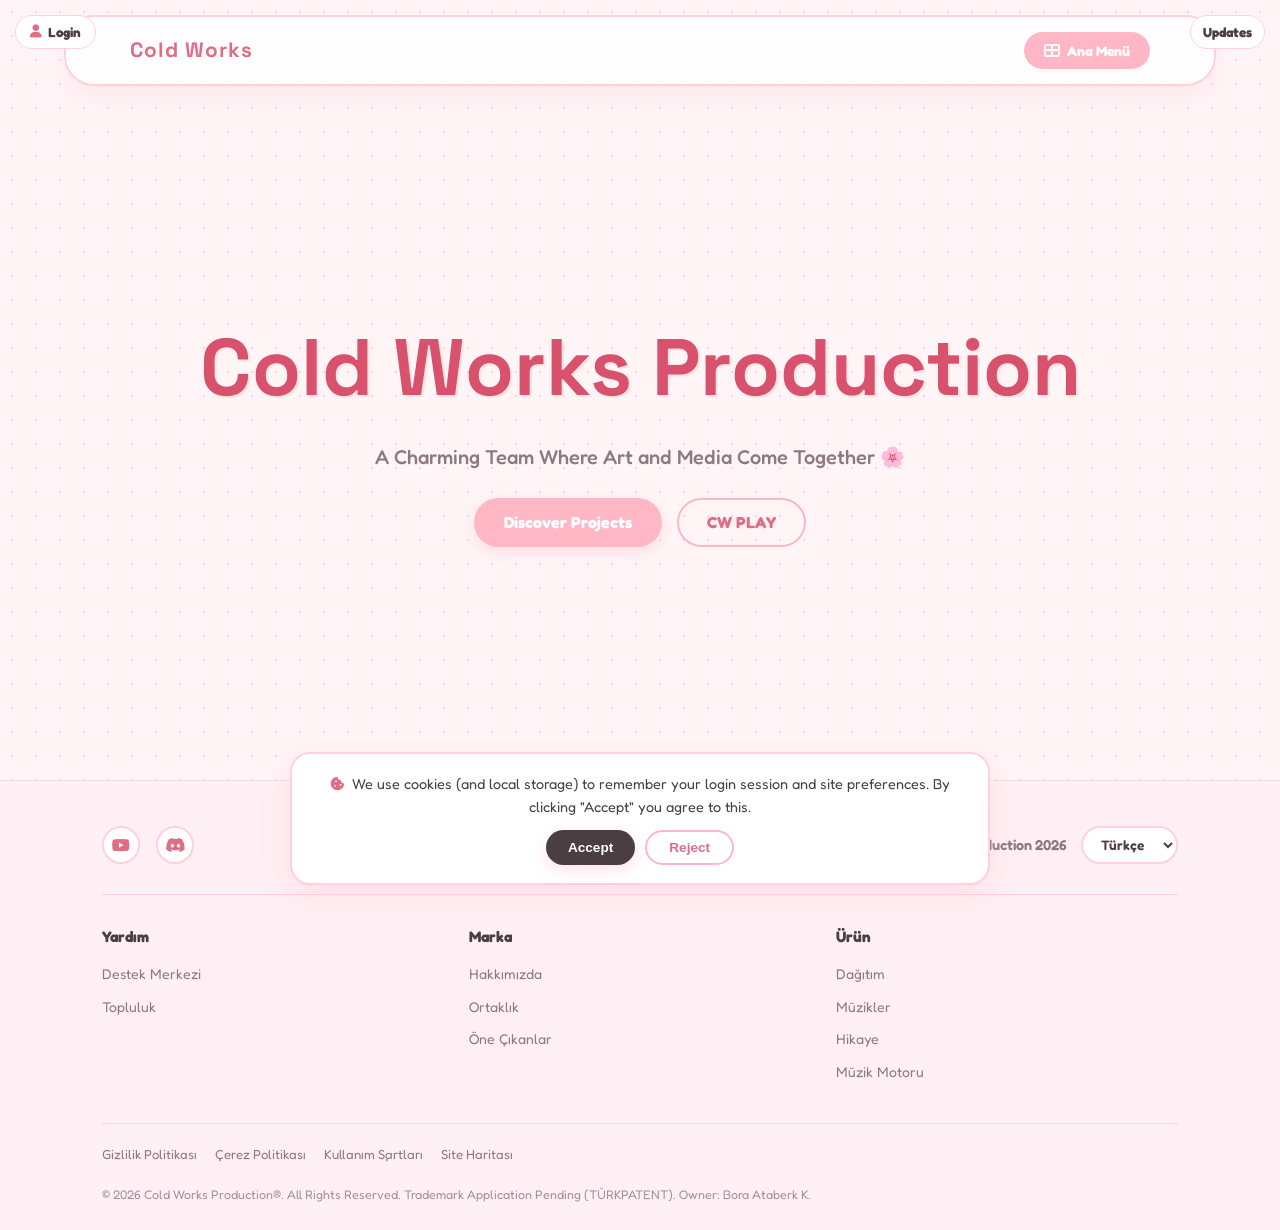
==== index.html @ 79180c34 "Update print statement from 'Hello' to 'Goodbye'" ====
<!DOCTYPE html>
<html lang="tr">
<head>
    <meta name="p:domain_verify" content="d0ac12fa29e27d34cb1c7f6cdf3b0b48"/>
    <meta charset="UTF-8">
    <meta name="viewport" content="width=device-width, initial-scale=1.0">
    <link rel="icon" type="image/png" href="https://imgur.com/HpfJeZJ.png">

    <title>Cold Works Production | Independent Arts & Music Production</title>
    <meta name="description" content="Cold Works - An independent music and visual arts production company directed by Bo** Ata**** K.">
    <meta name="keywords" content="Cold Works, CW PLAY, Bora Ataberk Kırkayak, Indie Music Producer, Art Designer">
    <meta property="og:title" content="Cold Works | Official Site">
    <meta property="og:description" content="Explore music, and arts by Cold Works.">
    <meta property="og:image" content="https://imgur.com/HpfJeZJ.png">
    <meta property="og:type" content="website">
    <meta property="og:url" content="https://coldworksproduction.com">
    <link rel="canonical" href="https://coldworksproduction.com">

    <!-- Google & AI Schema.org (Structured Data) -->
    <script type="application/ld+json">
    {
      "@context": "https://schema.org",
      "@type": "MusicGroup",
      "name": "Cold Works Production",
      "alternateName": ["CW PLAY", "Cold Works"],
      "url": "https://coldworksproduction.com",
      "genre": ["Instrumental", "Electronic", "J-Pop"],
      "sameAs": [
        "https://www.youtube.com/@coldworksofficial",
        "https://open.spotify.com/intl-tr/artist/7fu2bgzUOr2ktStyRI81wx?si=UUGKdzZ2QFamCsi_hSRJGA"
      ],
      "description": "Cold Works Production is an independent music production and digital arts brand directed by Cold Works, specializing in 130 BPM instrumental and electronic music."
    }
    </script>

    <link rel="stylesheet" href="style.css?v=13">

    <link href="https://fonts.googleapis.com/css2?family=Fredoka:wght@400;500;600;700&family=Space+Grotesk:wght@500;700&display=swap" rel="stylesheet">
    <link rel="stylesheet" href="https://cdnjs.cloudflare.com/ajax/libs/font-awesome/6.0.0/css/all.min.css">
</head>
<body>

<!-- COOKIE CONSENT (KVKK/GDPR benzeri onay çubuğu) -->
<div id="cookieConsent" class="cookie-consent">
    <p><i class="fas fa-cookie-bite" aria-hidden="true"></i> We use cookies (and local storage) to remember your login session and site preferences. By clicking "Accept" you agree to this.</p>
    <div class="cookie-buttons">
        <button class="btn btn-dark" onclick="setCookieConsent(true)">Accept</button>
        <button class="btn-secondary" onclick="setCookieConsent(false)">Reject</button>
    </div>
</div>

<!-- INTRO SPLASH (CSS'te ve JS'te tanımlıydı, HTML'de eksikti) -->
<div id="site-intro">
    <div class="intro-logo-container">
        <img src="https://imgur.com/HpfJeZJ.png" alt="Cold Works Production" class="intro-logo">
        <div class="intro-title">Cold Works Production</div>
    </div>
</div>

<nav>
    <span class="logo">Cold Works</span>
    <button id="mainMenuBtn" class="main-menu-btn" aria-haspopup="true" aria-expanded="false" aria-controls="mainMenuOverlay">
        <i class="fas fa-th-large" aria-hidden="true"></i> <span id="mainMenuBtnLabel">Ana Menü</span>
    </button>
</nav>

<!-- ============ WII TARZI ANA MENÜ (kaydırma/bar yerine tam ekran menü) ============ -->
<div id="mainMenuOverlay" class="wii-menu-overlay" role="dialog" aria-modal="true" aria-labelledby="wiiMenuTitle">
    <div class="wii-menu-box">
        <div class="wii-menu-header">
            <h2 id="wiiMenuTitle" data-i18n="menuTitle">Ana Menü</h2>
            <button type="button" class="wii-menu-close" id="wiiMenuCloseBtn" aria-label="Menüyü kapat">
                <i class="fas fa-times" aria-hidden="true"></i>
            </button>
        </div>
        <div class="wii-menu-grid">
            <a href="#welcome" class="wii-tile">
                <span class="wii-tile-icon"><i class="fas fa-home" aria-hidden="true"></i></span>
                <span class="wii-tile-label" data-i18n="menuHome">Home</span>
            </a>
            <a href="#mascot-section" class="wii-tile">
                <span class="wii-tile-icon"><i class="fas fa-cat" aria-hidden="true"></i></span>
                <span class="wii-tile-label" data-i18n="menuViolet">Violet</span>
            </a>
            <a href="#girlfriend-section" class="wii-tile">
                <span class="wii-tile-icon"><i class="fas fa-heart" aria-hidden="true"></i></span>
                <span class="wii-tile-label" data-i18n="menuRiley">Riley</span>
            </a>
            <a href="#sister-section" class="wii-tile">
                <span class="wii-tile-icon"><i class="fas fa-star" aria-hidden="true"></i></span>
                <span class="wii-tile-label" data-i18n="menuLucia">Lucia</span>
            </a>
            <a href="#publishing-services" class="wii-tile">
                <span class="wii-tile-icon"><i class="fas fa-feather-alt" aria-hidden="true"></i></span>
                <span class="wii-tile-label" data-i18n="menuPublishing">Publishing</span>
            </a>
            <a href="#musics" class="wii-tile">
                <span class="wii-tile-icon"><i class="fas fa-music" aria-hidden="true"></i></span>
                <span class="wii-tile-label" data-i18n="menuMusics">Musics</span>
            </a>
            <a href="#special-admin" class="wii-tile">
                <span class="wii-tile-icon"><i class="fas fa-gem" aria-hidden="true"></i></span>
                <span class="wii-tile-label" data-i18n="menuSpecial">Special</span>
            </a>
            <a href="#partner" class="wii-tile">
                <span class="wii-tile-icon"><i class="fas fa-handshake" aria-hidden="true"></i></span>
                <span class="wii-tile-label" data-i18n="menuPartner">Partner</span>
            </a>
            <a href="#join-membership" class="wii-tile">
                <span class="wii-tile-icon"><i class="fas fa-user-plus" aria-hidden="true"></i></span>
                <span class="wii-tile-label" data-i18n="menuJoin">Join</span>
            </a>
            <a href="#community" class="wii-tile">
                <span class="wii-tile-icon"><i class="fas fa-users" aria-hidden="true"></i></span>
                <span class="wii-tile-label" data-i18n="menuCommunity">Community</span>
            </a>
            <a href="#arts" class="wii-tile">
                <span class="wii-tile-icon"><i class="fas fa-paint-brush" aria-hidden="true"></i></span>
                <span class="wii-tile-label" data-i18n="menuArts">Arts</span>
            </a>
            <a href="#manga" class="wii-tile">
                <span class="wii-tile-icon"><i class="fas fa-book-open" aria-hidden="true"></i></span>
                <span class="wii-tile-label" data-i18n="menuManga">Story</span>
            </a>
            <a href="#headquarters" class="wii-tile">
                <span class="wii-tile-icon"><i class="fas fa-building" aria-hidden="true"></i></span>
                <span class="wii-tile-label" data-i18n="menuHQ">HQ</span>
            </a>
        </div>
    </div>
</div>

<!-- Sol Üst Köşe Hesap (Account) Menüsü -->
<div class="auth-menu-wrapper">
    <button id="authToggleBtn" class="auth-toggle-btn" aria-expanded="false" aria-controls="authDropdown">
        <i class="fas fa-user" aria-hidden="true"></i> <span id="authToggleLabel">Login</span>
    </button>

    <div id="authDropdown" class="auth-box">
        <div id="authGuestView">
            <h4>Welcome</h4>
            <p class="auth-sub">Log in or create an account.</p>
            <button type="button" class="btn" onclick="openAuthModal('login')">Login</button>
            <button type="button" class="btn-secondary" onclick="openAuthModal('register')">Register</button>
        </div>
        <div id="authUserView" style="display:none;">
            <h4 id="authUsernameLabel">-</h4>
            <p class="auth-sub">You're logged in.</p>
            <button type="button" class="btn-dark btn" onclick="logoutUser()">Logout</button>
        </div>
    </div>
</div>

<!-- Sağ Üst Köşe Update Log Menüsü -->
<div class="update-menu-wrapper">
    <button id="updateToggleBtn" class="update-toggle-btn" aria-expanded="false" aria-controls="updateDropdown">Updates</button>

    <div id="updateDropdown" class="update-box">
        <h4>Update Log</h4>
        <div class="update-entry">
            <small>26.08.2026</small>
            <p class="update-version"><strong>version 2.1.8</strong></p>
            <p class="update-text">Registration and participation are now open; you can register via the "Join" section.</p>
        </div>
        <div class="update-entry">
            <small>18.08.2026</small>
            <p class="update-version"><strong>version 2.1.7</strong></p>
            <p class="update-text">A new Partner section has been added featuring Mesut Kebapçıoğlu's social media links.</p>
        </div>
        <div class="update-entry">
            <small>17.08.2026</small>
            <p class="update-version"><strong>version 2.1.6</strong></p>
            <p class="update-text">Account system, cookie consent, and guest access restrictions have been added.</p>
        </div>
        <div class="update-entry">
            <small>14.08.2026</small>
            <p class="update-version"><strong>version 2.1.5</strong></p>
            <p class="update-text">Fade-in and fade-out effects have been added for scene transitions.</p>
        </div>
        <div class="update-entry">
            <small>14.08.2026</small>
            <p class="update-version"><strong>version 2.1.4</strong></p>
            <p class="update-text">The splash screen has been re-added with the fix applied.</p>
        </div>
    </div>
</div>

    <section id="welcome" class="hero page-visible" data-page="welcome">
        <div class="hero-content">
            <h1 class="fade-in">Cold Works Production</h1>
            <p>A Charming Team Where Art and Media Come Together 🌸</p>
            <div class="hero-buttons">
                <a href="#manga" class="btn">Discover Projects</a>
                <a href="#musics" class="btn-secondary">CW PLAY</a>
            </div>
        </div>
    </section>

    <!-- VIOLET MUSE MASKOT BÖLÜMÜ -->
<section id="mascot-section" class="content-section mascot-container" data-page="mascot-section">
    <div class="mascot-image-block">
        <img src="https://imgur.com/njPSPeX.png" alt="Violet Muse" class="mascot-img">
    </div>

    <div class="mascot-info-block">
        <span class="sub-title">CHANNEL MASCOT</span>
        <h2>About the Channel Mascot “Violet”</h2>

        <div class="mascot-card">
            <ul>
                <li><i class="fas fa-id-card" aria-hidden="true"></i> <strong>First & Last Name:</strong> Violet Abby Muse</li>
                <li><i class="fas fa-birthday-cake" aria-hidden="true"></i> <strong>Age:</strong> 17</li>
                <li><i class="fas fa-coffee" aria-hidden="true"></i> <strong>Occupation:</strong> Café Waiter</li>
                <li><i class="fas fa-globe-asia" aria-hidden="true"></i> <strong>Origin:</strong> Turkey & Japan</li>
            </ul>
        </div>
    </div>
</section>

<!-- RILEY IVY ECLIPSE BÖLÜMÜ -->
<section id="girlfriend-section" class="content-section mascot-container" data-page="girlfriend-section">
    <div class="mascot-image-block">
        <img src="https://imgur.com/gXdCoiM.png" alt="Riley Ivy Eclipse" class="mascot-img" loading="lazy">
    </div>

    <div class="abbys-girlfriend-block">
        <span class="sub-title">ABBY'S GIRLFRIEND</span>
        <h2>About the Abby's Girlfriend “Riley”</h2>

        <div class="mascot-card">
            <ul>
                <li><i class="fas fa-id-card" aria-hidden="true"></i> <strong>First & Last Name:</strong> Riley Ivy Eclipse</li>
                <li><i class="fas fa-birthday-cake" aria-hidden="true"></i> <strong>Age:</strong> 18</li>
                <li><i class="fas fa-user-friends" aria-hidden="true"></i> <strong>Relation:</strong> Abby's Girlfriend</li>
                <li><i class="fas fa-globe-asia" aria-hidden="true"></i> <strong>Origin:</strong> South Africa & America </li>
            </ul>
        </div>
    </div>
</section>

<!-- LUCIA IRIS MUSE MASKOT BÖLÜMÜ -->
<section id="sister-section" class="content-section mascot-container" data-page="sister-section">
    <div class="mascot-image-block">
        <img src="https://imgur.com/DxCZ4a8.png" alt="Lucia Iris Muse" class="mascot-img" loading="lazy">
    </div>

    <div class="abbys-sister-block">
        <span class="sub-title">ABBY'S SISTER</span>
        <h2>About the Abby's Sister “Lucia”</h2>

        <div class="mascot-card">
            <ul>
                <li><i class="fas fa-id-card" aria-hidden="true"></i> <strong>First & Last Name:</strong> Lucia Iris Muse</li>
                <li><i class="fas fa-birthday-cake" aria-hidden="true"></i> <strong>Age:</strong> 12</li>
                <li><i class="fas fa-user-friends" aria-hidden="true"></i> <strong>Relation:</strong> Abby's Sister</li>
                <li><i class="fas fa-globe-asia" aria-hidden="true"></i> <strong>Origin:</strong> Turkey & Japan</li>
            </ul>
        </div>
    </div>
</section>

<!-- HEADQUARTERS SECTION -->
<section id="headquarters" class="content-section" data-page="headquarters">
    <div class="publishing-card center-text">
        <span class="sub-title">CORPORATE & OPERATIONS</span>
        <h2>Cold Works Headquarters</h2>
        <p>
            Access official administrative portals, brand infrastructure, operational resources, and executive services managed directly by Cold Works Production.
        </p>

        <div class="publishing-features">
            <span><i class="fas fa-building" aria-hidden="true"></i> Official HQ Portal</span>
            <span><i class="fas fa-user-shield" aria-hidden="true"></i> Executive Operations</span>
            <span><i class="fas fa-network-wired" aria-hidden="true"></i> Centralized Network</span>
        </div>

        <a href="javascript:void(0)" data-href="https://headquarters.coldworksproduction.com/" class="btn" data-guest-lock="true">
            Visit Headquarters Portal <i class="fas fa-external-link-alt" aria-hidden="true"></i>
        </a>
    </div>
</section>

    <!-- PUBLISHING & DISTRIBUTION SERVICES -->
    <section id="publishing-services" class="content-section" data-page="publishing-services">
        <div class="publishing-card">
            <span class="sub-title">GLOBAL DISTRIBUTION</span>
            <h2>Publishing & Distribution Services</h2>
            <p>
                We empower independent content creators, composers, and writers by delivering comprehensive publishing and global distribution services. Our mission is simple: amplifying your voice across the globe, completely <strong>free of charge</strong>.
            </p>

            <div class="publishing-features">
                <span><i class="fas fa-check-circle" aria-hidden="true"></i> 100% Free Publishing</span>
                <span><i class="fas fa-globe" aria-hidden="true"></i> Global Distribution</span>
                <span><i class="fas fa-feather-alt" aria-hidden="true"></i> For Independent Creators</span>
            </div>

            <a href="javascript:void(0)" data-href="https://distro.coldworksproduction.com/" class="btn" data-guest-lock="true">
                Start Publishing <i class="fas fa-external-link-alt" aria-hidden="true"></i>
            </a>
        </div>
    </section>

     <!-- MUSIC ENGINE SECTION -->
<section id="redirect-center" class="content-section center-text" data-page="musics">
    <span class="sub-title">MUSIC ENGINE</span>
    <h2>CW PLAY's Music Engine</h2>
    <p class="section-desc">
        Explore our curated audio showcase, submission frameworks, and the full broadcast experience on our dedicated music engine platform.
    </p>

    <a href="javascript:void(0)" data-href="https://musicengine.coldworksproduction.com/" class="btn" style="margin-top: 20px;" data-guest-lock="true">
        Go to Music Engine <i class="fas fa-arrow-right" aria-hidden="true"></i>
    </a>
</section>

    <!-- MUSIC DEPARTMENT -->
    <section id="musics" class="content-section secondary-bg center-text" data-page="musics">
        <span class="sub-title">MUSIC DEPARTMENT</span>
        <h2>CW PLAY</h2>
        <p>Discover our latest tracks and music projects.</p>

        <div class="alert-box">
            <i class="fas fa-exclamation-circle" aria-hidden="true"></i>
            Spotify link is currently unavailable due to an error. We are working on it.
        </div>

        <div class="link-group">
            <a href="https://www.youtube.com/@coldworksofficial/featured" target="_blank" rel="noopener" class="music-link">
                <i class="fab fa-youtube" aria-hidden="true"></i> YouTube Music
            </a>
        </div>
    </section>

    <!-- STORY SECTION -->
    <section id="manga" class="content-section" data-page="manga">
        <div class="manga-card center-text">
            <span class="sub-title">NEW PROJECT</span>
            <h2>The 7th Cycle of Death</h2>
            <p>The 7th cycle of death has begun. We will be announcing details about our new story series soon.</p>
            <a href="javascript:void(0)" data-href="https://the7thcycleofdeath.coldworksproduction.com" class="btn" data-guest-lock="true">Go to Website</a>
        </div>
    </section>

    <!-- SUBSCRIBE SECTION -->
    <section id="subscribe" class="content-section secondary-bg" data-page="musics">
        <div class="subscribe-box center-text">
            <h3>Priority Listeners</h3>
            <p>Leave your Discord username to gain Early Access.</p>

            <form action="https://formspree.io/f/mlgzabry" method="POST" class="subscribe-form">
                <input type="text" name="Discord_ID" placeholder="Your Discord Username" required>
                <input type="text" name="_gotcha" style="display:none">
                <button type="submit" class="btn btn-dark">Kayıt Ol</button>
                <input type="hidden" name="_next" value="https://coldworksproduction.com">
            </form>
        </div>
    </section>

    <!-- TECH STACK -->
    <section class="tech-stack" data-page="musics">
        <div class="tech-icons">
            <span><i class="fab fa-youtube" aria-hidden="true"></i> YOUTUBE</span>
            <span><i class="fab fa-spotify" aria-hidden="true"></i> SPOTIFY</span>
            <span><i class="fab fa-github" aria-hidden="true"></i> GITHUB</span>
            <span><i class="fab fa-discord" aria-hidden="true"></i> DISCORD</span>
        </div>
    </section>

    <!-- SPECIAL CO-FOUNDER SECTION -->
    <section id="special-admin" class="content-section" data-page="special-admin">
        <div class="special-admin-section">
            <div class="special-header">
                <span class="badge-tag">💖 SPECIAL CO-FOUNDER & ARTIST</span>
                <h3>Featured Masterpieces</h3>
            </div>

            <div class="gallery-grid">
                <div class="art-item" onclick="ac(this)" tabindex="0" role="button"
                     data-isim="Infixy398"
                     data-sanatci="Infixy398 >:)"
                     data-resim="https://imgur.com/nD6prPg.png"
                     data-verified="true">
                    <img src="https://imgur.com/nD6prPg.png" alt="Infixy398" loading="lazy">
                    <h4>Infixy398</h4>
                </div>
            </div>
        </div>
    </section>

  <!-- OFFICIAL PARTNER SECTION -->
    <section id="partner" class="content-section center-text" data-page="partner">
        <span class="sub-title">OFFICIAL PARTNERS</span>
        <div class="partners-container">
            <!-- Partner 1 -->
            <div class="partner-item">
                <h2>Ortak: Mesut Kebapçıoğlu</h2>
                <div class="partner-card">
                    <div class="social-links">
                        <a href="https://www.youtube.com/@kmesutt" target="_blank" rel="noopener" class="social-link social-youtube">
                            <i class="fab fa-youtube" aria-hidden="true"></i> YouTube
                        </a>
                        <a href="https://www.instagram.com/kmesutt" target="_blank" rel="noopener" class="social-link social-instagram">
                            <i class="fab fa-instagram" aria-hidden="true"></i> Instagram
                        </a>
                        <a href="https://www.tiktok.com/@kmesutt" target="_blank" rel="noopener" class="social-link social-tiktok">
                            <i class="fab fa-tiktok" aria-hidden="true"></i> TikTok
                        </a>
                        <a href="https://www.facebook.com/kmesutt" target="_blank" rel="noopener" class="social-link social-facebook">
                            <i class="fab fa-facebook" aria-hidden="true"></i> Facebook
                        </a>
                    </div>
                </div>
            </div>
            <!-- Partner 2 -->
            <div class="partner-item">
                <h2>Ortak: BetrixsiB / Crymelon Studio</h2>
                <div class="partner-card">
                    <div class="social-links">
                        <a href="https://www.youtube.com/@betrixsiB" target="_blank" rel="noopener" class="social-link social-youtube">
                            <i class="fab fa-youtube" aria-hidden="true"></i> YouTube
                        </a>
                    </div>
                </div>
            </div>
            <!-- Partner 3 -->
            <div class="partner-item">
                <h2>Ortak: YoncaAnimations🍀</h2>
                <div class="partner-card">
                    <div class="social-links">
                        <a href="https://www.youtube.com/@yonca_cb/videos" target="_blank" rel="noopener" class="social-link social-youtube">
                            <i class="fab fa-youtube" aria-hidden="true"></i> YouTube
                        </a>
                    </div>
                </div>
            </div>
        </div>
            <!-- Partner 4 -->
            <div class="partner-item">
                <h2>Sponsor: W0rky</h2>
                <div class="partner-card">
                    <div class="social-links">
                        <a href="https://www.youtube.com/@w0rkycik" target="_blank" rel="noopener" class="social-link social-youtube">
                            <i class="fab fa-youtube" aria-hidden="true"></i> YouTube
                        </a>
                        <a href="https://www.roblox.com/users/9462689706/profile" target="_blank" rel="noopener" class="social-link social-roblox">
                            Roblox
                        </a>
                    </div>
                </div>
            </div>
    </section>

 <!-- JOIN MEMBERSHIP SECTION -->
<section id="join-membership" class="content-section" data-page="join-membership">
    <div class="publishing-card center-text">
        <span class="sub-title">TEAM & COLLABORATION</span>
        <h2>Join Membership</h2>
        <p>
            Want to join the Cold Works Production team? This isn't a paid membership —
            it's a join form for people who want to create together with us.
        </p>

        <div class="publishing-features">
            <span><i class="fas fa-music" aria-hidden="true"></i> Music</span>
            <span><i class="fas fa-cube" aria-hidden="true"></i> Model</span>
            <span><i class="fas fa-film" aria-hidden="true"></i> Animation</span>
            <span><i class="fas fa-pen-nib" aria-hidden="true"></i> Scenario / Story</span>
        </div>

        <form action="https://formspree.io/f/xkjwdpoz" method="POST" class="join-form">
            <input type="text" name="_gotcha" style="display:none">

            <input type="text" name="discord_username" placeholder="Discord Username" required>
            <input type="email" name="email" placeholder="Email" required>
            <input type="number" name="age" placeholder="Age" min="1" required>
            <input type="text" name="real_name" placeholder="Real Name" required>

            <fieldset class="join-fields">
                <legend>Fields of Activity</legend>
                <label><input type="checkbox" name="field" value="Music"> Music</label>
                <label><input type="checkbox" name="field" value="Model"> Model</label>
                <label><input type="checkbox" name="field" value="Animation"> Animation</label>
                <label><input type="checkbox" name="field" value="Scenario / Story"> Scenario / Story</label>
            </fieldset>

            <fieldset class="join-question">
                <legend>Do you need the consideration amount?</legend>
                <label><input type="radio" name="consideration" value="A" id="opt-a" required> A) No, I don't need it; I'll work for free.</label>
                <label><input type="radio" name="consideration" value="B" id="opt-b" required> B) Yes, I need it.</label>

                <div id="consideration-reason" style="display:none;">
                    <label for="reason">Please explain why:</label>
                    <textarea id="reason" name="consideration_reason" rows="3"></textarea>
                </div>
            </fieldset>

            <input type="hidden" name="_next" value="https://coldworksproduction.com">
            <button type="submit" class="btn btn-dark">Submit Application</button>
        </form>
    </div>
</section>

    <!-- COMMUNITY GALLERY -->
    <section id="community" class="content-section" data-page="community">
        <span class="sub-title">COMMUNITY</span>
        <h2>Arts Gallery</h2>

        <div class="gallery-grid">
            <div class="art-item" onclick="ac(this)" tabindex="0" role="button" data-isim="djeyestusk" data-sanatci="Unnamed" data-resim="https://imgur.com/pNSTTo0.png" data-verified="true">
                <img src="https://imgur.com/pNSTTo0.png" loading="lazy" alt="Art">
                <h4>djeyestusk</h4>
            </div>

            <div class="art-item" onclick="ac(this)" tabindex="0" role="button" data-isim="djeyestusk" data-sanatci="Unnamed" data-resim="https://imgur.com/R2JBy5C.png" data-verified="true">
                <img src="https://imgur.com/R2JBy5C.png" loading="lazy" alt="Art">
                <h4>djeyestusk</h4>
            </div>

            <div class="art-item" onclick="ac(this)" tabindex="0" role="button" data-isim="CW PLAY Official" data-sanatci="CW PLAY PFP" data-resim="https://imgur.com/p8HTkit.png" data-verified="true">
                <img src="https://imgur.com/p8HTkit.png" loading="lazy" alt="Art">
                <h4>CW PLAY Official</h4>
            </div>

            <div class="art-item" onclick="ac(this)" tabindex="0" role="button" data-isim="Banana Orkun" data-sanatci="Manface Banana" data-resim="https://imgur.com/O8baEUU.png" data-verified="false">
                <img src="https://imgur.com/O8baEUU.png" loading="lazy" alt="Art">
                <h4>Banana Orkun</h4>
            </div>

            <div class="art-item" onclick="ac(this)" tabindex="0" role="button" data-isim="Green Banana Boii!!!" data-sanatci="Greenish Chill..." data-resim="https://imgur.com/6LVzLyi.png" data-verified="false">
                <img src="https://imgur.com/6LVzLyi.png" loading="lazy" alt="Art">
                <h4>Green Banana Boii!!!</h4>
            </div>

            <div class="art-item" onclick="ac(this)" tabindex="0" role="button" data-isim="CW PLAY Official" data-sanatci="What Kind of Star It Is" data-resim="https://imgur.com/ZGn7Wd4.png" data-verified="true">
                <img src="https://imgur.com/ZGn7Wd4.png" loading="lazy" alt="Art">
                <h4>CW PLAY Official</h4>
            </div>

            <div class="art-item" onclick="ac(this)" tabindex="0" role="button" data-isim="Vanora_Void" data-sanatci="Yaşar Ali" data-resim="https://imgur.com/bEJTjtD.png" data-verified="true">
                <img src="https://imgur.com/bEJTjtD.png" loading="lazy" alt="Art">
                <h4>Vanora_Void</h4>
            </div>

            <div class="art-item" onclick="ac(this)" tabindex="0" role="button" data-isim="Xane" data-sanatci="Aziel" data-resim="https://imgur.com/2d4e5Ph.png" data-verified="true">
                <img src="https://imgur.com/2d4e5Ph.png" loading="lazy" alt="Art">
                <h4>Xane</h4>
            </div>

            <div class="art-item" onclick="ac(this)" tabindex="0" role="button" data-isim="Xane" data-sanatci="Zerdem" data-resim="https://imgur.com/sS2jfFP.png" data-verified="true">
                <img src="https://imgur.com/sS2jfFP.png" loading="lazy" alt="Art">
                <h4>Xane</h4>
            </div>

            <div class="art-item" onclick="ac(this)" tabindex="0" role="button" data-isim="Xane" data-sanatci="Algomi x My Stil" data-resim="https://imgur.com/CPzEap4.png" data-verified="true">
                <img src="https://imgur.com/CPzEap4.png" loading="lazy" alt="Art">
                <h4>Xane</h4>
            </div>

            <div class="art-item" onclick="ac(this)" tabindex="0" role="button" data-isim="Green Banana Boii!!!" data-sanatci="İts right behind me aint he?" data-resim="https://imgur.com/1r3145H.png" data-verified="false">
                <img src="https://imgur.com/1r3145H.png" loading="lazy" alt="Art">
                <h4>Green Banana Boii!!!</h4>
            </div>

            <div class="art-item" onclick="ac(this)" tabindex="0" role="button" data-isim="CW PLAY Official" data-sanatci="Phone Ringing!" data-resim="https://imgur.com/5Mf0HUE.png" data-verified="true">
                <img src="https://imgur.com/5Mf0HUE.png" loading="lazy" alt="Art">
                <h4>CW PLAY Official</h4>
            </div>

            <div class="art-item" onclick="ac(this)" tabindex="0" role="button" data-isim="CW PLAY Official" data-sanatci="Pomni misses Jax." data-resim="https://imgur.com/iJvaJKm.png" data-verified="true">
                <img src="https://imgur.com/iJvaJKm.png" loading="lazy" alt="Art">
                <h4>CW PLAY Official</h4>
            </div>

            <div class="art-item" onclick="ac(this)" tabindex="0" role="button" data-isim="CW PLAY Official" data-sanatci="Abfixy <3." data-resim="https://imgur.com/3Ks7i8f.png" data-verified="true">
                <img src="https://imgur.com/3Ks7i8f.png" loading="lazy" alt="Art">
                <h4>CW PLAY Official</h4>
            </div>
        </div>
    </section>

    <!-- SEND ART SECTION -->
    <section id="arts" class="content-section center-text" data-page="arts">
        <span class="sub-title">ARTS</span>
        <h2>Send Art</h2>
        <p class="section-desc">Share your work; those deemed suitable will be featured in the gallery.</p>

        <div class="form-wrapper" id="artFormWrapper">
            <div id="artGuestOverlay" class="guest-overlay">
                <i class="fas fa-lock guest-lock-icon" aria-hidden="true"></i>
                <p>You need to be logged in to submit art.</p>
                <button type="button" class="btn" onclick="openAuthModal('login')">Login / Register</button>
            </div>
            <iframe src="https://docs.google.com/forms/d/e/1FAIpQLSeW_qLIpuHBKBGQIG7lpw2460eWgu_pYGL_mFjvKUlM2yp1ig/viewform?embedded=true" width="100%" height="600" frameborder="0" title="Send Art submission form">Yükleniyor...</iframe>
        </div>
    </section>

    <!-- POPUP MODAL -->
    <div id="profil" class="modal-overlay" role="dialog" aria-modal="true" aria-labelledby="isim-text">
        <div class="modal-card">
            <img id="kutu-resim" src="" alt="Artist Art">
            <h2 id="kutu-isim">
                <span id="isim-text"></span>
                <img id="rozet" src="https://imgur.com/mVi9Mv8.png" alt="Verified Badge">
            </h2>
            <p id="kutu-sanatci"></p>
            <button onclick="kapatModal()" class="btn-close">Close</button>
        </div>
    </div>

    <!-- LOGIN / REGISTER MODAL -->
    <div id="authModal" class="modal-overlay" role="dialog" aria-modal="true" aria-labelledby="authModalTitle">
        <div class="modal-card auth-modal-card">
            <div class="auth-tabs">
                <button type="button" class="auth-tab active" id="authTabLogin" onclick="switchAuthTab('login')">Login</button>
                <button type="button" class="auth-tab" id="authTabRegister" onclick="switchAuthTab('register')">Register</button>
            </div>

            <h2 id="authModalTitle" class="auth-modal-title">Login</h2>

            <form id="loginForm" class="auth-form" onsubmit="return handleLogin(event)">
                <input type="text" id="loginUsername" placeholder="Username" required autocomplete="username">
                <input type="password" id="loginPassword" placeholder="Password" required autocomplete="current-password">
                <p id="loginError" class="auth-error"></p>
                <button type="submit" class="btn">Login</button>
            </form>

            <form id="registerForm" class="auth-form" style="display:none;" onsubmit="return handleRegister(event)">
                <input type="text" id="registerUsername" placeholder="Username" required autocomplete="username">
                <input type="password" id="registerPassword" placeholder="Password (min 6 characters)" required minlength="6" autocomplete="new-password">
                <input type="password" id="registerPasswordConfirm" placeholder="Confirm Password" required minlength="6" autocomplete="new-password">
                <p id="registerError" class="auth-error"></p>
                <button type="submit" class="btn">Create Account</button>
            </form>

            <button type="button" onclick="closeAuthModal()" class="btn-close">Close</button>
        </div>
    </div>

    <!-- GUEST RESTRICTION MODAL (alt domain yönlendirmeleri için) -->
    <div id="guestLockModal" class="modal-overlay" role="dialog" aria-modal="true" aria-labelledby="guestLockTitle">
        <div class="modal-card">
            <i class="fas fa-lock guest-lock-icon" aria-hidden="true"></i>
            <h2 id="guestLockTitle">Account Required</h2>
            <p id="guestLockText">You need to be logged in to access this page.</p>
            <button type="button" class="btn" onclick="closeGuestLockModal(); openAuthModal('login');">Login / Register</button>
            <button type="button" onclick="closeGuestLockModal()" class="btn-close">Close</button>
        </div>
    </div>

    <!-- VERIFIED BADGE INFO -->
    <section class="badge-info center-text" data-page="community">
        <img src="https://imgur.com/mVi9Mv8.png" alt="Badge Logo">
        <h3>About Verified Artist Badge</h3>
        <p>The “Verified Artist” badge is awarded to artists who have at least three approved works in our gallery.</p>
    </section>

    <!-- ============ YASAL / ALT SAYFALAR (Footer linkleri için) ============ -->
    <section id="privacy-policy" class="content-section" data-page="privacy-policy">
        <div class="policy-card">
            <span class="sub-title">LEGAL</span>
            <h2 data-i18n="privacyTitle">Gizlilik Politikası</h2>
            <div class="policy-body">
                <h3>1. Topladığımız Bilgiler</h3>
                <p>Hesap oluşturduğunuzda kullanıcı adınız ve şifreniz yalnızca kendi tarayıcınızda (localStorage) saklanır; herhangi bir sunucuya veya veritabanına gönderilmez. "Sanat Gönder" formu Google Forms üzerinden, "Priority Listeners" kaydı ise Formspree üzerinden iletilir; bu formlarda paylaştığınız bilgiler ilgili hizmetin kendi altyapısında tutulur.</p>

                <h3>2. Bilgilerin Kullanım Amacı</h3>
                <p>Topladığımız sınırlı bilgiler yalnızca giriş oturumunuzu hatırlamak, misafir kullanıcı kısıtlamalarını uygulamak ve dil/çerez tercihlerinizi saklamak için kullanılır.</p>

                <h3>3. Üçüncü Taraflarla Paylaşım</h3>
                <p>Bilgileriniz hiçbir şekilde satılmaz veya reklam amacıyla üçüncü taraflarla paylaşılmaz. Form gönderimleriniz yalnızca ilgili üçüncü taraf hizmetin (Google Forms, Formspree) kendi gizlilik politikasına tabidir.</p>

                <h3>4. Veri Güvenliği</h3>
                <p>Hesap sistemimiz tamamen tarayıcı taraflı çalışır; gerçek bir sunucu veritabanı bulunmamaktadır. Bu nedenle şifrenizi başka sitelerde kullandığınız şifrelerden farklı, basit bir şifre olarak seçmenizi öneririz.</p>

                <h3>5. İletişim</h3>
                <p>Gizlilik politikamızla ilgili sorularınız için resmi YouTube kanalımız veya Discord topluluğumuz üzerinden bizimle iletişime geçebilirsiniz.</p>
            </div>
            <a href="#welcome" class="btn policy-back" data-i18n="backHome">Ana Sayfaya Dön</a>
        </div>
    </section>

    <section id="cookie-policy" class="content-section" data-page="cookie-policy">
        <div class="policy-card">
            <span class="sub-title">LEGAL</span>
            <h2 data-i18n="cookieTitle">Çerez Politikası</h2>
            <div class="policy-body">
                <h3>1. Çerez ve Yerel Depolama Kullanımı</h3>
                <p>Sitemiz, geleneksel çerezler yerine tarayıcınızın yerel depolama alanını (localStorage) kullanır. Bu, sayfayı her yenilediğinizde tercihlerinizin ve oturumunuzun kaybolmamasını sağlar.</p>

                <h3>2. Neleri Saklıyoruz</h3>
                <p>Çerez onayı tercihiniz, giriş oturumunuz (kullanıcı adınız, siz çıkış yapana kadar süresiz olarak açık kalır), seçtiğiniz dil (Türkçe/English) ve hesap bilgileriniz tarayıcınızda saklanır.</p>

                <h3>3. Zorunlu ve İsteğe Bağlı Veriler</h3>
                <p>Giriş oturumu ve dil tercihi, sitenin temel işlevlerinin çalışması için gereklidir ve devre dışı bırakılamaz. Çerez onay tercihiniz ise yalnızca alt kısımdaki bilgilendirme çubuğunun tekrar gösterilip gösterilmeyeceğini belirler.</p>

                <h3>4. Verilerinizi Nasıl Temizlersiniz</h3>
                <p>Tarayıcınızın ayarlarından bu sitenin site verilerini/localStorage'ını temizleyerek hesabınızı, oturumunuzu ve tüm tercihlerinizi sıfırlayabilirsiniz.</p>
            </div>
            <a href="#welcome" class="btn policy-back" data-i18n="backHome">Ana Sayfaya Dön</a>
        </div>
    </section>

    <section id="terms-of-use" class="content-section" data-page="terms-of-use">
        <div class="policy-card">
            <span class="sub-title">LEGAL</span>
            <h2 data-i18n="termsTitle">Kullanım Şartları</h2>
            <div class="policy-body">
                <h3>1. Genel Hükümler</h3>
                <p>Bu siteyi kullanarak aşağıdaki kullanım şartlarını kabul etmiş sayılırsınız. Şartları kabul etmiyorsanız lütfen siteyi kullanmayı bırakın.</p>

                <h3>2. İçerik Sahipliği</h3>
                <p>Cold Works Production adı, logosu, Violet, Riley ve Lucia karakterleri, "The 7th Cycle of Death" hikayesi ve CW PLAY müzik prodüksiyonları dahil tüm marka ve özgün içerikler telif hakkı ile korunur ve TÜRKPATENT nezdinde tescillidir. İzinsiz kullanılamaz veya çoğaltılamaz.</p>

                <h3>3. Kullanıcı Gönderimleri</h3>
                <p>"Sanat Gönder" bölümü üzerinden paylaştığınız eserlerin size ait olduğunu ve bu eserlerin Topluluk Galerisi'nde sergilenmesine izin verdiğinizi kabul edersiniz. Uygun görülmeyen içerikler yayınlanmayabilir.</p>

                <h3>4. Hesap Sorumluluğu</h3>
                <p>Hesabınızın güvenliğinden ve kullanıcı adı/şifre bilginizin gizliliğinden siz sorumlusunuz. Hesap sistemi tarayıcı taraflı çalıştığından, farklı bir cihazdan aynı hesaba giriş yapılamaz.</p>

                <h3>5. Sorumluluk Reddi</h3>
                <p>Site içerikleri "olduğu gibi" sunulur. Alt alan adlarına (headquarters, distro, music engine, story siteleri) yapılan yönlendirmelerin içeriğinden ilgili alt platformlar sorumludur.</p>
            </div>
            <a href="#welcome" class="btn policy-back" data-i18n="backHome">Ana Sayfaya Dön</a>
        </div>
    </section>

    <section id="sitemap" class="content-section center-text" data-page="sitemap">
        <span class="sub-title">SITE HARİTASI</span>
        <h2 data-i18n="sitemapTitle">Site Haritası</h2>
        <div class="wii-menu-grid sitemap-grid">
            <a href="#welcome" class="wii-tile"><span class="wii-tile-icon"><i class="fas fa-home" aria-hidden="true"></i></span><span class="wii-tile-label" data-i18n="menuHome">Home</span></a>
            <a href="#mascot-section" class="wii-tile"><span class="wii-tile-icon"><i class="fas fa-cat" aria-hidden="true"></i></span><span class="wii-tile-label" data-i18n="menuViolet">Violet</span></a>
            <a href="#girlfriend-section" class="wii-tile"><span class="wii-tile-icon"><i class="fas fa-heart" aria-hidden="true"></i></span><span class="wii-tile-label" data-i18n="menuRiley">Riley</span></a>
            <a href="#sister-section" class="wii-tile"><span class="wii-tile-icon"><i class="fas fa-star" aria-hidden="true"></i></span><span class="wii-tile-label" data-i18n="menuLucia">Lucia</span></a>
            <a href="#publishing-services" class="wii-tile"><span class="wii-tile-icon"><i class="fas fa-feather-alt" aria-hidden="true"></i></span><span class="wii-tile-label" data-i18n="menuPublishing">Publishing</span></a>
            <a href="#musics" class="wii-tile"><span class="wii-tile-icon"><i class="fas fa-music" aria-hidden="true"></i></span><span class="wii-tile-label" data-i18n="menuMusics">Musics</span></a>
            <a href="#special-admin" class="wii-tile"><span class="wii-tile-icon"><i class="fas fa-gem" aria-hidden="true"></i></span><span class="wii-tile-label" data-i18n="menuSpecial">Special</span></a>
            <a href="#partner" class="wii-tile"><span class="wii-tile-icon"><i class="fas fa-handshake" aria-hidden="true"></i></span><span class="wii-tile-label" data-i18n="menuPartner">Partner</span></a>
            <a href="#join-membership" class="wii-tile"><span class="wii-tile-icon"><i class="fas fa-handshake" aria-hidden="true"></i></span><span class="wii-tile-label" data-i18n="menuJoin">join</span></a>
            <a href="#community" class="wii-tile"><span class="wii-tile-icon"><i class="fas fa-users" aria-hidden="true"></i></span><span class="wii-tile-label" data-i18n="menuCommunity">Community</span></a>
            <a href="#arts" class="wii-tile"><span class="wii-tile-icon"><i class="fas fa-paint-brush" aria-hidden="true"></i></span><span class="wii-tile-label" data-i18n="menuArts">Arts</span></a>
            <a href="#manga" class="wii-tile"><span class="wii-tile-icon"><i class="fas fa-book-open" aria-hidden="true"></i></span><span class="wii-tile-label" data-i18n="menuManga">Story</span></a>
            <a href="#headquarters" class="wii-tile"><span class="wii-tile-icon"><i class="fas fa-building" aria-hidden="true"></i></span><span class="wii-tile-label" data-i18n="menuHQ">HQ</span></a>
            <a href="#privacy-policy" class="wii-tile"><span class="wii-tile-icon"><i class="fas fa-user-shield" aria-hidden="true"></i></span><span class="wii-tile-label" data-i18n="privacyTitle">Gizlilik Politikası</span></a>
            <a href="#cookie-policy" class="wii-tile"><span class="wii-tile-icon"><i class="fas fa-cookie-bite" aria-hidden="true"></i></span><span class="wii-tile-label" data-i18n="cookieTitle">Çerez Politikası</span></a>
            <a href="#terms-of-use" class="wii-tile"><span class="wii-tile-icon"><i class="fas fa-file-contract" aria-hidden="true"></i></span><span class="wii-tile-label" data-i18n="termsTitle">Kullanım Şartları</span></a>
        </div>
        <a href="#welcome" class="btn policy-back" data-i18n="backHome">Ana Sayfaya Dön</a>
    </section>

    <!-- FOOTER BÖLÜMÜ (Bilgiler) -->
    <footer class="site-footer-expanded">
        <div class="footer-top">
            <div class="footer-social">
                <a href="https://www.youtube.com/@coldworksofficial" target="_blank" rel="noopener" aria-label="YouTube"><i class="fab fa-youtube" aria-hidden="true"></i></a>
                <a href="https://discord.gg/coldworksproduction" target="_blank" rel="noopener" aria-label="Discord"><i class="fab fa-discord" aria-hidden="true"></i></a>
            </div>
            <div class="footer-meta">
                <span class="footer-copyright">&copy; Cold Works Production 2026</span>
                <select id="langSelect" class="lang-select" aria-label="Language / Dil">
                    <option value="tr">Türkçe</option>
                    <option value="en">English</option>
                </select>
            </div>
        </div>

        <div class="footer-columns">
            <div class="footer-col">
                <h4 data-i18n="footerHelp">Yardım</h4>
                <a href="#headquarters" data-i18n="footerSupportCenter">Destek Merkezi</a>
                <a href="#community" data-i18n="footerCommunity">Topluluk</a>
            </div>
            <div class="footer-col">
                <h4 data-i18n="footerCompany">Marka</h4>
                <a href="#welcome" data-i18n="footerAbout">Hakkımızda</a>
                <a href="#partner" data-i18n="footerPartner">Ortaklık</a>
                <a href="#special-admin" data-i18n="footerFeatured">Öne Çıkanlar</a>
            </div>
            <div class="footer-col">
                <h4 data-i18n="footerProduct">Ürün</h4>
                <a href="#publishing-services" data-i18n="footerDistribution">Dağıtım</a>
                <a href="#musics" data-i18n="footerMusics">Müzikler</a>
                <a href="#manga" data-i18n="footerManga">Story</a>
                <a href="javascript:void(0)" data-href="https://musicengine.coldworksproduction.com/" data-guest-lock="true" data-i18n="footerMusicEngine">Müzik Motoru</a>
            </div>
        </div>

        <div class="footer-bottom">
            <a href="#privacy-policy" data-i18n="footerPrivacy">Gizlilik Politikası</a>
            <a href="#cookie-policy" data-i18n="footerCookies">Çerez Politikası</a>
            <a href="#terms-of-use" data-i18n="footerTerms">Kullanım Şartları</a>
            <a href="#sitemap" data-i18n="footerSitemap">Site Haritası</a>
        </div>

        <p class="footer-trademark">&copy; 2026 Cold Works Production®. All Rights Reserved. Trademark Application Pending (TÜRKPATENT). Owner: Bora Ataberk K.</p>
    </footer>

    <script src="script.js"></script>

    <!-- MANGA -> HİKAYE / STORY: script.js'in çeviri sistemi yazıyı geri "Manga" yapmasın diye -->
    <script>
    (function () {
        var SELECTOR = '[data-i18n="menuManga"], [data-i18n="footerManga"]';
        var LABELS = { tr: 'Hikaye', en: 'Story' };

        function currentLang() {
            var sel = document.getElementById('langSelect');
            if (sel && sel.value) return sel.value;
            return (document.documentElement.lang || 'tr').slice(0, 2);
        }

        function forceStory() {
            var text = LABELS[currentLang()] || LABELS.tr;
            document.querySelectorAll(SELECTOR).forEach(function (el) {
                if (el.textContent.trim() !== text) el.textContent = text;
            });
        }

        forceStory();
        document.addEventListener('DOMContentLoaded', forceStory);
        window.addEventListener('load', forceStory);

        var sel = document.getElementById('langSelect');
        if (sel) sel.addEventListener('change', function () { setTimeout(forceStory, 0); });

        new MutationObserver(forceStory).observe(document.body, {
            childList: true, subtree: true, characterData: true
        });
    })();
    </script>
</div>

</body>
</html>
---- style.css ----
@charset "UTF-8";
@import url('https://fonts.googleapis.com/css2?family=Fredoka:wght@400;500;600;700&family=Space+Grotesk:wght@500;700&display=swap');

* {
    margin: 0;
    padding: 0;
    box-sizing: border-box;
    text-decoration: none;
    list-style: none !important;
    scroll-behavior: smooth;
}

:root {
    --accent: #ffb7c5;
    --accent-hover: #ff9eaa;
    --pink-soft: #fff0f5;
    --pink-bg: #fff5f7;
    --card-bg: #ffffff;
    --text-primary: #4a3e43;
    --text-muted: #8c7a82;
    --border-color: #ffd1dc;

    --font-cute: 'Fredoka', sans-serif;
    --font-heading: 'Space Grotesk', sans-serif;
    --smooth-bounce: all 0.4s cubic-bezier(0.34, 1.56, 0.64, 1);
}

body {
    font-family: var(--font-cute);
    background-color: var(--pink-bg);
    background-image: radial-gradient(#ffd1dc 1px, transparent 1px);
    background-size: 24px 24px;
    color: var(--text-primary);
    line-height: 1.6;
    overflow-x: hidden;
    padding-top: 110px;
}

::-webkit-scrollbar { width: 10px; }
::-webkit-scrollbar-track { background: var(--pink-soft); }
::-webkit-scrollbar-thumb { background: var(--accent); border-radius: 20px; }

/* Klavye ile gezinen kullanıcılar için görünür odak hali */
a:focus-visible,
button:focus-visible,
.art-item:focus-visible {
    outline: 3px solid #e06d83;
    outline-offset: 3px;
}

/* Sabit nav bar'ın altında anchor hedeflerinin gizlenmesini önler */
section[id] {
    scroll-margin-top: 130px;
}

nav {
    display: flex;
    justify-content: space-between;
    align-items: center;
    padding: 15px 5%;
    position: fixed;
    top: 15px;
    left: 50%;
    transform: translateX(-50%);
    width: 90%;
    max-width: 1200px;
    z-index: 1000;
    background: rgba(255, 255, 255, 0.85);
    backdrop-filter: blur(15px);
    border: 2px solid var(--border-color);
    border-radius: 30px;
    box-shadow: 0 10px 25px rgba(255, 183, 197, 0.2);
}

.logo {
    font-family: var(--font-heading);
    font-weight: 700;
    font-size: 1.3rem;
    color: #e06d83;
    letter-spacing: 1px;
}

.nav-links { display: flex; gap: 8px; }
.nav-links li a {
    color: var(--text-primary);
    font-size: 14px;
    font-weight: 600;
    padding: 8px 14px;
    border-radius: 20px;
    transition: var(--smooth-bounce);
}
.nav-links li a:hover {
    color: #fff;
    background: var(--accent);
    transform: translateY(-2px);
}

/* Mobil menü butonu (masaüstünde gizli) */
.nav-toggle {
    display: none;
    background: var(--accent);
    color: #fff;
    border: none;
    width: 38px;
    height: 38px;
    border-radius: 50%;
    font-size: 1rem;
    cursor: pointer;
    align-items: center;
    justify-content: center;
}

.hero {
    min-height: 70vh;
    display: flex;
    align-items: center;
    justify-content: center;
    text-align: center;
    padding: 40px 10%;
}
.hero h1 {
    font-family: var(--font-heading);
    font-size: clamp(3rem, 7vw, 5rem);
    font-weight: 700;
    color: #d8526d;
    margin-bottom: 10px;
    text-shadow: 2px 2px 0px #ffe4e1;
}
.hero p {
    color: var(--text-muted);
    font-size: 1.25rem;
    font-weight: 500;
    margin-bottom: 25px;
}
.hero-buttons {
    display: flex;
    gap: 15px;
    justify-content: center;
}

.content-section { padding: 70px 10%; }
.center-text { text-align: center; }
.sub-title {
    color: #e06d83;
    font-weight: 700;
    letter-spacing: 2px;
    font-size: 0.85rem;
    display: block;
    margin-bottom: 5px;
}
h2 {
    font-family: var(--font-heading);
    font-size: 2.3rem;
    color: #4a3e43;
    margin-bottom: 25px;
}

.mascot-container {
    display: flex;
    align-items: center;
    justify-content: space-between;
    gap: 40px;
    flex-wrap: wrap-reverse;
}
.mascot-image-block, .mascot-info-block {
    flex: 1;
    min-width: 300px;
}
.mascot-img {
    max-width: 100%;
    height: auto;
    border-radius: 30px;
    border: 4px solid #fff;
    box-shadow: 0 15px 30px rgba(255, 183, 197, 0.3);
}
.mascot-card {
    background: var(--card-bg);
    padding: 30px;
    border-radius: 25px;
    border: 2px solid var(--border-color);
    box-shadow: 0 10px 20px rgba(0,0,0,0.03);
}
.mascot-card ul {
    display: flex;
    flex-direction: column;
    gap: 12px;
}
.mascot-card li {
    font-size: 1.05rem;
    color: var(--text-primary);
}
.mascot-card i {
    color: #e06d83;
    margin-right: 8px;
}

.publishing-card, .manga-card {
    max-width: 900px;
    margin: 0 auto;
    padding: 45px 35px;
    background: var(--card-bg);
    border: 2px dashed var(--accent);
    border-radius: 30px;
    text-align: center;
    box-shadow: 0 10px 25px rgba(255, 183, 197, 0.15);
}
.publishing-features {
    display: flex;
    justify-content: center;
    gap: 20px;
    flex-wrap: wrap;
    margin: 25px 0 35px;
    color: var(--text-muted);
}
.publishing-features i { color: #e06d83; }

.gallery-grid {
    display: grid;
    grid-template-columns: repeat(auto-fill, minmax(160px, 1fr));
    gap: 20px;
    padding: 15px 0;
}
.art-item {
    background: var(--card-bg);
    border: 2px solid var(--border-color);
    border-radius: 20px;
    padding: 12px;
    text-align: center;
    cursor: pointer;
    transition: var(--smooth-bounce);
    box-shadow: 0 5px 15px rgba(0,0,0,0.02);
}
.art-item:hover {
    transform: translateY(-5px) scale(1.03);
    border-color: var(--accent-hover);
    box-shadow: 0 12px 25px rgba(255, 183, 197, 0.3);
}
.art-item img {
    width: 100%;
    height: 120px;
    object-fit: cover;
    border-radius: 14px;
    margin-bottom: 8px;
}
.art-item h4 {
    font-size: 0.9rem;
    color: var(--text-primary);
    font-weight: 600;
}

/* ============ ORTAK (PARTNER) SOSYAL MEDYA BÖLÜMÜ ============ */
.partner-card {
    max-width: 700px;
    margin: 0 auto;
    background: var(--card-bg);
    border: 2px solid var(--border-color);
    border-radius: 30px;
    padding: 35px;
    box-shadow: 0 10px 25px rgba(255, 183, 197, 0.2);
}
.social-links {
    display: flex;
    justify-content: center;
    flex-wrap: wrap;
    gap: 14px;
}
.social-link {
    display: inline-flex;
    align-items: center;
    gap: 8px;
    padding: 12px 24px;
    border-radius: 30px;
    font-weight: 700;
    color: #fff;
    transition: var(--smooth-bounce);
    box-shadow: 0 5px 15px rgba(0,0,0,0.08);
}
.social-link:hover { transform: translateY(-3px); }
.social-youtube { background: #FF0000; }
.social-instagram { background: linear-gradient(45deg, #f09433, #e6683c, #dc2743, #cc2366, #bc1888); }
.social-tiktok { background: #010101; }
.social-facebook { background: #1877F2; }
.social-roblox { background: #1a1a1a; }

.special-admin-section {
    background: #fff;
    border: 2px solid var(--border-color);
    border-radius: 30px;
    padding: 35px;
    box-shadow: 0 10px 25px rgba(255, 183, 197, 0.2);
}
.badge-tag {
    background: var(--accent);
    color: #fff;
    padding: 6px 16px;
    border-radius: 20px;
    font-size: 0.8rem;
    font-weight: 700;
}

.btn {
    background: var(--accent);
    color: #fff;
    padding: 12px 30px;
    border-radius: 30px;
    font-weight: 700;
    display: inline-block;
    border: none;
    box-shadow: 0 5px 15px rgba(255, 183, 197, 0.4);
    transition: var(--smooth-bounce);
    cursor: pointer;
}
.btn:hover {
    background: var(--accent-hover);
    transform: translateY(-2px);
}
.btn-secondary {
    color: #e06d83;
    border: 2px solid var(--accent);
    padding: 10px 28px;
    border-radius: 30px;
    font-weight: 700;
    transition: var(--smooth-bounce);
    background: transparent;
    cursor: pointer;
}
.btn-secondary:hover { background: var(--pink-soft); }
.btn-dark { background: #4a3e43; color: #fff; }

.subscribe-box {
    background: var(--accent);
    padding: 40px 20px;
    border-radius: 30px;
    color: #fff;
    max-width: 800px;
    margin: 0 auto;
}
.subscribe-form {
    display: flex;
    gap: 10px;
    justify-content: center;
    flex-wrap: wrap;
    margin-top: 20px;
}
.subscribe-form input {
    padding: 14px 22px;
    border-radius: 30px;
    border: none;
    outline: none;
    width: 280px;
}

.tech-stack { padding: 40px 10%; text-align: center; }
.tech-icons {
    display: flex;
    justify-content: center;
    gap: 25px;
    flex-wrap: wrap;
    font-weight: 700;
    color: var(--text-muted);
}
.tech-icons span i { color: #e06d83; margin-right: 6px; }

.alert-box {
    max-width: 600px;
    margin: 20px auto;
    padding: 15px;
    background: #fff5f5;
    border: 1px dashed #ff8080;
    border-radius: 15px;
    color: #d9534f;
    font-size: 0.9rem;
    font-weight: 600;
}
.form-wrapper {
    max-width: 700px;
    margin: 0 auto;
    background: var(--card-bg);
    padding: 15px;
    border-radius: 20px;
    border: 2px solid var(--border-color);
    position: relative;
}

.modal-overlay {
    display: none;
    position: fixed;
    top: 0; left: 0; width: 100%; height: 100%;
    background: rgba(0,0,0,0.4);
    backdrop-filter: blur(5px);
    z-index: 9999;
    align-items: center;
    justify-content: center;
}
.modal-card {
    background: #fff;
    padding: 25px;
    border-radius: 25px;
    text-align: center;
    width: 280px;
    border: 2px solid var(--border-color);
    box-shadow: 0 15px 30px rgba(0,0,0,0.1);
}
.modal-card img#kutu-resim {
    width: 120px;
    height: 120px;
    object-fit: cover;
    border-radius: 15px;
    margin-bottom: 10px;
}
.modal-card h2 {
    font-size: 1.1rem;
    margin-bottom: 5px;
    display: flex;
    align-items: center;
    justify-content: center;
    gap: 6px;
}
.btn-close {
    margin-top: 15px;
    padding: 8px 20px;
    background: var(--pink-soft);
    border: 1px solid var(--border-color);
    color: var(--text-primary);
    border-radius: 20px;
    cursor: pointer;
    font-weight: 600;
}

.badge-info { padding: 40px 10%; color: var(--text-muted); }
.badge-info img { width: 40px; margin-bottom: 10px; }

.site-footer {
    text-align: center;
    padding: 25px 15px;
    margin-top: 40px;
    border-top: 1px solid rgba(0, 0, 0, 0.08);
    font-family: 'Fredoka', sans-serif;
    opacity: 0.8;
}

/* Sağ üstteki Update Log açılır kutusu (eskiden inline style idi) */
.update-menu-wrapper {
    position: fixed;
    top: 15px;
    right: 15px;
    z-index: 9999;
}
.update-toggle-btn {
    cursor: pointer;
    padding: 8px 12px;
    font-weight: bold;
    background: #fff;
    border: 1px solid var(--border-color);
    border-radius: 20px;
    font-family: var(--font-cute);
    color: var(--text-primary);
    transition: var(--smooth-bounce);
}
.update-toggle-btn:hover {
    background: var(--accent);
    color: #fff;
}
.update-box {
    display: none;
    position: absolute;
    right: 0;
    top: 42px;
    width: 260px;
    background: #fff;
    border: 1px solid var(--border-color);
    padding: 12px;
    box-shadow: 0 10px 25px rgba(255, 183, 197, 0.25);
    border-radius: 14px;
    font-family: var(--font-cute);
    color: var(--text-primary);
}
.update-box.open { display: block; }
.update-box h4 {
    margin: 0 0 10px 0;
    border-bottom: 1px solid var(--border-color);
    padding-bottom: 5px;
    font-size: 15px;
}
.update-entry { margin-bottom: 8px; }
.update-entry small { color: var(--text-muted); }
.update-version { margin: 2px 0; font-size: 14px; }
.update-text { margin: 0; font-size: 13px; }

/* ============ SOL ÜSTTEKİ HESAP (AUTH) MENÜSÜ ============ */
.auth-menu-wrapper {
    position: fixed;
    top: 15px;
    left: 15px;
    z-index: 9999;
}
.auth-toggle-btn {
    cursor: pointer;
    padding: 8px 14px;
    font-weight: bold;
    background: #fff;
    border: 1px solid var(--border-color);
    border-radius: 20px;
    font-family: var(--font-cute);
    color: var(--text-primary);
    transition: var(--smooth-bounce);
    display: flex;
    align-items: center;
    gap: 6px;
}
.auth-toggle-btn i { color: #e06d83; }
.auth-toggle-btn:hover { background: var(--accent); color: #fff; }
.auth-toggle-btn:hover i { color: #fff; }

.auth-box {
    display: none;
    position: absolute;
    left: 0;
    top: 42px;
    width: 220px;
    background: #fff;
    border: 1px solid var(--border-color);
    padding: 16px;
    box-shadow: 0 10px 25px rgba(255, 183, 197, 0.25);
    border-radius: 14px;
    font-family: var(--font-cute);
    color: var(--text-primary);
    text-align: center;
}
.auth-box.open { display: block; }
.auth-box h4 { margin: 0 0 6px 0; font-size: 15px; }
.auth-sub { font-size: 12px; color: var(--text-muted); margin-bottom: 12px; }
.auth-box .btn, .auth-box .btn-secondary, .auth-box .btn-dark {
    width: 100%;
    padding: 8px 0;
    font-size: 13px;
    margin-bottom: 8px;
}
.auth-box .btn:last-child, .auth-box .btn-secondary:last-child, .auth-box .btn-dark:last-child { margin-bottom: 0; }

/* ============ AUTH (LOGIN/REGISTER) MODAL ============ */
.auth-modal-card { width: 320px; }
.auth-tabs { display: flex; gap: 8px; margin-bottom: 15px; }
.auth-tab {
    flex: 1;
    padding: 8px 0;
    background: var(--pink-soft);
    border: 1px solid var(--border-color);
    border-radius: 20px;
    cursor: pointer;
    font-family: var(--font-cute);
    font-weight: 600;
    color: var(--text-muted);
    transition: var(--smooth-bounce);
}
.auth-tab.active { background: var(--accent); color: #fff; border-color: var(--accent); }
.auth-modal-title { font-size: 1.3rem; margin-bottom: 15px; }
.auth-form { display: flex; flex-direction: column; gap: 10px; }
.auth-form input {
    padding: 12px 16px;
    border-radius: 20px;
    border: 2px solid var(--border-color);
    outline: none;
    font-family: var(--font-cute);
}
.auth-form input:focus { border-color: var(--accent); }
.auth-error { color: #d9534f; font-size: 0.8rem; min-height: 1em; margin: 0; }
.auth-form .btn { margin-top: 5px; }

.guest-lock-icon { font-size: 2rem; color: #e06d83; margin-bottom: 10px; display: block; }

/* ============ MİSAFİR KİLİDİ (Send Art formu üstü) ============ */
.guest-overlay {
    position: absolute;
    inset: 0;
    background: rgba(255, 255, 255, 0.92);
    backdrop-filter: blur(4px);
    border-radius: 18px;
    display: none;
    flex-direction: column;
    align-items: center;
    justify-content: center;
    text-align: center;
    padding: 20px;
    z-index: 10;
}
.guest-overlay.visible { display: flex; }
.guest-overlay p { color: var(--text-muted); margin-bottom: 15px; font-weight: 600; }

/* ============ COOKIE ONAY ÇUBUĞU ============ */
.cookie-consent {
    display: none;
    position: fixed;
    bottom: 15px;
    left: 50%;
    transform: translateX(-50%);
    width: 92%;
    max-width: 700px;
    background: #fff;
    border: 2px solid var(--border-color);
    border-radius: 20px;
    padding: 18px 22px;
    box-shadow: 0 10px 30px rgba(255, 183, 197, 0.3);
    z-index: 100000;
    font-family: var(--font-cute);
    text-align: center;
}
.cookie-consent.visible { display: block; }
.cookie-consent p { font-size: 0.9rem; color: var(--text-primary); margin-bottom: 12px; }
.cookie-consent i { color: #e06d83; margin-right: 4px; }
.cookie-buttons { display: flex; gap: 10px; justify-content: center; flex-wrap: wrap; }
.cookie-buttons .btn, .cookie-buttons .btn-secondary { padding: 8px 22px; font-size: 0.85rem; }

@media (max-width: 768px) {
    nav { width: 95%; padding: 10px 15px; }

    .nav-toggle { display: flex; }

    .nav-links {
        display: flex;
        flex-direction: column;
        gap: 4px;
        position: absolute;
        top: calc(100% + 12px);
        left: 0;
        right: 0;
        background: rgba(255, 255, 255, 0.97);
        border: 2px solid var(--border-color);
        border-radius: 20px;
        padding: 12px;
        box-shadow: 0 10px 25px rgba(255, 183, 197, 0.25);

        /* Varsayılan olarak kapalı; JS "open" sınıfıyla açar */
        max-height: 0;
        overflow: hidden;
        padding: 0 12px;
        border-width: 0;
        transition: max-height 0.35s ease, padding 0.35s ease;
    }
    .nav-links.open {
        max-height: 500px;
        padding: 12px;
        border-width: 2px;
    }
    .nav-links li a { display: block; text-align: center; }

    .auth-menu-wrapper { top: 10px; left: 10px; }
    .update-menu-wrapper { top: 10px; right: 10px; }
}

/* ANIMATED INTRO STYLES */
#site-intro {
    position: fixed;
    top: 0;
    left: 0;
    width: 100%;
    height: 100vh;
    background: var(--pink-bg);
    background-image: radial-gradient(#ffd1dc 1px, transparent 1px);
    background-size: 24px 24px;
    display: flex;
    align-items: center;
    justify-content: center;
    z-index: 99999;
    animation: introFadeOut 0.8s ease 2.2s forwards;
}

.intro-logo-container {
    text-align: center;
    animation: introScaleUp 1.2s cubic-bezier(0.34, 1.56, 0.64, 1) forwards;
}

.intro-logo {
    width: 110px;
    height: 110px;
    object-fit: contain;
    border-radius: 20px;
    margin-bottom: 15px;
    box-shadow: 0 10px 25px rgba(255, 183, 197, 0.4);
}

.intro-title {
    font-family: var(--font-heading);
    font-size: 1.8rem;
    color: #d8526d;
    letter-spacing: 1px;
}

@keyframes introScaleUp {
    0% {
        opacity: 0;
        transform: scale(0.7);
    }
    100% {
        opacity: 1;
        transform: scale(1);
    }
}

@keyframes introFadeOut {
    0% {
        opacity: 1;
        visibility: visible;
    }
    100% {
        opacity: 0;
        visibility: hidden;
    }
}

/* Sayfa geçişi: nav bar hariç, içerik fade out/in olur */
body > *:not(nav):not(.update-menu-wrapper):not(.auth-menu-wrapper):not(#site-intro):not(#cookieConsent):not(#authModal):not(#guestLockModal):not(#mainMenuOverlay) {
    transition: opacity 0.28s ease;
}
body.page-fading > *:not(nav):not(.update-menu-wrapper):not(.auth-menu-wrapper):not(#site-intro):not(#cookieConsent):not(#authModal):not(#guestLockModal):not(#mainMenuOverlay) {
    opacity: 0.3;
}

/* ============================================================
   YENİ EKLENENLER — mevcut hiçbir kural değiştirilmedi, sadece
   Wii tarzı ana menü, genişletilmiş footer ve dil seçici için
   yeni stiller eklendi.
   ============================================================ */

/* ============ ANA MENÜ BUTONU (nav içinde) ============ */
.main-menu-btn {
    display: flex;
    align-items: center;
    gap: 8px;
    background: var(--accent);
    color: #fff;
    border: none;
    padding: 10px 20px;
    border-radius: 30px;
    font-family: var(--font-cute);
    font-weight: 700;
    font-size: 14px;
    cursor: pointer;
    transition: var(--smooth-bounce);
}
.main-menu-btn:hover {
    background: var(--accent-hover);
    transform: translateY(-2px);
}
.main-menu-btn i { font-size: 0.95rem; }

/* ============ WII TARZI TAM EKRAN ANA MENÜ ============ */
.wii-menu-overlay {
    position: fixed;
    inset: 0;
    background: rgba(255, 240, 245, 0.75);
    backdrop-filter: blur(18px);
    z-index: 20000;
    display: flex;
    align-items: center;
    justify-content: center;
    opacity: 0;
    visibility: hidden;
    transform: scale(0.96);
    transition: opacity 0.35s ease, transform 0.35s cubic-bezier(0.34, 1.56, 0.64, 1), visibility 0.35s;
    padding: 20px;
}
.wii-menu-overlay.open {
    opacity: 1;
    visibility: visible;
    transform: scale(1);
}
.wii-menu-box {
    width: 100%;
    max-width: 920px;
    max-height: 85vh;
    overflow-y: auto;
    background: var(--card-bg);
    border: 3px solid var(--border-color);
    border-radius: 35px;
    padding: 30px;
    box-shadow: 0 25px 60px rgba(255, 183, 197, 0.4);
}
.wii-menu-header {
    display: flex;
    align-items: center;
    justify-content: space-between;
    margin-bottom: 20px;
}
.wii-menu-header h2 {
    font-family: var(--font-heading);
    font-size: 1.6rem;
    color: #d8526d;
    margin: 0;
}
.wii-menu-close {
    background: var(--pink-soft);
    border: 2px solid var(--border-color);
    color: var(--text-primary);
    width: 40px;
    height: 40px;
    border-radius: 50%;
    cursor: pointer;
    font-size: 1rem;
    flex-shrink: 0;
    transition: var(--smooth-bounce);
}
.wii-menu-close:hover { background: var(--accent); color: #fff; }

.wii-menu-grid {
    display: grid;
    grid-template-columns: repeat(auto-fill, minmax(130px, 1fr));
    gap: 18px;
}
.wii-tile {
    display: flex;
    flex-direction: column;
    align-items: center;
    justify-content: center;
    gap: 10px;
    background: var(--pink-soft);
    border: 2px solid var(--border-color);
    border-radius: 24px;
    padding: 22px 10px;
    text-align: center;
    color: var(--text-primary);
    font-weight: 600;
    font-size: 0.85rem;
    transition: var(--smooth-bounce);
}
.wii-tile:hover, .wii-tile:focus-visible {
    background: var(--accent);
    color: #fff;
    transform: translateY(-6px) scale(1.05);
    box-shadow: 0 15px 25px rgba(255, 183, 197, 0.4);
}
.wii-tile-icon {
    font-size: 1.7rem;
    width: 56px;
    height: 56px;
    display: flex;
    align-items: center;
    justify-content: center;
    background: #fff;
    border-radius: 50%;
    color: #e06d83;
    box-shadow: 0 5px 12px rgba(0,0,0,0.05);
    transition: var(--smooth-bounce);
}
.wii-tile:hover .wii-tile-icon, .wii-tile:focus-visible .wii-tile-icon {
    transform: scale(1.1) rotate(-4deg);
}

@media (max-width: 600px) {
    .wii-menu-box { padding: 20px; border-radius: 24px; }
    .wii-menu-grid { grid-template-columns: repeat(auto-fill, minmax(100px, 1fr)); gap: 12px; }
    .wii-tile { padding: 16px 6px; font-size: 0.75rem; }
    .wii-tile-icon { width: 46px; height: 46px; font-size: 1.4rem; }

    .main-menu-btn { padding: 8px 14px; font-size: 12px; }
    .logo { font-size: 1rem; }
}

/* ============ GENİŞLETİLMİŞ FOOTER (DistroKid örneğine göre) ============ */
.site-footer-expanded {
    margin-top: 40px;
    padding: 45px 8% 25px;
    border-top: 1px solid rgba(0,0,0,0.08);
    background: var(--pink-soft);
    font-family: var(--font-cute);
}
.footer-top {
    display: flex;
    align-items: center;
    justify-content: space-between;
    flex-wrap: wrap;
    gap: 15px;
    padding-bottom: 30px;
    margin-bottom: 30px;
    border-bottom: 1px solid var(--border-color);
}
.footer-social { display: flex; gap: 16px; }
.footer-social a {
    width: 38px;
    height: 38px;
    display: flex;
    align-items: center;
    justify-content: center;
    background: #fff;
    border: 2px solid var(--border-color);
    border-radius: 50%;
    color: #e06d83;
    font-size: 1rem;
    transition: var(--smooth-bounce);
}
.footer-social a:hover { background: var(--accent); color: #fff; transform: translateY(-3px); }

.footer-meta { display: flex; align-items: center; gap: 14px; flex-wrap: wrap; }
.footer-copyright { color: var(--text-muted); font-size: 0.9rem; font-weight: 600; }

.lang-select {
    padding: 8px 14px;
    border-radius: 20px;
    border: 2px solid var(--border-color);
    background: #fff;
    color: var(--text-primary);
    font-family: var(--font-cute);
    font-weight: 600;
    font-size: 0.85rem;
    cursor: pointer;
}

.footer-columns {
    display: grid;
    grid-template-columns: repeat(auto-fit, minmax(160px, 1fr));
    gap: 25px;
    margin-bottom: 30px;
}
.footer-col h4 {
    font-size: 0.95rem;
    color: #4a3e43;
    margin-bottom: 14px;
    font-weight: 700;
}
.footer-col a {
    display: block;
    color: var(--text-muted);
    font-size: 0.88rem;
    margin-bottom: 10px;
    transition: color 0.25s ease;
}
.footer-col a:hover { color: #e06d83; }

.footer-bottom {
    display: flex;
    flex-wrap: wrap;
    gap: 18px;
    padding-top: 20px;
    border-top: 1px solid var(--border-color);
    font-size: 0.82rem;
}
.footer-bottom a { color: var(--text-muted); }
.footer-bottom a:hover { color: #e06d83; }

.footer-trademark {
    margin-top: 20px;
    font-size: 0.78rem;
    color: var(--text-muted);
    opacity: 0.8;
}

/* ============================================================
   TEK SAYFA (Wii tarzı) GÖRÜNÜRLÜK SİSTEMİ
   Artık bölümler kaydırılarak değil, ana menüden seçilen bölüm
   "page-visible" sınıfı ile gösterilip diğerleri gizlenerek
   gezilir. [data-page] taşıyan her eleman varsayılan olarak
   gizlidir; yalnızca eşleşen data-page değeri seçildiğinde
   "page-visible" sınıfı eklenir.
   ============================================================ */
[data-page] {
    display: none;
}
[data-page].page-visible {
    display: block;
}
.hero.page-visible {
    display: flex;
}
.mascot-container.page-visible {
    display: flex;
}

/* ============ YASAL SAYFALAR (Gizlilik, Çerez, Kullanım Şartları) ============ */
.policy-card {
    max-width: 800px;
    margin: 0 auto;
    padding: 45px 40px;
    background: var(--card-bg);
    border: 2px solid var(--border-color);
    border-radius: 30px;
    box-shadow: 0 10px 25px rgba(255, 183, 197, 0.15);
    text-align: left;
}
.policy-card > .sub-title,
.policy-card > h2 {
    text-align: center;
}
.policy-body h3 {
    font-family: var(--font-heading);
    color: #e06d83;
    font-size: 1.05rem;
    margin: 22px 0 8px;
}
.policy-body h3:first-child {
    margin-top: 0;
}
.policy-body p {
    color: var(--text-primary);
    font-size: 0.95rem;
    line-height: 1.7;
}
.policy-back {
    display: block;
    width: fit-content;
    margin: 30px auto 0;
}

/* ============ SİTE HARİTASI ============ */
.sitemap-grid {
    max-width: 900px;
    margin: 0 auto;
}

/* SIDE / TOP STATUS WIDGET - SPIDER-VERSE THEME */
.side-status-widget {
    position: fixed;
    right: 0;
    top: 50%;
    transform: translateY(-50%);
    z-index: 9999;
    display: flex;
    align-items: center;
    background: rgba(9, 9, 11, 0.95);
    border: 2px solid #00f3ff;
    border-right: none;
    padding: 12px 16px;
    max-width: 300px;
    box-shadow: -6px 6px 0px #ff0055, 0 0 20px rgba(0, 243, 255, 0.4);
    pointer-events: auto;
    animation: widget-float 4s ease-in-out infinite;
    backdrop-filter: blur(5px);
}

/* Dekoratif şerit */
.side-status-stripe {
    position: absolute;
    left: 0;
    top: 0;
    width: 4px;
    height: 100%;
    background: linear-gradient(to bottom, #ffea00, #ff0055, #00f3ff);
}

.side-status-content {
    display: flex;
    align-items: center;
    gap: 12px;
}

.side-status-widget .status-icon {
    font-size: 1.4rem;
    color: #ffea00;
    animation: icon-pulse 1.5s infinite;
}

.status-text-wrap {
    display: flex;
    flex-direction: column;
}

.side-status-widget .status-title {
    font-family: 'Bebas Neue', sans-serif;
    font-size: 1.1rem;
    color: #ff0055;
    letter-spacing: 1px;
    line-height: 1.1;
    text-shadow: 1px 0 #00f3ff;
}

.side-status-widget .status-desc {
    font-family: 'Space Mono', monospace;
    font-size: 0.72rem;
    color: #cbd5e1;
    line-height: 1.3;
    margin-top: 2px;
}

/* Mobil Cihazlar İçin: En altta kaybolmak yerine EN ÜSTTE ve çok daha belirgin */
@media (max-width: 768px) {
    .side-status-widget {
        top: 75px; /* Navbar'ın hemen altında yer alır */
        right: 15px;
        left: 15px;
        transform: none;
        max-width: none;
        border: 2px solid #00f3ff;
        border-right: 2px solid #00f3ff;
        box-shadow: 0 6px 0px #ff0055, 0 0 15px rgba(255, 0, 85, 0.3);
        animation: mobile-pulse 3s infinite;
    }
    .side-status-stripe {
        width: 100%;
        height: 4px;
    }
}

/* Animasyonlar */
@keyframes widget-float {
    0%, 100% { transform: translateY(-50%) translateX(0); }
    50% { transform: translateY(-50%) translateX(-4px); }
}

@keyframes icon-pulse {
    0%, 100% { opacity: 1; transform: scale(1); }
    50% { opacity: 0.6; transform: scale(0.9); }
}

@keyframes mobile-pulse {
    0%, 100% { border-color: #00f3ff; }
    50% { border-color: #ffea00; }
}

/* ============ JOIN MEMBERSHIP FORM ============ */
.join-form {
    max-width: 480px;
    margin: 30px auto 0;
    display: flex;
    flex-direction: column;
    gap: 14px;
    text-align: left;
}

.join-form input[type="text"],
.join-form input[type="email"],
.join-form input[type="number"],
.join-form textarea {
    padding: 12px 18px;
    border-radius: 20px;
    border: 2px solid var(--border-color);
    outline: none;
    font-family: var(--font-cute);
    color: var(--text-primary);
    background: #fff;
    width: 100%;
    transition: border-color 0.25s ease;
}
.join-form input:focus,
.join-form textarea:focus {
    border-color: var(--accent);
}
.join-form textarea {
    resize: vertical;
    min-height: 70px;
}

.join-fields,
.join-question {
    border: 2px dashed var(--accent);
    border-radius: 20px;
    padding: 18px 20px;
}
.join-fields legend,
.join-question legend {
    color: #e06d83;
    font-weight: 700;
    letter-spacing: 1px;
    font-size: 0.85rem;
    padding: 0 8px;
}

.join-fields {
    display: flex;
    flex-wrap: wrap;
    gap: 12px 20px;
}
.join-fields label {
    display: flex;
    align-items: center;
    gap: 8px;
    font-size: 0.95rem;
    color: var(--text-primary);
    cursor: pointer;
}

.join-question {
    display: flex;
    flex-direction: column;
    gap: 10px;
}
.join-question label {
    display: flex;
    align-items: flex-start;
    gap: 8px;
    font-size: 0.95rem;
    color: var(--text-primary);
    cursor: pointer;
}

.join-fields input[type="checkbox"],
.join-question input[type="radio"] {
    accent-color: var(--accent);
    width: 16px;
    height: 16px;
    margin-top: 2px;
    flex-shrink: 0;
}

#consideration-reason {
    margin-top: 4px;
    padding-left: 24px;
}
#consideration-reason label {
    display: block;
    font-size: 0.85rem;
    color: var(--text-muted);
    margin-bottom: 6px;
    font-weight: 600;
}

.join-form .btn {
    align-self: center;
    margin-top: 6px;
}

@media (max-width: 600px) {
    .join-form { max-width: 100%; }
    .join-fields, .join-question { padding: 14px 16px; }
}
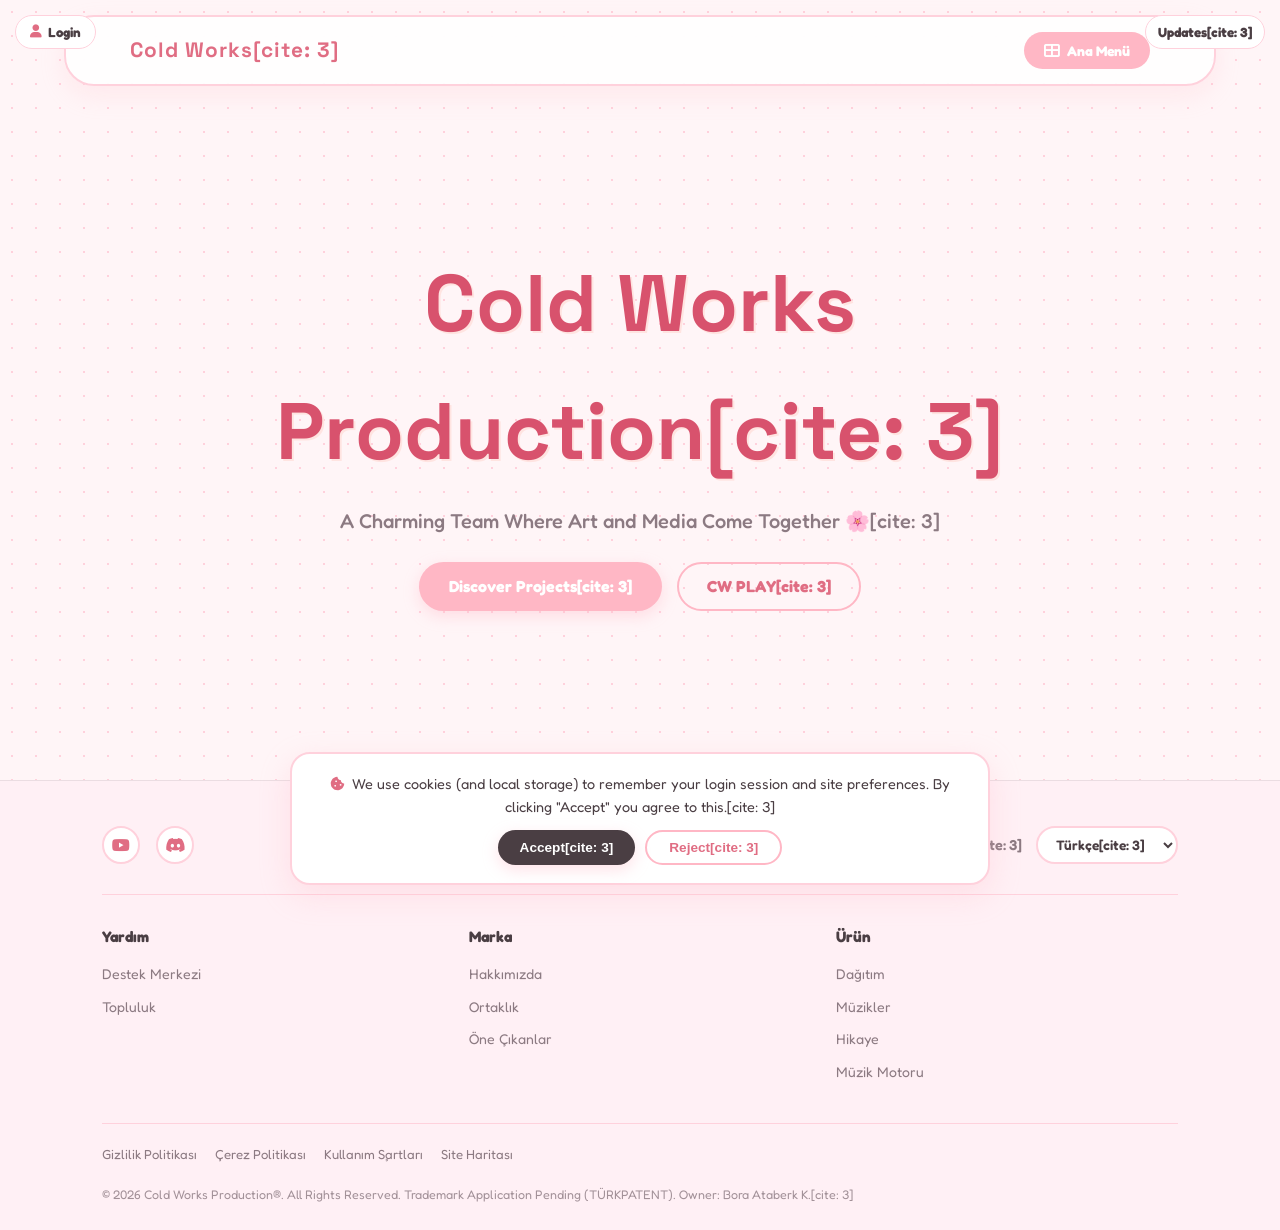
==== commit acbd19d8: "Update print statement from 'Hello' to 'Goodbye'" ====
--- a/index.html
+++ b/index.html
@@ -7,10 +7,10 @@
     <link rel="icon" type="image/png" href="https://imgur.com/HpfJeZJ.png">
 
     <title>Cold Works Production | Independent Arts & Music Production</title>
-    <meta name="description" content="Cold Works - An independent music and visual arts production company directed by Bo** Ata**** K.">
-    <meta name="keywords" content="Cold Works, CW PLAY, Bora Ataberk Kırkayak, Indie Music Producer, Art Designer">
-    <meta property="og:title" content="Cold Works | Official Site">
-    <meta property="og:description" content="Explore music, and arts by Cold Works.">
+    <meta name="description" content="Cold Works - An independent music and visual arts production company directed by Bo** Ata**** K.[cite: 3]">
+    <meta name="keywords" content="Cold Works, CW PLAY, Bora Ataberk Kırkayak, Indie Music Producer, Art Designer[cite: 3]">
+    <meta property="og:title" content="Cold Works | Official Site[cite: 3]">
+    <meta property="og:description" content="Explore music, and arts by Cold Works.[cite: 3]">
     <meta property="og:image" content="https://imgur.com/HpfJeZJ.png">
     <meta property="og:type" content="website">
     <meta property="og:url" content="https://coldworksproduction.com">
@@ -22,14 +22,19 @@
       "@context": "https://schema.org",
       "@type": "MusicGroup",
       "name": "Cold Works Production",
-      "alternateName": ["CW PLAY", "Cold Works"],
+      "alternateName": ["CW PLAY", "Cold Works", "Cold Works PLAY", "CW PLAY Cinema"],
       "url": "https://coldworksproduction.com",
-      "genre": ["Instrumental", "Electronic", "J-Pop"],
+      "genre": ["Instrumental", "Electronic", "J-Pop", "Soundtrack"],
       "sameAs": [
         "https://www.youtube.com/@coldworksofficial",
         "https://open.spotify.com/intl-tr/artist/7fu2bgzUOr2ktStyRI81wx?si=UUGKdzZ2QFamCsi_hSRJGA"
       ],
-      "description": "Cold Works Production is an independent music production and digital arts brand directed by Cold Works, specializing in 130 BPM instrumental and electronic music."
+      "description": "Cold Works Production is an independent music production and digital arts brand directed by Cold Works, specializing in 130 BPM instrumental and electronic music, including the CW PLAY music brand and CW PLAY Cinema video unit. Not affiliated with The.",
+      "subOrganization": {
+        "@type": "Organization",
+        "name": "CW PLAY Cinema",
+        "description": "Cold Works Production ve CW PLAY çatısı altında yürütülen sinema, video uyarlamaları ve görselitsel prodüksiyon birimi."
+      }
     }
     </script>
 
@@ -42,10 +47,10 @@
 
 <!-- COOKIE CONSENT (KVKK/GDPR benzeri onay çubuğu) -->
 <div id="cookieConsent" class="cookie-consent">
-    <p><i class="fas fa-cookie-bite" aria-hidden="true"></i> We use cookies (and local storage) to remember your login session and site preferences. By clicking "Accept" you agree to this.</p>
+    <p><i class="fas fa-cookie-bite" aria-hidden="true"></i> We use cookies (and local storage) to remember your login session and site preferences. By clicking "Accept" you agree to this.[cite: 3]</p>
     <div class="cookie-buttons">
-        <button class="btn btn-dark" onclick="setCookieConsent(true)">Accept</button>
-        <button class="btn-secondary" onclick="setCookieConsent(false)">Reject</button>
+        <button class="btn btn-dark" onclick="setCookieConsent(true)">Accept[cite: 3]</button>
+        <button class="btn-secondary" onclick="setCookieConsent(false)">Reject[cite: 3]</button>
     </div>
 </div>
 
@@ -53,14 +58,14 @@
 <div id="site-intro">
     <div class="intro-logo-container">
         <img src="https://imgur.com/HpfJeZJ.png" alt="Cold Works Production" class="intro-logo">
-        <div class="intro-title">Cold Works Production</div>
+        <div class="intro-title">Cold Works Production[cite: 3]</div>
     </div>
 </div>
 
 <nav>
-    <span class="logo">Cold Works</span>
+    <span class="logo">Cold Works[cite: 3]</span>
     <button id="mainMenuBtn" class="main-menu-btn" aria-haspopup="true" aria-expanded="false" aria-controls="mainMenuOverlay">
-        <i class="fas fa-th-large" aria-hidden="true"></i> <span id="mainMenuBtnLabel">Ana Menü</span>
+        <i class="fas fa-th-large" aria-hidden="true"></i> <span id="mainMenuBtnLabel">Ana Menü[cite: 3]</span>
     </button>
 </nav>
 
@@ -68,7 +73,7 @@
 <div id="mainMenuOverlay" class="wii-menu-overlay" role="dialog" aria-modal="true" aria-labelledby="wiiMenuTitle">
     <div class="wii-menu-box">
         <div class="wii-menu-header">
-            <h2 id="wiiMenuTitle" data-i18n="menuTitle">Ana Menü</h2>
+            <h2 id="wiiMenuTitle" data-i18n="menuTitle">Ana Menü[cite: 3]</h2>
             <button type="button" class="wii-menu-close" id="wiiMenuCloseBtn" aria-label="Menüyü kapat">
                 <i class="fas fa-times" aria-hidden="true"></i>
             </button>
@@ -76,55 +81,55 @@
         <div class="wii-menu-grid">
             <a href="#welcome" class="wii-tile">
                 <span class="wii-tile-icon"><i class="fas fa-home" aria-hidden="true"></i></span>
-                <span class="wii-tile-label" data-i18n="menuHome">Home</span>
+                <span class="wii-tile-label" data-i18n="menuHome">Home[cite: 3]</span>
             </a>
             <a href="#mascot-section" class="wii-tile">
                 <span class="wii-tile-icon"><i class="fas fa-cat" aria-hidden="true"></i></span>
-                <span class="wii-tile-label" data-i18n="menuViolet">Violet</span>
+                <span class="wii-tile-label" data-i18n="menuViolet">Violet[cite: 3]</span>
             </a>
             <a href="#girlfriend-section" class="wii-tile">
                 <span class="wii-tile-icon"><i class="fas fa-heart" aria-hidden="true"></i></span>
-                <span class="wii-tile-label" data-i18n="menuRiley">Riley</span>
+                <span class="wii-tile-label" data-i18n="menuRiley">Riley[cite: 3]</span>
             </a>
             <a href="#sister-section" class="wii-tile">
                 <span class="wii-tile-icon"><i class="fas fa-star" aria-hidden="true"></i></span>
-                <span class="wii-tile-label" data-i18n="menuLucia">Lucia</span>
+                <span class="wii-tile-label" data-i18n="menuLucia">Lucia[cite: 3]</span>
             </a>
             <a href="#publishing-services" class="wii-tile">
                 <span class="wii-tile-icon"><i class="fas fa-feather-alt" aria-hidden="true"></i></span>
-                <span class="wii-tile-label" data-i18n="menuPublishing">Publishing</span>
+                <span class="wii-tile-label" data-i18n="menuPublishing">Publishing[cite: 3]</span>
             </a>
             <a href="#musics" class="wii-tile">
                 <span class="wii-tile-icon"><i class="fas fa-music" aria-hidden="true"></i></span>
-                <span class="wii-tile-label" data-i18n="menuMusics">Musics</span>
+                <span class="wii-tile-label" data-i18n="menuMusics">Musics[cite: 3]</span>
             </a>
             <a href="#special-admin" class="wii-tile">
                 <span class="wii-tile-icon"><i class="fas fa-gem" aria-hidden="true"></i></span>
-                <span class="wii-tile-label" data-i18n="menuSpecial">Special</span>
+                <span class="wii-tile-label" data-i18n="menuSpecial">Special[cite: 3]</span>
             </a>
             <a href="#partner" class="wii-tile">
                 <span class="wii-tile-icon"><i class="fas fa-handshake" aria-hidden="true"></i></span>
-                <span class="wii-tile-label" data-i18n="menuPartner">Partner</span>
+                <span class="wii-tile-label" data-i18n="menuPartner">Partner[cite: 3]</span>
             </a>
             <a href="#join-membership" class="wii-tile">
                 <span class="wii-tile-icon"><i class="fas fa-user-plus" aria-hidden="true"></i></span>
-                <span class="wii-tile-label" data-i18n="menuJoin">Join</span>
+                <span class="wii-tile-label" data-i18n="menuJoin">Join[cite: 3]</span>
             </a>
             <a href="#community" class="wii-tile">
                 <span class="wii-tile-icon"><i class="fas fa-users" aria-hidden="true"></i></span>
-                <span class="wii-tile-label" data-i18n="menuCommunity">Community</span>
+                <span class="wii-tile-label" data-i18n="menuCommunity">Community[cite: 3]</span>
             </a>
             <a href="#arts" class="wii-tile">
                 <span class="wii-tile-icon"><i class="fas fa-paint-brush" aria-hidden="true"></i></span>
-                <span class="wii-tile-label" data-i18n="menuArts">Arts</span>
+                <span class="wii-tile-label" data-i18n="menuArts">Arts[cite: 3]</span>
             </a>
             <a href="#manga" class="wii-tile">
                 <span class="wii-tile-icon"><i class="fas fa-book-open" aria-hidden="true"></i></span>
-                <span class="wii-tile-label" data-i18n="menuManga">Story</span>
+                <span class="wii-tile-label" data-i18n="menuManga">Story[cite: 3]</span>
             </a>
             <a href="#headquarters" class="wii-tile">
                 <span class="wii-tile-icon"><i class="fas fa-building" aria-hidden="true"></i></span>
-                <span class="wii-tile-label" data-i18n="menuHQ">HQ</span>
+                <span class="wii-tile-label" data-i18n="menuHQ">HQ[cite: 3]</span>
             </a>
         </div>
     </div>
@@ -133,65 +138,65 @@
 <!-- Sol Üst Köşe Hesap (Account) Menüsü -->
 <div class="auth-menu-wrapper">
     <button id="authToggleBtn" class="auth-toggle-btn" aria-expanded="false" aria-controls="authDropdown">
-        <i class="fas fa-user" aria-hidden="true"></i> <span id="authToggleLabel">Login</span>
+        <i class="fas fa-user" aria-hidden="true"></i> <span id="authToggleLabel">Login[cite: 3]</span>
     </button>
 
     <div id="authDropdown" class="auth-box">
         <div id="authGuestView">
-            <h4>Welcome</h4>
-            <p class="auth-sub">Log in or create an account.</p>
-            <button type="button" class="btn" onclick="openAuthModal('login')">Login</button>
-            <button type="button" class="btn-secondary" onclick="openAuthModal('register')">Register</button>
+            <h4>Welcome[cite: 3]</h4>
+            <p class="auth-sub">Log in or create an account.[cite: 3]</p>
+            <button type="button" class="btn" onclick="openAuthModal('login')">Login[cite: 3]</button>
+            <button type="button" class="btn-secondary" onclick="openAuthModal('register')">Register[cite: 3]</button>
         </div>
         <div id="authUserView" style="display:none;">
-            <h4 id="authUsernameLabel">-</h4>
-            <p class="auth-sub">You're logged in.</p>
-            <button type="button" class="btn-dark btn" onclick="logoutUser()">Logout</button>
+            <h4 id="authUsernameLabel">-[cite: 3]</h4>
+            <p class="auth-sub">You're logged in.[cite: 3]</p>
+            <button type="button" class="btn-dark btn" onclick="logoutUser()">Logout[cite: 3]</button>
         </div>
     </div>
 </div>
 
 <!-- Sağ Üst Köşe Update Log Menüsü -->
 <div class="update-menu-wrapper">
-    <button id="updateToggleBtn" class="update-toggle-btn" aria-expanded="false" aria-controls="updateDropdown">Updates</button>
+    <button id="updateToggleBtn" class="update-toggle-btn" aria-expanded="false" aria-controls="updateDropdown">Updates[cite: 3]</button>
 
     <div id="updateDropdown" class="update-box">
-        <h4>Update Log</h4>
+        <h4>Update Log[cite: 3]</h4>
         <div class="update-entry">
-            <small>26.08.2026</small>
-            <p class="update-version"><strong>version 2.1.8</strong></p>
-            <p class="update-text">Registration and participation are now open; you can register via the "Join" section.</p>
+            <small>26.08.2026[cite: 3]</small>
+            <p class="update-version"><strong>version 2.1.8[cite: 3]</strong></p>
+            <p class="update-text">Registration and participation are now open; you can register via the "Join" section.[cite: 3]</p>
         </div>
         <div class="update-entry">
-            <small>18.08.2026</small>
-            <p class="update-version"><strong>version 2.1.7</strong></p>
-            <p class="update-text">A new Partner section has been added featuring Mesut Kebapçıoğlu's social media links.</p>
+            <small>18.08.2026[cite: 3]</small>
+            <p class="update-version"><strong>version 2.1.7[cite: 3]</strong></p>
+            <p class="update-text">A new Partner section has been added featuring Mesut Kebapçıoğlu's social media links.[cite: 3]</p>
         </div>
         <div class="update-entry">
-            <small>17.08.2026</small>
-            <p class="update-version"><strong>version 2.1.6</strong></p>
-            <p class="update-text">Account system, cookie consent, and guest access restrictions have been added.</p>
+            <small>17.08.2026[cite: 3]</small>
+            <p class="update-version"><strong>version 2.1.6[cite: 3]</strong></p>
+            <p class="update-text">Account system, cookie consent, and guest access restrictions have been added.[cite: 3]</p>
         </div>
         <div class="update-entry">
-            <small>14.08.2026</small>
-            <p class="update-version"><strong>version 2.1.5</strong></p>
-            <p class="update-text">Fade-in and fade-out effects have been added for scene transitions.</p>
+            <small>14.08.2026[cite: 3]</small>
+            <p class="update-version"><strong>version 2.1.5[cite: 3]</strong></p>
+            <p class="update-text">Fade-in and fade-out effects have been added for scene transitions.[cite: 3]</p>
         </div>
         <div class="update-entry">
-            <small>14.08.2026</small>
-            <p class="update-version"><strong>version 2.1.4</strong></p>
-            <p class="update-text">The splash screen has been re-added with the fix applied.</p>
+            <small>14.08.2026[cite: 3]</small>
+            <p class="update-version"><strong>version 2.1.4[cite: 3]</strong></p>
+            <p class="update-text">The splash screen has been re-added with the fix applied.[cite: 3]</p>
         </div>
     </div>
 </div>
 
     <section id="welcome" class="hero page-visible" data-page="welcome">
         <div class="hero-content">
-            <h1 class="fade-in">Cold Works Production</h1>
-            <p>A Charming Team Where Art and Media Come Together 🌸</p>
+            <h1 class="fade-in">Cold Works Production[cite: 3]</h1>
+            <p>A Charming Team Where Art and Media Come Together 🌸[cite: 3]</p>
             <div class="hero-buttons">
-                <a href="#manga" class="btn">Discover Projects</a>
-                <a href="#musics" class="btn-secondary">CW PLAY</a>
+                <a href="#manga" class="btn">Discover Projects[cite: 3]</a>
+                <a href="#musics" class="btn-secondary">CW PLAY[cite: 3]</a>
             </div>
         </div>
     </section>
@@ -203,15 +208,15 @@
     </div>
 
     <div class="mascot-info-block">
-        <span class="sub-title">CHANNEL MASCOT</span>
-        <h2>About the Channel Mascot “Violet”</h2>
+        <span class="sub-title">CHANNEL MASCOT[cite: 3]</span>
+        <h2>About the Channel Mascot “Violet”[cite: 3]</h2>
 
         <div class="mascot-card">
             <ul>
-                <li><i class="fas fa-id-card" aria-hidden="true"></i> <strong>First & Last Name:</strong> Violet Abby Muse</li>
-                <li><i class="fas fa-birthday-cake" aria-hidden="true"></i> <strong>Age:</strong> 17</li>
-                <li><i class="fas fa-coffee" aria-hidden="true"></i> <strong>Occupation:</strong> Café Waiter</li>
-                <li><i class="fas fa-globe-asia" aria-hidden="true"></i> <strong>Origin:</strong> Turkey & Japan</li>
+                <li><i class="fas fa-id-card" aria-hidden="true"></i> <strong>First & Last Name:[cite: 3]</strong> Violet Abby Muse[cite: 3]</li>
+                <li><i class="fas fa-birthday-cake" aria-hidden="true"></i> <strong>Age:[cite: 3]</strong> 17[cite: 3]</li>
+                <li><i class="fas fa-coffee" aria-hidden="true"></i> <strong>Occupation:[cite: 3]</strong> Café Waiter[cite: 3]</li>
+                <li><i class="fas fa-globe-asia" aria-hidden="true"></i> <strong>Origin:[cite: 3]</strong> Turkey & Japan[cite: 3]</li>
             </ul>
         </div>
     </div>
@@ -224,15 +229,15 @@
     </div>
 
     <div class="abbys-girlfriend-block">
-        <span class="sub-title">ABBY'S GIRLFRIEND</span>
-        <h2>About the Abby's Girlfriend “Riley”</h2>
+        <span class="sub-title">ABBY'S GIRLFRIEND[cite: 3]</span>
+        <h2>About the Abby's Girlfriend “Riley”[cite: 3]</h2>
 
         <div class="mascot-card">
             <ul>
-                <li><i class="fas fa-id-card" aria-hidden="true"></i> <strong>First & Last Name:</strong> Riley Ivy Eclipse</li>
-                <li><i class="fas fa-birthday-cake" aria-hidden="true"></i> <strong>Age:</strong> 18</li>
-                <li><i class="fas fa-user-friends" aria-hidden="true"></i> <strong>Relation:</strong> Abby's Girlfriend</li>
-                <li><i class="fas fa-globe-asia" aria-hidden="true"></i> <strong>Origin:</strong> South Africa & America </li>
+                <li><i class="fas fa-id-card" aria-hidden="true"></i> <strong>First & Last Name:[cite: 3]</strong> Riley Ivy Eclipse[cite: 3]</li>
+                <li><i class="fas fa-birthday-cake" aria-hidden="true"></i> <strong>Age:[cite: 3]</strong> 18[cite: 3]</li>
+                <li><i class="fas fa-user-friends" aria-hidden="true"></i> <strong>Relation:[cite: 3]</strong> Abby's Girlfriend[cite: 3]</li>
+                <li><i class="fas fa-globe-asia" aria-hidden="true"></i> <strong>Origin:[cite: 3]</strong> South Africa & America[cite: 3]</li>
             </ul>
         </div>
     </div>
@@ -245,15 +250,15 @@
     </div>
 
     <div class="abbys-sister-block">
-        <span class="sub-title">ABBY'S SISTER</span>
-        <h2>About the Abby's Sister “Lucia”</h2>
+        <span class="sub-title">ABBY'S SISTER[cite: 3]</span>
+        <h2>About the Abby's Sister “Lucia”[cite: 3]</h2>
 
         <div class="mascot-card">
             <ul>
-                <li><i class="fas fa-id-card" aria-hidden="true"></i> <strong>First & Last Name:</strong> Lucia Iris Muse</li>
-                <li><i class="fas fa-birthday-cake" aria-hidden="true"></i> <strong>Age:</strong> 12</li>
-                <li><i class="fas fa-user-friends" aria-hidden="true"></i> <strong>Relation:</strong> Abby's Sister</li>
-                <li><i class="fas fa-globe-asia" aria-hidden="true"></i> <strong>Origin:</strong> Turkey & Japan</li>
+                <li><i class="fas fa-id-card" aria-hidden="true"></i> <strong>First & Last Name:[cite: 3]</strong> Lucia Iris Muse[cite: 3]</li>
+                <li><i class="fas fa-birthday-cake" aria-hidden="true"></i> <strong>Age:[cite: 3]</strong> 12[cite: 3]</li>
+                <li><i class="fas fa-user-friends" aria-hidden="true"></i> <strong>Relation:[cite: 3]</strong> Abby's Sister[cite: 3]</li>
+                <li><i class="fas fa-globe-asia" aria-hidden="true"></i> <strong>Origin:[cite: 3]</strong> Turkey & Japan[cite: 3]</li>
             </ul>
         </div>
     </div>
@@ -262,20 +267,20 @@
 <!-- HEADQUARTERS SECTION -->
 <section id="headquarters" class="content-section" data-page="headquarters">
     <div class="publishing-card center-text">
-        <span class="sub-title">CORPORATE & OPERATIONS</span>
-        <h2>Cold Works Headquarters</h2>
+        <span class="sub-title">CORPORATE & OPERATIONS[cite: 3]</span>
+        <h2>Cold Works Headquarters[cite: 3]</h2>
         <p>
-            Access official administrative portals, brand infrastructure, operational resources, and executive services managed directly by Cold Works Production.
+            Access official administrative portals, brand infrastructure, operational resources, and executive services managed directly by Cold Works Production.[cite: 3]
         </p>
 
         <div class="publishing-features">
-            <span><i class="fas fa-building" aria-hidden="true"></i> Official HQ Portal</span>
-            <span><i class="fas fa-user-shield" aria-hidden="true"></i> Executive Operations</span>
-            <span><i class="fas fa-network-wired" aria-hidden="true"></i> Centralized Network</span>
+            <span><i class="fas fa-building" aria-hidden="true"></i> Official HQ Portal[cite: 3]</span>
+            <span><i class="fas fa-user-shield" aria-hidden="true"></i> Executive Operations[cite: 3]</span>
+            <span><i class="fas fa-network-wired" aria-hidden="true"></i> Centralized Network[cite: 3]</span>
         </div>
 
         <a href="javascript:void(0)" data-href="https://headquarters.coldworksproduction.com/" class="btn" data-guest-lock="true">
-            Visit Headquarters Portal <i class="fas fa-external-link-alt" aria-hidden="true"></i>
+            Visit Headquarters Portal <i class="fas fa-external-link-alt" aria-hidden="true"></i>[cite: 3]
         </a>
     </div>
 </section>
@@ -283,51 +288,51 @@
     <!-- PUBLISHING & DISTRIBUTION SERVICES -->
     <section id="publishing-services" class="content-section" data-page="publishing-services">
         <div class="publishing-card">
-            <span class="sub-title">GLOBAL DISTRIBUTION</span>
-            <h2>Publishing & Distribution Services</h2>
+            <span class="sub-title">GLOBAL DISTRIBUTION[cite: 3]</span>
+            <h2>Publishing & Distribution Services[cite: 3]</h2>
             <p>
-                We empower independent content creators, composers, and writers by delivering comprehensive publishing and global distribution services. Our mission is simple: amplifying your voice across the globe, completely <strong>free of charge</strong>.
+                We empower independent content creators, composers, and writers by delivering comprehensive publishing and global distribution services. Our mission is simple: amplifying your voice across the globe, completely <strong>free of charge</strong>.[cite: 3]
             </p>
 
             <div class="publishing-features">
-                <span><i class="fas fa-check-circle" aria-hidden="true"></i> 100% Free Publishing</span>
-                <span><i class="fas fa-globe" aria-hidden="true"></i> Global Distribution</span>
-                <span><i class="fas fa-feather-alt" aria-hidden="true"></i> For Independent Creators</span>
+                <span><i class="fas fa-check-circle" aria-hidden="true"></i> 100% Free Publishing[cite: 3]</span>
+                <span><i class="fas fa-globe" aria-hidden="true"></i> Global Distribution[cite: 3]</span>
+                <span><i class="fas fa-feather-alt" aria-hidden="true"></i> For Independent Creators[cite: 3]</span>
             </div>
 
             <a href="javascript:void(0)" data-href="https://distro.coldworksproduction.com/" class="btn" data-guest-lock="true">
-                Start Publishing <i class="fas fa-external-link-alt" aria-hidden="true"></i>
+                Start Publishing <i class="fas fa-external-link-alt" aria-hidden="true"></i>[cite: 3]
             </a>
         </div>
     </section>
 
      <!-- MUSIC ENGINE SECTION -->
 <section id="redirect-center" class="content-section center-text" data-page="musics">
-    <span class="sub-title">MUSIC ENGINE</span>
-    <h2>CW PLAY's Music Engine</h2>
+    <span class="sub-title">MUSIC ENGINE[cite: 3]</span>
+    <h2>CW PLAY's Music Engine[cite: 3]</h2>
     <p class="section-desc">
-        Explore our curated audio showcase, submission frameworks, and the full broadcast experience on our dedicated music engine platform.
+        Explore our curated audio showcase, submission frameworks, and the full broadcast experience on our dedicated music engine platform.[cite: 3]
     </p>
 
     <a href="javascript:void(0)" data-href="https://musicengine.coldworksproduction.com/" class="btn" style="margin-top: 20px;" data-guest-lock="true">
-        Go to Music Engine <i class="fas fa-arrow-right" aria-hidden="true"></i>
+        Go to Music Engine <i class="fas fa-arrow-right" aria-hidden="true"></i>[cite: 3]
     </a>
 </section>
 
     <!-- MUSIC DEPARTMENT -->
     <section id="musics" class="content-section secondary-bg center-text" data-page="musics">
-        <span class="sub-title">MUSIC DEPARTMENT</span>
-        <h2>CW PLAY</h2>
-        <p>Discover our latest tracks and music projects.</p>
+        <span class="sub-title">MUSIC DEPARTMENT[cite: 3]</span>
+        <h2>CW PLAY[cite: 3]</h2>
+        <p>Discover our latest tracks and music projects.[cite: 3]</p>
 
         <div class="alert-box">
             <i class="fas fa-exclamation-circle" aria-hidden="true"></i>
-            Spotify link is currently unavailable due to an error. We are working on it.
+            Spotify link is currently unavailable due to an error. We are working on it.[cite: 3]
         </div>
 
         <div class="link-group">
             <a href="https://www.youtube.com/@coldworksofficial/featured" target="_blank" rel="noopener" class="music-link">
-                <i class="fab fa-youtube" aria-hidden="true"></i> YouTube Music
+                <i class="fab fa-youtube" aria-hidden="true"></i> YouTube Music[cite: 3]
             </a>
         </div>
     </section>
@@ -335,23 +340,23 @@
     <!-- STORY SECTION -->
     <section id="manga" class="content-section" data-page="manga">
         <div class="manga-card center-text">
-            <span class="sub-title">NEW PROJECT</span>
-            <h2>The 7th Cycle of Death</h2>
-            <p>The 7th cycle of death has begun. We will be announcing details about our new story series soon.</p>
-            <a href="javascript:void(0)" data-href="https://the7thcycleofdeath.coldworksproduction.com" class="btn" data-guest-lock="true">Go to Website</a>
+            <span class="sub-title">NEW PROJECT[cite: 3]</span>
+            <h2>The 7th Cycle of Death[cite: 3]</h2>
+            <p>The 7th cycle of death has begun. We will be announcing details about our new story series soon.[cite: 3]</p>
+            <a href="javascript:void(0)" data-href="https://the7thcycleofdeath.coldworksproduction.com" class="btn" data-guest-lock="true">Go to Website[cite: 3]</a>
         </div>
     </section>
 
     <!-- SUBSCRIBE SECTION -->
     <section id="subscribe" class="content-section secondary-bg" data-page="musics">
         <div class="subscribe-box center-text">
-            <h3>Priority Listeners</h3>
-            <p>Leave your Discord username to gain Early Access.</p>
+            <h3>Priority Listeners[cite: 3]</h3>
+            <p>Leave your Discord username to gain Early Access.[cite: 3]</p>
 
             <form action="https://formspree.io/f/mlgzabry" method="POST" class="subscribe-form">
                 <input type="text" name="Discord_ID" placeholder="Your Discord Username" required>
                 <input type="text" name="_gotcha" style="display:none">
-                <button type="submit" class="btn btn-dark">Kayıt Ol</button>
+                <button type="submit" class="btn btn-dark">Kayıt Ol[cite: 3]</button>
                 <input type="hidden" name="_next" value="https://coldworksproduction.com">
             </form>
         </div>
@@ -360,10 +365,10 @@
     <!-- TECH STACK -->
     <section class="tech-stack" data-page="musics">
         <div class="tech-icons">
-            <span><i class="fab fa-youtube" aria-hidden="true"></i> YOUTUBE</span>
-            <span><i class="fab fa-spotify" aria-hidden="true"></i> SPOTIFY</span>
-            <span><i class="fab fa-github" aria-hidden="true"></i> GITHUB</span>
-            <span><i class="fab fa-discord" aria-hidden="true"></i> DISCORD</span>
+            <span><i class="fab fa-youtube" aria-hidden="true"></i> YOUTUBE[cite: 3]</span>
+            <span><i class="fab fa-spotify" aria-hidden="true"></i> SPOTIFY[cite: 3]</span>
+            <span><i class="fab fa-github" aria-hidden="true"></i> GITHUB[cite: 3]</span>
+            <span><i class="fab fa-discord" aria-hidden="true"></i> DISCORD[cite: 3]</span>
         </div>
     </section>
 
@@ -371,8 +376,8 @@
     <section id="special-admin" class="content-section" data-page="special-admin">
         <div class="special-admin-section">
             <div class="special-header">
-                <span class="badge-tag">💖 SPECIAL CO-FOUNDER & ARTIST</span>
-                <h3>Featured Masterpieces</h3>
+                <span class="badge-tag">💖 SPECIAL CO-FOUNDER & ARTIST[cite: 3]</span>
+                <h3>Featured Masterpieces[cite: 3]</h3>
             </div>
 
             <div class="gallery-grid">
@@ -382,7 +387,7 @@
                      data-resim="https://imgur.com/nD6prPg.png"
                      data-verified="true">
                     <img src="https://imgur.com/nD6prPg.png" alt="Infixy398" loading="lazy">
-                    <h4>Infixy398</h4>
+                    <h4>Infixy398[cite: 3]</h4>
                 </div>
             </div>
         </div>
@@ -390,46 +395,46 @@
 
   <!-- OFFICIAL PARTNER SECTION -->
     <section id="partner" class="content-section center-text" data-page="partner">
-        <span class="sub-title">OFFICIAL PARTNERS</span>
+        <span class="sub-title">OFFICIAL PARTNERS[cite: 3]</span>
         <div class="partners-container">
             <!-- Partner 1 -->
             <div class="partner-item">
-                <h2>Ortak: Mesut Kebapçıoğlu</h2>
+                <h2>Ortak: Mesut Kebapçıoğlu[cite: 3]</h2>
                 <div class="partner-card">
                     <div class="social-links">
                         <a href="https://www.youtube.com/@kmesutt" target="_blank" rel="noopener" class="social-link social-youtube">
-                            <i class="fab fa-youtube" aria-hidden="true"></i> YouTube
+                            <i class="fab fa-youtube" aria-hidden="true"></i> YouTube[cite: 3]
                         </a>
                         <a href="https://www.instagram.com/kmesutt" target="_blank" rel="noopener" class="social-link social-instagram">
-                            <i class="fab fa-instagram" aria-hidden="true"></i> Instagram
+                            <i class="fab fa-instagram" aria-hidden="true"></i> Instagram[cite: 3]
                         </a>
                         <a href="https://www.tiktok.com/@kmesutt" target="_blank" rel="noopener" class="social-link social-tiktok">
-                            <i class="fab fa-tiktok" aria-hidden="true"></i> TikTok
+                            <i class="fab fa-tiktok" aria-hidden="true"></i> TikTok[cite: 3]
                         </a>
                         <a href="https://www.facebook.com/kmesutt" target="_blank" rel="noopener" class="social-link social-facebook">
-                            <i class="fab fa-facebook" aria-hidden="true"></i> Facebook
+                            <i class="fab fa-facebook" aria-hidden="true"></i> Facebook[cite: 3]
                         </a>
                     </div>
                 </div>
             </div>
             <!-- Partner 2 -->
             <div class="partner-item">
-                <h2>Ortak: BetrixsiB / Crymelon Studio</h2>
+                <h2>Ortak: BetrixsiB / Crymelon Studio[cite: 3]</h2>
                 <div class="partner-card">
                     <div class="social-links">
                         <a href="https://www.youtube.com/@betrixsiB" target="_blank" rel="noopener" class="social-link social-youtube">
-                            <i class="fab fa-youtube" aria-hidden="true"></i> YouTube
+                            <i class="fab fa-youtube" aria-hidden="true"></i> YouTube[cite: 3]
                         </a>
                     </div>
                 </div>
             </div>
             <!-- Partner 3 -->
             <div class="partner-item">
-                <h2>Ortak: YoncaAnimations🍀</h2>
+                <h2>Ortak: YoncaAnimations🍀[cite: 3]</h2>
                 <div class="partner-card">
                     <div class="social-links">
                         <a href="https://www.youtube.com/@yonca_cb/videos" target="_blank" rel="noopener" class="social-link social-youtube">
-                            <i class="fab fa-youtube" aria-hidden="true"></i> YouTube
+                            <i class="fab fa-youtube" aria-hidden="true"></i> YouTube[cite: 3]
                         </a>
                     </div>
                 </div>
@@ -437,14 +442,14 @@
         </div>
             <!-- Partner 4 -->
             <div class="partner-item">
-                <h2>Sponsor: W0rky</h2>
+                <h2>Sponsor: W0rky[cite: 3]</h2>
                 <div class="partner-card">
                     <div class="social-links">
                         <a href="https://www.youtube.com/@w0rkycik" target="_blank" rel="noopener" class="social-link social-youtube">
-                            <i class="fab fa-youtube" aria-hidden="true"></i> YouTube
+                            <i class="fab fa-youtube" aria-hidden="true"></i> YouTube[cite: 3]
                         </a>
                         <a href="https://www.roblox.com/users/9462689706/profile" target="_blank" rel="noopener" class="social-link social-roblox">
-                            Roblox
+                            Roblox[cite: 3]
                         </a>
                     </div>
                 </div>
@@ -454,18 +459,18 @@
  <!-- JOIN MEMBERSHIP SECTION -->
 <section id="join-membership" class="content-section" data-page="join-membership">
     <div class="publishing-card center-text">
-        <span class="sub-title">TEAM & COLLABORATION</span>
-        <h2>Join Membership</h2>
+        <span class="sub-title">TEAM & COLLABORATION[cite: 3]</span>
+        <h2>Join Membership[cite: 3]</h2>
         <p>
             Want to join the Cold Works Production team? This isn't a paid membership —
-            it's a join form for people who want to create together with us.
+            it's a join form for people who want to create together with us.[cite: 3]
         </p>
 
         <div class="publishing-features">
-            <span><i class="fas fa-music" aria-hidden="true"></i> Music</span>
-            <span><i class="fas fa-cube" aria-hidden="true"></i> Model</span>
-            <span><i class="fas fa-film" aria-hidden="true"></i> Animation</span>
-            <span><i class="fas fa-pen-nib" aria-hidden="true"></i> Scenario / Story</span>
+            <span><i class="fas fa-music" aria-hidden="true"></i> Music[cite: 3]</span>
+            <span><i class="fas fa-cube" aria-hidden="true"></i> Model[cite: 3]</span>
+            <span><i class="fas fa-film" aria-hidden="true"></i> Animation[cite: 3]</span>
+            <span><i class="fas fa-pen-nib" aria-hidden="true"></i> Scenario / Story[cite: 3]</span>
         </div>
 
         <form action="https://formspree.io/f/xkjwdpoz" method="POST" class="join-form">
@@ -477,121 +482,121 @@
             <input type="text" name="real_name" placeholder="Real Name" required>
 
             <fieldset class="join-fields">
-                <legend>Fields of Activity</legend>
-                <label><input type="checkbox" name="field" value="Music"> Music</label>
-                <label><input type="checkbox" name="field" value="Model"> Model</label>
-                <label><input type="checkbox" name="field" value="Animation"> Animation</label>
-                <label><input type="checkbox" name="field" value="Scenario / Story"> Scenario / Story</label>
+                <legend>Fields of Activity[cite: 3]</legend>
+                <label><input type="checkbox" name="field" value="Music"> Music[cite: 3]</label>
+                <label><input type="checkbox" name="field" value="Model"> Model[cite: 3]</label>
+                <label><input type="checkbox" name="field" value="Animation"> Animation[cite: 3]</label>
+                <label><input type="checkbox" name="field" value="Scenario / Story"> Scenario / Story[cite: 3]</label>
             </fieldset>
 
             <fieldset class="join-question">
-                <legend>Do you need the consideration amount?</legend>
-                <label><input type="radio" name="consideration" value="A" id="opt-a" required> A) No, I don't need it; I'll work for free.</label>
-                <label><input type="radio" name="consideration" value="B" id="opt-b" required> B) Yes, I need it.</label>
+                <legend>Do you need the consideration amount?[cite: 3]</legend>
+                <label><input type="radio" name="consideration" value="A" id="opt-a" required> A) No, I don't need it; I'll work for free.[cite: 3]</label>
+                <label><input type="radio" name="consideration" value="B" id="opt-b" required> B) Yes, I need it.[cite: 3]</label>
 
                 <div id="consideration-reason" style="display:none;">
-                    <label for="reason">Please explain why:</label>
+                    <label for="reason">Please explain why:[cite: 3]</label>
                     <textarea id="reason" name="consideration_reason" rows="3"></textarea>
                 </div>
             </fieldset>
 
             <input type="hidden" name="_next" value="https://coldworksproduction.com">
-            <button type="submit" class="btn btn-dark">Submit Application</button>
+            <button type="submit" class="btn btn-dark">Submit Application[cite: 3]</button>
         </form>
     </div>
 </section>
 
     <!-- COMMUNITY GALLERY -->
     <section id="community" class="content-section" data-page="community">
-        <span class="sub-title">COMMUNITY</span>
-        <h2>Arts Gallery</h2>
+        <span class="sub-title">COMMUNITY[cite: 3]</span>
+        <h2>Arts Gallery[cite: 3]</h2>
 
         <div class="gallery-grid">
             <div class="art-item" onclick="ac(this)" tabindex="0" role="button" data-isim="djeyestusk" data-sanatci="Unnamed" data-resim="https://imgur.com/pNSTTo0.png" data-verified="true">
                 <img src="https://imgur.com/pNSTTo0.png" loading="lazy" alt="Art">
-                <h4>djeyestusk</h4>
+                <h4>djeyestusk[cite: 3]</h4>
             </div>
 
             <div class="art-item" onclick="ac(this)" tabindex="0" role="button" data-isim="djeyestusk" data-sanatci="Unnamed" data-resim="https://imgur.com/R2JBy5C.png" data-verified="true">
                 <img src="https://imgur.com/R2JBy5C.png" loading="lazy" alt="Art">
-                <h4>djeyestusk</h4>
+                <h4>djeyestusk[cite: 3]</h4>
             </div>
 
             <div class="art-item" onclick="ac(this)" tabindex="0" role="button" data-isim="CW PLAY Official" data-sanatci="CW PLAY PFP" data-resim="https://imgur.com/p8HTkit.png" data-verified="true">
                 <img src="https://imgur.com/p8HTkit.png" loading="lazy" alt="Art">
-                <h4>CW PLAY Official</h4>
+                <h4>CW PLAY Official[cite: 3]</h4>
             </div>
 
             <div class="art-item" onclick="ac(this)" tabindex="0" role="button" data-isim="Banana Orkun" data-sanatci="Manface Banana" data-resim="https://imgur.com/O8baEUU.png" data-verified="false">
                 <img src="https://imgur.com/O8baEUU.png" loading="lazy" alt="Art">
-                <h4>Banana Orkun</h4>
+                <h4>Banana Orkun[cite: 3]</h4>
             </div>
 
             <div class="art-item" onclick="ac(this)" tabindex="0" role="button" data-isim="Green Banana Boii!!!" data-sanatci="Greenish Chill..." data-resim="https://imgur.com/6LVzLyi.png" data-verified="false">
                 <img src="https://imgur.com/6LVzLyi.png" loading="lazy" alt="Art">
-                <h4>Green Banana Boii!!!</h4>
+                <h4>Green Banana Boii!!![cite: 3]</h4>
             </div>
 
             <div class="art-item" onclick="ac(this)" tabindex="0" role="button" data-isim="CW PLAY Official" data-sanatci="What Kind of Star It Is" data-resim="https://imgur.com/ZGn7Wd4.png" data-verified="true">
                 <img src="https://imgur.com/ZGn7Wd4.png" loading="lazy" alt="Art">
-                <h4>CW PLAY Official</h4>
+                <h4>CW PLAY Official[cite: 3]</h4>
             </div>
 
             <div class="art-item" onclick="ac(this)" tabindex="0" role="button" data-isim="Vanora_Void" data-sanatci="Yaşar Ali" data-resim="https://imgur.com/bEJTjtD.png" data-verified="true">
                 <img src="https://imgur.com/bEJTjtD.png" loading="lazy" alt="Art">
-                <h4>Vanora_Void</h4>
+                <h4>Vanora_Void[cite: 3]</h4>
             </div>
 
             <div class="art-item" onclick="ac(this)" tabindex="0" role="button" data-isim="Xane" data-sanatci="Aziel" data-resim="https://imgur.com/2d4e5Ph.png" data-verified="true">
                 <img src="https://imgur.com/2d4e5Ph.png" loading="lazy" alt="Art">
-                <h4>Xane</h4>
+                <h4>Xane[cite: 3]</h4>
             </div>
 
             <div class="art-item" onclick="ac(this)" tabindex="0" role="button" data-isim="Xane" data-sanatci="Zerdem" data-resim="https://imgur.com/sS2jfFP.png" data-verified="true">
                 <img src="https://imgur.com/sS2jfFP.png" loading="lazy" alt="Art">
-                <h4>Xane</h4>
+                <h4>Xane[cite: 3]</h4>
             </div>
 
             <div class="art-item" onclick="ac(this)" tabindex="0" role="button" data-isim="Xane" data-sanatci="Algomi x My Stil" data-resim="https://imgur.com/CPzEap4.png" data-verified="true">
                 <img src="https://imgur.com/CPzEap4.png" loading="lazy" alt="Art">
-                <h4>Xane</h4>
+                <h4>Xane[cite: 3]</h4>
             </div>
 
             <div class="art-item" onclick="ac(this)" tabindex="0" role="button" data-isim="Green Banana Boii!!!" data-sanatci="İts right behind me aint he?" data-resim="https://imgur.com/1r3145H.png" data-verified="false">
                 <img src="https://imgur.com/1r3145H.png" loading="lazy" alt="Art">
-                <h4>Green Banana Boii!!!</h4>
+                <h4>Green Banana Boii!!![cite: 3]</h4>
             </div>
 
             <div class="art-item" onclick="ac(this)" tabindex="0" role="button" data-isim="CW PLAY Official" data-sanatci="Phone Ringing!" data-resim="https://imgur.com/5Mf0HUE.png" data-verified="true">
                 <img src="https://imgur.com/5Mf0HUE.png" loading="lazy" alt="Art">
-                <h4>CW PLAY Official</h4>
+                <h4>CW PLAY Official[cite: 3]</h4>
             </div>
 
             <div class="art-item" onclick="ac(this)" tabindex="0" role="button" data-isim="CW PLAY Official" data-sanatci="Pomni misses Jax." data-resim="https://imgur.com/iJvaJKm.png" data-verified="true">
                 <img src="https://imgur.com/iJvaJKm.png" loading="lazy" alt="Art">
-                <h4>CW PLAY Official</h4>
+                <h4>CW PLAY Official[cite: 3]</h4>
             </div>
 
             <div class="art-item" onclick="ac(this)" tabindex="0" role="button" data-isim="CW PLAY Official" data-sanatci="Abfixy <3." data-resim="https://imgur.com/3Ks7i8f.png" data-verified="true">
                 <img src="https://imgur.com/3Ks7i8f.png" loading="lazy" alt="Art">
-                <h4>CW PLAY Official</h4>
+                <h4>CW PLAY Official[cite: 3]</h4>
             </div>
         </div>
     </section>
 
     <!-- SEND ART SECTION -->
     <section id="arts" class="content-section center-text" data-page="arts">
-        <span class="sub-title">ARTS</span>
-        <h2>Send Art</h2>
-        <p class="section-desc">Share your work; those deemed suitable will be featured in the gallery.</p>
+        <span class="sub-title">ARTS[cite: 3]</span>
+        <h2>Send Art[cite: 3]</h2>
+        <p class="section-desc">Share your work; those deemed suitable will be featured in the gallery.[cite: 3]</p>
 
         <div class="form-wrapper" id="artFormWrapper">
             <div id="artGuestOverlay" class="guest-overlay">
                 <i class="fas fa-lock guest-lock-icon" aria-hidden="true"></i>
-                <p>You need to be logged in to submit art.</p>
-                <button type="button" class="btn" onclick="openAuthModal('login')">Login / Register</button>
-            </div>
-            <iframe src="https://docs.google.com/forms/d/e/1FAIpQLSeW_qLIpuHBKBGQIG7lpw2460eWgu_pYGL_mFjvKUlM2yp1ig/viewform?embedded=true" width="100%" height="600" frameborder="0" title="Send Art submission form">Yükleniyor...</iframe>
+                <p>You need to be logged in to submit art.[cite: 3]</p>
+                <button type="button" class="btn" onclick="openAuthModal('login')">Login / Register[cite: 3]</button>
+            </div>
+            <iframe src="https://docs.google.com/forms/d/e/1FAIpQLSeW_qLIpuHBKBGQIG7lpw2460eWgu_pYGL_mFjvKUlM2yp1ig/viewform?embedded=true" width="100%" height="600" frameborder="0" title="Send Art submission form">Yükleniyor...[cite: 3]</iframe>
         </div>
     </section>
 
@@ -604,7 +609,7 @@
                 <img id="rozet" src="https://imgur.com/mVi9Mv8.png" alt="Verified Badge">
             </h2>
             <p id="kutu-sanatci"></p>
-            <button onclick="kapatModal()" class="btn-close">Close</button>
+            <button onclick="kapatModal()" class="btn-close">Close[cite: 3]</button>
         </div>
     </div>
 
@@ -612,17 +617,17 @@
     <div id="authModal" class="modal-overlay" role="dialog" aria-modal="true" aria-labelledby="authModalTitle">
         <div class="modal-card auth-modal-card">
             <div class="auth-tabs">
-                <button type="button" class="auth-tab active" id="authTabLogin" onclick="switchAuthTab('login')">Login</button>
-                <button type="button" class="auth-tab" id="authTabRegister" onclick="switchAuthTab('register')">Register</button>
-            </div>
-
-            <h2 id="authModalTitle" class="auth-modal-title">Login</h2>
+                <button type="button" class="auth-tab active" id="authTabLogin" onclick="switchAuthTab('login')">Login[cite: 3]</button>
+                <button type="button" class="auth-tab" id="authTabRegister" onclick="switchAuthTab('register')">Register[cite: 3]</button>
+            </div>
+
+            <h2 id="authModalTitle" class="auth-modal-title">Login[cite: 3]</h2>
 
             <form id="loginForm" class="auth-form" onsubmit="return handleLogin(event)">
                 <input type="text" id="loginUsername" placeholder="Username" required autocomplete="username">
                 <input type="password" id="loginPassword" placeholder="Password" required autocomplete="current-password">
                 <p id="loginError" class="auth-error"></p>
-                <button type="submit" class="btn">Login</button>
+                <button type="submit" class="btn">Login[cite: 3]</button>
             </form>
 
             <form id="registerForm" class="auth-form" style="display:none;" onsubmit="return handleRegister(event)">
@@ -630,10 +635,10 @@
                 <input type="password" id="registerPassword" placeholder="Password (min 6 characters)" required minlength="6" autocomplete="new-password">
                 <input type="password" id="registerPasswordConfirm" placeholder="Confirm Password" required minlength="6" autocomplete="new-password">
                 <p id="registerError" class="auth-error"></p>
-                <button type="submit" class="btn">Create Account</button>
+                <button type="submit" class="btn">Create Account[cite: 3]</button>
             </form>
 
-            <button type="button" onclick="closeAuthModal()" class="btn-close">Close</button>
+            <button type="button" onclick="closeAuthModal()" class="btn-close">Close[cite: 3]</button>
         </div>
     </div>
 
@@ -641,112 +646,112 @@
     <div id="guestLockModal" class="modal-overlay" role="dialog" aria-modal="true" aria-labelledby="guestLockTitle">
         <div class="modal-card">
             <i class="fas fa-lock guest-lock-icon" aria-hidden="true"></i>
-            <h2 id="guestLockTitle">Account Required</h2>
-            <p id="guestLockText">You need to be logged in to access this page.</p>
-            <button type="button" class="btn" onclick="closeGuestLockModal(); openAuthModal('login');">Login / Register</button>
-            <button type="button" onclick="closeGuestLockModal()" class="btn-close">Close</button>
+            <h2 id="guestLockTitle">Account Required[cite: 3]</h2>
+            <p id="guestLockText">You need to be logged in to access this page.[cite: 3]</p>
+            <button type="button" class="btn" onclick="closeGuestLockModal(); openAuthModal('login');">Login / Register[cite: 3]</button>
+            <button type="button" onclick="closeGuestLockModal()" class="btn-close">Close[cite: 3]</button>
         </div>
     </div>
 
     <!-- VERIFIED BADGE INFO -->
     <section class="badge-info center-text" data-page="community">
         <img src="https://imgur.com/mVi9Mv8.png" alt="Badge Logo">
-        <h3>About Verified Artist Badge</h3>
-        <p>The “Verified Artist” badge is awarded to artists who have at least three approved works in our gallery.</p>
+        <h3>About Verified Artist Badge[cite: 3]</h3>
+        <p>The “Verified Artist” badge is awarded to artists who have at least three approved works in our gallery.[cite: 3]</p>
     </section>
 
     <!-- ============ YASAL / ALT SAYFALAR (Footer linkleri için) ============ -->
     <section id="privacy-policy" class="content-section" data-page="privacy-policy">
         <div class="policy-card">
-            <span class="sub-title">LEGAL</span>
-            <h2 data-i18n="privacyTitle">Gizlilik Politikası</h2>
+            <span class="sub-title">LEGAL[cite: 3]</span>
+            <h2 data-i18n="privacyTitle">Gizlilik Politikası[cite: 3]</h2>
             <div class="policy-body">
-                <h3>1. Topladığımız Bilgiler</h3>
-                <p>Hesap oluşturduğunuzda kullanıcı adınız ve şifreniz yalnızca kendi tarayıcınızda (localStorage) saklanır; herhangi bir sunucuya veya veritabanına gönderilmez. "Sanat Gönder" formu Google Forms üzerinden, "Priority Listeners" kaydı ise Formspree üzerinden iletilir; bu formlarda paylaştığınız bilgiler ilgili hizmetin kendi altyapısında tutulur.</p>
-
-                <h3>2. Bilgilerin Kullanım Amacı</h3>
-                <p>Topladığımız sınırlı bilgiler yalnızca giriş oturumunuzu hatırlamak, misafir kullanıcı kısıtlamalarını uygulamak ve dil/çerez tercihlerinizi saklamak için kullanılır.</p>
-
-                <h3>3. Üçüncü Taraflarla Paylaşım</h3>
-                <p>Bilgileriniz hiçbir şekilde satılmaz veya reklam amacıyla üçüncü taraflarla paylaşılmaz. Form gönderimleriniz yalnızca ilgili üçüncü taraf hizmetin (Google Forms, Formspree) kendi gizlilik politikasına tabidir.</p>
-
-                <h3>4. Veri Güvenliği</h3>
-                <p>Hesap sistemimiz tamamen tarayıcı taraflı çalışır; gerçek bir sunucu veritabanı bulunmamaktadır. Bu nedenle şifrenizi başka sitelerde kullandığınız şifrelerden farklı, basit bir şifre olarak seçmenizi öneririz.</p>
-
-                <h3>5. İletişim</h3>
-                <p>Gizlilik politikamızla ilgili sorularınız için resmi YouTube kanalımız veya Discord topluluğumuz üzerinden bizimle iletişime geçebilirsiniz.</p>
-            </div>
-            <a href="#welcome" class="btn policy-back" data-i18n="backHome">Ana Sayfaya Dön</a>
+                <h3>1. Topladığımız Bilgiler[cite: 3]</h3>
+                <p>Hesap oluşturduğunuzda kullanıcı adınız ve şifreniz yalnızca kendi tarayıcınızda (localStorage) saklanır; herhangi bir sunucuya veya veritabanına gönderilmez. "Sanat Gönder" formu Google Forms üzerinden, "Priority Listeners" kaydı ise Formspree üzerinden iletilir; bu formlarda paylaştığınız bilgiler ilgili hizmetin kendi altyapısında tutulur.[cite: 3]</p>
+
+                <h3>2. Bilgilerin Kullanım Amacı[cite: 3]</h3>
+                <p>Topladığımız sınırlı bilgiler yalnızca giriş oturumunuzu hatırlamak, misafir kullanıcı kısıtlamalarını uygulamak ve dil/çerez tercihlerinizi saklamak için kullanılır.[cite: 3]</p>
+
+                <h3>3. Üçüncü Taraflarla Paylaşım[cite: 3]</h3>
+                <p>Bilgileriniz hiçbir şekilde satılmaz veya reklam amacıyla üçüncü taraflarla paylaşılmaz. Form gönderimleriniz yalnızca ilgili üçüncü taraf hizmetin (Google Forms, Formspree) kendi gizlilik politikasına tabidir.[cite: 3]</p>
+
+                <h3>4. Veri Güvenliği[cite: 3]</h3>
+                <p>Hesap sistemimiz tamamen tarayıcı taraflı çalışır; gerçek bir sunucu veritabanı bulunmamaktadır. Bu nedenle şifrenizi başka sitelerde kullandığınız şifrelerden farklı, basit bir şifre olarak seçmenizi öneririz.[cite: 3]</p>
+
+                <h3>5. İletişim[cite: 3]</h3>
+                <p>Gizlilik politikamızla ilgili sorularınız için resmi YouTube kanalımız veya Discord topluluğumuz üzerinden bizimle iletişime geçebilirsiniz.[cite: 3]</p>
+            </div>
+            <a href="#welcome" class="btn policy-back" data-i18n="backHome">Ana Sayfaya Dön[cite: 3]</a>
         </div>
     </section>
 
     <section id="cookie-policy" class="content-section" data-page="cookie-policy">
         <div class="policy-card">
-            <span class="sub-title">LEGAL</span>
-            <h2 data-i18n="cookieTitle">Çerez Politikası</h2>
+            <span class="sub-title">LEGAL[cite: 3]</span>
+            <h2 data-i18n="cookieTitle">Çerez Politikası[cite: 3]</h2>
             <div class="policy-body">
-                <h3>1. Çerez ve Yerel Depolama Kullanımı</h3>
-                <p>Sitemiz, geleneksel çerezler yerine tarayıcınızın yerel depolama alanını (localStorage) kullanır. Bu, sayfayı her yenilediğinizde tercihlerinizin ve oturumunuzun kaybolmamasını sağlar.</p>
-
-                <h3>2. Neleri Saklıyoruz</h3>
-                <p>Çerez onayı tercihiniz, giriş oturumunuz (kullanıcı adınız, siz çıkış yapana kadar süresiz olarak açık kalır), seçtiğiniz dil (Türkçe/English) ve hesap bilgileriniz tarayıcınızda saklanır.</p>
-
-                <h3>3. Zorunlu ve İsteğe Bağlı Veriler</h3>
-                <p>Giriş oturumu ve dil tercihi, sitenin temel işlevlerinin çalışması için gereklidir ve devre dışı bırakılamaz. Çerez onay tercihiniz ise yalnızca alt kısımdaki bilgilendirme çubuğunun tekrar gösterilip gösterilmeyeceğini belirler.</p>
-
-                <h3>4. Verilerinizi Nasıl Temizlersiniz</h3>
-                <p>Tarayıcınızın ayarlarından bu sitenin site verilerini/localStorage'ını temizleyerek hesabınızı, oturumunuzu ve tüm tercihlerinizi sıfırlayabilirsiniz.</p>
-            </div>
-            <a href="#welcome" class="btn policy-back" data-i18n="backHome">Ana Sayfaya Dön</a>
+                <h3>1. Çerez ve Yerel Depolama Kullanımı[cite: 3]</h3>
+                <p>Sitemiz, geleneksel çerezler yerine tarayıcınızın yerel depolama alanını (localStorage) kullanır. Bu, sayfayı her yenilediğinizde tercihlerinizin ve oturumunuzun kaybolmamasını sağlar.[cite: 3]</p>
+
+                <h3>2. Neleri Saklıyoruz[cite: 3]</h3>
+                <p>Çerez onayı tercihiniz, giriş oturumunuz (kullanıcı adınız, siz çıkış yapana kadar süresiz olarak açık kalır), seçtiğiniz dil (Türkçe/English) ve hesap bilgileriniz tarayıcınızda saklanır.[cite: 3]</p>
+
+                <h3>3. Zorunlu ve İsteğe Bağlı Veriler[cite: 3]</h3>
+                <p>Giriş oturumu ve dil tercihi, sitenin temel işlevlerinin çalışması için gereklidir ve devre dışı bırakılamaz. Çerez onay tercihiniz ise yalnızca alt kısımdaki bilgilendirme çubuğunun tekrar gösterilip gösterilmeyeceğini belirler.[cite: 3]</p>
+
+                <h3>4. Verilerinizi Nasıl Temizlersiniz[cite: 3]</h3>
+                <p>Tarayıcınızın ayarlarından bu sitenin site verilerini/localStorage'ını temizleyerek hesabınızı, oturumunuzu ve tüm tercihlerinizi sıfırlayabilirsiniz.[cite: 3]</p>
+            </div>
+            <a href="#welcome" class="btn policy-back" data-i18n="backHome">Ana Sayfaya Dön[cite: 3]</a>
         </div>
     </section>
 
     <section id="terms-of-use" class="content-section" data-page="terms-of-use">
         <div class="policy-card">
-            <span class="sub-title">LEGAL</span>
-            <h2 data-i18n="termsTitle">Kullanım Şartları</h2>
+            <span class="sub-title">LEGAL[cite: 3]</span>
+            <h2 data-i18n="termsTitle">Kullanım Şartları[cite: 3]</h2>
             <div class="policy-body">
-                <h3>1. Genel Hükümler</h3>
-                <p>Bu siteyi kullanarak aşağıdaki kullanım şartlarını kabul etmiş sayılırsınız. Şartları kabul etmiyorsanız lütfen siteyi kullanmayı bırakın.</p>
-
-                <h3>2. İçerik Sahipliği</h3>
-                <p>Cold Works Production adı, logosu, Violet, Riley ve Lucia karakterleri, "The 7th Cycle of Death" hikayesi ve CW PLAY müzik prodüksiyonları dahil tüm marka ve özgün içerikler telif hakkı ile korunur ve TÜRKPATENT nezdinde tescillidir. İzinsiz kullanılamaz veya çoğaltılamaz.</p>
-
-                <h3>3. Kullanıcı Gönderimleri</h3>
-                <p>"Sanat Gönder" bölümü üzerinden paylaştığınız eserlerin size ait olduğunu ve bu eserlerin Topluluk Galerisi'nde sergilenmesine izin verdiğinizi kabul edersiniz. Uygun görülmeyen içerikler yayınlanmayabilir.</p>
-
-                <h3>4. Hesap Sorumluluğu</h3>
-                <p>Hesabınızın güvenliğinden ve kullanıcı adı/şifre bilginizin gizliliğinden siz sorumlusunuz. Hesap sistemi tarayıcı taraflı çalıştığından, farklı bir cihazdan aynı hesaba giriş yapılamaz.</p>
-
-                <h3>5. Sorumluluk Reddi</h3>
-                <p>Site içerikleri "olduğu gibi" sunulur. Alt alan adlarına (headquarters, distro, music engine, story siteleri) yapılan yönlendirmelerin içeriğinden ilgili alt platformlar sorumludur.</p>
-            </div>
-            <a href="#welcome" class="btn policy-back" data-i18n="backHome">Ana Sayfaya Dön</a>
+                <h3>1. Genel Hükümler[cite: 3]</h3>
+                <p>Bu siteyi kullanarak aşağıdaki kullanım şartlarını kabul etmiş sayılırsınız. Şartları kabul etmiyorsanız lütfen siteyi kullanmayı bırakın.[cite: 3]</p>
+
+                <h3>2. İçerik Sahipliği[cite: 3]</h3>
+                <p>Cold Works Production adı, logosu, Violet, Riley ve Lucia karakterleri, "The 7th Cycle of Death" hikayesi ve CW PLAY müzik prodüksiyonları dahil tüm marka ve özgün içerikler telif hakkı ile korunur ve TÜRKPATENT nezdinde tescillidir. İzinsiz kullanılamaz veya çoğaltılamaz.[cite: 3]</p>
+
+                <h3>3. Kullanıcı Gönderimleri[cite: 3]</h3>
+                <p>"Sanat Gönder" bölümü üzerinden paylaştığınız eserlerin size ait olduğunu ve bu eserlerin Topluluk Galerisi'nde sergilenmesine izin verdiğinizi kabul edersiniz. Uygun görülmeyen içerikler yayınlanmayabilir.[cite: 3]</p>
+
+                <h3>4. Hesap Sorumluluğu[cite: 3]</h3>
+                <p>Hesabınızın güvenliğinden ve kullanıcı adı/şifre bilginizin gizliliğinden siz sorumlusunuz. Hesap sistemi tarayıcı taraflı çalıştığından, farklı bir cihazdan aynı hesaba giriş yapılamaz.[cite: 3]</p>
+
+                <h3>5. Sorumluluk Reddi[cite: 3]</h3>
+                <p>Site içerikleri "olduğu gibi" sunulur. Alt alan adlarına (headquarters, distro, music engine, story siteleri) yapılan yönlendirmelerin içeriğinden ilgili alt platformlar sorumludur.[cite: 3]</p>
+            </div>
+            <a href="#welcome" class="btn policy-back" data-i18n="backHome">Ana Sayfaya Dön[cite: 3]</a>
         </div>
     </section>
 
     <section id="sitemap" class="content-section center-text" data-page="sitemap">
-        <span class="sub-title">SITE HARİTASI</span>
-        <h2 data-i18n="sitemapTitle">Site Haritası</h2>
+        <span class="sub-title">SITE HARİTASI[cite: 3]</span>
+        <h2 data-i18n="sitemapTitle">Site Haritası[cite: 3]</h2>
         <div class="wii-menu-grid sitemap-grid">
-            <a href="#welcome" class="wii-tile"><span class="wii-tile-icon"><i class="fas fa-home" aria-hidden="true"></i></span><span class="wii-tile-label" data-i18n="menuHome">Home</span></a>
-            <a href="#mascot-section" class="wii-tile"><span class="wii-tile-icon"><i class="fas fa-cat" aria-hidden="true"></i></span><span class="wii-tile-label" data-i18n="menuViolet">Violet</span></a>
-            <a href="#girlfriend-section" class="wii-tile"><span class="wii-tile-icon"><i class="fas fa-heart" aria-hidden="true"></i></span><span class="wii-tile-label" data-i18n="menuRiley">Riley</span></a>
-            <a href="#sister-section" class="wii-tile"><span class="wii-tile-icon"><i class="fas fa-star" aria-hidden="true"></i></span><span class="wii-tile-label" data-i18n="menuLucia">Lucia</span></a>
-            <a href="#publishing-services" class="wii-tile"><span class="wii-tile-icon"><i class="fas fa-feather-alt" aria-hidden="true"></i></span><span class="wii-tile-label" data-i18n="menuPublishing">Publishing</span></a>
-            <a href="#musics" class="wii-tile"><span class="wii-tile-icon"><i class="fas fa-music" aria-hidden="true"></i></span><span class="wii-tile-label" data-i18n="menuMusics">Musics</span></a>
-            <a href="#special-admin" class="wii-tile"><span class="wii-tile-icon"><i class="fas fa-gem" aria-hidden="true"></i></span><span class="wii-tile-label" data-i18n="menuSpecial">Special</span></a>
-            <a href="#partner" class="wii-tile"><span class="wii-tile-icon"><i class="fas fa-handshake" aria-hidden="true"></i></span><span class="wii-tile-label" data-i18n="menuPartner">Partner</span></a>
-            <a href="#join-membership" class="wii-tile"><span class="wii-tile-icon"><i class="fas fa-handshake" aria-hidden="true"></i></span><span class="wii-tile-label" data-i18n="menuJoin">join</span></a>
-            <a href="#community" class="wii-tile"><span class="wii-tile-icon"><i class="fas fa-users" aria-hidden="true"></i></span><span class="wii-tile-label" data-i18n="menuCommunity">Community</span></a>
-            <a href="#arts" class="wii-tile"><span class="wii-tile-icon"><i class="fas fa-paint-brush" aria-hidden="true"></i></span><span class="wii-tile-label" data-i18n="menuArts">Arts</span></a>
-            <a href="#manga" class="wii-tile"><span class="wii-tile-icon"><i class="fas fa-book-open" aria-hidden="true"></i></span><span class="wii-tile-label" data-i18n="menuManga">Story</span></a>
-            <a href="#headquarters" class="wii-tile"><span class="wii-tile-icon"><i class="fas fa-building" aria-hidden="true"></i></span><span class="wii-tile-label" data-i18n="menuHQ">HQ</span></a>
-            <a href="#privacy-policy" class="wii-tile"><span class="wii-tile-icon"><i class="fas fa-user-shield" aria-hidden="true"></i></span><span class="wii-tile-label" data-i18n="privacyTitle">Gizlilik Politikası</span></a>
-            <a href="#cookie-policy" class="wii-tile"><span class="wii-tile-icon"><i class="fas fa-cookie-bite" aria-hidden="true"></i></span><span class="wii-tile-label" data-i18n="cookieTitle">Çerez Politikası</span></a>
-            <a href="#terms-of-use" class="wii-tile"><span class="wii-tile-icon"><i class="fas fa-file-contract" aria-hidden="true"></i></span><span class="wii-tile-label" data-i18n="termsTitle">Kullanım Şartları</span></a>
-        </div>
-        <a href="#welcome" class="btn policy-back" data-i18n="backHome">Ana Sayfaya Dön</a>
+            <a href="#welcome" class="wii-tile"><span class="wii-tile-icon"><i class="fas fa-home" aria-hidden="true"></i></span><span class="wii-tile-label" data-i18n="menuHome">Home[cite: 3]</span></a>
+            <a href="#mascot-section" class="wii-tile"><span class="wii-tile-icon"><i class="fas fa-cat" aria-hidden="true"></i></span><span class="wii-tile-label" data-i18n="menuViolet">Violet[cite: 3]</span></a>
+            <a href="#girlfriend-section" class="wii-tile"><span class="wii-tile-icon"><i class="fas fa-heart" aria-hidden="true"></i></span><span class="wii-tile-label" data-i18n="menuRiley">Riley[cite: 3]</span></a>
+            <a href="#sister-section" class="wii-tile"><span class="wii-tile-icon"><i class="fas fa-star" aria-hidden="true"></i></span><span class="wii-tile-label" data-i18n="menuLucia">Lucia[cite: 3]</span></a>
+            <a href="#publishing-services" class="wii-tile"><span class="wii-tile-icon"><i class="fas fa-feather-alt" aria-hidden="true"></i></span><span class="wii-tile-label" data-i18n="menuPublishing">Publishing[cite: 3]</span></a>
+            <a href="#musics" class="wii-tile"><span class="wii-tile-icon"><i class="fas fa-music" aria-hidden="true"></i></span><span class="wii-tile-label" data-i18n="menuMusics">Musics[cite: 3]</span></a>
+            <a href="#special-admin" class="wii-tile"><span class="wii-tile-icon"><i class="fas fa-gem" aria-hidden="true"></i></span><span class="wii-tile-label" data-i18n="menuSpecial">Special[cite: 3]</span></a>
+            <a href="#partner" class="wii-tile"><span class="wii-tile-icon"><i class="fas fa-handshake" aria-hidden="true"></i></span><span class="wii-tile-label" data-i18n="menuPartner">Partner[cite: 3]</span></a>
+            <a href="#join-membership" class="wii-tile"><span class="wii-tile-icon"><i class="fas fa-handshake" aria-hidden="true"></i></span><span class="wii-tile-label" data-i18n="menuJoin">join[cite: 3]</span></a>
+            <a href="#community" class="wii-tile"><span class="wii-tile-icon"><i class="fas fa-users" aria-hidden="true"></i></span><span class="wii-tile-label" data-i18n="menuCommunity">Community[cite: 3]</span></a>
+            <a href="#arts" class="wii-tile"><span class="wii-tile-icon"><i class="fas fa-paint-brush" aria-hidden="true"></i></span><span class="wii-tile-label" data-i18n="menuArts">Arts[cite: 3]</span></a>
+            <a href="#manga" class="wii-tile"><span class="wii-tile-icon"><i class="fas fa-book-open" aria-hidden="true"></i></span><span class="wii-tile-label" data-i18n="menuManga">Story[cite: 3]</span></a>
+            <a href="#headquarters" class="wii-tile"><span class="wii-tile-icon"><i class="fas fa-building" aria-hidden="true"></i></span><span class="wii-tile-label" data-i18n="menuHQ">HQ[cite: 3]</span></a>
+            <a href="#privacy-policy" class="wii-tile"><span class="wii-tile-icon"><i class="fas fa-user-shield" aria-hidden="true"></i></span><span class="wii-tile-label" data-i18n="privacyTitle">Gizlilik Politikası[cite: 3]</span></a>
+            <a href="#cookie-policy" class="wii-tile"><span class="wii-tile-icon"><i class="fas fa-cookie-bite" aria-hidden="true"></i></span><span class="wii-tile-label" data-i18n="cookieTitle">Çerez Politikası[cite: 3]</span></a>
+            <a href="#terms-of-use" class="wii-tile"><span class="wii-tile-icon"><i class="fas fa-file-contract" aria-hidden="true"></i></span><span class="wii-tile-label" data-i18n="termsTitle">Kullanım Şartları[cite: 3]</span></a>
+        </div>
+        <a href="#welcome" class="btn policy-back" data-i18n="backHome">Ana Sayfaya Dön[cite: 3]</a>
     </section>
 
     <!-- FOOTER BÖLÜMÜ (Bilgiler) -->
@@ -757,43 +762,43 @@
                 <a href="https://discord.gg/coldworksproduction" target="_blank" rel="noopener" aria-label="Discord"><i class="fab fa-discord" aria-hidden="true"></i></a>
             </div>
             <div class="footer-meta">
-                <span class="footer-copyright">&copy; Cold Works Production 2026</span>
+                <span class="footer-copyright">&copy; Cold Works Production 2026[cite: 3]</span>
                 <select id="langSelect" class="lang-select" aria-label="Language / Dil">
-                    <option value="tr">Türkçe</option>
-                    <option value="en">English</option>
+                    <option value="tr">Türkçe[cite: 3]</option>
+                    <option value="en">English[cite: 3]</option>
                 </select>
             </div>
         </div>
 
         <div class="footer-columns">
             <div class="footer-col">
-                <h4 data-i18n="footerHelp">Yardım</h4>
-                <a href="#headquarters" data-i18n="footerSupportCenter">Destek Merkezi</a>
-                <a href="#community" data-i18n="footerCommunity">Topluluk</a>
+                <h4 data-i18n="footerHelp">Yardım[cite: 3]</h4>
+                <a href="#headquarters" data-i18n="footerSupportCenter">Destek Merkezi[cite: 3]</a>
+                <a href="#community" data-i18n="footerCommunity">Topluluk[cite: 3]</a>
             </div>
             <div class="footer-col">
-                <h4 data-i18n="footerCompany">Marka</h4>
-                <a href="#welcome" data-i18n="footerAbout">Hakkımızda</a>
-                <a href="#partner" data-i18n="footerPartner">Ortaklık</a>
-                <a href="#special-admin" data-i18n="footerFeatured">Öne Çıkanlar</a>
+                <h4 data-i18n="footerCompany">Marka[cite: 3]</h4>
+                <a href="#welcome" data-i18n="footerAbout">Hakkımızda[cite: 3]</a>
+                <a href="#partner" data-i18n="footerPartner">Ortaklık[cite: 3]</a>
+                <a href="#special-admin" data-i18n="footerFeatured">Öne Çıkanlar[cite: 3]</a>
             </div>
             <div class="footer-col">
-                <h4 data-i18n="footerProduct">Ürün</h4>
-                <a href="#publishing-services" data-i18n="footerDistribution">Dağıtım</a>
-                <a href="#musics" data-i18n="footerMusics">Müzikler</a>
-                <a href="#manga" data-i18n="footerManga">Story</a>
-                <a href="javascript:void(0)" data-href="https://musicengine.coldworksproduction.com/" data-guest-lock="true" data-i18n="footerMusicEngine">Müzik Motoru</a>
+                <h4 data-i18n="footerProduct">Ürün[cite: 3]</h4>
+                <a href="#publishing-services" data-i18n="footerDistribution">Dağıtım[cite: 3]</a>
+                <a href="#musics" data-i18n="footerMusics">Müzikler[cite: 3]</a>
+                <a href="#manga" data-i18n="footerManga">Story[cite: 3]</a>
+                <a href="javascript:void(0)" data-href="https://musicengine.coldworksproduction.com/" data-guest-lock="true" data-i18n="footerMusicEngine">Müzik Motoru[cite: 3]</a>
             </div>
         </div>
 
         <div class="footer-bottom">
-            <a href="#privacy-policy" data-i18n="footerPrivacy">Gizlilik Politikası</a>
-            <a href="#cookie-policy" data-i18n="footerCookies">Çerez Politikası</a>
-            <a href="#terms-of-use" data-i18n="footerTerms">Kullanım Şartları</a>
-            <a href="#sitemap" data-i18n="footerSitemap">Site Haritası</a>
-        </div>
-
-        <p class="footer-trademark">&copy; 2026 Cold Works Production®. All Rights Reserved. Trademark Application Pending (TÜRKPATENT). Owner: Bora Ataberk K.</p>
+            <a href="#privacy-policy" data-i18n="footerPrivacy">Gizlilik Politikası[cite: 3]</a>
+            <a href="#cookie-policy" data-i18n="footerCookies">Çerez Politikası[cite: 3]</a>
+            <a href="#terms-of-use" data-i18n="footerTerms">Kullanım Şartları[cite: 3]</a>
+            <a href="#sitemap" data-i18n="footerSitemap">Site Haritası[cite: 3]</a>
+        </div>
+
+        <p class="footer-trademark">&copy; 2026 Cold Works Production®. All Rights Reserved. Trademark Application Pending (TÜRKPATENT). Owner: Bora Ataberk K.[cite: 3]</p>
     </footer>
 
     <script src="script.js"></script>
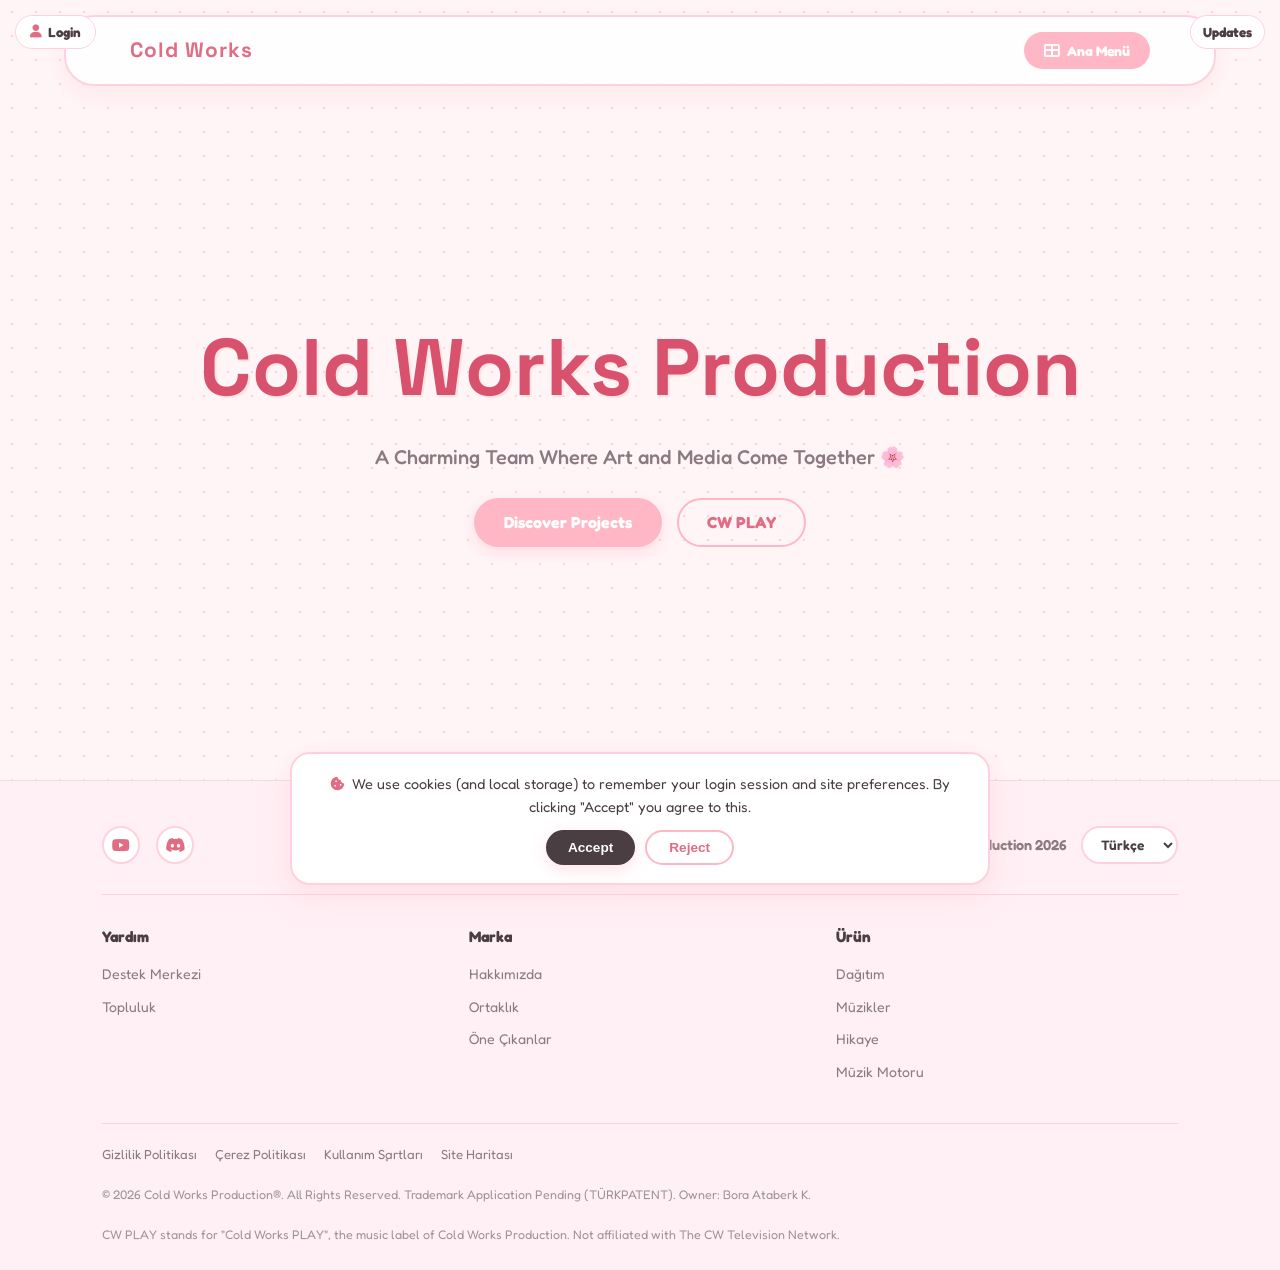
==== commit 9c411fe5: "Update print statement from 'Hello' to 'Goodbye'" ====
--- a/index.html
+++ b/index.html
@@ -6,11 +6,12 @@
     <meta name="viewport" content="width=device-width, initial-scale=1.0">
     <link rel="icon" type="image/png" href="https://imgur.com/HpfJeZJ.png">
 
-    <title>Cold Works Production | Independent Arts & Music Production</title>
-    <meta name="description" content="Cold Works - An independent music and visual arts production company directed by Bo** Ata**** K.[cite: 3]">
-    <meta name="keywords" content="Cold Works, CW PLAY, Bora Ataberk Kırkayak, Indie Music Producer, Art Designer[cite: 3]">
-    <meta property="og:title" content="Cold Works | Official Site[cite: 3]">
-    <meta property="og:description" content="Explore music, and arts by Cold Works.[cite: 3]">
+    <title>Cold Works Production | CW PLAY (Cold Works PLAY) – Independent Music &amp; Arts</title>
+    <meta name="description" content="Cold Works Production is an independent music and visual arts production brand. CW PLAY (Cold Works PLAY) is its music label. Not affiliated with The CW Television Network.">
+    <meta name="keywords" content="Cold Works, Cold Works Production, CW PLAY, Cold Works PLAY, Bora Ataberk Kırkayak, Indie Music Producer, Art Designer">
+    <meta property="og:site_name" content="Cold Works Production">
+    <meta property="og:title" content="Cold Works Production | CW PLAY (Cold Works PLAY)">
+    <meta property="og:description" content="Music and arts by Cold Works Production and its music label CW PLAY (Cold Works PLAY).">
     <meta property="og:image" content="https://imgur.com/HpfJeZJ.png">
     <meta property="og:type" content="website">
     <meta property="og:url" content="https://coldworksproduction.com">
@@ -20,23 +21,58 @@
     <script type="application/ld+json">
     {
       "@context": "https://schema.org",
-      "@type": "MusicGroup",
-      "name": "Cold Works Production",
-      "alternateName": ["CW PLAY", "Cold Works", "Cold Works PLAY", "CW PLAY Cinema"],
-      "url": "https://coldworksproduction.com",
-      "genre": ["Instrumental", "Electronic", "J-Pop", "Soundtrack"],
-      "sameAs": [
-        "https://www.youtube.com/@coldworksofficial",
-        "https://open.spotify.com/intl-tr/artist/7fu2bgzUOr2ktStyRI81wx?si=UUGKdzZ2QFamCsi_hSRJGA"
-      ],
-      "description": "Cold Works Production is an independent music production and digital arts brand directed by Cold Works, specializing in 130 BPM instrumental and electronic music, including the CW PLAY music brand and CW PLAY Cinema video unit. Not affiliated with The.",
-      "subOrganization": {
-        "@type": "Organization",
-        "name": "CW PLAY Cinema",
-        "description": "Cold Works Production ve CW PLAY çatısı altında yürütülen sinema, video uyarlamaları ve görselitsel prodüksiyon birimi."
-      }
+      "@graph": [
+        {
+          "@type": "Organization",
+          "@id": "https://coldworksproduction.com/#organization",
+          "name": "Cold Works Production",
+          "alternateName": "Cold Works",
+          "url": "https://coldworksproduction.com",
+          "logo": "https://imgur.com/HpfJeZJ.png",
+          "founder": { "@type": "Person", "name": "Bora Ataberk Kırkayak" },
+          "sameAs": [
+            "https://www.youtube.com/@coldworksofficial",
+            "https://discord.gg/coldworksproduction"
+          ]
+        },
+        {
+          "@type": "MusicGroup",
+          "@id": "https://cwplaymusic.com/#cwplay",
+          "name": "CW PLAY",
+          "alternateName": ["Cold Works PLAY", "CW PLAY Music"],
+          "description": "CW PLAY (Cold Works PLAY) is the music label of Cold Works Production, specializing in 130 BPM instrumental and electronic music.",
+          "disambiguatingDescription": "CW PLAY stands for Cold Works PLAY. It is not related to The CW Television Network or its streaming services.",
+          "genre": ["Instrumental", "Electronic", "J-Pop"],
+          "url": "https://cwplaymusic.com",
+          "parentOrganization": { "@id": "https://coldworksproduction.com/#organization" },
+          "sameAs": [
+            "https://www.youtube.com/@coldworksofficial",
+            "https://open.spotify.com/artist/7fu2bgzUOr2ktStyRI81wx"
+          ]
+        },
+        {
+          "@type": "WebSite",
+          "@id": "https://coldworksproduction.com/#website",
+          "name": "Cold Works Production",
+          "alternateName": ["Cold Works", "CW PLAY by Cold Works"],
+          "url": "https://coldworksproduction.com",
+          "publisher": { "@id": "https://coldworksproduction.com/#organization" }
+        },
+        {
+          "@type": "WebSite",
+          "@id": "https://series.cwplaymusic.com/#website",
+          "name": "CW PLAY Cinema",
+          "alternateName": "Cold Works PLAY Cinema",
+          "url": "https://series.cwplaymusic.com/",
+          "publisher": { "@id": "https://cwplaymusic.com/#cwplay" }
+        }
+      ]
     }
     </script>
+
+    <style>
+      .cwplay-fullname { margin-top: -6px; font-weight: 600; opacity: .8; }
+    </style>
 
     <link rel="stylesheet" href="style.css?v=13">
 
@@ -47,10 +83,10 @@
 
 <!-- COOKIE CONSENT (KVKK/GDPR benzeri onay çubuğu) -->
 <div id="cookieConsent" class="cookie-consent">
-    <p><i class="fas fa-cookie-bite" aria-hidden="true"></i> We use cookies (and local storage) to remember your login session and site preferences. By clicking "Accept" you agree to this.[cite: 3]</p>
+    <p><i class="fas fa-cookie-bite" aria-hidden="true"></i> We use cookies (and local storage) to remember your login session and site preferences. By clicking "Accept" you agree to this.</p>
     <div class="cookie-buttons">
-        <button class="btn btn-dark" onclick="setCookieConsent(true)">Accept[cite: 3]</button>
-        <button class="btn-secondary" onclick="setCookieConsent(false)">Reject[cite: 3]</button>
+        <button class="btn btn-dark" onclick="setCookieConsent(true)">Accept</button>
+        <button class="btn-secondary" onclick="setCookieConsent(false)">Reject</button>
     </div>
 </div>
 
@@ -58,14 +94,14 @@
 <div id="site-intro">
     <div class="intro-logo-container">
         <img src="https://imgur.com/HpfJeZJ.png" alt="Cold Works Production" class="intro-logo">
-        <div class="intro-title">Cold Works Production[cite: 3]</div>
+        <div class="intro-title">Cold Works Production</div>
     </div>
 </div>
 
 <nav>
-    <span class="logo">Cold Works[cite: 3]</span>
+    <span class="logo">Cold Works</span>
     <button id="mainMenuBtn" class="main-menu-btn" aria-haspopup="true" aria-expanded="false" aria-controls="mainMenuOverlay">
-        <i class="fas fa-th-large" aria-hidden="true"></i> <span id="mainMenuBtnLabel">Ana Menü[cite: 3]</span>
+        <i class="fas fa-th-large" aria-hidden="true"></i> <span id="mainMenuBtnLabel">Ana Menü</span>
     </button>
 </nav>
 
@@ -73,7 +109,7 @@
 <div id="mainMenuOverlay" class="wii-menu-overlay" role="dialog" aria-modal="true" aria-labelledby="wiiMenuTitle">
     <div class="wii-menu-box">
         <div class="wii-menu-header">
-            <h2 id="wiiMenuTitle" data-i18n="menuTitle">Ana Menü[cite: 3]</h2>
+            <h2 id="wiiMenuTitle" data-i18n="menuTitle">Ana Menü</h2>
             <button type="button" class="wii-menu-close" id="wiiMenuCloseBtn" aria-label="Menüyü kapat">
                 <i class="fas fa-times" aria-hidden="true"></i>
             </button>
@@ -81,55 +117,55 @@
         <div class="wii-menu-grid">
             <a href="#welcome" class="wii-tile">
                 <span class="wii-tile-icon"><i class="fas fa-home" aria-hidden="true"></i></span>
-                <span class="wii-tile-label" data-i18n="menuHome">Home[cite: 3]</span>
+                <span class="wii-tile-label" data-i18n="menuHome">Home</span>
             </a>
             <a href="#mascot-section" class="wii-tile">
                 <span class="wii-tile-icon"><i class="fas fa-cat" aria-hidden="true"></i></span>
-                <span class="wii-tile-label" data-i18n="menuViolet">Violet[cite: 3]</span>
+                <span class="wii-tile-label" data-i18n="menuViolet">Violet</span>
             </a>
             <a href="#girlfriend-section" class="wii-tile">
                 <span class="wii-tile-icon"><i class="fas fa-heart" aria-hidden="true"></i></span>
-                <span class="wii-tile-label" data-i18n="menuRiley">Riley[cite: 3]</span>
+                <span class="wii-tile-label" data-i18n="menuRiley">Riley</span>
             </a>
             <a href="#sister-section" class="wii-tile">
                 <span class="wii-tile-icon"><i class="fas fa-star" aria-hidden="true"></i></span>
-                <span class="wii-tile-label" data-i18n="menuLucia">Lucia[cite: 3]</span>
+                <span class="wii-tile-label" data-i18n="menuLucia">Lucia</span>
             </a>
             <a href="#publishing-services" class="wii-tile">
                 <span class="wii-tile-icon"><i class="fas fa-feather-alt" aria-hidden="true"></i></span>
-                <span class="wii-tile-label" data-i18n="menuPublishing">Publishing[cite: 3]</span>
+                <span class="wii-tile-label" data-i18n="menuPublishing">Publishing</span>
             </a>
             <a href="#musics" class="wii-tile">
                 <span class="wii-tile-icon"><i class="fas fa-music" aria-hidden="true"></i></span>
-                <span class="wii-tile-label" data-i18n="menuMusics">Musics[cite: 3]</span>
+                <span class="wii-tile-label" data-i18n="menuMusics">Musics</span>
             </a>
             <a href="#special-admin" class="wii-tile">
                 <span class="wii-tile-icon"><i class="fas fa-gem" aria-hidden="true"></i></span>
-                <span class="wii-tile-label" data-i18n="menuSpecial">Special[cite: 3]</span>
+                <span class="wii-tile-label" data-i18n="menuSpecial">Special</span>
             </a>
             <a href="#partner" class="wii-tile">
                 <span class="wii-tile-icon"><i class="fas fa-handshake" aria-hidden="true"></i></span>
-                <span class="wii-tile-label" data-i18n="menuPartner">Partner[cite: 3]</span>
+                <span class="wii-tile-label" data-i18n="menuPartner">Partner</span>
             </a>
             <a href="#join-membership" class="wii-tile">
                 <span class="wii-tile-icon"><i class="fas fa-user-plus" aria-hidden="true"></i></span>
-                <span class="wii-tile-label" data-i18n="menuJoin">Join[cite: 3]</span>
+                <span class="wii-tile-label" data-i18n="menuJoin">Join</span>
             </a>
             <a href="#community" class="wii-tile">
                 <span class="wii-tile-icon"><i class="fas fa-users" aria-hidden="true"></i></span>
-                <span class="wii-tile-label" data-i18n="menuCommunity">Community[cite: 3]</span>
+                <span class="wii-tile-label" data-i18n="menuCommunity">Community</span>
             </a>
             <a href="#arts" class="wii-tile">
                 <span class="wii-tile-icon"><i class="fas fa-paint-brush" aria-hidden="true"></i></span>
-                <span class="wii-tile-label" data-i18n="menuArts">Arts[cite: 3]</span>
+                <span class="wii-tile-label" data-i18n="menuArts">Arts</span>
             </a>
             <a href="#manga" class="wii-tile">
                 <span class="wii-tile-icon"><i class="fas fa-book-open" aria-hidden="true"></i></span>
-                <span class="wii-tile-label" data-i18n="menuManga">Story[cite: 3]</span>
+                <span class="wii-tile-label" data-i18n="menuManga">Story</span>
             </a>
             <a href="#headquarters" class="wii-tile">
                 <span class="wii-tile-icon"><i class="fas fa-building" aria-hidden="true"></i></span>
-                <span class="wii-tile-label" data-i18n="menuHQ">HQ[cite: 3]</span>
+                <span class="wii-tile-label" data-i18n="menuHQ">HQ</span>
             </a>
         </div>
     </div>
@@ -138,65 +174,65 @@
 <!-- Sol Üst Köşe Hesap (Account) Menüsü -->
 <div class="auth-menu-wrapper">
     <button id="authToggleBtn" class="auth-toggle-btn" aria-expanded="false" aria-controls="authDropdown">
-        <i class="fas fa-user" aria-hidden="true"></i> <span id="authToggleLabel">Login[cite: 3]</span>
+        <i class="fas fa-user" aria-hidden="true"></i> <span id="authToggleLabel">Login</span>
     </button>
 
     <div id="authDropdown" class="auth-box">
         <div id="authGuestView">
-            <h4>Welcome[cite: 3]</h4>
-            <p class="auth-sub">Log in or create an account.[cite: 3]</p>
-            <button type="button" class="btn" onclick="openAuthModal('login')">Login[cite: 3]</button>
-            <button type="button" class="btn-secondary" onclick="openAuthModal('register')">Register[cite: 3]</button>
+            <h4>Welcome</h4>
+            <p class="auth-sub">Log in or create an account.</p>
+            <button type="button" class="btn" onclick="openAuthModal('login')">Login</button>
+            <button type="button" class="btn-secondary" onclick="openAuthModal('register')">Register</button>
         </div>
         <div id="authUserView" style="display:none;">
-            <h4 id="authUsernameLabel">-[cite: 3]</h4>
-            <p class="auth-sub">You're logged in.[cite: 3]</p>
-            <button type="button" class="btn-dark btn" onclick="logoutUser()">Logout[cite: 3]</button>
+            <h4 id="authUsernameLabel">-</h4>
+            <p class="auth-sub">You're logged in.</p>
+            <button type="button" class="btn-dark btn" onclick="logoutUser()">Logout</button>
         </div>
     </div>
 </div>
 
 <!-- Sağ Üst Köşe Update Log Menüsü -->
 <div class="update-menu-wrapper">
-    <button id="updateToggleBtn" class="update-toggle-btn" aria-expanded="false" aria-controls="updateDropdown">Updates[cite: 3]</button>
+    <button id="updateToggleBtn" class="update-toggle-btn" aria-expanded="false" aria-controls="updateDropdown">Updates</button>
 
     <div id="updateDropdown" class="update-box">
-        <h4>Update Log[cite: 3]</h4>
+        <h4>Update Log</h4>
         <div class="update-entry">
-            <small>26.08.2026[cite: 3]</small>
-            <p class="update-version"><strong>version 2.1.8[cite: 3]</strong></p>
-            <p class="update-text">Registration and participation are now open; you can register via the "Join" section.[cite: 3]</p>
+            <small>26.08.2026</small>
+            <p class="update-version"><strong>version 2.1.8</strong></p>
+            <p class="update-text">Registration and participation are now open; you can register via the "Join" section.</p>
         </div>
         <div class="update-entry">
-            <small>18.08.2026[cite: 3]</small>
-            <p class="update-version"><strong>version 2.1.7[cite: 3]</strong></p>
-            <p class="update-text">A new Partner section has been added featuring Mesut Kebapçıoğlu's social media links.[cite: 3]</p>
+            <small>18.08.2026</small>
+            <p class="update-version"><strong>version 2.1.7</strong></p>
+            <p class="update-text">A new Partner section has been added featuring Mesut Kebapçıoğlu's social media links.</p>
         </div>
         <div class="update-entry">
-            <small>17.08.2026[cite: 3]</small>
-            <p class="update-version"><strong>version 2.1.6[cite: 3]</strong></p>
-            <p class="update-text">Account system, cookie consent, and guest access restrictions have been added.[cite: 3]</p>
+            <small>17.08.2026</small>
+            <p class="update-version"><strong>version 2.1.6</strong></p>
+            <p class="update-text">Account system, cookie consent, and guest access restrictions have been added.</p>
         </div>
         <div class="update-entry">
-            <small>14.08.2026[cite: 3]</small>
-            <p class="update-version"><strong>version 2.1.5[cite: 3]</strong></p>
-            <p class="update-text">Fade-in and fade-out effects have been added for scene transitions.[cite: 3]</p>
+            <small>14.08.2026</small>
+            <p class="update-version"><strong>version 2.1.5</strong></p>
+            <p class="update-text">Fade-in and fade-out effects have been added for scene transitions.</p>
         </div>
         <div class="update-entry">
-            <small>14.08.2026[cite: 3]</small>
-            <p class="update-version"><strong>version 2.1.4[cite: 3]</strong></p>
-            <p class="update-text">The splash screen has been re-added with the fix applied.[cite: 3]</p>
+            <small>14.08.2026</small>
+            <p class="update-version"><strong>version 2.1.4</strong></p>
+            <p class="update-text">The splash screen has been re-added with the fix applied.</p>
         </div>
     </div>
 </div>
 
     <section id="welcome" class="hero page-visible" data-page="welcome">
         <div class="hero-content">
-            <h1 class="fade-in">Cold Works Production[cite: 3]</h1>
-            <p>A Charming Team Where Art and Media Come Together 🌸[cite: 3]</p>
+            <h1 class="fade-in">Cold Works Production</h1>
+            <p>A Charming Team Where Art and Media Come Together 🌸</p>
             <div class="hero-buttons">
-                <a href="#manga" class="btn">Discover Projects[cite: 3]</a>
-                <a href="#musics" class="btn-secondary">CW PLAY[cite: 3]</a>
+                <a href="#manga" class="btn">Discover Projects</a>
+                <a href="#musics" class="btn-secondary">CW PLAY</a>
             </div>
         </div>
     </section>
@@ -208,15 +244,15 @@
     </div>
 
     <div class="mascot-info-block">
-        <span class="sub-title">CHANNEL MASCOT[cite: 3]</span>
-        <h2>About the Channel Mascot “Violet”[cite: 3]</h2>
+        <span class="sub-title">CHANNEL MASCOT</span>
+        <h2>About the Channel Mascot “Violet”</h2>
 
         <div class="mascot-card">
             <ul>
-                <li><i class="fas fa-id-card" aria-hidden="true"></i> <strong>First & Last Name:[cite: 3]</strong> Violet Abby Muse[cite: 3]</li>
-                <li><i class="fas fa-birthday-cake" aria-hidden="true"></i> <strong>Age:[cite: 3]</strong> 17[cite: 3]</li>
-                <li><i class="fas fa-coffee" aria-hidden="true"></i> <strong>Occupation:[cite: 3]</strong> Café Waiter[cite: 3]</li>
-                <li><i class="fas fa-globe-asia" aria-hidden="true"></i> <strong>Origin:[cite: 3]</strong> Turkey & Japan[cite: 3]</li>
+                <li><i class="fas fa-id-card" aria-hidden="true"></i> <strong>First & Last Name:</strong> Violet Abby Muse</li>
+                <li><i class="fas fa-birthday-cake" aria-hidden="true"></i> <strong>Age:</strong> 17</li>
+                <li><i class="fas fa-coffee" aria-hidden="true"></i> <strong>Occupation:</strong> Café Waiter</li>
+                <li><i class="fas fa-globe-asia" aria-hidden="true"></i> <strong>Origin:</strong> Turkey & Japan</li>
             </ul>
         </div>
     </div>
@@ -229,15 +265,15 @@
     </div>
 
     <div class="abbys-girlfriend-block">
-        <span class="sub-title">ABBY'S GIRLFRIEND[cite: 3]</span>
-        <h2>About the Abby's Girlfriend “Riley”[cite: 3]</h2>
+        <span class="sub-title">ABBY'S GIRLFRIEND</span>
+        <h2>About the Abby's Girlfriend “Riley”</h2>
 
         <div class="mascot-card">
             <ul>
-                <li><i class="fas fa-id-card" aria-hidden="true"></i> <strong>First & Last Name:[cite: 3]</strong> Riley Ivy Eclipse[cite: 3]</li>
-                <li><i class="fas fa-birthday-cake" aria-hidden="true"></i> <strong>Age:[cite: 3]</strong> 18[cite: 3]</li>
-                <li><i class="fas fa-user-friends" aria-hidden="true"></i> <strong>Relation:[cite: 3]</strong> Abby's Girlfriend[cite: 3]</li>
-                <li><i class="fas fa-globe-asia" aria-hidden="true"></i> <strong>Origin:[cite: 3]</strong> South Africa & America[cite: 3]</li>
+                <li><i class="fas fa-id-card" aria-hidden="true"></i> <strong>First & Last Name:</strong> Riley Ivy Eclipse</li>
+                <li><i class="fas fa-birthday-cake" aria-hidden="true"></i> <strong>Age:</strong> 18</li>
+                <li><i class="fas fa-user-friends" aria-hidden="true"></i> <strong>Relation:</strong> Abby's Girlfriend</li>
+                <li><i class="fas fa-globe-asia" aria-hidden="true"></i> <strong>Origin:</strong> South Africa & America </li>
             </ul>
         </div>
     </div>
@@ -250,15 +286,15 @@
     </div>
 
     <div class="abbys-sister-block">
-        <span class="sub-title">ABBY'S SISTER[cite: 3]</span>
-        <h2>About the Abby's Sister “Lucia”[cite: 3]</h2>
+        <span class="sub-title">ABBY'S SISTER</span>
+        <h2>About the Abby's Sister “Lucia”</h2>
 
         <div class="mascot-card">
             <ul>
-                <li><i class="fas fa-id-card" aria-hidden="true"></i> <strong>First & Last Name:[cite: 3]</strong> Lucia Iris Muse[cite: 3]</li>
-                <li><i class="fas fa-birthday-cake" aria-hidden="true"></i> <strong>Age:[cite: 3]</strong> 12[cite: 3]</li>
-                <li><i class="fas fa-user-friends" aria-hidden="true"></i> <strong>Relation:[cite: 3]</strong> Abby's Sister[cite: 3]</li>
-                <li><i class="fas fa-globe-asia" aria-hidden="true"></i> <strong>Origin:[cite: 3]</strong> Turkey & Japan[cite: 3]</li>
+                <li><i class="fas fa-id-card" aria-hidden="true"></i> <strong>First & Last Name:</strong> Lucia Iris Muse</li>
+                <li><i class="fas fa-birthday-cake" aria-hidden="true"></i> <strong>Age:</strong> 12</li>
+                <li><i class="fas fa-user-friends" aria-hidden="true"></i> <strong>Relation:</strong> Abby's Sister</li>
+                <li><i class="fas fa-globe-asia" aria-hidden="true"></i> <strong>Origin:</strong> Turkey & Japan</li>
             </ul>
         </div>
     </div>
@@ -267,20 +303,20 @@
 <!-- HEADQUARTERS SECTION -->
 <section id="headquarters" class="content-section" data-page="headquarters">
     <div class="publishing-card center-text">
-        <span class="sub-title">CORPORATE & OPERATIONS[cite: 3]</span>
-        <h2>Cold Works Headquarters[cite: 3]</h2>
+        <span class="sub-title">CORPORATE & OPERATIONS</span>
+        <h2>Cold Works Headquarters</h2>
         <p>
-            Access official administrative portals, brand infrastructure, operational resources, and executive services managed directly by Cold Works Production.[cite: 3]
+            Access official administrative portals, brand infrastructure, operational resources, and executive services managed directly by Cold Works Production.
         </p>
 
         <div class="publishing-features">
-            <span><i class="fas fa-building" aria-hidden="true"></i> Official HQ Portal[cite: 3]</span>
-            <span><i class="fas fa-user-shield" aria-hidden="true"></i> Executive Operations[cite: 3]</span>
-            <span><i class="fas fa-network-wired" aria-hidden="true"></i> Centralized Network[cite: 3]</span>
+            <span><i class="fas fa-building" aria-hidden="true"></i> Official HQ Portal</span>
+            <span><i class="fas fa-user-shield" aria-hidden="true"></i> Executive Operations</span>
+            <span><i class="fas fa-network-wired" aria-hidden="true"></i> Centralized Network</span>
         </div>
 
         <a href="javascript:void(0)" data-href="https://headquarters.coldworksproduction.com/" class="btn" data-guest-lock="true">
-            Visit Headquarters Portal <i class="fas fa-external-link-alt" aria-hidden="true"></i>[cite: 3]
+            Visit Headquarters Portal <i class="fas fa-external-link-alt" aria-hidden="true"></i>
         </a>
     </div>
 </section>
@@ -288,51 +324,55 @@
     <!-- PUBLISHING & DISTRIBUTION SERVICES -->
     <section id="publishing-services" class="content-section" data-page="publishing-services">
         <div class="publishing-card">
-            <span class="sub-title">GLOBAL DISTRIBUTION[cite: 3]</span>
-            <h2>Publishing & Distribution Services[cite: 3]</h2>
+            <span class="sub-title">GLOBAL DISTRIBUTION</span>
+            <h2>Publishing & Distribution Services</h2>
             <p>
-                We empower independent content creators, composers, and writers by delivering comprehensive publishing and global distribution services. Our mission is simple: amplifying your voice across the globe, completely <strong>free of charge</strong>.[cite: 3]
+                We empower independent content creators, composers, and writers by delivering comprehensive publishing and global distribution services. Our mission is simple: amplifying your voice across the globe, completely <strong>free of charge</strong>.
             </p>
 
             <div class="publishing-features">
-                <span><i class="fas fa-check-circle" aria-hidden="true"></i> 100% Free Publishing[cite: 3]</span>
-                <span><i class="fas fa-globe" aria-hidden="true"></i> Global Distribution[cite: 3]</span>
-                <span><i class="fas fa-feather-alt" aria-hidden="true"></i> For Independent Creators[cite: 3]</span>
+                <span><i class="fas fa-check-circle" aria-hidden="true"></i> 100% Free Publishing</span>
+                <span><i class="fas fa-globe" aria-hidden="true"></i> Global Distribution</span>
+                <span><i class="fas fa-feather-alt" aria-hidden="true"></i> For Independent Creators</span>
             </div>
 
             <a href="javascript:void(0)" data-href="https://distro.coldworksproduction.com/" class="btn" data-guest-lock="true">
-                Start Publishing <i class="fas fa-external-link-alt" aria-hidden="true"></i>[cite: 3]
+                Start Publishing <i class="fas fa-external-link-alt" aria-hidden="true"></i>
             </a>
         </div>
     </section>
 
      <!-- MUSIC ENGINE SECTION -->
 <section id="redirect-center" class="content-section center-text" data-page="musics">
-    <span class="sub-title">MUSIC ENGINE[cite: 3]</span>
-    <h2>CW PLAY's Music Engine[cite: 3]</h2>
+    <span class="sub-title">MUSIC ENGINE</span>
+    <h2>CW PLAY's Music Engine</h2>
     <p class="section-desc">
-        Explore our curated audio showcase, submission frameworks, and the full broadcast experience on our dedicated music engine platform.[cite: 3]
+        Explore our curated audio showcase, submission frameworks, and the full broadcast experience on our dedicated music engine platform.
     </p>
 
     <a href="javascript:void(0)" data-href="https://musicengine.coldworksproduction.com/" class="btn" style="margin-top: 20px;" data-guest-lock="true">
-        Go to Music Engine <i class="fas fa-arrow-right" aria-hidden="true"></i>[cite: 3]
+        Go to Music Engine <i class="fas fa-arrow-right" aria-hidden="true"></i>
     </a>
 </section>
 
     <!-- MUSIC DEPARTMENT -->
     <section id="musics" class="content-section secondary-bg center-text" data-page="musics">
-        <span class="sub-title">MUSIC DEPARTMENT[cite: 3]</span>
-        <h2>CW PLAY[cite: 3]</h2>
-        <p>Discover our latest tracks and music projects.[cite: 3]</p>
+        <span class="sub-title">MUSIC DEPARTMENT</span>
+        <h2>CW PLAY</h2>
+        <p class="cwplay-fullname">Cold Works PLAY — the music label of Cold Works Production</p>
+        <p>Discover our latest tracks and music projects.</p>
 
         <div class="alert-box">
             <i class="fas fa-exclamation-circle" aria-hidden="true"></i>
-            Spotify link is currently unavailable due to an error. We are working on it.[cite: 3]
+            Spotify link is currently unavailable due to an error. We are working on it.
         </div>
 
         <div class="link-group">
+            <a href="https://cwplaymusic.com" target="_blank" rel="noopener" class="music-link">
+                <i class="fas fa-globe" aria-hidden="true"></i> cwplaymusic.com
+            </a>
             <a href="https://www.youtube.com/@coldworksofficial/featured" target="_blank" rel="noopener" class="music-link">
-                <i class="fab fa-youtube" aria-hidden="true"></i> YouTube Music[cite: 3]
+                <i class="fab fa-youtube" aria-hidden="true"></i> YouTube Music
             </a>
         </div>
     </section>
@@ -340,23 +380,23 @@
     <!-- STORY SECTION -->
     <section id="manga" class="content-section" data-page="manga">
         <div class="manga-card center-text">
-            <span class="sub-title">NEW PROJECT[cite: 3]</span>
-            <h2>The 7th Cycle of Death[cite: 3]</h2>
-            <p>The 7th cycle of death has begun. We will be announcing details about our new story series soon.[cite: 3]</p>
-            <a href="javascript:void(0)" data-href="https://the7thcycleofdeath.coldworksproduction.com" class="btn" data-guest-lock="true">Go to Website[cite: 3]</a>
+            <span class="sub-title">NEW PROJECT</span>
+            <h2>The 7th Cycle of Death</h2>
+            <p>The 7th cycle of death has begun. We will be announcing details about our new story series soon.</p>
+            <a href="javascript:void(0)" data-href="https://the7thcycleofdeath.coldworksproduction.com" class="btn" data-guest-lock="true">Go to Website</a>
         </div>
     </section>
 
     <!-- SUBSCRIBE SECTION -->
     <section id="subscribe" class="content-section secondary-bg" data-page="musics">
         <div class="subscribe-box center-text">
-            <h3>Priority Listeners[cite: 3]</h3>
-            <p>Leave your Discord username to gain Early Access.[cite: 3]</p>
+            <h3>Priority Listeners</h3>
+            <p>Leave your Discord username to gain Early Access.</p>
 
             <form action="https://formspree.io/f/mlgzabry" method="POST" class="subscribe-form">
                 <input type="text" name="Discord_ID" placeholder="Your Discord Username" required>
                 <input type="text" name="_gotcha" style="display:none">
-                <button type="submit" class="btn btn-dark">Kayıt Ol[cite: 3]</button>
+                <button type="submit" class="btn btn-dark">Kayıt Ol</button>
                 <input type="hidden" name="_next" value="https://coldworksproduction.com">
             </form>
         </div>
@@ -365,10 +405,10 @@
     <!-- TECH STACK -->
     <section class="tech-stack" data-page="musics">
         <div class="tech-icons">
-            <span><i class="fab fa-youtube" aria-hidden="true"></i> YOUTUBE[cite: 3]</span>
-            <span><i class="fab fa-spotify" aria-hidden="true"></i> SPOTIFY[cite: 3]</span>
-            <span><i class="fab fa-github" aria-hidden="true"></i> GITHUB[cite: 3]</span>
-            <span><i class="fab fa-discord" aria-hidden="true"></i> DISCORD[cite: 3]</span>
+            <span><i class="fab fa-youtube" aria-hidden="true"></i> YOUTUBE</span>
+            <span><i class="fab fa-spotify" aria-hidden="true"></i> SPOTIFY</span>
+            <span><i class="fab fa-github" aria-hidden="true"></i> GITHUB</span>
+            <span><i class="fab fa-discord" aria-hidden="true"></i> DISCORD</span>
         </div>
     </section>
 
@@ -376,8 +416,8 @@
     <section id="special-admin" class="content-section" data-page="special-admin">
         <div class="special-admin-section">
             <div class="special-header">
-                <span class="badge-tag">💖 SPECIAL CO-FOUNDER & ARTIST[cite: 3]</span>
-                <h3>Featured Masterpieces[cite: 3]</h3>
+                <span class="badge-tag">💖 SPECIAL CO-FOUNDER & ARTIST</span>
+                <h3>Featured Masterpieces</h3>
             </div>
 
             <div class="gallery-grid">
@@ -387,7 +427,7 @@
                      data-resim="https://imgur.com/nD6prPg.png"
                      data-verified="true">
                     <img src="https://imgur.com/nD6prPg.png" alt="Infixy398" loading="lazy">
-                    <h4>Infixy398[cite: 3]</h4>
+                    <h4>Infixy398</h4>
                 </div>
             </div>
         </div>
@@ -395,82 +435,82 @@
 
   <!-- OFFICIAL PARTNER SECTION -->
     <section id="partner" class="content-section center-text" data-page="partner">
-        <span class="sub-title">OFFICIAL PARTNERS[cite: 3]</span>
+        <span class="sub-title">OFFICIAL PARTNERS</span>
         <div class="partners-container">
             <!-- Partner 1 -->
             <div class="partner-item">
-                <h2>Ortak: Mesut Kebapçıoğlu[cite: 3]</h2>
+                <h2>Ortak: Mesut Kebapçıoğlu</h2>
                 <div class="partner-card">
                     <div class="social-links">
                         <a href="https://www.youtube.com/@kmesutt" target="_blank" rel="noopener" class="social-link social-youtube">
-                            <i class="fab fa-youtube" aria-hidden="true"></i> YouTube[cite: 3]
+                            <i class="fab fa-youtube" aria-hidden="true"></i> YouTube
                         </a>
                         <a href="https://www.instagram.com/kmesutt" target="_blank" rel="noopener" class="social-link social-instagram">
-                            <i class="fab fa-instagram" aria-hidden="true"></i> Instagram[cite: 3]
+                            <i class="fab fa-instagram" aria-hidden="true"></i> Instagram
                         </a>
                         <a href="https://www.tiktok.com/@kmesutt" target="_blank" rel="noopener" class="social-link social-tiktok">
-                            <i class="fab fa-tiktok" aria-hidden="true"></i> TikTok[cite: 3]
+                            <i class="fab fa-tiktok" aria-hidden="true"></i> TikTok
                         </a>
                         <a href="https://www.facebook.com/kmesutt" target="_blank" rel="noopener" class="social-link social-facebook">
-                            <i class="fab fa-facebook" aria-hidden="true"></i> Facebook[cite: 3]
+                            <i class="fab fa-facebook" aria-hidden="true"></i> Facebook
                         </a>
                     </div>
                 </div>
             </div>
             <!-- Partner 2 -->
             <div class="partner-item">
-                <h2>Ortak: BetrixsiB / Crymelon Studio[cite: 3]</h2>
+                <h2>Ortak: BetrixsiB / Crymelon Studio</h2>
                 <div class="partner-card">
                     <div class="social-links">
                         <a href="https://www.youtube.com/@betrixsiB" target="_blank" rel="noopener" class="social-link social-youtube">
-                            <i class="fab fa-youtube" aria-hidden="true"></i> YouTube[cite: 3]
+                            <i class="fab fa-youtube" aria-hidden="true"></i> YouTube
                         </a>
                     </div>
                 </div>
             </div>
             <!-- Partner 3 -->
             <div class="partner-item">
-                <h2>Ortak: YoncaAnimations🍀[cite: 3]</h2>
+                <h2>Ortak: YoncaAnimations🍀</h2>
                 <div class="partner-card">
                     <div class="social-links">
                         <a href="https://www.youtube.com/@yonca_cb/videos" target="_blank" rel="noopener" class="social-link social-youtube">
-                            <i class="fab fa-youtube" aria-hidden="true"></i> YouTube[cite: 3]
+                            <i class="fab fa-youtube" aria-hidden="true"></i> YouTube
                         </a>
                     </div>
                 </div>
             </div>
-        </div>
             <!-- Partner 4 -->
             <div class="partner-item">
-                <h2>Sponsor: W0rky[cite: 3]</h2>
+                <h2>Sponsor: W0rky</h2>
                 <div class="partner-card">
                     <div class="social-links">
                         <a href="https://www.youtube.com/@w0rkycik" target="_blank" rel="noopener" class="social-link social-youtube">
-                            <i class="fab fa-youtube" aria-hidden="true"></i> YouTube[cite: 3]
+                            <i class="fab fa-youtube" aria-hidden="true"></i> YouTube
                         </a>
                         <a href="https://www.roblox.com/users/9462689706/profile" target="_blank" rel="noopener" class="social-link social-roblox">
-                            Roblox[cite: 3]
+                            Roblox
                         </a>
                     </div>
                 </div>
             </div>
+        </div>
     </section>
 
  <!-- JOIN MEMBERSHIP SECTION -->
 <section id="join-membership" class="content-section" data-page="join-membership">
     <div class="publishing-card center-text">
-        <span class="sub-title">TEAM & COLLABORATION[cite: 3]</span>
-        <h2>Join Membership[cite: 3]</h2>
+        <span class="sub-title">TEAM & COLLABORATION</span>
+        <h2>Join Membership</h2>
         <p>
             Want to join the Cold Works Production team? This isn't a paid membership —
-            it's a join form for people who want to create together with us.[cite: 3]
+            it's a join form for people who want to create together with us.
         </p>
 
         <div class="publishing-features">
-            <span><i class="fas fa-music" aria-hidden="true"></i> Music[cite: 3]</span>
-            <span><i class="fas fa-cube" aria-hidden="true"></i> Model[cite: 3]</span>
-            <span><i class="fas fa-film" aria-hidden="true"></i> Animation[cite: 3]</span>
-            <span><i class="fas fa-pen-nib" aria-hidden="true"></i> Scenario / Story[cite: 3]</span>
+            <span><i class="fas fa-music" aria-hidden="true"></i> Music</span>
+            <span><i class="fas fa-cube" aria-hidden="true"></i> Model</span>
+            <span><i class="fas fa-film" aria-hidden="true"></i> Animation</span>
+            <span><i class="fas fa-pen-nib" aria-hidden="true"></i> Scenario / Story</span>
         </div>
 
         <form action="https://formspree.io/f/xkjwdpoz" method="POST" class="join-form">
@@ -482,121 +522,121 @@
             <input type="text" name="real_name" placeholder="Real Name" required>
 
             <fieldset class="join-fields">
-                <legend>Fields of Activity[cite: 3]</legend>
-                <label><input type="checkbox" name="field" value="Music"> Music[cite: 3]</label>
-                <label><input type="checkbox" name="field" value="Model"> Model[cite: 3]</label>
-                <label><input type="checkbox" name="field" value="Animation"> Animation[cite: 3]</label>
-                <label><input type="checkbox" name="field" value="Scenario / Story"> Scenario / Story[cite: 3]</label>
+                <legend>Fields of Activity</legend>
+                <label><input type="checkbox" name="field" value="Music"> Music</label>
+                <label><input type="checkbox" name="field" value="Model"> Model</label>
+                <label><input type="checkbox" name="field" value="Animation"> Animation</label>
+                <label><input type="checkbox" name="field" value="Scenario / Story"> Scenario / Story</label>
             </fieldset>
 
             <fieldset class="join-question">
-                <legend>Do you need the consideration amount?[cite: 3]</legend>
-                <label><input type="radio" name="consideration" value="A" id="opt-a" required> A) No, I don't need it; I'll work for free.[cite: 3]</label>
-                <label><input type="radio" name="consideration" value="B" id="opt-b" required> B) Yes, I need it.[cite: 3]</label>
+                <legend>Do you need the consideration amount?</legend>
+                <label><input type="radio" name="consideration" value="A" id="opt-a" required> A) No, I don't need it; I'll work for free.</label>
+                <label><input type="radio" name="consideration" value="B" id="opt-b" required> B) Yes, I need it.</label>
 
                 <div id="consideration-reason" style="display:none;">
-                    <label for="reason">Please explain why:[cite: 3]</label>
+                    <label for="reason">Please explain why:</label>
                     <textarea id="reason" name="consideration_reason" rows="3"></textarea>
                 </div>
             </fieldset>
 
             <input type="hidden" name="_next" value="https://coldworksproduction.com">
-            <button type="submit" class="btn btn-dark">Submit Application[cite: 3]</button>
+            <button type="submit" class="btn btn-dark">Submit Application</button>
         </form>
     </div>
 </section>
 
     <!-- COMMUNITY GALLERY -->
     <section id="community" class="content-section" data-page="community">
-        <span class="sub-title">COMMUNITY[cite: 3]</span>
-        <h2>Arts Gallery[cite: 3]</h2>
+        <span class="sub-title">COMMUNITY</span>
+        <h2>Arts Gallery</h2>
 
         <div class="gallery-grid">
             <div class="art-item" onclick="ac(this)" tabindex="0" role="button" data-isim="djeyestusk" data-sanatci="Unnamed" data-resim="https://imgur.com/pNSTTo0.png" data-verified="true">
                 <img src="https://imgur.com/pNSTTo0.png" loading="lazy" alt="Art">
-                <h4>djeyestusk[cite: 3]</h4>
+                <h4>djeyestusk</h4>
             </div>
 
             <div class="art-item" onclick="ac(this)" tabindex="0" role="button" data-isim="djeyestusk" data-sanatci="Unnamed" data-resim="https://imgur.com/R2JBy5C.png" data-verified="true">
                 <img src="https://imgur.com/R2JBy5C.png" loading="lazy" alt="Art">
-                <h4>djeyestusk[cite: 3]</h4>
+                <h4>djeyestusk</h4>
             </div>
 
             <div class="art-item" onclick="ac(this)" tabindex="0" role="button" data-isim="CW PLAY Official" data-sanatci="CW PLAY PFP" data-resim="https://imgur.com/p8HTkit.png" data-verified="true">
                 <img src="https://imgur.com/p8HTkit.png" loading="lazy" alt="Art">
-                <h4>CW PLAY Official[cite: 3]</h4>
+                <h4>CW PLAY Official</h4>
             </div>
 
             <div class="art-item" onclick="ac(this)" tabindex="0" role="button" data-isim="Banana Orkun" data-sanatci="Manface Banana" data-resim="https://imgur.com/O8baEUU.png" data-verified="false">
                 <img src="https://imgur.com/O8baEUU.png" loading="lazy" alt="Art">
-                <h4>Banana Orkun[cite: 3]</h4>
+                <h4>Banana Orkun</h4>
             </div>
 
             <div class="art-item" onclick="ac(this)" tabindex="0" role="button" data-isim="Green Banana Boii!!!" data-sanatci="Greenish Chill..." data-resim="https://imgur.com/6LVzLyi.png" data-verified="false">
                 <img src="https://imgur.com/6LVzLyi.png" loading="lazy" alt="Art">
-                <h4>Green Banana Boii!!![cite: 3]</h4>
+                <h4>Green Banana Boii!!!</h4>
             </div>
 
             <div class="art-item" onclick="ac(this)" tabindex="0" role="button" data-isim="CW PLAY Official" data-sanatci="What Kind of Star It Is" data-resim="https://imgur.com/ZGn7Wd4.png" data-verified="true">
                 <img src="https://imgur.com/ZGn7Wd4.png" loading="lazy" alt="Art">
-                <h4>CW PLAY Official[cite: 3]</h4>
+                <h4>CW PLAY Official</h4>
             </div>
 
             <div class="art-item" onclick="ac(this)" tabindex="0" role="button" data-isim="Vanora_Void" data-sanatci="Yaşar Ali" data-resim="https://imgur.com/bEJTjtD.png" data-verified="true">
                 <img src="https://imgur.com/bEJTjtD.png" loading="lazy" alt="Art">
-                <h4>Vanora_Void[cite: 3]</h4>
+                <h4>Vanora_Void</h4>
             </div>
 
             <div class="art-item" onclick="ac(this)" tabindex="0" role="button" data-isim="Xane" data-sanatci="Aziel" data-resim="https://imgur.com/2d4e5Ph.png" data-verified="true">
                 <img src="https://imgur.com/2d4e5Ph.png" loading="lazy" alt="Art">
-                <h4>Xane[cite: 3]</h4>
+                <h4>Xane</h4>
             </div>
 
             <div class="art-item" onclick="ac(this)" tabindex="0" role="button" data-isim="Xane" data-sanatci="Zerdem" data-resim="https://imgur.com/sS2jfFP.png" data-verified="true">
                 <img src="https://imgur.com/sS2jfFP.png" loading="lazy" alt="Art">
-                <h4>Xane[cite: 3]</h4>
+                <h4>Xane</h4>
             </div>
 
             <div class="art-item" onclick="ac(this)" tabindex="0" role="button" data-isim="Xane" data-sanatci="Algomi x My Stil" data-resim="https://imgur.com/CPzEap4.png" data-verified="true">
                 <img src="https://imgur.com/CPzEap4.png" loading="lazy" alt="Art">
-                <h4>Xane[cite: 3]</h4>
+                <h4>Xane</h4>
             </div>
 
             <div class="art-item" onclick="ac(this)" tabindex="0" role="button" data-isim="Green Banana Boii!!!" data-sanatci="İts right behind me aint he?" data-resim="https://imgur.com/1r3145H.png" data-verified="false">
                 <img src="https://imgur.com/1r3145H.png" loading="lazy" alt="Art">
-                <h4>Green Banana Boii!!![cite: 3]</h4>
+                <h4>Green Banana Boii!!!</h4>
             </div>
 
             <div class="art-item" onclick="ac(this)" tabindex="0" role="button" data-isim="CW PLAY Official" data-sanatci="Phone Ringing!" data-resim="https://imgur.com/5Mf0HUE.png" data-verified="true">
                 <img src="https://imgur.com/5Mf0HUE.png" loading="lazy" alt="Art">
-                <h4>CW PLAY Official[cite: 3]</h4>
+                <h4>CW PLAY Official</h4>
             </div>
 
             <div class="art-item" onclick="ac(this)" tabindex="0" role="button" data-isim="CW PLAY Official" data-sanatci="Pomni misses Jax." data-resim="https://imgur.com/iJvaJKm.png" data-verified="true">
                 <img src="https://imgur.com/iJvaJKm.png" loading="lazy" alt="Art">
-                <h4>CW PLAY Official[cite: 3]</h4>
+                <h4>CW PLAY Official</h4>
             </div>
 
             <div class="art-item" onclick="ac(this)" tabindex="0" role="button" data-isim="CW PLAY Official" data-sanatci="Abfixy <3." data-resim="https://imgur.com/3Ks7i8f.png" data-verified="true">
                 <img src="https://imgur.com/3Ks7i8f.png" loading="lazy" alt="Art">
-                <h4>CW PLAY Official[cite: 3]</h4>
+                <h4>CW PLAY Official</h4>
             </div>
         </div>
     </section>
 
     <!-- SEND ART SECTION -->
     <section id="arts" class="content-section center-text" data-page="arts">
-        <span class="sub-title">ARTS[cite: 3]</span>
-        <h2>Send Art[cite: 3]</h2>
-        <p class="section-desc">Share your work; those deemed suitable will be featured in the gallery.[cite: 3]</p>
+        <span class="sub-title">ARTS</span>
+        <h2>Send Art</h2>
+        <p class="section-desc">Share your work; those deemed suitable will be featured in the gallery.</p>
 
         <div class="form-wrapper" id="artFormWrapper">
             <div id="artGuestOverlay" class="guest-overlay">
                 <i class="fas fa-lock guest-lock-icon" aria-hidden="true"></i>
-                <p>You need to be logged in to submit art.[cite: 3]</p>
-                <button type="button" class="btn" onclick="openAuthModal('login')">Login / Register[cite: 3]</button>
-            </div>
-            <iframe src="https://docs.google.com/forms/d/e/1FAIpQLSeW_qLIpuHBKBGQIG7lpw2460eWgu_pYGL_mFjvKUlM2yp1ig/viewform?embedded=true" width="100%" height="600" frameborder="0" title="Send Art submission form">Yükleniyor...[cite: 3]</iframe>
+                <p>You need to be logged in to submit art.</p>
+                <button type="button" class="btn" onclick="openAuthModal('login')">Login / Register</button>
+            </div>
+            <iframe src="https://docs.google.com/forms/d/e/1FAIpQLSeW_qLIpuHBKBGQIG7lpw2460eWgu_pYGL_mFjvKUlM2yp1ig/viewform?embedded=true" width="100%" height="600" frameborder="0" title="Send Art submission form">Yükleniyor...</iframe>
         </div>
     </section>
 
@@ -609,7 +649,7 @@
                 <img id="rozet" src="https://imgur.com/mVi9Mv8.png" alt="Verified Badge">
             </h2>
             <p id="kutu-sanatci"></p>
-            <button onclick="kapatModal()" class="btn-close">Close[cite: 3]</button>
+            <button onclick="kapatModal()" class="btn-close">Close</button>
         </div>
     </div>
 
@@ -617,17 +657,17 @@
     <div id="authModal" class="modal-overlay" role="dialog" aria-modal="true" aria-labelledby="authModalTitle">
         <div class="modal-card auth-modal-card">
             <div class="auth-tabs">
-                <button type="button" class="auth-tab active" id="authTabLogin" onclick="switchAuthTab('login')">Login[cite: 3]</button>
-                <button type="button" class="auth-tab" id="authTabRegister" onclick="switchAuthTab('register')">Register[cite: 3]</button>
-            </div>
-
-            <h2 id="authModalTitle" class="auth-modal-title">Login[cite: 3]</h2>
+                <button type="button" class="auth-tab active" id="authTabLogin" onclick="switchAuthTab('login')">Login</button>
+                <button type="button" class="auth-tab" id="authTabRegister" onclick="switchAuthTab('register')">Register</button>
+            </div>
+
+            <h2 id="authModalTitle" class="auth-modal-title">Login</h2>
 
             <form id="loginForm" class="auth-form" onsubmit="return handleLogin(event)">
                 <input type="text" id="loginUsername" placeholder="Username" required autocomplete="username">
                 <input type="password" id="loginPassword" placeholder="Password" required autocomplete="current-password">
                 <p id="loginError" class="auth-error"></p>
-                <button type="submit" class="btn">Login[cite: 3]</button>
+                <button type="submit" class="btn">Login</button>
             </form>
 
             <form id="registerForm" class="auth-form" style="display:none;" onsubmit="return handleRegister(event)">
@@ -635,10 +675,10 @@
                 <input type="password" id="registerPassword" placeholder="Password (min 6 characters)" required minlength="6" autocomplete="new-password">
                 <input type="password" id="registerPasswordConfirm" placeholder="Confirm Password" required minlength="6" autocomplete="new-password">
                 <p id="registerError" class="auth-error"></p>
-                <button type="submit" class="btn">Create Account[cite: 3]</button>
+                <button type="submit" class="btn">Create Account</button>
             </form>
 
-            <button type="button" onclick="closeAuthModal()" class="btn-close">Close[cite: 3]</button>
+            <button type="button" onclick="closeAuthModal()" class="btn-close">Close</button>
         </div>
     </div>
 
@@ -646,112 +686,112 @@
     <div id="guestLockModal" class="modal-overlay" role="dialog" aria-modal="true" aria-labelledby="guestLockTitle">
         <div class="modal-card">
             <i class="fas fa-lock guest-lock-icon" aria-hidden="true"></i>
-            <h2 id="guestLockTitle">Account Required[cite: 3]</h2>
-            <p id="guestLockText">You need to be logged in to access this page.[cite: 3]</p>
-            <button type="button" class="btn" onclick="closeGuestLockModal(); openAuthModal('login');">Login / Register[cite: 3]</button>
-            <button type="button" onclick="closeGuestLockModal()" class="btn-close">Close[cite: 3]</button>
+            <h2 id="guestLockTitle">Account Required</h2>
+            <p id="guestLockText">You need to be logged in to access this page.</p>
+            <button type="button" class="btn" onclick="closeGuestLockModal(); openAuthModal('login');">Login / Register</button>
+            <button type="button" onclick="closeGuestLockModal()" class="btn-close">Close</button>
         </div>
     </div>
 
     <!-- VERIFIED BADGE INFO -->
     <section class="badge-info center-text" data-page="community">
         <img src="https://imgur.com/mVi9Mv8.png" alt="Badge Logo">
-        <h3>About Verified Artist Badge[cite: 3]</h3>
-        <p>The “Verified Artist” badge is awarded to artists who have at least three approved works in our gallery.[cite: 3]</p>
+        <h3>About Verified Artist Badge</h3>
+        <p>The “Verified Artist” badge is awarded to artists who have at least three approved works in our gallery.</p>
     </section>
 
     <!-- ============ YASAL / ALT SAYFALAR (Footer linkleri için) ============ -->
     <section id="privacy-policy" class="content-section" data-page="privacy-policy">
         <div class="policy-card">
-            <span class="sub-title">LEGAL[cite: 3]</span>
-            <h2 data-i18n="privacyTitle">Gizlilik Politikası[cite: 3]</h2>
+            <span class="sub-title">LEGAL</span>
+            <h2 data-i18n="privacyTitle">Gizlilik Politikası</h2>
             <div class="policy-body">
-                <h3>1. Topladığımız Bilgiler[cite: 3]</h3>
-                <p>Hesap oluşturduğunuzda kullanıcı adınız ve şifreniz yalnızca kendi tarayıcınızda (localStorage) saklanır; herhangi bir sunucuya veya veritabanına gönderilmez. "Sanat Gönder" formu Google Forms üzerinden, "Priority Listeners" kaydı ise Formspree üzerinden iletilir; bu formlarda paylaştığınız bilgiler ilgili hizmetin kendi altyapısında tutulur.[cite: 3]</p>
-
-                <h3>2. Bilgilerin Kullanım Amacı[cite: 3]</h3>
-                <p>Topladığımız sınırlı bilgiler yalnızca giriş oturumunuzu hatırlamak, misafir kullanıcı kısıtlamalarını uygulamak ve dil/çerez tercihlerinizi saklamak için kullanılır.[cite: 3]</p>
-
-                <h3>3. Üçüncü Taraflarla Paylaşım[cite: 3]</h3>
-                <p>Bilgileriniz hiçbir şekilde satılmaz veya reklam amacıyla üçüncü taraflarla paylaşılmaz. Form gönderimleriniz yalnızca ilgili üçüncü taraf hizmetin (Google Forms, Formspree) kendi gizlilik politikasına tabidir.[cite: 3]</p>
-
-                <h3>4. Veri Güvenliği[cite: 3]</h3>
-                <p>Hesap sistemimiz tamamen tarayıcı taraflı çalışır; gerçek bir sunucu veritabanı bulunmamaktadır. Bu nedenle şifrenizi başka sitelerde kullandığınız şifrelerden farklı, basit bir şifre olarak seçmenizi öneririz.[cite: 3]</p>
-
-                <h3>5. İletişim[cite: 3]</h3>
-                <p>Gizlilik politikamızla ilgili sorularınız için resmi YouTube kanalımız veya Discord topluluğumuz üzerinden bizimle iletişime geçebilirsiniz.[cite: 3]</p>
-            </div>
-            <a href="#welcome" class="btn policy-back" data-i18n="backHome">Ana Sayfaya Dön[cite: 3]</a>
+                <h3>1. Topladığımız Bilgiler</h3>
+                <p>Hesap oluşturduğunuzda kullanıcı adınız ve şifreniz yalnızca kendi tarayıcınızda (localStorage) saklanır; herhangi bir sunucuya veya veritabanına gönderilmez. "Sanat Gönder" formu Google Forms üzerinden, "Priority Listeners" kaydı ise Formspree üzerinden iletilir; bu formlarda paylaştığınız bilgiler ilgili hizmetin kendi altyapısında tutulur.</p>
+
+                <h3>2. Bilgilerin Kullanım Amacı</h3>
+                <p>Topladığımız sınırlı bilgiler yalnızca giriş oturumunuzu hatırlamak, misafir kullanıcı kısıtlamalarını uygulamak ve dil/çerez tercihlerinizi saklamak için kullanılır.</p>
+
+                <h3>3. Üçüncü Taraflarla Paylaşım</h3>
+                <p>Bilgileriniz hiçbir şekilde satılmaz veya reklam amacıyla üçüncü taraflarla paylaşılmaz. Form gönderimleriniz yalnızca ilgili üçüncü taraf hizmetin (Google Forms, Formspree) kendi gizlilik politikasına tabidir.</p>
+
+                <h3>4. Veri Güvenliği</h3>
+                <p>Hesap sistemimiz tamamen tarayıcı taraflı çalışır; gerçek bir sunucu veritabanı bulunmamaktadır. Bu nedenle şifrenizi başka sitelerde kullandığınız şifrelerden farklı, basit bir şifre olarak seçmenizi öneririz.</p>
+
+                <h3>5. İletişim</h3>
+                <p>Gizlilik politikamızla ilgili sorularınız için resmi YouTube kanalımız veya Discord topluluğumuz üzerinden bizimle iletişime geçebilirsiniz.</p>
+            </div>
+            <a href="#welcome" class="btn policy-back" data-i18n="backHome">Ana Sayfaya Dön</a>
         </div>
     </section>
 
     <section id="cookie-policy" class="content-section" data-page="cookie-policy">
         <div class="policy-card">
-            <span class="sub-title">LEGAL[cite: 3]</span>
-            <h2 data-i18n="cookieTitle">Çerez Politikası[cite: 3]</h2>
+            <span class="sub-title">LEGAL</span>
+            <h2 data-i18n="cookieTitle">Çerez Politikası</h2>
             <div class="policy-body">
-                <h3>1. Çerez ve Yerel Depolama Kullanımı[cite: 3]</h3>
-                <p>Sitemiz, geleneksel çerezler yerine tarayıcınızın yerel depolama alanını (localStorage) kullanır. Bu, sayfayı her yenilediğinizde tercihlerinizin ve oturumunuzun kaybolmamasını sağlar.[cite: 3]</p>
-
-                <h3>2. Neleri Saklıyoruz[cite: 3]</h3>
-                <p>Çerez onayı tercihiniz, giriş oturumunuz (kullanıcı adınız, siz çıkış yapana kadar süresiz olarak açık kalır), seçtiğiniz dil (Türkçe/English) ve hesap bilgileriniz tarayıcınızda saklanır.[cite: 3]</p>
-
-                <h3>3. Zorunlu ve İsteğe Bağlı Veriler[cite: 3]</h3>
-                <p>Giriş oturumu ve dil tercihi, sitenin temel işlevlerinin çalışması için gereklidir ve devre dışı bırakılamaz. Çerez onay tercihiniz ise yalnızca alt kısımdaki bilgilendirme çubuğunun tekrar gösterilip gösterilmeyeceğini belirler.[cite: 3]</p>
-
-                <h3>4. Verilerinizi Nasıl Temizlersiniz[cite: 3]</h3>
-                <p>Tarayıcınızın ayarlarından bu sitenin site verilerini/localStorage'ını temizleyerek hesabınızı, oturumunuzu ve tüm tercihlerinizi sıfırlayabilirsiniz.[cite: 3]</p>
-            </div>
-            <a href="#welcome" class="btn policy-back" data-i18n="backHome">Ana Sayfaya Dön[cite: 3]</a>
+                <h3>1. Çerez ve Yerel Depolama Kullanımı</h3>
+                <p>Sitemiz, geleneksel çerezler yerine tarayıcınızın yerel depolama alanını (localStorage) kullanır. Bu, sayfayı her yenilediğinizde tercihlerinizin ve oturumunuzun kaybolmamasını sağlar.</p>
+
+                <h3>2. Neleri Saklıyoruz</h3>
+                <p>Çerez onayı tercihiniz, giriş oturumunuz (kullanıcı adınız, siz çıkış yapana kadar süresiz olarak açık kalır), seçtiğiniz dil (Türkçe/English) ve hesap bilgileriniz tarayıcınızda saklanır.</p>
+
+                <h3>3. Zorunlu ve İsteğe Bağlı Veriler</h3>
+                <p>Giriş oturumu ve dil tercihi, sitenin temel işlevlerinin çalışması için gereklidir ve devre dışı bırakılamaz. Çerez onay tercihiniz ise yalnızca alt kısımdaki bilgilendirme çubuğunun tekrar gösterilip gösterilmeyeceğini belirler.</p>
+
+                <h3>4. Verilerinizi Nasıl Temizlersiniz</h3>
+                <p>Tarayıcınızın ayarlarından bu sitenin site verilerini/localStorage'ını temizleyerek hesabınızı, oturumunuzu ve tüm tercihlerinizi sıfırlayabilirsiniz.</p>
+            </div>
+            <a href="#welcome" class="btn policy-back" data-i18n="backHome">Ana Sayfaya Dön</a>
         </div>
     </section>
 
     <section id="terms-of-use" class="content-section" data-page="terms-of-use">
         <div class="policy-card">
-            <span class="sub-title">LEGAL[cite: 3]</span>
-            <h2 data-i18n="termsTitle">Kullanım Şartları[cite: 3]</h2>
+            <span class="sub-title">LEGAL</span>
+            <h2 data-i18n="termsTitle">Kullanım Şartları</h2>
             <div class="policy-body">
-                <h3>1. Genel Hükümler[cite: 3]</h3>
-                <p>Bu siteyi kullanarak aşağıdaki kullanım şartlarını kabul etmiş sayılırsınız. Şartları kabul etmiyorsanız lütfen siteyi kullanmayı bırakın.[cite: 3]</p>
-
-                <h3>2. İçerik Sahipliği[cite: 3]</h3>
-                <p>Cold Works Production adı, logosu, Violet, Riley ve Lucia karakterleri, "The 7th Cycle of Death" hikayesi ve CW PLAY müzik prodüksiyonları dahil tüm marka ve özgün içerikler telif hakkı ile korunur ve TÜRKPATENT nezdinde tescillidir. İzinsiz kullanılamaz veya çoğaltılamaz.[cite: 3]</p>
-
-                <h3>3. Kullanıcı Gönderimleri[cite: 3]</h3>
-                <p>"Sanat Gönder" bölümü üzerinden paylaştığınız eserlerin size ait olduğunu ve bu eserlerin Topluluk Galerisi'nde sergilenmesine izin verdiğinizi kabul edersiniz. Uygun görülmeyen içerikler yayınlanmayabilir.[cite: 3]</p>
-
-                <h3>4. Hesap Sorumluluğu[cite: 3]</h3>
-                <p>Hesabınızın güvenliğinden ve kullanıcı adı/şifre bilginizin gizliliğinden siz sorumlusunuz. Hesap sistemi tarayıcı taraflı çalıştığından, farklı bir cihazdan aynı hesaba giriş yapılamaz.[cite: 3]</p>
-
-                <h3>5. Sorumluluk Reddi[cite: 3]</h3>
-                <p>Site içerikleri "olduğu gibi" sunulur. Alt alan adlarına (headquarters, distro, music engine, story siteleri) yapılan yönlendirmelerin içeriğinden ilgili alt platformlar sorumludur.[cite: 3]</p>
-            </div>
-            <a href="#welcome" class="btn policy-back" data-i18n="backHome">Ana Sayfaya Dön[cite: 3]</a>
+                <h3>1. Genel Hükümler</h3>
+                <p>Bu siteyi kullanarak aşağıdaki kullanım şartlarını kabul etmiş sayılırsınız. Şartları kabul etmiyorsanız lütfen siteyi kullanmayı bırakın.</p>
+
+                <h3>2. İçerik Sahipliği</h3>
+                <p>Cold Works Production adı, logosu, Violet, Riley ve Lucia karakterleri, "The 7th Cycle of Death" hikayesi ve CW PLAY müzik prodüksiyonları dahil tüm marka ve özgün içerikler telif hakkı ile korunur ve TÜRKPATENT nezdinde tescillidir. İzinsiz kullanılamaz veya çoğaltılamaz.</p>
+
+                <h3>3. Kullanıcı Gönderimleri</h3>
+                <p>"Sanat Gönder" bölümü üzerinden paylaştığınız eserlerin size ait olduğunu ve bu eserlerin Topluluk Galerisi'nde sergilenmesine izin verdiğinizi kabul edersiniz. Uygun görülmeyen içerikler yayınlanmayabilir.</p>
+
+                <h3>4. Hesap Sorumluluğu</h3>
+                <p>Hesabınızın güvenliğinden ve kullanıcı adı/şifre bilginizin gizliliğinden siz sorumlusunuz. Hesap sistemi tarayıcı taraflı çalıştığından, farklı bir cihazdan aynı hesaba giriş yapılamaz.</p>
+
+                <h3>5. Sorumluluk Reddi</h3>
+                <p>Site içerikleri "olduğu gibi" sunulur. Alt alan adlarına (headquarters, distro, music engine, story siteleri) yapılan yönlendirmelerin içeriğinden ilgili alt platformlar sorumludur.</p>
+            </div>
+            <a href="#welcome" class="btn policy-back" data-i18n="backHome">Ana Sayfaya Dön</a>
         </div>
     </section>
 
     <section id="sitemap" class="content-section center-text" data-page="sitemap">
-        <span class="sub-title">SITE HARİTASI[cite: 3]</span>
-        <h2 data-i18n="sitemapTitle">Site Haritası[cite: 3]</h2>
+        <span class="sub-title">SITE HARİTASI</span>
+        <h2 data-i18n="sitemapTitle">Site Haritası</h2>
         <div class="wii-menu-grid sitemap-grid">
-            <a href="#welcome" class="wii-tile"><span class="wii-tile-icon"><i class="fas fa-home" aria-hidden="true"></i></span><span class="wii-tile-label" data-i18n="menuHome">Home[cite: 3]</span></a>
-            <a href="#mascot-section" class="wii-tile"><span class="wii-tile-icon"><i class="fas fa-cat" aria-hidden="true"></i></span><span class="wii-tile-label" data-i18n="menuViolet">Violet[cite: 3]</span></a>
-            <a href="#girlfriend-section" class="wii-tile"><span class="wii-tile-icon"><i class="fas fa-heart" aria-hidden="true"></i></span><span class="wii-tile-label" data-i18n="menuRiley">Riley[cite: 3]</span></a>
-            <a href="#sister-section" class="wii-tile"><span class="wii-tile-icon"><i class="fas fa-star" aria-hidden="true"></i></span><span class="wii-tile-label" data-i18n="menuLucia">Lucia[cite: 3]</span></a>
-            <a href="#publishing-services" class="wii-tile"><span class="wii-tile-icon"><i class="fas fa-feather-alt" aria-hidden="true"></i></span><span class="wii-tile-label" data-i18n="menuPublishing">Publishing[cite: 3]</span></a>
-            <a href="#musics" class="wii-tile"><span class="wii-tile-icon"><i class="fas fa-music" aria-hidden="true"></i></span><span class="wii-tile-label" data-i18n="menuMusics">Musics[cite: 3]</span></a>
-            <a href="#special-admin" class="wii-tile"><span class="wii-tile-icon"><i class="fas fa-gem" aria-hidden="true"></i></span><span class="wii-tile-label" data-i18n="menuSpecial">Special[cite: 3]</span></a>
-            <a href="#partner" class="wii-tile"><span class="wii-tile-icon"><i class="fas fa-handshake" aria-hidden="true"></i></span><span class="wii-tile-label" data-i18n="menuPartner">Partner[cite: 3]</span></a>
-            <a href="#join-membership" class="wii-tile"><span class="wii-tile-icon"><i class="fas fa-handshake" aria-hidden="true"></i></span><span class="wii-tile-label" data-i18n="menuJoin">join[cite: 3]</span></a>
-            <a href="#community" class="wii-tile"><span class="wii-tile-icon"><i class="fas fa-users" aria-hidden="true"></i></span><span class="wii-tile-label" data-i18n="menuCommunity">Community[cite: 3]</span></a>
-            <a href="#arts" class="wii-tile"><span class="wii-tile-icon"><i class="fas fa-paint-brush" aria-hidden="true"></i></span><span class="wii-tile-label" data-i18n="menuArts">Arts[cite: 3]</span></a>
-            <a href="#manga" class="wii-tile"><span class="wii-tile-icon"><i class="fas fa-book-open" aria-hidden="true"></i></span><span class="wii-tile-label" data-i18n="menuManga">Story[cite: 3]</span></a>
-            <a href="#headquarters" class="wii-tile"><span class="wii-tile-icon"><i class="fas fa-building" aria-hidden="true"></i></span><span class="wii-tile-label" data-i18n="menuHQ">HQ[cite: 3]</span></a>
-            <a href="#privacy-policy" class="wii-tile"><span class="wii-tile-icon"><i class="fas fa-user-shield" aria-hidden="true"></i></span><span class="wii-tile-label" data-i18n="privacyTitle">Gizlilik Politikası[cite: 3]</span></a>
-            <a href="#cookie-policy" class="wii-tile"><span class="wii-tile-icon"><i class="fas fa-cookie-bite" aria-hidden="true"></i></span><span class="wii-tile-label" data-i18n="cookieTitle">Çerez Politikası[cite: 3]</span></a>
-            <a href="#terms-of-use" class="wii-tile"><span class="wii-tile-icon"><i class="fas fa-file-contract" aria-hidden="true"></i></span><span class="wii-tile-label" data-i18n="termsTitle">Kullanım Şartları[cite: 3]</span></a>
-        </div>
-        <a href="#welcome" class="btn policy-back" data-i18n="backHome">Ana Sayfaya Dön[cite: 3]</a>
+            <a href="#welcome" class="wii-tile"><span class="wii-tile-icon"><i class="fas fa-home" aria-hidden="true"></i></span><span class="wii-tile-label" data-i18n="menuHome">Home</span></a>
+            <a href="#mascot-section" class="wii-tile"><span class="wii-tile-icon"><i class="fas fa-cat" aria-hidden="true"></i></span><span class="wii-tile-label" data-i18n="menuViolet">Violet</span></a>
+            <a href="#girlfriend-section" class="wii-tile"><span class="wii-tile-icon"><i class="fas fa-heart" aria-hidden="true"></i></span><span class="wii-tile-label" data-i18n="menuRiley">Riley</span></a>
+            <a href="#sister-section" class="wii-tile"><span class="wii-tile-icon"><i class="fas fa-star" aria-hidden="true"></i></span><span class="wii-tile-label" data-i18n="menuLucia">Lucia</span></a>
+            <a href="#publishing-services" class="wii-tile"><span class="wii-tile-icon"><i class="fas fa-feather-alt" aria-hidden="true"></i></span><span class="wii-tile-label" data-i18n="menuPublishing">Publishing</span></a>
+            <a href="#musics" class="wii-tile"><span class="wii-tile-icon"><i class="fas fa-music" aria-hidden="true"></i></span><span class="wii-tile-label" data-i18n="menuMusics">Musics</span></a>
+            <a href="#special-admin" class="wii-tile"><span class="wii-tile-icon"><i class="fas fa-gem" aria-hidden="true"></i></span><span class="wii-tile-label" data-i18n="menuSpecial">Special</span></a>
+            <a href="#partner" class="wii-tile"><span class="wii-tile-icon"><i class="fas fa-handshake" aria-hidden="true"></i></span><span class="wii-tile-label" data-i18n="menuPartner">Partner</span></a>
+            <a href="#join-membership" class="wii-tile"><span class="wii-tile-icon"><i class="fas fa-handshake" aria-hidden="true"></i></span><span class="wii-tile-label" data-i18n="menuJoin">join</span></a>
+            <a href="#community" class="wii-tile"><span class="wii-tile-icon"><i class="fas fa-users" aria-hidden="true"></i></span><span class="wii-tile-label" data-i18n="menuCommunity">Community</span></a>
+            <a href="#arts" class="wii-tile"><span class="wii-tile-icon"><i class="fas fa-paint-brush" aria-hidden="true"></i></span><span class="wii-tile-label" data-i18n="menuArts">Arts</span></a>
+            <a href="#manga" class="wii-tile"><span class="wii-tile-icon"><i class="fas fa-book-open" aria-hidden="true"></i></span><span class="wii-tile-label" data-i18n="menuManga">Story</span></a>
+            <a href="#headquarters" class="wii-tile"><span class="wii-tile-icon"><i class="fas fa-building" aria-hidden="true"></i></span><span class="wii-tile-label" data-i18n="menuHQ">HQ</span></a>
+            <a href="#privacy-policy" class="wii-tile"><span class="wii-tile-icon"><i class="fas fa-user-shield" aria-hidden="true"></i></span><span class="wii-tile-label" data-i18n="privacyTitle">Gizlilik Politikası</span></a>
+            <a href="#cookie-policy" class="wii-tile"><span class="wii-tile-icon"><i class="fas fa-cookie-bite" aria-hidden="true"></i></span><span class="wii-tile-label" data-i18n="cookieTitle">Çerez Politikası</span></a>
+            <a href="#terms-of-use" class="wii-tile"><span class="wii-tile-icon"><i class="fas fa-file-contract" aria-hidden="true"></i></span><span class="wii-tile-label" data-i18n="termsTitle">Kullanım Şartları</span></a>
+        </div>
+        <a href="#welcome" class="btn policy-back" data-i18n="backHome">Ana Sayfaya Dön</a>
     </section>
 
     <!-- FOOTER BÖLÜMÜ (Bilgiler) -->
@@ -762,43 +802,44 @@
                 <a href="https://discord.gg/coldworksproduction" target="_blank" rel="noopener" aria-label="Discord"><i class="fab fa-discord" aria-hidden="true"></i></a>
             </div>
             <div class="footer-meta">
-                <span class="footer-copyright">&copy; Cold Works Production 2026[cite: 3]</span>
+                <span class="footer-copyright">&copy; Cold Works Production 2026</span>
                 <select id="langSelect" class="lang-select" aria-label="Language / Dil">
-                    <option value="tr">Türkçe[cite: 3]</option>
-                    <option value="en">English[cite: 3]</option>
+                    <option value="tr">Türkçe</option>
+                    <option value="en">English</option>
                 </select>
             </div>
         </div>
 
         <div class="footer-columns">
             <div class="footer-col">
-                <h4 data-i18n="footerHelp">Yardım[cite: 3]</h4>
-                <a href="#headquarters" data-i18n="footerSupportCenter">Destek Merkezi[cite: 3]</a>
-                <a href="#community" data-i18n="footerCommunity">Topluluk[cite: 3]</a>
+                <h4 data-i18n="footerHelp">Yardım</h4>
+                <a href="#headquarters" data-i18n="footerSupportCenter">Destek Merkezi</a>
+                <a href="#community" data-i18n="footerCommunity">Topluluk</a>
             </div>
             <div class="footer-col">
-                <h4 data-i18n="footerCompany">Marka[cite: 3]</h4>
-                <a href="#welcome" data-i18n="footerAbout">Hakkımızda[cite: 3]</a>
-                <a href="#partner" data-i18n="footerPartner">Ortaklık[cite: 3]</a>
-                <a href="#special-admin" data-i18n="footerFeatured">Öne Çıkanlar[cite: 3]</a>
+                <h4 data-i18n="footerCompany">Marka</h4>
+                <a href="#welcome" data-i18n="footerAbout">Hakkımızda</a>
+                <a href="#partner" data-i18n="footerPartner">Ortaklık</a>
+                <a href="#special-admin" data-i18n="footerFeatured">Öne Çıkanlar</a>
             </div>
             <div class="footer-col">
-                <h4 data-i18n="footerProduct">Ürün[cite: 3]</h4>
-                <a href="#publishing-services" data-i18n="footerDistribution">Dağıtım[cite: 3]</a>
-                <a href="#musics" data-i18n="footerMusics">Müzikler[cite: 3]</a>
-                <a href="#manga" data-i18n="footerManga">Story[cite: 3]</a>
-                <a href="javascript:void(0)" data-href="https://musicengine.coldworksproduction.com/" data-guest-lock="true" data-i18n="footerMusicEngine">Müzik Motoru[cite: 3]</a>
+                <h4 data-i18n="footerProduct">Ürün</h4>
+                <a href="#publishing-services" data-i18n="footerDistribution">Dağıtım</a>
+                <a href="#musics" data-i18n="footerMusics">Müzikler</a>
+                <a href="#manga" data-i18n="footerManga">Story</a>
+                <a href="javascript:void(0)" data-href="https://musicengine.coldworksproduction.com/" data-guest-lock="true" data-i18n="footerMusicEngine">Müzik Motoru</a>
             </div>
         </div>
 
         <div class="footer-bottom">
-            <a href="#privacy-policy" data-i18n="footerPrivacy">Gizlilik Politikası[cite: 3]</a>
-            <a href="#cookie-policy" data-i18n="footerCookies">Çerez Politikası[cite: 3]</a>
-            <a href="#terms-of-use" data-i18n="footerTerms">Kullanım Şartları[cite: 3]</a>
-            <a href="#sitemap" data-i18n="footerSitemap">Site Haritası[cite: 3]</a>
-        </div>
-
-        <p class="footer-trademark">&copy; 2026 Cold Works Production®. All Rights Reserved. Trademark Application Pending (TÜRKPATENT). Owner: Bora Ataberk K.[cite: 3]</p>
+            <a href="#privacy-policy" data-i18n="footerPrivacy">Gizlilik Politikası</a>
+            <a href="#cookie-policy" data-i18n="footerCookies">Çerez Politikası</a>
+            <a href="#terms-of-use" data-i18n="footerTerms">Kullanım Şartları</a>
+            <a href="#sitemap" data-i18n="footerSitemap">Site Haritası</a>
+        </div>
+
+        <p class="footer-trademark">&copy; 2026 Cold Works Production®. All Rights Reserved. Trademark Application Pending (TÜRKPATENT). Owner: Bora Ataberk K.</p>
+        <p class="footer-trademark">CW PLAY stands for "Cold Works PLAY", the music label of Cold Works Production. Not affiliated with The CW Television Network.</p>
     </footer>
 
     <script src="script.js"></script>
@@ -834,7 +875,6 @@
         });
     })();
     </script>
-</div>
 
 </body>
 </html>
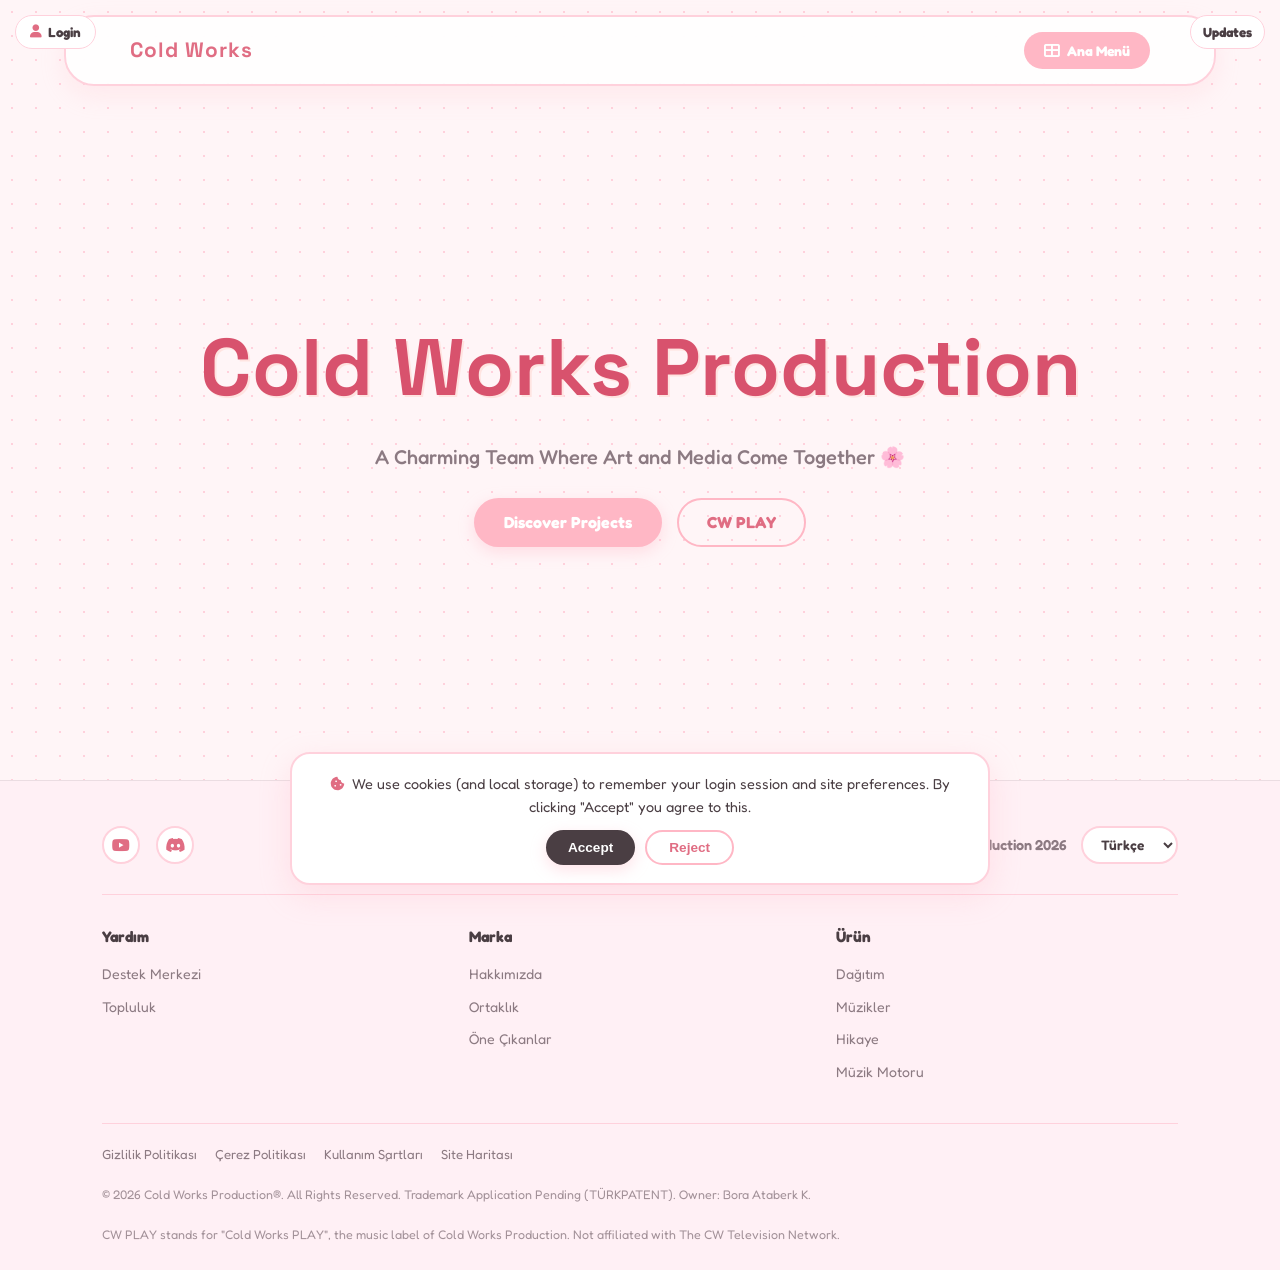
==== commit 0f4f9af1: "Add files via upload" ====
--- a/index.html
+++ b/index.html
@@ -1,880 +1,810 @@
-<!DOCTYPE html>
-<html lang="tr">
-<head>
-    <meta name="p:domain_verify" content="d0ac12fa29e27d34cb1c7f6cdf3b0b48"/>
-    <meta charset="UTF-8">
-    <meta name="viewport" content="width=device-width, initial-scale=1.0">
-    <link rel="icon" type="image/png" href="https://imgur.com/HpfJeZJ.png">
-
-    <title>Cold Works Production | CW PLAY (Cold Works PLAY) – Independent Music &amp; Arts</title>
-    <meta name="description" content="Cold Works Production is an independent music and visual arts production brand. CW PLAY (Cold Works PLAY) is its music label. Not affiliated with The CW Television Network.">
-    <meta name="keywords" content="Cold Works, Cold Works Production, CW PLAY, Cold Works PLAY, Bora Ataberk Kırkayak, Indie Music Producer, Art Designer">
-    <meta property="og:site_name" content="Cold Works Production">
-    <meta property="og:title" content="Cold Works Production | CW PLAY (Cold Works PLAY)">
-    <meta property="og:description" content="Music and arts by Cold Works Production and its music label CW PLAY (Cold Works PLAY).">
-    <meta property="og:image" content="https://imgur.com/HpfJeZJ.png">
-    <meta property="og:type" content="website">
-    <meta property="og:url" content="https://coldworksproduction.com">
-    <link rel="canonical" href="https://coldworksproduction.com">
-
-    <!-- Google & AI Schema.org (Structured Data) -->
-    <script type="application/ld+json">
-    {
-      "@context": "https://schema.org",
-      "@graph": [
-        {
-          "@type": "Organization",
-          "@id": "https://coldworksproduction.com/#organization",
-          "name": "Cold Works Production",
-          "alternateName": "Cold Works",
-          "url": "https://coldworksproduction.com",
-          "logo": "https://imgur.com/HpfJeZJ.png",
-          "founder": { "@type": "Person", "name": "Bora Ataberk Kırkayak" },
-          "sameAs": [
-            "https://www.youtube.com/@coldworksofficial",
-            "https://discord.gg/coldworksproduction"
-          ]
-        },
-        {
-          "@type": "MusicGroup",
-          "@id": "https://cwplaymusic.com/#cwplay",
-          "name": "CW PLAY",
-          "alternateName": ["Cold Works PLAY", "CW PLAY Music"],
-          "description": "CW PLAY (Cold Works PLAY) is the music label of Cold Works Production, specializing in 130 BPM instrumental and electronic music.",
-          "disambiguatingDescription": "CW PLAY stands for Cold Works PLAY. It is not related to The CW Television Network or its streaming services.",
-          "genre": ["Instrumental", "Electronic", "J-Pop"],
-          "url": "https://cwplaymusic.com",
-          "parentOrganization": { "@id": "https://coldworksproduction.com/#organization" },
-          "sameAs": [
-            "https://www.youtube.com/@coldworksofficial",
-            "https://open.spotify.com/artist/7fu2bgzUOr2ktStyRI81wx"
-          ]
-        },
-        {
-          "@type": "WebSite",
-          "@id": "https://coldworksproduction.com/#website",
-          "name": "Cold Works Production",
-          "alternateName": ["Cold Works", "CW PLAY by Cold Works"],
-          "url": "https://coldworksproduction.com",
-          "publisher": { "@id": "https://coldworksproduction.com/#organization" }
-        },
-        {
-          "@type": "WebSite",
-          "@id": "https://series.cwplaymusic.com/#website",
-          "name": "CW PLAY Cinema",
-          "alternateName": "Cold Works PLAY Cinema",
-          "url": "https://series.cwplaymusic.com/",
-          "publisher": { "@id": "https://cwplaymusic.com/#cwplay" }
-        }
-      ]
-    }
-    </script>
-
-    <style>
-      .cwplay-fullname { margin-top: -6px; font-weight: 600; opacity: .8; }
-    </style>
-
-    <link rel="stylesheet" href="style.css?v=13">
-
-    <link href="https://fonts.googleapis.com/css2?family=Fredoka:wght@400;500;600;700&family=Space+Grotesk:wght@500;700&display=swap" rel="stylesheet">
-    <link rel="stylesheet" href="https://cdnjs.cloudflare.com/ajax/libs/font-awesome/6.0.0/css/all.min.css">
-</head>
-<body>
-
-<!-- COOKIE CONSENT (KVKK/GDPR benzeri onay çubuğu) -->
-<div id="cookieConsent" class="cookie-consent">
-    <p><i class="fas fa-cookie-bite" aria-hidden="true"></i> We use cookies (and local storage) to remember your login session and site preferences. By clicking "Accept" you agree to this.</p>
-    <div class="cookie-buttons">
-        <button class="btn btn-dark" onclick="setCookieConsent(true)">Accept</button>
-        <button class="btn-secondary" onclick="setCookieConsent(false)">Reject</button>
-    </div>
-</div>
-
-<!-- INTRO SPLASH (CSS'te ve JS'te tanımlıydı, HTML'de eksikti) -->
-<div id="site-intro">
-    <div class="intro-logo-container">
-        <img src="https://imgur.com/HpfJeZJ.png" alt="Cold Works Production" class="intro-logo">
-        <div class="intro-title">Cold Works Production</div>
-    </div>
-</div>
-
-<nav>
-    <span class="logo">Cold Works</span>
-    <button id="mainMenuBtn" class="main-menu-btn" aria-haspopup="true" aria-expanded="false" aria-controls="mainMenuOverlay">
-        <i class="fas fa-th-large" aria-hidden="true"></i> <span id="mainMenuBtnLabel">Ana Menü</span>
-    </button>
-</nav>
-
-<!-- ============ WII TARZI ANA MENÜ (kaydırma/bar yerine tam ekran menü) ============ -->
-<div id="mainMenuOverlay" class="wii-menu-overlay" role="dialog" aria-modal="true" aria-labelledby="wiiMenuTitle">
-    <div class="wii-menu-box">
-        <div class="wii-menu-header">
-            <h2 id="wiiMenuTitle" data-i18n="menuTitle">Ana Menü</h2>
-            <button type="button" class="wii-menu-close" id="wiiMenuCloseBtn" aria-label="Menüyü kapat">
-                <i class="fas fa-times" aria-hidden="true"></i>
-            </button>
-        </div>
-        <div class="wii-menu-grid">
-            <a href="#welcome" class="wii-tile">
-                <span class="wii-tile-icon"><i class="fas fa-home" aria-hidden="true"></i></span>
-                <span class="wii-tile-label" data-i18n="menuHome">Home</span>
-            </a>
-            <a href="#mascot-section" class="wii-tile">
-                <span class="wii-tile-icon"><i class="fas fa-cat" aria-hidden="true"></i></span>
-                <span class="wii-tile-label" data-i18n="menuViolet">Violet</span>
-            </a>
-            <a href="#girlfriend-section" class="wii-tile">
-                <span class="wii-tile-icon"><i class="fas fa-heart" aria-hidden="true"></i></span>
-                <span class="wii-tile-label" data-i18n="menuRiley">Riley</span>
-            </a>
-            <a href="#sister-section" class="wii-tile">
-                <span class="wii-tile-icon"><i class="fas fa-star" aria-hidden="true"></i></span>
-                <span class="wii-tile-label" data-i18n="menuLucia">Lucia</span>
-            </a>
-            <a href="#publishing-services" class="wii-tile">
-                <span class="wii-tile-icon"><i class="fas fa-feather-alt" aria-hidden="true"></i></span>
-                <span class="wii-tile-label" data-i18n="menuPublishing">Publishing</span>
-            </a>
-            <a href="#musics" class="wii-tile">
-                <span class="wii-tile-icon"><i class="fas fa-music" aria-hidden="true"></i></span>
-                <span class="wii-tile-label" data-i18n="menuMusics">Musics</span>
-            </a>
-            <a href="#special-admin" class="wii-tile">
-                <span class="wii-tile-icon"><i class="fas fa-gem" aria-hidden="true"></i></span>
-                <span class="wii-tile-label" data-i18n="menuSpecial">Special</span>
-            </a>
-            <a href="#partner" class="wii-tile">
-                <span class="wii-tile-icon"><i class="fas fa-handshake" aria-hidden="true"></i></span>
-                <span class="wii-tile-label" data-i18n="menuPartner">Partner</span>
-            </a>
-            <a href="#join-membership" class="wii-tile">
-                <span class="wii-tile-icon"><i class="fas fa-user-plus" aria-hidden="true"></i></span>
-                <span class="wii-tile-label" data-i18n="menuJoin">Join</span>
-            </a>
-            <a href="#community" class="wii-tile">
-                <span class="wii-tile-icon"><i class="fas fa-users" aria-hidden="true"></i></span>
-                <span class="wii-tile-label" data-i18n="menuCommunity">Community</span>
-            </a>
-            <a href="#arts" class="wii-tile">
-                <span class="wii-tile-icon"><i class="fas fa-paint-brush" aria-hidden="true"></i></span>
-                <span class="wii-tile-label" data-i18n="menuArts">Arts</span>
-            </a>
-            <a href="#manga" class="wii-tile">
-                <span class="wii-tile-icon"><i class="fas fa-book-open" aria-hidden="true"></i></span>
-                <span class="wii-tile-label" data-i18n="menuManga">Story</span>
-            </a>
-            <a href="#headquarters" class="wii-tile">
-                <span class="wii-tile-icon"><i class="fas fa-building" aria-hidden="true"></i></span>
-                <span class="wii-tile-label" data-i18n="menuHQ">HQ</span>
-            </a>
-        </div>
-    </div>
-</div>
-
-<!-- Sol Üst Köşe Hesap (Account) Menüsü -->
-<div class="auth-menu-wrapper">
-    <button id="authToggleBtn" class="auth-toggle-btn" aria-expanded="false" aria-controls="authDropdown">
-        <i class="fas fa-user" aria-hidden="true"></i> <span id="authToggleLabel">Login</span>
-    </button>
-
-    <div id="authDropdown" class="auth-box">
-        <div id="authGuestView">
-            <h4>Welcome</h4>
-            <p class="auth-sub">Log in or create an account.</p>
-            <button type="button" class="btn" onclick="openAuthModal('login')">Login</button>
-            <button type="button" class="btn-secondary" onclick="openAuthModal('register')">Register</button>
-        </div>
-        <div id="authUserView" style="display:none;">
-            <h4 id="authUsernameLabel">-</h4>
-            <p class="auth-sub">You're logged in.</p>
-            <button type="button" class="btn-dark btn" onclick="logoutUser()">Logout</button>
-        </div>
-    </div>
-</div>
-
-<!-- Sağ Üst Köşe Update Log Menüsü -->
-<div class="update-menu-wrapper">
-    <button id="updateToggleBtn" class="update-toggle-btn" aria-expanded="false" aria-controls="updateDropdown">Updates</button>
-
-    <div id="updateDropdown" class="update-box">
-        <h4>Update Log</h4>
-        <div class="update-entry">
-            <small>26.08.2026</small>
-            <p class="update-version"><strong>version 2.1.8</strong></p>
-            <p class="update-text">Registration and participation are now open; you can register via the "Join" section.</p>
-        </div>
-        <div class="update-entry">
-            <small>18.08.2026</small>
-            <p class="update-version"><strong>version 2.1.7</strong></p>
-            <p class="update-text">A new Partner section has been added featuring Mesut Kebapçıoğlu's social media links.</p>
-        </div>
-        <div class="update-entry">
-            <small>17.08.2026</small>
-            <p class="update-version"><strong>version 2.1.6</strong></p>
-            <p class="update-text">Account system, cookie consent, and guest access restrictions have been added.</p>
-        </div>
-        <div class="update-entry">
-            <small>14.08.2026</small>
-            <p class="update-version"><strong>version 2.1.5</strong></p>
-            <p class="update-text">Fade-in and fade-out effects have been added for scene transitions.</p>
-        </div>
-        <div class="update-entry">
-            <small>14.08.2026</small>
-            <p class="update-version"><strong>version 2.1.4</strong></p>
-            <p class="update-text">The splash screen has been re-added with the fix applied.</p>
-        </div>
-    </div>
-</div>
-
-    <section id="welcome" class="hero page-visible" data-page="welcome">
-        <div class="hero-content">
-            <h1 class="fade-in">Cold Works Production</h1>
-            <p>A Charming Team Where Art and Media Come Together 🌸</p>
-            <div class="hero-buttons">
-                <a href="#manga" class="btn">Discover Projects</a>
-                <a href="#musics" class="btn-secondary">CW PLAY</a>
-            </div>
-        </div>
-    </section>
-
-    <!-- VIOLET MUSE MASKOT BÖLÜMÜ -->
-<section id="mascot-section" class="content-section mascot-container" data-page="mascot-section">
-    <div class="mascot-image-block">
-        <img src="https://imgur.com/njPSPeX.png" alt="Violet Muse" class="mascot-img">
-    </div>
-
-    <div class="mascot-info-block">
-        <span class="sub-title">CHANNEL MASCOT</span>
-        <h2>About the Channel Mascot “Violet”</h2>
-
-        <div class="mascot-card">
-            <ul>
-                <li><i class="fas fa-id-card" aria-hidden="true"></i> <strong>First & Last Name:</strong> Violet Abby Muse</li>
-                <li><i class="fas fa-birthday-cake" aria-hidden="true"></i> <strong>Age:</strong> 17</li>
-                <li><i class="fas fa-coffee" aria-hidden="true"></i> <strong>Occupation:</strong> Café Waiter</li>
-                <li><i class="fas fa-globe-asia" aria-hidden="true"></i> <strong>Origin:</strong> Turkey & Japan</li>
-            </ul>
-        </div>
-    </div>
-</section>
-
-<!-- RILEY IVY ECLIPSE BÖLÜMÜ -->
-<section id="girlfriend-section" class="content-section mascot-container" data-page="girlfriend-section">
-    <div class="mascot-image-block">
-        <img src="https://imgur.com/gXdCoiM.png" alt="Riley Ivy Eclipse" class="mascot-img" loading="lazy">
-    </div>
-
-    <div class="abbys-girlfriend-block">
-        <span class="sub-title">ABBY'S GIRLFRIEND</span>
-        <h2>About the Abby's Girlfriend “Riley”</h2>
-
-        <div class="mascot-card">
-            <ul>
-                <li><i class="fas fa-id-card" aria-hidden="true"></i> <strong>First & Last Name:</strong> Riley Ivy Eclipse</li>
-                <li><i class="fas fa-birthday-cake" aria-hidden="true"></i> <strong>Age:</strong> 18</li>
-                <li><i class="fas fa-user-friends" aria-hidden="true"></i> <strong>Relation:</strong> Abby's Girlfriend</li>
-                <li><i class="fas fa-globe-asia" aria-hidden="true"></i> <strong>Origin:</strong> South Africa & America </li>
-            </ul>
-        </div>
-    </div>
-</section>
-
-<!-- LUCIA IRIS MUSE MASKOT BÖLÜMÜ -->
-<section id="sister-section" class="content-section mascot-container" data-page="sister-section">
-    <div class="mascot-image-block">
-        <img src="https://imgur.com/DxCZ4a8.png" alt="Lucia Iris Muse" class="mascot-img" loading="lazy">
-    </div>
-
-    <div class="abbys-sister-block">
-        <span class="sub-title">ABBY'S SISTER</span>
-        <h2>About the Abby's Sister “Lucia”</h2>
-
-        <div class="mascot-card">
-            <ul>
-                <li><i class="fas fa-id-card" aria-hidden="true"></i> <strong>First & Last Name:</strong> Lucia Iris Muse</li>
-                <li><i class="fas fa-birthday-cake" aria-hidden="true"></i> <strong>Age:</strong> 12</li>
-                <li><i class="fas fa-user-friends" aria-hidden="true"></i> <strong>Relation:</strong> Abby's Sister</li>
-                <li><i class="fas fa-globe-asia" aria-hidden="true"></i> <strong>Origin:</strong> Turkey & Japan</li>
-            </ul>
-        </div>
-    </div>
-</section>
-
-<!-- HEADQUARTERS SECTION -->
-<section id="headquarters" class="content-section" data-page="headquarters">
-    <div class="publishing-card center-text">
-        <span class="sub-title">CORPORATE & OPERATIONS</span>
-        <h2>Cold Works Headquarters</h2>
-        <p>
-            Access official administrative portals, brand infrastructure, operational resources, and executive services managed directly by Cold Works Production.
-        </p>
-
-        <div class="publishing-features">
-            <span><i class="fas fa-building" aria-hidden="true"></i> Official HQ Portal</span>
-            <span><i class="fas fa-user-shield" aria-hidden="true"></i> Executive Operations</span>
-            <span><i class="fas fa-network-wired" aria-hidden="true"></i> Centralized Network</span>
-        </div>
-
-        <a href="javascript:void(0)" data-href="https://headquarters.coldworksproduction.com/" class="btn" data-guest-lock="true">
-            Visit Headquarters Portal <i class="fas fa-external-link-alt" aria-hidden="true"></i>
-        </a>
-    </div>
-</section>
-
-    <!-- PUBLISHING & DISTRIBUTION SERVICES -->
-    <section id="publishing-services" class="content-section" data-page="publishing-services">
-        <div class="publishing-card">
-            <span class="sub-title">GLOBAL DISTRIBUTION</span>
-            <h2>Publishing & Distribution Services</h2>
-            <p>
-                We empower independent content creators, composers, and writers by delivering comprehensive publishing and global distribution services. Our mission is simple: amplifying your voice across the globe, completely <strong>free of charge</strong>.
-            </p>
-
-            <div class="publishing-features">
-                <span><i class="fas fa-check-circle" aria-hidden="true"></i> 100% Free Publishing</span>
-                <span><i class="fas fa-globe" aria-hidden="true"></i> Global Distribution</span>
-                <span><i class="fas fa-feather-alt" aria-hidden="true"></i> For Independent Creators</span>
-            </div>
-
-            <a href="javascript:void(0)" data-href="https://distro.coldworksproduction.com/" class="btn" data-guest-lock="true">
-                Start Publishing <i class="fas fa-external-link-alt" aria-hidden="true"></i>
-            </a>
-        </div>
-    </section>
-
-     <!-- MUSIC ENGINE SECTION -->
-<section id="redirect-center" class="content-section center-text" data-page="musics">
-    <span class="sub-title">MUSIC ENGINE</span>
-    <h2>CW PLAY's Music Engine</h2>
-    <p class="section-desc">
-        Explore our curated audio showcase, submission frameworks, and the full broadcast experience on our dedicated music engine platform.
-    </p>
-
-    <a href="javascript:void(0)" data-href="https://musicengine.coldworksproduction.com/" class="btn" style="margin-top: 20px;" data-guest-lock="true">
-        Go to Music Engine <i class="fas fa-arrow-right" aria-hidden="true"></i>
-    </a>
-</section>
-
-    <!-- MUSIC DEPARTMENT -->
-    <section id="musics" class="content-section secondary-bg center-text" data-page="musics">
-        <span class="sub-title">MUSIC DEPARTMENT</span>
-        <h2>CW PLAY</h2>
-        <p class="cwplay-fullname">Cold Works PLAY — the music label of Cold Works Production</p>
-        <p>Discover our latest tracks and music projects.</p>
-
-        <div class="alert-box">
-            <i class="fas fa-exclamation-circle" aria-hidden="true"></i>
-            Spotify link is currently unavailable due to an error. We are working on it.
-        </div>
-
-        <div class="link-group">
-            <a href="https://cwplaymusic.com" target="_blank" rel="noopener" class="music-link">
-                <i class="fas fa-globe" aria-hidden="true"></i> cwplaymusic.com
-            </a>
-            <a href="https://www.youtube.com/@coldworksofficial/featured" target="_blank" rel="noopener" class="music-link">
-                <i class="fab fa-youtube" aria-hidden="true"></i> YouTube Music
-            </a>
-        </div>
-    </section>
-
-    <!-- STORY SECTION -->
-    <section id="manga" class="content-section" data-page="manga">
-        <div class="manga-card center-text">
-            <span class="sub-title">NEW PROJECT</span>
-            <h2>The 7th Cycle of Death</h2>
-            <p>The 7th cycle of death has begun. We will be announcing details about our new story series soon.</p>
-            <a href="javascript:void(0)" data-href="https://the7thcycleofdeath.coldworksproduction.com" class="btn" data-guest-lock="true">Go to Website</a>
-        </div>
-    </section>
-
-    <!-- SUBSCRIBE SECTION -->
-    <section id="subscribe" class="content-section secondary-bg" data-page="musics">
-        <div class="subscribe-box center-text">
-            <h3>Priority Listeners</h3>
-            <p>Leave your Discord username to gain Early Access.</p>
-
-            <form action="https://formspree.io/f/mlgzabry" method="POST" class="subscribe-form">
-                <input type="text" name="Discord_ID" placeholder="Your Discord Username" required>
-                <input type="text" name="_gotcha" style="display:none">
-                <button type="submit" class="btn btn-dark">Kayıt Ol</button>
-                <input type="hidden" name="_next" value="https://coldworksproduction.com">
-            </form>
-        </div>
-    </section>
-
-    <!-- TECH STACK -->
-    <section class="tech-stack" data-page="musics">
-        <div class="tech-icons">
-            <span><i class="fab fa-youtube" aria-hidden="true"></i> YOUTUBE</span>
-            <span><i class="fab fa-spotify" aria-hidden="true"></i> SPOTIFY</span>
-            <span><i class="fab fa-github" aria-hidden="true"></i> GITHUB</span>
-            <span><i class="fab fa-discord" aria-hidden="true"></i> DISCORD</span>
-        </div>
-    </section>
-
-    <!-- SPECIAL CO-FOUNDER SECTION -->
-    <section id="special-admin" class="content-section" data-page="special-admin">
-        <div class="special-admin-section">
-            <div class="special-header">
-                <span class="badge-tag">💖 SPECIAL CO-FOUNDER & ARTIST</span>
-                <h3>Featured Masterpieces</h3>
-            </div>
-
-            <div class="gallery-grid">
-                <div class="art-item" onclick="ac(this)" tabindex="0" role="button"
-                     data-isim="Infixy398"
-                     data-sanatci="Infixy398 >:)"
-                     data-resim="https://imgur.com/nD6prPg.png"
-                     data-verified="true">
-                    <img src="https://imgur.com/nD6prPg.png" alt="Infixy398" loading="lazy">
-                    <h4>Infixy398</h4>
-                </div>
-            </div>
-        </div>
-    </section>
-
-  <!-- OFFICIAL PARTNER SECTION -->
-    <section id="partner" class="content-section center-text" data-page="partner">
-        <span class="sub-title">OFFICIAL PARTNERS</span>
-        <div class="partners-container">
-            <!-- Partner 1 -->
-            <div class="partner-item">
-                <h2>Ortak: Mesut Kebapçıoğlu</h2>
-                <div class="partner-card">
-                    <div class="social-links">
-                        <a href="https://www.youtube.com/@kmesutt" target="_blank" rel="noopener" class="social-link social-youtube">
-                            <i class="fab fa-youtube" aria-hidden="true"></i> YouTube
-                        </a>
-                        <a href="https://www.instagram.com/kmesutt" target="_blank" rel="noopener" class="social-link social-instagram">
-                            <i class="fab fa-instagram" aria-hidden="true"></i> Instagram
-                        </a>
-                        <a href="https://www.tiktok.com/@kmesutt" target="_blank" rel="noopener" class="social-link social-tiktok">
-                            <i class="fab fa-tiktok" aria-hidden="true"></i> TikTok
-                        </a>
-                        <a href="https://www.facebook.com/kmesutt" target="_blank" rel="noopener" class="social-link social-facebook">
-                            <i class="fab fa-facebook" aria-hidden="true"></i> Facebook
-                        </a>
-                    </div>
-                </div>
-            </div>
-            <!-- Partner 2 -->
-            <div class="partner-item">
-                <h2>Ortak: BetrixsiB / Crymelon Studio</h2>
-                <div class="partner-card">
-                    <div class="social-links">
-                        <a href="https://www.youtube.com/@betrixsiB" target="_blank" rel="noopener" class="social-link social-youtube">
-                            <i class="fab fa-youtube" aria-hidden="true"></i> YouTube
-                        </a>
-                    </div>
-                </div>
-            </div>
-            <!-- Partner 3 -->
-            <div class="partner-item">
-                <h2>Ortak: YoncaAnimations🍀</h2>
-                <div class="partner-card">
-                    <div class="social-links">
-                        <a href="https://www.youtube.com/@yonca_cb/videos" target="_blank" rel="noopener" class="social-link social-youtube">
-                            <i class="fab fa-youtube" aria-hidden="true"></i> YouTube
-                        </a>
-                    </div>
-                </div>
-            </div>
-            <!-- Partner 4 -->
-            <div class="partner-item">
-                <h2>Sponsor: W0rky</h2>
-                <div class="partner-card">
-                    <div class="social-links">
-                        <a href="https://www.youtube.com/@w0rkycik" target="_blank" rel="noopener" class="social-link social-youtube">
-                            <i class="fab fa-youtube" aria-hidden="true"></i> YouTube
-                        </a>
-                        <a href="https://www.roblox.com/users/9462689706/profile" target="_blank" rel="noopener" class="social-link social-roblox">
-                            Roblox
-                        </a>
-                    </div>
-                </div>
-            </div>
-        </div>
-    </section>
-
- <!-- JOIN MEMBERSHIP SECTION -->
-<section id="join-membership" class="content-section" data-page="join-membership">
-    <div class="publishing-card center-text">
-        <span class="sub-title">TEAM & COLLABORATION</span>
-        <h2>Join Membership</h2>
-        <p>
-            Want to join the Cold Works Production team? This isn't a paid membership —
-            it's a join form for people who want to create together with us.
-        </p>
-
-        <div class="publishing-features">
-            <span><i class="fas fa-music" aria-hidden="true"></i> Music</span>
-            <span><i class="fas fa-cube" aria-hidden="true"></i> Model</span>
-            <span><i class="fas fa-film" aria-hidden="true"></i> Animation</span>
-            <span><i class="fas fa-pen-nib" aria-hidden="true"></i> Scenario / Story</span>
-        </div>
-
-        <form action="https://formspree.io/f/xkjwdpoz" method="POST" class="join-form">
-            <input type="text" name="_gotcha" style="display:none">
-
-            <input type="text" name="discord_username" placeholder="Discord Username" required>
-            <input type="email" name="email" placeholder="Email" required>
-            <input type="number" name="age" placeholder="Age" min="1" required>
-            <input type="text" name="real_name" placeholder="Real Name" required>
-
-            <fieldset class="join-fields">
-                <legend>Fields of Activity</legend>
-                <label><input type="checkbox" name="field" value="Music"> Music</label>
-                <label><input type="checkbox" name="field" value="Model"> Model</label>
-                <label><input type="checkbox" name="field" value="Animation"> Animation</label>
-                <label><input type="checkbox" name="field" value="Scenario / Story"> Scenario / Story</label>
-            </fieldset>
-
-            <fieldset class="join-question">
-                <legend>Do you need the consideration amount?</legend>
-                <label><input type="radio" name="consideration" value="A" id="opt-a" required> A) No, I don't need it; I'll work for free.</label>
-                <label><input type="radio" name="consideration" value="B" id="opt-b" required> B) Yes, I need it.</label>
-
-                <div id="consideration-reason" style="display:none;">
-                    <label for="reason">Please explain why:</label>
-                    <textarea id="reason" name="consideration_reason" rows="3"></textarea>
-                </div>
-            </fieldset>
-
-            <input type="hidden" name="_next" value="https://coldworksproduction.com">
-            <button type="submit" class="btn btn-dark">Submit Application</button>
-        </form>
-    </div>
-</section>
-
-    <!-- COMMUNITY GALLERY -->
-    <section id="community" class="content-section" data-page="community">
-        <span class="sub-title">COMMUNITY</span>
-        <h2>Arts Gallery</h2>
-
-        <div class="gallery-grid">
-            <div class="art-item" onclick="ac(this)" tabindex="0" role="button" data-isim="djeyestusk" data-sanatci="Unnamed" data-resim="https://imgur.com/pNSTTo0.png" data-verified="true">
-                <img src="https://imgur.com/pNSTTo0.png" loading="lazy" alt="Art">
-                <h4>djeyestusk</h4>
-            </div>
-
-            <div class="art-item" onclick="ac(this)" tabindex="0" role="button" data-isim="djeyestusk" data-sanatci="Unnamed" data-resim="https://imgur.com/R2JBy5C.png" data-verified="true">
-                <img src="https://imgur.com/R2JBy5C.png" loading="lazy" alt="Art">
-                <h4>djeyestusk</h4>
-            </div>
-
-            <div class="art-item" onclick="ac(this)" tabindex="0" role="button" data-isim="CW PLAY Official" data-sanatci="CW PLAY PFP" data-resim="https://imgur.com/p8HTkit.png" data-verified="true">
-                <img src="https://imgur.com/p8HTkit.png" loading="lazy" alt="Art">
-                <h4>CW PLAY Official</h4>
-            </div>
-
-            <div class="art-item" onclick="ac(this)" tabindex="0" role="button" data-isim="Banana Orkun" data-sanatci="Manface Banana" data-resim="https://imgur.com/O8baEUU.png" data-verified="false">
-                <img src="https://imgur.com/O8baEUU.png" loading="lazy" alt="Art">
-                <h4>Banana Orkun</h4>
-            </div>
-
-            <div class="art-item" onclick="ac(this)" tabindex="0" role="button" data-isim="Green Banana Boii!!!" data-sanatci="Greenish Chill..." data-resim="https://imgur.com/6LVzLyi.png" data-verified="false">
-                <img src="https://imgur.com/6LVzLyi.png" loading="lazy" alt="Art">
-                <h4>Green Banana Boii!!!</h4>
-            </div>
-
-            <div class="art-item" onclick="ac(this)" tabindex="0" role="button" data-isim="CW PLAY Official" data-sanatci="What Kind of Star It Is" data-resim="https://imgur.com/ZGn7Wd4.png" data-verified="true">
-                <img src="https://imgur.com/ZGn7Wd4.png" loading="lazy" alt="Art">
-                <h4>CW PLAY Official</h4>
-            </div>
-
-            <div class="art-item" onclick="ac(this)" tabindex="0" role="button" data-isim="Vanora_Void" data-sanatci="Yaşar Ali" data-resim="https://imgur.com/bEJTjtD.png" data-verified="true">
-                <img src="https://imgur.com/bEJTjtD.png" loading="lazy" alt="Art">
-                <h4>Vanora_Void</h4>
-            </div>
-
-            <div class="art-item" onclick="ac(this)" tabindex="0" role="button" data-isim="Xane" data-sanatci="Aziel" data-resim="https://imgur.com/2d4e5Ph.png" data-verified="true">
-                <img src="https://imgur.com/2d4e5Ph.png" loading="lazy" alt="Art">
-                <h4>Xane</h4>
-            </div>
-
-            <div class="art-item" onclick="ac(this)" tabindex="0" role="button" data-isim="Xane" data-sanatci="Zerdem" data-resim="https://imgur.com/sS2jfFP.png" data-verified="true">
-                <img src="https://imgur.com/sS2jfFP.png" loading="lazy" alt="Art">
-                <h4>Xane</h4>
-            </div>
-
-            <div class="art-item" onclick="ac(this)" tabindex="0" role="button" data-isim="Xane" data-sanatci="Algomi x My Stil" data-resim="https://imgur.com/CPzEap4.png" data-verified="true">
-                <img src="https://imgur.com/CPzEap4.png" loading="lazy" alt="Art">
-                <h4>Xane</h4>
-            </div>
-
-            <div class="art-item" onclick="ac(this)" tabindex="0" role="button" data-isim="Green Banana Boii!!!" data-sanatci="İts right behind me aint he?" data-resim="https://imgur.com/1r3145H.png" data-verified="false">
-                <img src="https://imgur.com/1r3145H.png" loading="lazy" alt="Art">
-                <h4>Green Banana Boii!!!</h4>
-            </div>
-
-            <div class="art-item" onclick="ac(this)" tabindex="0" role="button" data-isim="CW PLAY Official" data-sanatci="Phone Ringing!" data-resim="https://imgur.com/5Mf0HUE.png" data-verified="true">
-                <img src="https://imgur.com/5Mf0HUE.png" loading="lazy" alt="Art">
-                <h4>CW PLAY Official</h4>
-            </div>
-
-            <div class="art-item" onclick="ac(this)" tabindex="0" role="button" data-isim="CW PLAY Official" data-sanatci="Pomni misses Jax." data-resim="https://imgur.com/iJvaJKm.png" data-verified="true">
-                <img src="https://imgur.com/iJvaJKm.png" loading="lazy" alt="Art">
-                <h4>CW PLAY Official</h4>
-            </div>
-
-            <div class="art-item" onclick="ac(this)" tabindex="0" role="button" data-isim="CW PLAY Official" data-sanatci="Abfixy <3." data-resim="https://imgur.com/3Ks7i8f.png" data-verified="true">
-                <img src="https://imgur.com/3Ks7i8f.png" loading="lazy" alt="Art">
-                <h4>CW PLAY Official</h4>
-            </div>
-        </div>
-    </section>
-
-    <!-- SEND ART SECTION -->
-    <section id="arts" class="content-section center-text" data-page="arts">
-        <span class="sub-title">ARTS</span>
-        <h2>Send Art</h2>
-        <p class="section-desc">Share your work; those deemed suitable will be featured in the gallery.</p>
-
-        <div class="form-wrapper" id="artFormWrapper">
-            <div id="artGuestOverlay" class="guest-overlay">
-                <i class="fas fa-lock guest-lock-icon" aria-hidden="true"></i>
-                <p>You need to be logged in to submit art.</p>
-                <button type="button" class="btn" onclick="openAuthModal('login')">Login / Register</button>
-            </div>
-            <iframe src="https://docs.google.com/forms/d/e/1FAIpQLSeW_qLIpuHBKBGQIG7lpw2460eWgu_pYGL_mFjvKUlM2yp1ig/viewform?embedded=true" width="100%" height="600" frameborder="0" title="Send Art submission form">Yükleniyor...</iframe>
-        </div>
-    </section>
-
-    <!-- POPUP MODAL -->
-    <div id="profil" class="modal-overlay" role="dialog" aria-modal="true" aria-labelledby="isim-text">
-        <div class="modal-card">
-            <img id="kutu-resim" src="" alt="Artist Art">
-            <h2 id="kutu-isim">
-                <span id="isim-text"></span>
-                <img id="rozet" src="https://imgur.com/mVi9Mv8.png" alt="Verified Badge">
-            </h2>
-            <p id="kutu-sanatci"></p>
-            <button onclick="kapatModal()" class="btn-close">Close</button>
-        </div>
-    </div>
-
-    <!-- LOGIN / REGISTER MODAL -->
-    <div id="authModal" class="modal-overlay" role="dialog" aria-modal="true" aria-labelledby="authModalTitle">
-        <div class="modal-card auth-modal-card">
-            <div class="auth-tabs">
-                <button type="button" class="auth-tab active" id="authTabLogin" onclick="switchAuthTab('login')">Login</button>
-                <button type="button" class="auth-tab" id="authTabRegister" onclick="switchAuthTab('register')">Register</button>
-            </div>
-
-            <h2 id="authModalTitle" class="auth-modal-title">Login</h2>
-
-            <form id="loginForm" class="auth-form" onsubmit="return handleLogin(event)">
-                <input type="text" id="loginUsername" placeholder="Username" required autocomplete="username">
-                <input type="password" id="loginPassword" placeholder="Password" required autocomplete="current-password">
-                <p id="loginError" class="auth-error"></p>
-                <button type="submit" class="btn">Login</button>
-            </form>
-
-            <form id="registerForm" class="auth-form" style="display:none;" onsubmit="return handleRegister(event)">
-                <input type="text" id="registerUsername" placeholder="Username" required autocomplete="username">
-                <input type="password" id="registerPassword" placeholder="Password (min 6 characters)" required minlength="6" autocomplete="new-password">
-                <input type="password" id="registerPasswordConfirm" placeholder="Confirm Password" required minlength="6" autocomplete="new-password">
-                <p id="registerError" class="auth-error"></p>
-                <button type="submit" class="btn">Create Account</button>
-            </form>
-
-            <button type="button" onclick="closeAuthModal()" class="btn-close">Close</button>
-        </div>
-    </div>
-
-    <!-- GUEST RESTRICTION MODAL (alt domain yönlendirmeleri için) -->
-    <div id="guestLockModal" class="modal-overlay" role="dialog" aria-modal="true" aria-labelledby="guestLockTitle">
-        <div class="modal-card">
-            <i class="fas fa-lock guest-lock-icon" aria-hidden="true"></i>
-            <h2 id="guestLockTitle">Account Required</h2>
-            <p id="guestLockText">You need to be logged in to access this page.</p>
-            <button type="button" class="btn" onclick="closeGuestLockModal(); openAuthModal('login');">Login / Register</button>
-            <button type="button" onclick="closeGuestLockModal()" class="btn-close">Close</button>
-        </div>
-    </div>
-
-    <!-- VERIFIED BADGE INFO -->
-    <section class="badge-info center-text" data-page="community">
-        <img src="https://imgur.com/mVi9Mv8.png" alt="Badge Logo">
-        <h3>About Verified Artist Badge</h3>
-        <p>The “Verified Artist” badge is awarded to artists who have at least three approved works in our gallery.</p>
-    </section>
-
-    <!-- ============ YASAL / ALT SAYFALAR (Footer linkleri için) ============ -->
-    <section id="privacy-policy" class="content-section" data-page="privacy-policy">
-        <div class="policy-card">
-            <span class="sub-title">LEGAL</span>
-            <h2 data-i18n="privacyTitle">Gizlilik Politikası</h2>
-            <div class="policy-body">
-                <h3>1. Topladığımız Bilgiler</h3>
-                <p>Hesap oluşturduğunuzda kullanıcı adınız ve şifreniz yalnızca kendi tarayıcınızda (localStorage) saklanır; herhangi bir sunucuya veya veritabanına gönderilmez. "Sanat Gönder" formu Google Forms üzerinden, "Priority Listeners" kaydı ise Formspree üzerinden iletilir; bu formlarda paylaştığınız bilgiler ilgili hizmetin kendi altyapısında tutulur.</p>
-
-                <h3>2. Bilgilerin Kullanım Amacı</h3>
-                <p>Topladığımız sınırlı bilgiler yalnızca giriş oturumunuzu hatırlamak, misafir kullanıcı kısıtlamalarını uygulamak ve dil/çerez tercihlerinizi saklamak için kullanılır.</p>
-
-                <h3>3. Üçüncü Taraflarla Paylaşım</h3>
-                <p>Bilgileriniz hiçbir şekilde satılmaz veya reklam amacıyla üçüncü taraflarla paylaşılmaz. Form gönderimleriniz yalnızca ilgili üçüncü taraf hizmetin (Google Forms, Formspree) kendi gizlilik politikasına tabidir.</p>
-
-                <h3>4. Veri Güvenliği</h3>
-                <p>Hesap sistemimiz tamamen tarayıcı taraflı çalışır; gerçek bir sunucu veritabanı bulunmamaktadır. Bu nedenle şifrenizi başka sitelerde kullandığınız şifrelerden farklı, basit bir şifre olarak seçmenizi öneririz.</p>
-
-                <h3>5. İletişim</h3>
-                <p>Gizlilik politikamızla ilgili sorularınız için resmi YouTube kanalımız veya Discord topluluğumuz üzerinden bizimle iletişime geçebilirsiniz.</p>
-            </div>
-            <a href="#welcome" class="btn policy-back" data-i18n="backHome">Ana Sayfaya Dön</a>
-        </div>
-    </section>
-
-    <section id="cookie-policy" class="content-section" data-page="cookie-policy">
-        <div class="policy-card">
-            <span class="sub-title">LEGAL</span>
-            <h2 data-i18n="cookieTitle">Çerez Politikası</h2>
-            <div class="policy-body">
-                <h3>1. Çerez ve Yerel Depolama Kullanımı</h3>
-                <p>Sitemiz, geleneksel çerezler yerine tarayıcınızın yerel depolama alanını (localStorage) kullanır. Bu, sayfayı her yenilediğinizde tercihlerinizin ve oturumunuzun kaybolmamasını sağlar.</p>
-
-                <h3>2. Neleri Saklıyoruz</h3>
-                <p>Çerez onayı tercihiniz, giriş oturumunuz (kullanıcı adınız, siz çıkış yapana kadar süresiz olarak açık kalır), seçtiğiniz dil (Türkçe/English) ve hesap bilgileriniz tarayıcınızda saklanır.</p>
-
-                <h3>3. Zorunlu ve İsteğe Bağlı Veriler</h3>
-                <p>Giriş oturumu ve dil tercihi, sitenin temel işlevlerinin çalışması için gereklidir ve devre dışı bırakılamaz. Çerez onay tercihiniz ise yalnızca alt kısımdaki bilgilendirme çubuğunun tekrar gösterilip gösterilmeyeceğini belirler.</p>
-
-                <h3>4. Verilerinizi Nasıl Temizlersiniz</h3>
-                <p>Tarayıcınızın ayarlarından bu sitenin site verilerini/localStorage'ını temizleyerek hesabınızı, oturumunuzu ve tüm tercihlerinizi sıfırlayabilirsiniz.</p>
-            </div>
-            <a href="#welcome" class="btn policy-back" data-i18n="backHome">Ana Sayfaya Dön</a>
-        </div>
-    </section>
-
-    <section id="terms-of-use" class="content-section" data-page="terms-of-use">
-        <div class="policy-card">
-            <span class="sub-title">LEGAL</span>
-            <h2 data-i18n="termsTitle">Kullanım Şartları</h2>
-            <div class="policy-body">
-                <h3>1. Genel Hükümler</h3>
-                <p>Bu siteyi kullanarak aşağıdaki kullanım şartlarını kabul etmiş sayılırsınız. Şartları kabul etmiyorsanız lütfen siteyi kullanmayı bırakın.</p>
-
-                <h3>2. İçerik Sahipliği</h3>
-                <p>Cold Works Production adı, logosu, Violet, Riley ve Lucia karakterleri, "The 7th Cycle of Death" hikayesi ve CW PLAY müzik prodüksiyonları dahil tüm marka ve özgün içerikler telif hakkı ile korunur ve TÜRKPATENT nezdinde tescillidir. İzinsiz kullanılamaz veya çoğaltılamaz.</p>
-
-                <h3>3. Kullanıcı Gönderimleri</h3>
-                <p>"Sanat Gönder" bölümü üzerinden paylaştığınız eserlerin size ait olduğunu ve bu eserlerin Topluluk Galerisi'nde sergilenmesine izin verdiğinizi kabul edersiniz. Uygun görülmeyen içerikler yayınlanmayabilir.</p>
-
-                <h3>4. Hesap Sorumluluğu</h3>
-                <p>Hesabınızın güvenliğinden ve kullanıcı adı/şifre bilginizin gizliliğinden siz sorumlusunuz. Hesap sistemi tarayıcı taraflı çalıştığından, farklı bir cihazdan aynı hesaba giriş yapılamaz.</p>
-
-                <h3>5. Sorumluluk Reddi</h3>
-                <p>Site içerikleri "olduğu gibi" sunulur. Alt alan adlarına (headquarters, distro, music engine, story siteleri) yapılan yönlendirmelerin içeriğinden ilgili alt platformlar sorumludur.</p>
-            </div>
-            <a href="#welcome" class="btn policy-back" data-i18n="backHome">Ana Sayfaya Dön</a>
-        </div>
-    </section>
-
-    <section id="sitemap" class="content-section center-text" data-page="sitemap">
-        <span class="sub-title">SITE HARİTASI</span>
-        <h2 data-i18n="sitemapTitle">Site Haritası</h2>
-        <div class="wii-menu-grid sitemap-grid">
-            <a href="#welcome" class="wii-tile"><span class="wii-tile-icon"><i class="fas fa-home" aria-hidden="true"></i></span><span class="wii-tile-label" data-i18n="menuHome">Home</span></a>
-            <a href="#mascot-section" class="wii-tile"><span class="wii-tile-icon"><i class="fas fa-cat" aria-hidden="true"></i></span><span class="wii-tile-label" data-i18n="menuViolet">Violet</span></a>
-            <a href="#girlfriend-section" class="wii-tile"><span class="wii-tile-icon"><i class="fas fa-heart" aria-hidden="true"></i></span><span class="wii-tile-label" data-i18n="menuRiley">Riley</span></a>
-            <a href="#sister-section" class="wii-tile"><span class="wii-tile-icon"><i class="fas fa-star" aria-hidden="true"></i></span><span class="wii-tile-label" data-i18n="menuLucia">Lucia</span></a>
-            <a href="#publishing-services" class="wii-tile"><span class="wii-tile-icon"><i class="fas fa-feather-alt" aria-hidden="true"></i></span><span class="wii-tile-label" data-i18n="menuPublishing">Publishing</span></a>
-            <a href="#musics" class="wii-tile"><span class="wii-tile-icon"><i class="fas fa-music" aria-hidden="true"></i></span><span class="wii-tile-label" data-i18n="menuMusics">Musics</span></a>
-            <a href="#special-admin" class="wii-tile"><span class="wii-tile-icon"><i class="fas fa-gem" aria-hidden="true"></i></span><span class="wii-tile-label" data-i18n="menuSpecial">Special</span></a>
-            <a href="#partner" class="wii-tile"><span class="wii-tile-icon"><i class="fas fa-handshake" aria-hidden="true"></i></span><span class="wii-tile-label" data-i18n="menuPartner">Partner</span></a>
-            <a href="#join-membership" class="wii-tile"><span class="wii-tile-icon"><i class="fas fa-handshake" aria-hidden="true"></i></span><span class="wii-tile-label" data-i18n="menuJoin">join</span></a>
-            <a href="#community" class="wii-tile"><span class="wii-tile-icon"><i class="fas fa-users" aria-hidden="true"></i></span><span class="wii-tile-label" data-i18n="menuCommunity">Community</span></a>
-            <a href="#arts" class="wii-tile"><span class="wii-tile-icon"><i class="fas fa-paint-brush" aria-hidden="true"></i></span><span class="wii-tile-label" data-i18n="menuArts">Arts</span></a>
-            <a href="#manga" class="wii-tile"><span class="wii-tile-icon"><i class="fas fa-book-open" aria-hidden="true"></i></span><span class="wii-tile-label" data-i18n="menuManga">Story</span></a>
-            <a href="#headquarters" class="wii-tile"><span class="wii-tile-icon"><i class="fas fa-building" aria-hidden="true"></i></span><span class="wii-tile-label" data-i18n="menuHQ">HQ</span></a>
-            <a href="#privacy-policy" class="wii-tile"><span class="wii-tile-icon"><i class="fas fa-user-shield" aria-hidden="true"></i></span><span class="wii-tile-label" data-i18n="privacyTitle">Gizlilik Politikası</span></a>
-            <a href="#cookie-policy" class="wii-tile"><span class="wii-tile-icon"><i class="fas fa-cookie-bite" aria-hidden="true"></i></span><span class="wii-tile-label" data-i18n="cookieTitle">Çerez Politikası</span></a>
-            <a href="#terms-of-use" class="wii-tile"><span class="wii-tile-icon"><i class="fas fa-file-contract" aria-hidden="true"></i></span><span class="wii-tile-label" data-i18n="termsTitle">Kullanım Şartları</span></a>
-        </div>
-        <a href="#welcome" class="btn policy-back" data-i18n="backHome">Ana Sayfaya Dön</a>
-    </section>
-
-    <!-- FOOTER BÖLÜMÜ (Bilgiler) -->
-    <footer class="site-footer-expanded">
-        <div class="footer-top">
-            <div class="footer-social">
-                <a href="https://www.youtube.com/@coldworksofficial" target="_blank" rel="noopener" aria-label="YouTube"><i class="fab fa-youtube" aria-hidden="true"></i></a>
-                <a href="https://discord.gg/coldworksproduction" target="_blank" rel="noopener" aria-label="Discord"><i class="fab fa-discord" aria-hidden="true"></i></a>
-            </div>
-            <div class="footer-meta">
-                <span class="footer-copyright">&copy; Cold Works Production 2026</span>
-                <select id="langSelect" class="lang-select" aria-label="Language / Dil">
-                    <option value="tr">Türkçe</option>
-                    <option value="en">English</option>
-                </select>
-            </div>
-        </div>
-
-        <div class="footer-columns">
-            <div class="footer-col">
-                <h4 data-i18n="footerHelp">Yardım</h4>
-                <a href="#headquarters" data-i18n="footerSupportCenter">Destek Merkezi</a>
-                <a href="#community" data-i18n="footerCommunity">Topluluk</a>
-            </div>
-            <div class="footer-col">
-                <h4 data-i18n="footerCompany">Marka</h4>
-                <a href="#welcome" data-i18n="footerAbout">Hakkımızda</a>
-                <a href="#partner" data-i18n="footerPartner">Ortaklık</a>
-                <a href="#special-admin" data-i18n="footerFeatured">Öne Çıkanlar</a>
-            </div>
-            <div class="footer-col">
-                <h4 data-i18n="footerProduct">Ürün</h4>
-                <a href="#publishing-services" data-i18n="footerDistribution">Dağıtım</a>
-                <a href="#musics" data-i18n="footerMusics">Müzikler</a>
-                <a href="#manga" data-i18n="footerManga">Story</a>
-                <a href="javascript:void(0)" data-href="https://musicengine.coldworksproduction.com/" data-guest-lock="true" data-i18n="footerMusicEngine">Müzik Motoru</a>
-            </div>
-        </div>
-
-        <div class="footer-bottom">
-            <a href="#privacy-policy" data-i18n="footerPrivacy">Gizlilik Politikası</a>
-            <a href="#cookie-policy" data-i18n="footerCookies">Çerez Politikası</a>
-            <a href="#terms-of-use" data-i18n="footerTerms">Kullanım Şartları</a>
-            <a href="#sitemap" data-i18n="footerSitemap">Site Haritası</a>
-        </div>
-
-        <p class="footer-trademark">&copy; 2026 Cold Works Production®. All Rights Reserved. Trademark Application Pending (TÜRKPATENT). Owner: Bora Ataberk K.</p>
-        <p class="footer-trademark">CW PLAY stands for "Cold Works PLAY", the music label of Cold Works Production. Not affiliated with The CW Television Network.</p>
-    </footer>
-
-    <script src="script.js"></script>
-
-    <!-- MANGA -> HİKAYE / STORY: script.js'in çeviri sistemi yazıyı geri "Manga" yapmasın diye -->
-    <script>
-    (function () {
-        var SELECTOR = '[data-i18n="menuManga"], [data-i18n="footerManga"]';
-        var LABELS = { tr: 'Hikaye', en: 'Story' };
-
-        function currentLang() {
-            var sel = document.getElementById('langSelect');
-            if (sel && sel.value) return sel.value;
-            return (document.documentElement.lang || 'tr').slice(0, 2);
-        }
-
-        function forceStory() {
-            var text = LABELS[currentLang()] || LABELS.tr;
-            document.querySelectorAll(SELECTOR).forEach(function (el) {
-                if (el.textContent.trim() !== text) el.textContent = text;
-            });
-        }
-
-        forceStory();
-        document.addEventListener('DOMContentLoaded', forceStory);
-        window.addEventListener('load', forceStory);
-
-        var sel = document.getElementById('langSelect');
-        if (sel) sel.addEventListener('change', function () { setTimeout(forceStory, 0); });
-
-        new MutationObserver(forceStory).observe(document.body, {
-            childList: true, subtree: true, characterData: true
-        });
-    })();
-    </script>
-
-</body>
-</html>
+<!DOCTYPE html>
+<html lang="tr">
+<head>
+    <meta name="p:domain_verify" content="d0ac12fa29e27d34cb1c7f6cdf3b0b48"/>
+    <meta charset="UTF-8">
+    <meta name="viewport" content="width=device-width, initial-scale=1.0">
+    <link rel="icon" type="image/png" href="images/logo.png">
+    <link rel="apple-touch-icon" href="images/logo.png">
+
+    <title>Cold Works Production | CW PLAY (Cold Works PLAY) – Independent Music &amp; Arts</title>
+    <meta name="description" content="Cold Works Production is an independent music and visual arts production brand. CW PLAY (Cold Works PLAY) is its music label. Not affiliated with The CW Television Network.">
+    <meta name="keywords" content="Cold Works, Cold Works Production, CW PLAY, Cold Works PLAY, Bora Ataberk Kırkayak, Indie Music Producer, Art Designer">
+    <meta property="og:site_name" content="Cold Works Production">
+    <meta property="og:title" content="Cold Works Production | CW PLAY (Cold Works PLAY)">
+    <meta property="og:description" content="Music and arts by Cold Works Production and its music label CW PLAY (Cold Works PLAY).">
+    <meta property="og:image" content="https://coldworksproduction.com/images/logo.png">
+    <meta property="og:type" content="website">
+    <meta property="og:url" content="https://coldworksproduction.com">
+    <link rel="canonical" href="https://coldworksproduction.com">
+
+    <!-- Google & AI Schema.org (Structured Data) -->
+    <script type="application/ld+json">
+    {
+      "@context": "https://schema.org",
+      "@graph": [
+        {
+          "@type": "Organization",
+          "@id": "https://coldworksproduction.com/#organization",
+          "name": "Cold Works Production",
+          "alternateName": "Cold Works",
+          "url": "https://coldworksproduction.com",
+          "logo": "https://coldworksproduction.com/images/logo.png",
+          "founder": { "@type": "Person", "name": "Bora Ataberk Kırkayak" },
+          "sameAs": [
+            "https://www.youtube.com/@coldworksofficial",
+            "https://discord.gg/coldworksproduction"
+          ]
+        },
+        {
+          "@type": "MusicGroup",
+          "@id": "https://cwplaymusic.com/#cwplay",
+          "name": "CW PLAY",
+          "alternateName": ["Cold Works PLAY", "CW PLAY Music"],
+          "description": "CW PLAY (Cold Works PLAY) is the music label of Cold Works Production, specializing in 130 BPM instrumental and electronic music.",
+          "disambiguatingDescription": "CW PLAY stands for Cold Works PLAY. It is not related to The CW Television Network or its streaming services.",
+          "genre": ["Instrumental", "Electronic", "J-Pop"],
+          "url": "https://cwplaymusic.com",
+          "parentOrganization": { "@id": "https://coldworksproduction.com/#organization" },
+          "sameAs": [
+            "https://www.youtube.com/@coldworksofficial",
+            "https://open.spotify.com/artist/7fu2bgzUOr2ktStyRI81wx"
+          ]
+        },
+        {
+          "@type": "WebSite",
+          "@id": "https://coldworksproduction.com/#website",
+          "name": "Cold Works Production",
+          "alternateName": ["Cold Works", "CW PLAY by Cold Works"],
+          "url": "https://coldworksproduction.com",
+          "publisher": { "@id": "https://coldworksproduction.com/#organization" }
+        },
+        {
+          "@type": "WebSite",
+          "@id": "https://series.cwplaymusic.com/#website",
+          "name": "CW PLAY Cinema",
+          "alternateName": "Cold Works PLAY Cinema",
+          "url": "https://series.cwplaymusic.com/",
+          "publisher": { "@id": "https://cwplaymusic.com/#cwplay" }
+        }
+      ]
+    }
+    </script>
+
+    <style>
+      .cwplay-fullname { margin-top: -6px; font-weight: 600; opacity: .8; }
+      .gallery-empty { grid-column: 1 / -1; text-align: center; color: var(--text-muted); padding: 20px; }
+    </style>
+
+    <link rel="stylesheet" href="style.css?v=13">
+
+    <link href="https://fonts.googleapis.com/css2?family=Fredoka:wght@400;500;600;700&family=Space+Grotesk:wght@500;700&display=swap" rel="stylesheet">
+    <link rel="stylesheet" href="https://cdnjs.cloudflare.com/ajax/libs/font-awesome/6.0.0/css/all.min.css">
+</head>
+<body>
+
+<!-- COOKIE CONSENT (KVKK/GDPR benzeri onay çubuğu) -->
+<div id="cookieConsent" class="cookie-consent">
+    <p><i class="fas fa-cookie-bite" aria-hidden="true"></i> We use cookies (and local storage) to remember your login session and site preferences. By clicking "Accept" you agree to this.</p>
+    <div class="cookie-buttons">
+        <button class="btn btn-dark" onclick="setCookieConsent(true)">Accept</button>
+        <button class="btn-secondary" onclick="setCookieConsent(false)">Reject</button>
+    </div>
+</div>
+
+<!-- INTRO SPLASH (CSS'te ve JS'te tanımlıydı, HTML'de eksikti) -->
+<div id="site-intro">
+    <div class="intro-logo-container">
+        <img src="images/logo.png" alt="Cold Works Production" class="intro-logo">
+        <div class="intro-title">Cold Works Production</div>
+    </div>
+</div>
+
+<nav>
+    <span class="logo">Cold Works</span>
+    <button id="mainMenuBtn" class="main-menu-btn" aria-haspopup="true" aria-expanded="false" aria-controls="mainMenuOverlay">
+        <i class="fas fa-th-large" aria-hidden="true"></i> <span id="mainMenuBtnLabel">Ana Menü</span>
+    </button>
+</nav>
+
+<!-- ============ WII TARZI ANA MENÜ (kaydırma/bar yerine tam ekran menü) ============ -->
+<div id="mainMenuOverlay" class="wii-menu-overlay" role="dialog" aria-modal="true" aria-labelledby="wiiMenuTitle">
+    <div class="wii-menu-box">
+        <div class="wii-menu-header">
+            <h2 id="wiiMenuTitle" data-i18n="menuTitle">Ana Menü</h2>
+            <button type="button" class="wii-menu-close" id="wiiMenuCloseBtn" aria-label="Menüyü kapat">
+                <i class="fas fa-times" aria-hidden="true"></i>
+            </button>
+        </div>
+        <div class="wii-menu-grid">
+            <a href="#welcome" class="wii-tile">
+                <span class="wii-tile-icon"><i class="fas fa-home" aria-hidden="true"></i></span>
+                <span class="wii-tile-label" data-i18n="menuHome">Home</span>
+            </a>
+            <a href="#mascot-section" class="wii-tile">
+                <span class="wii-tile-icon"><i class="fas fa-cat" aria-hidden="true"></i></span>
+                <span class="wii-tile-label" data-i18n="menuViolet">Violet</span>
+            </a>
+            <a href="#girlfriend-section" class="wii-tile">
+                <span class="wii-tile-icon"><i class="fas fa-heart" aria-hidden="true"></i></span>
+                <span class="wii-tile-label" data-i18n="menuRiley">Riley</span>
+            </a>
+            <a href="#sister-section" class="wii-tile">
+                <span class="wii-tile-icon"><i class="fas fa-star" aria-hidden="true"></i></span>
+                <span class="wii-tile-label" data-i18n="menuLucia">Lucia</span>
+            </a>
+            <a href="#publishing-services" class="wii-tile">
+                <span class="wii-tile-icon"><i class="fas fa-feather-alt" aria-hidden="true"></i></span>
+                <span class="wii-tile-label" data-i18n="menuPublishing">Publishing</span>
+            </a>
+            <a href="#musics" class="wii-tile">
+                <span class="wii-tile-icon"><i class="fas fa-music" aria-hidden="true"></i></span>
+                <span class="wii-tile-label" data-i18n="menuMusics">Musics</span>
+            </a>
+            <a href="#special-admin" class="wii-tile">
+                <span class="wii-tile-icon"><i class="fas fa-gem" aria-hidden="true"></i></span>
+                <span class="wii-tile-label" data-i18n="menuSpecial">Special</span>
+            </a>
+            <a href="#partner" class="wii-tile">
+                <span class="wii-tile-icon"><i class="fas fa-handshake" aria-hidden="true"></i></span>
+                <span class="wii-tile-label" data-i18n="menuPartner">Partner</span>
+            </a>
+            <a href="#join-membership" class="wii-tile">
+                <span class="wii-tile-icon"><i class="fas fa-user-plus" aria-hidden="true"></i></span>
+                <span class="wii-tile-label" data-i18n="menuJoin">Join</span>
+            </a>
+            <a href="#community" class="wii-tile">
+                <span class="wii-tile-icon"><i class="fas fa-users" aria-hidden="true"></i></span>
+                <span class="wii-tile-label" data-i18n="menuCommunity">Community</span>
+            </a>
+            <a href="#arts" class="wii-tile">
+                <span class="wii-tile-icon"><i class="fas fa-paint-brush" aria-hidden="true"></i></span>
+                <span class="wii-tile-label" data-i18n="menuArts">Arts</span>
+            </a>
+            <a href="#manga" class="wii-tile">
+                <span class="wii-tile-icon"><i class="fas fa-book-open" aria-hidden="true"></i></span>
+                <span class="wii-tile-label" data-i18n="menuManga">Story</span>
+            </a>
+            <a href="#headquarters" class="wii-tile">
+                <span class="wii-tile-icon"><i class="fas fa-building" aria-hidden="true"></i></span>
+                <span class="wii-tile-label" data-i18n="menuHQ">HQ</span>
+            </a>
+        </div>
+    </div>
+</div>
+
+<!-- Sol Üst Köşe Hesap (Account) Menüsü -->
+<div class="auth-menu-wrapper">
+    <button id="authToggleBtn" class="auth-toggle-btn" aria-expanded="false" aria-controls="authDropdown">
+        <i class="fas fa-user" aria-hidden="true"></i> <span id="authToggleLabel">Login</span>
+    </button>
+
+    <div id="authDropdown" class="auth-box">
+        <div id="authGuestView">
+            <h4>Welcome</h4>
+            <p class="auth-sub">Log in or create an account.</p>
+            <button type="button" class="btn" onclick="openAuthModal('login')">Login</button>
+            <button type="button" class="btn-secondary" onclick="openAuthModal('register')">Register</button>
+        </div>
+        <div id="authUserView" style="display:none;">
+            <h4 id="authUsernameLabel">-</h4>
+            <p class="auth-sub">You're logged in.</p>
+            <button type="button" class="btn-dark btn" onclick="logoutUser()">Logout</button>
+        </div>
+    </div>
+</div>
+
+<!-- Sağ Üst Köşe Update Log Menüsü -->
+<div class="update-menu-wrapper">
+    <button id="updateToggleBtn" class="update-toggle-btn" aria-expanded="false" aria-controls="updateDropdown">Updates</button>
+
+    <div id="updateDropdown" class="update-box">
+        <h4>Update Log</h4>
+        <div class="update-entry">
+            <small>26.08.2026</small>
+            <p class="update-version"><strong>version 2.1.8</strong></p>
+            <p class="update-text">Registration and participation are now open; you can register via the "Join" section.</p>
+        </div>
+        <div class="update-entry">
+            <small>18.08.2026</small>
+            <p class="update-version"><strong>version 2.1.7</strong></p>
+            <p class="update-text">A new Partner section has been added featuring Mesut Kebapçıoğlu's social media links.</p>
+        </div>
+        <div class="update-entry">
+            <small>17.08.2026</small>
+            <p class="update-version"><strong>version 2.1.6</strong></p>
+            <p class="update-text">Account system, cookie consent, and guest access restrictions have been added.</p>
+        </div>
+        <div class="update-entry">
+            <small>14.08.2026</small>
+            <p class="update-version"><strong>version 2.1.5</strong></p>
+            <p class="update-text">Fade-in and fade-out effects have been added for scene transitions.</p>
+        </div>
+        <div class="update-entry">
+            <small>14.08.2026</small>
+            <p class="update-version"><strong>version 2.1.4</strong></p>
+            <p class="update-text">The splash screen has been re-added with the fix applied.</p>
+        </div>
+    </div>
+</div>
+
+    <section id="welcome" class="hero page-visible" data-page="welcome">
+        <div class="hero-content">
+            <h1 class="fade-in">Cold Works Production</h1>
+            <p>A Charming Team Where Art and Media Come Together 🌸</p>
+            <div class="hero-buttons">
+                <a href="#manga" class="btn">Discover Projects</a>
+                <a href="#musics" class="btn-secondary">CW PLAY</a>
+            </div>
+        </div>
+    </section>
+
+    <!-- VIOLET MUSE MASKOT BÖLÜMÜ -->
+<section id="mascot-section" class="content-section mascot-container" data-page="mascot-section">
+    <div class="mascot-image-block">
+        <img src="images/violet.png" alt="Violet Muse" class="mascot-img">
+    </div>
+
+    <div class="mascot-info-block">
+        <span class="sub-title">CHANNEL MASCOT</span>
+        <h2>About the Channel Mascot “Violet”</h2>
+
+        <div class="mascot-card">
+            <ul>
+                <li><i class="fas fa-id-card" aria-hidden="true"></i> <strong>First & Last Name:</strong> Violet Abby Muse</li>
+                <li><i class="fas fa-birthday-cake" aria-hidden="true"></i> <strong>Age:</strong> 17</li>
+                <li><i class="fas fa-coffee" aria-hidden="true"></i> <strong>Occupation:</strong> Café Waiter</li>
+                <li><i class="fas fa-globe-asia" aria-hidden="true"></i> <strong>Origin:</strong> Turkey & Japan</li>
+            </ul>
+        </div>
+    </div>
+</section>
+
+<!-- RILEY IVY ECLIPSE BÖLÜMÜ -->
+<section id="girlfriend-section" class="content-section mascot-container" data-page="girlfriend-section">
+    <div class="mascot-image-block">
+        <img src="images/riley.png" alt="Riley Ivy Eclipse" class="mascot-img" loading="lazy">
+    </div>
+
+    <div class="abbys-girlfriend-block">
+        <span class="sub-title">ABBY'S GIRLFRIEND</span>
+        <h2>About the Abby's Girlfriend “Riley”</h2>
+
+        <div class="mascot-card">
+            <ul>
+                <li><i class="fas fa-id-card" aria-hidden="true"></i> <strong>First & Last Name:</strong> Riley Ivy Eclipse</li>
+                <li><i class="fas fa-birthday-cake" aria-hidden="true"></i> <strong>Age:</strong> 18</li>
+                <li><i class="fas fa-user-friends" aria-hidden="true"></i> <strong>Relation:</strong> Abby's Girlfriend</li>
+                <li><i class="fas fa-globe-asia" aria-hidden="true"></i> <strong>Origin:</strong> South Africa & America </li>
+            </ul>
+        </div>
+    </div>
+</section>
+
+<!-- LUCIA IRIS MUSE MASKOT BÖLÜMÜ -->
+<section id="sister-section" class="content-section mascot-container" data-page="sister-section">
+    <div class="mascot-image-block">
+        <img src="images/lucia.png" alt="Lucia Iris Muse" class="mascot-img" loading="lazy">
+    </div>
+
+    <div class="abbys-sister-block">
+        <span class="sub-title">ABBY'S SISTER</span>
+        <h2>About the Abby's Sister “Lucia”</h2>
+
+        <div class="mascot-card">
+            <ul>
+                <li><i class="fas fa-id-card" aria-hidden="true"></i> <strong>First & Last Name:</strong> Lucia Iris Muse</li>
+                <li><i class="fas fa-birthday-cake" aria-hidden="true"></i> <strong>Age:</strong> 12</li>
+                <li><i class="fas fa-user-friends" aria-hidden="true"></i> <strong>Relation:</strong> Abby's Sister</li>
+                <li><i class="fas fa-globe-asia" aria-hidden="true"></i> <strong>Origin:</strong> Turkey & Japan</li>
+            </ul>
+        </div>
+    </div>
+</section>
+
+<!-- HEADQUARTERS SECTION -->
+<section id="headquarters" class="content-section" data-page="headquarters">
+    <div class="publishing-card center-text">
+        <span class="sub-title">CORPORATE & OPERATIONS</span>
+        <h2>Cold Works Headquarters</h2>
+        <p>
+            Access official administrative portals, brand infrastructure, operational resources, and executive services managed directly by Cold Works Production.
+        </p>
+
+        <div class="publishing-features">
+            <span><i class="fas fa-building" aria-hidden="true"></i> Official HQ Portal</span>
+            <span><i class="fas fa-user-shield" aria-hidden="true"></i> Executive Operations</span>
+            <span><i class="fas fa-network-wired" aria-hidden="true"></i> Centralized Network</span>
+        </div>
+
+        <a href="javascript:void(0)" data-href="https://headquarters.coldworksproduction.com/" class="btn" data-guest-lock="true">
+            Visit Headquarters Portal <i class="fas fa-external-link-alt" aria-hidden="true"></i>
+        </a>
+    </div>
+</section>
+
+    <!-- PUBLISHING & DISTRIBUTION SERVICES -->
+    <section id="publishing-services" class="content-section" data-page="publishing-services">
+        <div class="publishing-card">
+            <span class="sub-title">GLOBAL DISTRIBUTION</span>
+            <h2>Publishing & Distribution Services</h2>
+            <p>
+                We empower independent content creators, composers, and writers by delivering comprehensive publishing and global distribution services. Our mission is simple: amplifying your voice across the globe, completely <strong>free of charge</strong>.
+            </p>
+
+            <div class="publishing-features">
+                <span><i class="fas fa-check-circle" aria-hidden="true"></i> 100% Free Publishing</span>
+                <span><i class="fas fa-globe" aria-hidden="true"></i> Global Distribution</span>
+                <span><i class="fas fa-feather-alt" aria-hidden="true"></i> For Independent Creators</span>
+            </div>
+
+            <a href="javascript:void(0)" data-href="https://distro.coldworksproduction.com/" class="btn" data-guest-lock="true">
+                Start Publishing <i class="fas fa-external-link-alt" aria-hidden="true"></i>
+            </a>
+        </div>
+    </section>
+
+     <!-- MUSIC ENGINE SECTION -->
+<section id="redirect-center" class="content-section center-text" data-page="musics">
+    <span class="sub-title">MUSIC ENGINE</span>
+    <h2>CW PLAY's Music Engine</h2>
+    <p class="section-desc">
+        Explore our curated audio showcase, submission frameworks, and the full broadcast experience on our dedicated music engine platform.
+    </p>
+
+    <a href="javascript:void(0)" data-href="https://musicengine.coldworksproduction.com/" class="btn" style="margin-top: 20px;" data-guest-lock="true">
+        Go to Music Engine <i class="fas fa-arrow-right" aria-hidden="true"></i>
+    </a>
+</section>
+
+    <!-- MUSIC DEPARTMENT -->
+    <section id="musics" class="content-section secondary-bg center-text" data-page="musics">
+        <span class="sub-title">MUSIC DEPARTMENT</span>
+        <h2>CW PLAY</h2>
+        <p class="cwplay-fullname">Cold Works PLAY — the music label of Cold Works Production</p>
+        <p>Discover our latest tracks and music projects.</p>
+
+        <div class="alert-box">
+            <i class="fas fa-exclamation-circle" aria-hidden="true"></i>
+            Spotify link is currently unavailable due to an error. We are working on it.
+        </div>
+
+        <div class="link-group">
+            <a href="https://cwplaymusic.com" target="_blank" rel="noopener" class="music-link">
+                <i class="fas fa-globe" aria-hidden="true"></i> cwplaymusic.com
+            </a>
+            <a href="https://www.youtube.com/@coldworksofficial/featured" target="_blank" rel="noopener" class="music-link">
+                <i class="fab fa-youtube" aria-hidden="true"></i> YouTube Music
+            </a>
+        </div>
+    </section>
+
+    <!-- STORY SECTION -->
+    <section id="manga" class="content-section" data-page="manga">
+        <div class="manga-card center-text">
+            <span class="sub-title">NEW PROJECT</span>
+            <h2>The 7th Cycle of Death</h2>
+            <p>The 7th cycle of death has begun. We will be announcing details about our new story series soon.</p>
+            <a href="javascript:void(0)" data-href="https://the7thcycleofdeath.coldworksproduction.com" class="btn" data-guest-lock="true">Go to Website</a>
+        </div>
+    </section>
+
+    <!-- SUBSCRIBE SECTION -->
+    <section id="subscribe" class="content-section secondary-bg" data-page="musics">
+        <div class="subscribe-box center-text">
+            <h3>Priority Listeners</h3>
+            <p>Leave your Discord username to gain Early Access.</p>
+
+            <form action="https://formspree.io/f/mlgzabry" method="POST" class="subscribe-form">
+                <input type="text" name="Discord_ID" placeholder="Your Discord Username" required>
+                <input type="text" name="_gotcha" style="display:none">
+                <button type="submit" class="btn btn-dark">Kayıt Ol</button>
+                <input type="hidden" name="_next" value="https://coldworksproduction.com">
+            </form>
+        </div>
+    </section>
+
+    <!-- TECH STACK -->
+    <section class="tech-stack" data-page="musics">
+        <div class="tech-icons">
+            <span><i class="fab fa-youtube" aria-hidden="true"></i> YOUTUBE</span>
+            <span><i class="fab fa-spotify" aria-hidden="true"></i> SPOTIFY</span>
+            <span><i class="fab fa-github" aria-hidden="true"></i> GITHUB</span>
+            <span><i class="fab fa-discord" aria-hidden="true"></i> DISCORD</span>
+        </div>
+    </section>
+
+    <!-- SPECIAL CO-FOUNDER SECTION -->
+    <section id="special-admin" class="content-section" data-page="special-admin">
+        <div class="special-admin-section">
+            <div class="special-header">
+                <span class="badge-tag">💖 SPECIAL CO-FOUNDER & ARTIST</span>
+                <h3>Featured Masterpieces</h3>
+            </div>
+
+            <!-- Filled by galeri.js from galeri.json ("special") on the hosting -->
+            <div class="gallery-grid" data-gallery="special">
+                <p class="gallery-empty">Loading…</p>
+            </div>
+        </div>
+    </section>
+
+  <!-- OFFICIAL PARTNER SECTION -->
+    <section id="partner" class="content-section center-text" data-page="partner">
+        <span class="sub-title">OFFICIAL PARTNERS</span>
+        <div class="partners-container">
+            <!-- Partner 1 -->
+            <div class="partner-item">
+                <h2>Ortak: Mesut Kebapçıoğlu</h2>
+                <div class="partner-card">
+                    <div class="social-links">
+                        <a href="https://www.youtube.com/@kmesutt" target="_blank" rel="noopener" class="social-link social-youtube">
+                            <i class="fab fa-youtube" aria-hidden="true"></i> YouTube
+                        </a>
+                        <a href="https://www.instagram.com/kmesutt" target="_blank" rel="noopener" class="social-link social-instagram">
+                            <i class="fab fa-instagram" aria-hidden="true"></i> Instagram
+                        </a>
+                        <a href="https://www.tiktok.com/@kmesutt" target="_blank" rel="noopener" class="social-link social-tiktok">
+                            <i class="fab fa-tiktok" aria-hidden="true"></i> TikTok
+                        </a>
+                        <a href="https://www.facebook.com/kmesutt" target="_blank" rel="noopener" class="social-link social-facebook">
+                            <i class="fab fa-facebook" aria-hidden="true"></i> Facebook
+                        </a>
+                    </div>
+                </div>
+            </div>
+            <!-- Partner 2 -->
+            <div class="partner-item">
+                <h2>Ortak: BetrixsiB / Crymelon Studio</h2>
+                <div class="partner-card">
+                    <div class="social-links">
+                        <a href="https://www.youtube.com/@betrixsiB" target="_blank" rel="noopener" class="social-link social-youtube">
+                            <i class="fab fa-youtube" aria-hidden="true"></i> YouTube
+                        </a>
+                    </div>
+                </div>
+            </div>
+            <!-- Partner 3 -->
+            <div class="partner-item">
+                <h2>Ortak: YoncaAnimations🍀</h2>
+                <div class="partner-card">
+                    <div class="social-links">
+                        <a href="https://www.youtube.com/@yonca_cb/videos" target="_blank" rel="noopener" class="social-link social-youtube">
+                            <i class="fab fa-youtube" aria-hidden="true"></i> YouTube
+                        </a>
+                    </div>
+                </div>
+            </div>
+            <!-- Partner 4 -->
+            <div class="partner-item">
+                <h2>Sponsor: W0rky</h2>
+                <div class="partner-card">
+                    <div class="social-links">
+                        <a href="https://www.youtube.com/@w0rkycik" target="_blank" rel="noopener" class="social-link social-youtube">
+                            <i class="fab fa-youtube" aria-hidden="true"></i> YouTube
+                        </a>
+                        <a href="https://www.roblox.com/users/9462689706/profile" target="_blank" rel="noopener" class="social-link social-roblox">
+                            Roblox
+                        </a>
+                    </div>
+                </div>
+            </div>
+        </div>
+    </section>
+
+ <!-- JOIN MEMBERSHIP SECTION -->
+<section id="join-membership" class="content-section" data-page="join-membership">
+    <div class="publishing-card center-text">
+        <span class="sub-title">TEAM & COLLABORATION</span>
+        <h2>Join Membership</h2>
+        <p>
+            Want to join the Cold Works Production team? This isn't a paid membership —
+            it's a join form for people who want to create together with us.
+        </p>
+
+        <div class="publishing-features">
+            <span><i class="fas fa-music" aria-hidden="true"></i> Music</span>
+            <span><i class="fas fa-cube" aria-hidden="true"></i> Model</span>
+            <span><i class="fas fa-film" aria-hidden="true"></i> Animation</span>
+            <span><i class="fas fa-pen-nib" aria-hidden="true"></i> Scenario / Story</span>
+        </div>
+
+        <form action="https://formspree.io/f/xkjwdpoz" method="POST" class="join-form">
+            <input type="text" name="_gotcha" style="display:none">
+
+            <input type="text" name="discord_username" placeholder="Discord Username" required>
+            <input type="email" name="email" placeholder="Email" required>
+            <input type="number" name="age" placeholder="Age" min="1" required>
+            <input type="text" name="real_name" placeholder="Real Name" required>
+
+            <fieldset class="join-fields">
+                <legend>Fields of Activity</legend>
+                <label><input type="checkbox" name="field" value="Music"> Music</label>
+                <label><input type="checkbox" name="field" value="Model"> Model</label>
+                <label><input type="checkbox" name="field" value="Animation"> Animation</label>
+                <label><input type="checkbox" name="field" value="Scenario / Story"> Scenario / Story</label>
+            </fieldset>
+
+            <fieldset class="join-question">
+                <legend>Do you need the consideration amount?</legend>
+                <label><input type="radio" name="consideration" value="A" id="opt-a" required> A) No, I don't need it; I'll work for free.</label>
+                <label><input type="radio" name="consideration" value="B" id="opt-b" required> B) Yes, I need it.</label>
+
+                <div id="consideration-reason" style="display:none;">
+                    <label for="reason">Please explain why:</label>
+                    <textarea id="reason" name="consideration_reason" rows="3"></textarea>
+                </div>
+            </fieldset>
+
+            <input type="hidden" name="_next" value="https://coldworksproduction.com">
+            <button type="submit" class="btn btn-dark">Submit Application</button>
+        </form>
+    </div>
+</section>
+
+    <!-- COMMUNITY GALLERY -->
+    <section id="community" class="content-section" data-page="community">
+        <span class="sub-title">COMMUNITY</span>
+        <h2>Arts Gallery</h2>
+
+        <!-- Filled by galeri.js from galeri.json ("community") on the hosting -->
+        <div class="gallery-grid" data-gallery="community">
+            <p class="gallery-empty">Loading…</p>
+        </div>
+    </section>
+
+    <!-- SEND ART SECTION -->
+    <section id="arts" class="content-section center-text" data-page="arts">
+        <span class="sub-title">ARTS</span>
+        <h2>Send Art</h2>
+        <p class="section-desc">Share your work; those deemed suitable will be featured in the gallery.</p>
+
+        <div class="form-wrapper" id="artFormWrapper">
+            <div id="artGuestOverlay" class="guest-overlay">
+                <i class="fas fa-lock guest-lock-icon" aria-hidden="true"></i>
+                <p>You need to be logged in to submit art.</p>
+                <button type="button" class="btn" onclick="openAuthModal('login')">Login / Register</button>
+            </div>
+            <iframe src="https://docs.google.com/forms/d/e/1FAIpQLSeW_qLIpuHBKBGQIG7lpw2460eWgu_pYGL_mFjvKUlM2yp1ig/viewform?embedded=true" width="100%" height="600" frameborder="0" title="Send Art submission form">Yükleniyor...</iframe>
+        </div>
+    </section>
+
+    <!-- POPUP MODAL -->
+    <div id="profil" class="modal-overlay" role="dialog" aria-modal="true" aria-labelledby="isim-text">
+        <div class="modal-card">
+            <img id="kutu-resim" src="" alt="Artist Art">
+            <h2 id="kutu-isim">
+                <span id="isim-text"></span>
+                <img id="rozet" src="images/verified-badge.png" alt="Verified Badge">
+            </h2>
+            <p id="kutu-sanatci"></p>
+            <button onclick="kapatModal()" class="btn-close">Close</button>
+        </div>
+    </div>
+
+    <!-- LOGIN / REGISTER MODAL -->
+    <div id="authModal" class="modal-overlay" role="dialog" aria-modal="true" aria-labelledby="authModalTitle">
+        <div class="modal-card auth-modal-card">
+            <div class="auth-tabs">
+                <button type="button" class="auth-tab active" id="authTabLogin" onclick="switchAuthTab('login')">Login</button>
+                <button type="button" class="auth-tab" id="authTabRegister" onclick="switchAuthTab('register')">Register</button>
+            </div>
+
+            <h2 id="authModalTitle" class="auth-modal-title">Login</h2>
+
+            <form id="loginForm" class="auth-form" onsubmit="return handleLogin(event)">
+                <input type="text" id="loginUsername" placeholder="Username" required autocomplete="username">
+                <input type="password" id="loginPassword" placeholder="Password" required autocomplete="current-password">
+                <p id="loginError" class="auth-error"></p>
+                <button type="submit" class="btn">Login</button>
+            </form>
+
+            <form id="registerForm" class="auth-form" style="display:none;" onsubmit="return handleRegister(event)">
+                <input type="text" id="registerUsername" placeholder="Username" required autocomplete="username">
+                <input type="password" id="registerPassword" placeholder="Password (min 6 characters)" required minlength="6" autocomplete="new-password">
+                <input type="password" id="registerPasswordConfirm" placeholder="Confirm Password" required minlength="6" autocomplete="new-password">
+                <p id="registerError" class="auth-error"></p>
+                <button type="submit" class="btn">Create Account</button>
+            </form>
+
+            <button type="button" onclick="closeAuthModal()" class="btn-close">Close</button>
+        </div>
+    </div>
+
+    <!-- GUEST RESTRICTION MODAL (alt domain yönlendirmeleri için) -->
+    <div id="guestLockModal" class="modal-overlay" role="dialog" aria-modal="true" aria-labelledby="guestLockTitle">
+        <div class="modal-card">
+            <i class="fas fa-lock guest-lock-icon" aria-hidden="true"></i>
+            <h2 id="guestLockTitle">Account Required</h2>
+            <p id="guestLockText">You need to be logged in to access this page.</p>
+            <button type="button" class="btn" onclick="closeGuestLockModal(); openAuthModal('login');">Login / Register</button>
+            <button type="button" onclick="closeGuestLockModal()" class="btn-close">Close</button>
+        </div>
+    </div>
+
+    <!-- VERIFIED BADGE INFO -->
+    <section class="badge-info center-text" data-page="community">
+        <img src="images/verified-badge.png" alt="Badge Logo">
+        <h3>About Verified Artist Badge</h3>
+        <p>The “Verified Artist” badge is awarded to artists who have at least three approved works in our gallery.</p>
+    </section>
+
+    <!-- ============ YASAL / ALT SAYFALAR (Footer linkleri için) ============ -->
+    <section id="privacy-policy" class="content-section" data-page="privacy-policy">
+        <div class="policy-card">
+            <span class="sub-title">LEGAL</span>
+            <h2 data-i18n="privacyTitle">Gizlilik Politikası</h2>
+            <div class="policy-body">
+                <h3>1. Topladığımız Bilgiler</h3>
+                <p>Hesap oluşturduğunuzda kullanıcı adınız ve şifreniz yalnızca kendi tarayıcınızda (localStorage) saklanır; herhangi bir sunucuya veya veritabanına gönderilmez. "Sanat Gönder" formu Google Forms üzerinden, "Priority Listeners" kaydı ise Formspree üzerinden iletilir; bu formlarda paylaştığınız bilgiler ilgili hizmetin kendi altyapısında tutulur.</p>
+
+                <h3>2. Bilgilerin Kullanım Amacı</h3>
+                <p>Topladığımız sınırlı bilgiler yalnızca giriş oturumunuzu hatırlamak, misafir kullanıcı kısıtlamalarını uygulamak ve dil/çerez tercihlerinizi saklamak için kullanılır.</p>
+
+                <h3>3. Üçüncü Taraflarla Paylaşım</h3>
+                <p>Bilgileriniz hiçbir şekilde satılmaz veya reklam amacıyla üçüncü taraflarla paylaşılmaz. Form gönderimleriniz yalnızca ilgili üçüncü taraf hizmetin (Google Forms, Formspree) kendi gizlilik politikasına tabidir.</p>
+
+                <h3>4. Veri Güvenliği</h3>
+                <p>Hesap sistemimiz tamamen tarayıcı taraflı çalışır; gerçek bir sunucu veritabanı bulunmamaktadır. Bu nedenle şifrenizi başka sitelerde kullandığınız şifrelerden farklı, basit bir şifre olarak seçmenizi öneririz.</p>
+
+                <h3>5. İletişim</h3>
+                <p>Gizlilik politikamızla ilgili sorularınız için resmi YouTube kanalımız veya Discord topluluğumuz üzerinden bizimle iletişime geçebilirsiniz.</p>
+            </div>
+            <a href="#welcome" class="btn policy-back" data-i18n="backHome">Ana Sayfaya Dön</a>
+        </div>
+    </section>
+
+    <section id="cookie-policy" class="content-section" data-page="cookie-policy">
+        <div class="policy-card">
+            <span class="sub-title">LEGAL</span>
+            <h2 data-i18n="cookieTitle">Çerez Politikası</h2>
+            <div class="policy-body">
+                <h3>1. Çerez ve Yerel Depolama Kullanımı</h3>
+                <p>Sitemiz, geleneksel çerezler yerine tarayıcınızın yerel depolama alanını (localStorage) kullanır. Bu, sayfayı her yenilediğinizde tercihlerinizin ve oturumunuzun kaybolmamasını sağlar.</p>
+
+                <h3>2. Neleri Saklıyoruz</h3>
+                <p>Çerez onayı tercihiniz, giriş oturumunuz (kullanıcı adınız, siz çıkış yapana kadar süresiz olarak açık kalır), seçtiğiniz dil (Türkçe/English) ve hesap bilgileriniz tarayıcınızda saklanır.</p>
+
+                <h3>3. Zorunlu ve İsteğe Bağlı Veriler</h3>
+                <p>Giriş oturumu ve dil tercihi, sitenin temel işlevlerinin çalışması için gereklidir ve devre dışı bırakılamaz. Çerez onay tercihiniz ise yalnızca alt kısımdaki bilgilendirme çubuğunun tekrar gösterilip gösterilmeyeceğini belirler.</p>
+
+                <h3>4. Verilerinizi Nasıl Temizlersiniz</h3>
+                <p>Tarayıcınızın ayarlarından bu sitenin site verilerini/localStorage'ını temizleyerek hesabınızı, oturumunuzu ve tüm tercihlerinizi sıfırlayabilirsiniz.</p>
+            </div>
+            <a href="#welcome" class="btn policy-back" data-i18n="backHome">Ana Sayfaya Dön</a>
+        </div>
+    </section>
+
+    <section id="terms-of-use" class="content-section" data-page="terms-of-use">
+        <div class="policy-card">
+            <span class="sub-title">LEGAL</span>
+            <h2 data-i18n="termsTitle">Kullanım Şartları</h2>
+            <div class="policy-body">
+                <h3>1. Genel Hükümler</h3>
+                <p>Bu siteyi kullanarak aşağıdaki kullanım şartlarını kabul etmiş sayılırsınız. Şartları kabul etmiyorsanız lütfen siteyi kullanmayı bırakın.</p>
+
+                <h3>2. İçerik Sahipliği</h3>
+                <p>Cold Works Production adı, logosu, Violet, Riley ve Lucia karakterleri, "The 7th Cycle of Death" hikayesi ve CW PLAY müzik prodüksiyonları dahil tüm marka ve özgün içerikler telif hakkı ile korunur ve TÜRKPATENT nezdinde tescillidir. İzinsiz kullanılamaz veya çoğaltılamaz.</p>
+
+                <h3>3. Kullanıcı Gönderimleri</h3>
+                <p>"Sanat Gönder" bölümü üzerinden paylaştığınız eserlerin size ait olduğunu ve bu eserlerin Topluluk Galerisi'nde sergilenmesine izin verdiğinizi kabul edersiniz. Uygun görülmeyen içerikler yayınlanmayabilir.</p>
+
+                <h3>4. Hesap Sorumluluğu</h3>
+                <p>Hesabınızın güvenliğinden ve kullanıcı adı/şifre bilginizin gizliliğinden siz sorumlusunuz. Hesap sistemi tarayıcı taraflı çalıştığından, farklı bir cihazdan aynı hesaba giriş yapılamaz.</p>
+
+                <h3>5. Sorumluluk Reddi</h3>
+                <p>Site içerikleri "olduğu gibi" sunulur. Alt alan adlarına (headquarters, distro, music engine, story siteleri) yapılan yönlendirmelerin içeriğinden ilgili alt platformlar sorumludur.</p>
+            </div>
+            <a href="#welcome" class="btn policy-back" data-i18n="backHome">Ana Sayfaya Dön</a>
+        </div>
+    </section>
+
+    <section id="sitemap" class="content-section center-text" data-page="sitemap">
+        <span class="sub-title">SITE HARİTASI</span>
+        <h2 data-i18n="sitemapTitle">Site Haritası</h2>
+        <div class="wii-menu-grid sitemap-grid">
+            <a href="#welcome" class="wii-tile"><span class="wii-tile-icon"><i class="fas fa-home" aria-hidden="true"></i></span><span class="wii-tile-label" data-i18n="menuHome">Home</span></a>
+            <a href="#mascot-section" class="wii-tile"><span class="wii-tile-icon"><i class="fas fa-cat" aria-hidden="true"></i></span><span class="wii-tile-label" data-i18n="menuViolet">Violet</span></a>
+            <a href="#girlfriend-section" class="wii-tile"><span class="wii-tile-icon"><i class="fas fa-heart" aria-hidden="true"></i></span><span class="wii-tile-label" data-i18n="menuRiley">Riley</span></a>
+            <a href="#sister-section" class="wii-tile"><span class="wii-tile-icon"><i class="fas fa-star" aria-hidden="true"></i></span><span class="wii-tile-label" data-i18n="menuLucia">Lucia</span></a>
+            <a href="#publishing-services" class="wii-tile"><span class="wii-tile-icon"><i class="fas fa-feather-alt" aria-hidden="true"></i></span><span class="wii-tile-label" data-i18n="menuPublishing">Publishing</span></a>
+            <a href="#musics" class="wii-tile"><span class="wii-tile-icon"><i class="fas fa-music" aria-hidden="true"></i></span><span class="wii-tile-label" data-i18n="menuMusics">Musics</span></a>
+            <a href="#special-admin" class="wii-tile"><span class="wii-tile-icon"><i class="fas fa-gem" aria-hidden="true"></i></span><span class="wii-tile-label" data-i18n="menuSpecial">Special</span></a>
+            <a href="#partner" class="wii-tile"><span class="wii-tile-icon"><i class="fas fa-handshake" aria-hidden="true"></i></span><span class="wii-tile-label" data-i18n="menuPartner">Partner</span></a>
+            <a href="#join-membership" class="wii-tile"><span class="wii-tile-icon"><i class="fas fa-handshake" aria-hidden="true"></i></span><span class="wii-tile-label" data-i18n="menuJoin">join</span></a>
+            <a href="#community" class="wii-tile"><span class="wii-tile-icon"><i class="fas fa-users" aria-hidden="true"></i></span><span class="wii-tile-label" data-i18n="menuCommunity">Community</span></a>
+            <a href="#arts" class="wii-tile"><span class="wii-tile-icon"><i class="fas fa-paint-brush" aria-hidden="true"></i></span><span class="wii-tile-label" data-i18n="menuArts">Arts</span></a>
+            <a href="#manga" class="wii-tile"><span class="wii-tile-icon"><i class="fas fa-book-open" aria-hidden="true"></i></span><span class="wii-tile-label" data-i18n="menuManga">Story</span></a>
+            <a href="#headquarters" class="wii-tile"><span class="wii-tile-icon"><i class="fas fa-building" aria-hidden="true"></i></span><span class="wii-tile-label" data-i18n="menuHQ">HQ</span></a>
+            <a href="#privacy-policy" class="wii-tile"><span class="wii-tile-icon"><i class="fas fa-user-shield" aria-hidden="true"></i></span><span class="wii-tile-label" data-i18n="privacyTitle">Gizlilik Politikası</span></a>
+            <a href="#cookie-policy" class="wii-tile"><span class="wii-tile-icon"><i class="fas fa-cookie-bite" aria-hidden="true"></i></span><span class="wii-tile-label" data-i18n="cookieTitle">Çerez Politikası</span></a>
+            <a href="#terms-of-use" class="wii-tile"><span class="wii-tile-icon"><i class="fas fa-file-contract" aria-hidden="true"></i></span><span class="wii-tile-label" data-i18n="termsTitle">Kullanım Şartları</span></a>
+        </div>
+        <a href="#welcome" class="btn policy-back" data-i18n="backHome">Ana Sayfaya Dön</a>
+    </section>
+
+    <!-- FOOTER BÖLÜMÜ (Bilgiler) -->
+    <footer class="site-footer-expanded">
+        <div class="footer-top">
+            <div class="footer-social">
+                <a href="https://www.youtube.com/@coldworksofficial" target="_blank" rel="noopener" aria-label="YouTube"><i class="fab fa-youtube" aria-hidden="true"></i></a>
+                <a href="https://discord.gg/coldworksproduction" target="_blank" rel="noopener" aria-label="Discord"><i class="fab fa-discord" aria-hidden="true"></i></a>
+            </div>
+            <div class="footer-meta">
+                <span class="footer-copyright">&copy; Cold Works Production 2026</span>
+                <select id="langSelect" class="lang-select" aria-label="Language / Dil">
+                    <option value="tr">Türkçe</option>
+                    <option value="en">English</option>
+                </select>
+            </div>
+        </div>
+
+        <div class="footer-columns">
+            <div class="footer-col">
+                <h4 data-i18n="footerHelp">Yardım</h4>
+                <a href="#headquarters" data-i18n="footerSupportCenter">Destek Merkezi</a>
+                <a href="#community" data-i18n="footerCommunity">Topluluk</a>
+            </div>
+            <div class="footer-col">
+                <h4 data-i18n="footerCompany">Marka</h4>
+                <a href="#welcome" data-i18n="footerAbout">Hakkımızda</a>
+                <a href="#partner" data-i18n="footerPartner">Ortaklık</a>
+                <a href="#special-admin" data-i18n="footerFeatured">Öne Çıkanlar</a>
+            </div>
+            <div class="footer-col">
+                <h4 data-i18n="footerProduct">Ürün</h4>
+                <a href="#publishing-services" data-i18n="footerDistribution">Dağıtım</a>
+                <a href="#musics" data-i18n="footerMusics">Müzikler</a>
+                <a href="#manga" data-i18n="footerManga">Story</a>
+                <a href="javascript:void(0)" data-href="https://musicengine.coldworksproduction.com/" data-guest-lock="true" data-i18n="footerMusicEngine">Müzik Motoru</a>
+            </div>
+        </div>
+
+        <div class="footer-bottom">
+            <a href="#privacy-policy" data-i18n="footerPrivacy">Gizlilik Politikası</a>
+            <a href="#cookie-policy" data-i18n="footerCookies">Çerez Politikası</a>
+            <a href="#terms-of-use" data-i18n="footerTerms">Kullanım Şartları</a>
+            <a href="#sitemap" data-i18n="footerSitemap">Site Haritası</a>
+        </div>
+
+        <p class="footer-trademark">&copy; 2026 Cold Works Production®. All Rights Reserved. Trademark Application Pending (TÜRKPATENT). Owner: Bora Ataberk K.</p>
+        <p class="footer-trademark">CW PLAY stands for "Cold Works PLAY", the music label of Cold Works Production. Not affiliated with The CW Television Network.</p>
+    </footer>
+
+    <script src="script.js"></script>
+    <script src="galeri.js"></script>
+
+    <!-- MANGA -> HİKAYE / STORY: script.js'in çeviri sistemi yazıyı geri "Manga" yapmasın diye -->
+    <script>
+    (function () {
+        var SELECTOR = '[data-i18n="menuManga"], [data-i18n="footerManga"]';
+        var LABELS = { tr: 'Hikaye', en: 'Story' };
+
+        function currentLang() {
+            var sel = document.getElementById('langSelect');
+            if (sel && sel.value) return sel.value;
+            return (document.documentElement.lang || 'tr').slice(0, 2);
+        }
+
+        function forceStory() {
+            var text = LABELS[currentLang()] || LABELS.tr;
+            document.querySelectorAll(SELECTOR).forEach(function (el) {
+                if (el.textContent.trim() !== text) el.textContent = text;
+            });
+        }
+
+        forceStory();
+        document.addEventListener('DOMContentLoaded', forceStory);
+        window.addEventListener('load', forceStory);
+
+        var sel = document.getElementById('langSelect');
+        if (sel) sel.addEventListener('change', function () { setTimeout(forceStory, 0); });
+
+        new MutationObserver(forceStory).observe(document.body, {
+            childList: true, subtree: true, characterData: true
+        });
+    })();
+    </script>
+
+</body>
+</html>
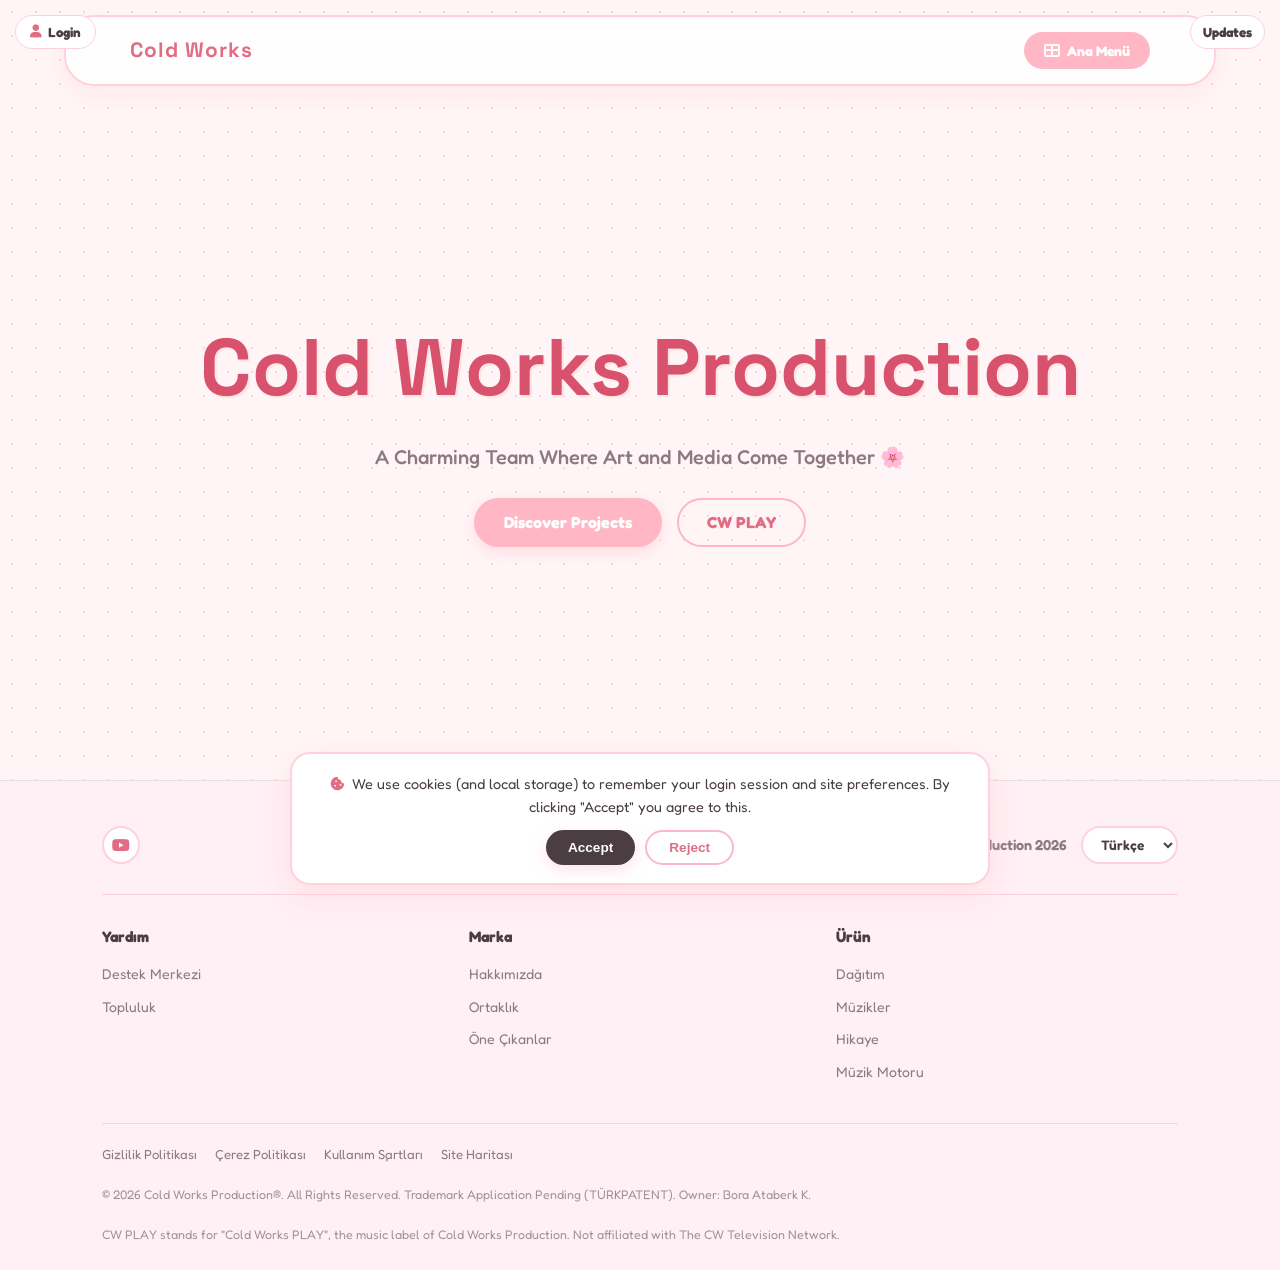
==== commit c84b7c0e: "Add alert box for service shutdown notice Added an alert box indicating the service shutdown date." ====
--- a/index.html
+++ b/index.html
@@ -4,8 +4,8 @@
     <meta name="p:domain_verify" content="d0ac12fa29e27d34cb1c7f6cdf3b0b48"/>
     <meta charset="UTF-8">
     <meta name="viewport" content="width=device-width, initial-scale=1.0">
-    <link rel="icon" type="image/png" href="images/logo.png">
-    <link rel="apple-touch-icon" href="images/logo.png">
+    <link rel="icon" href="images/logo.png?v=2">
+    <link rel="apple-touch-icon" href="images/logo.png?v=2">
 
     <title>Cold Works Production | CW PLAY (Cold Works PLAY) – Independent Music &amp; Arts</title>
     <meta name="description" content="Cold Works Production is an independent music and visual arts production brand. CW PLAY (Cold Works PLAY) is its music label. Not affiliated with The CW Television Network.">
@@ -328,6 +328,10 @@
         <div class="publishing-card">
             <span class="sub-title">GLOBAL DISTRIBUTION</span>
             <h2>Publishing & Distribution Services</h2>
+            <div class="alert-box">
+                <i class="fas fa-exclamation-circle" aria-hidden="true"></i>
+                This service was shut down on 21 September 2026 and no longer accepts requests.
+            </div>
             <p>
                 We empower independent content creators, composers, and writers by delivering comprehensive publishing and global distribution services. Our mission is simple: amplifying your voice across the globe, completely <strong>free of charge</strong>.
             </p>
@@ -728,7 +732,6 @@
         <div class="footer-top">
             <div class="footer-social">
                 <a href="https://www.youtube.com/@coldworksofficial" target="_blank" rel="noopener" aria-label="YouTube"><i class="fab fa-youtube" aria-hidden="true"></i></a>
-                <a href="https://discord.gg/coldworksproduction" target="_blank" rel="noopener" aria-label="Discord"><i class="fab fa-discord" aria-hidden="true"></i></a>
             </div>
             <div class="footer-meta">
                 <span class="footer-copyright">&copy; Cold Works Production 2026</span>
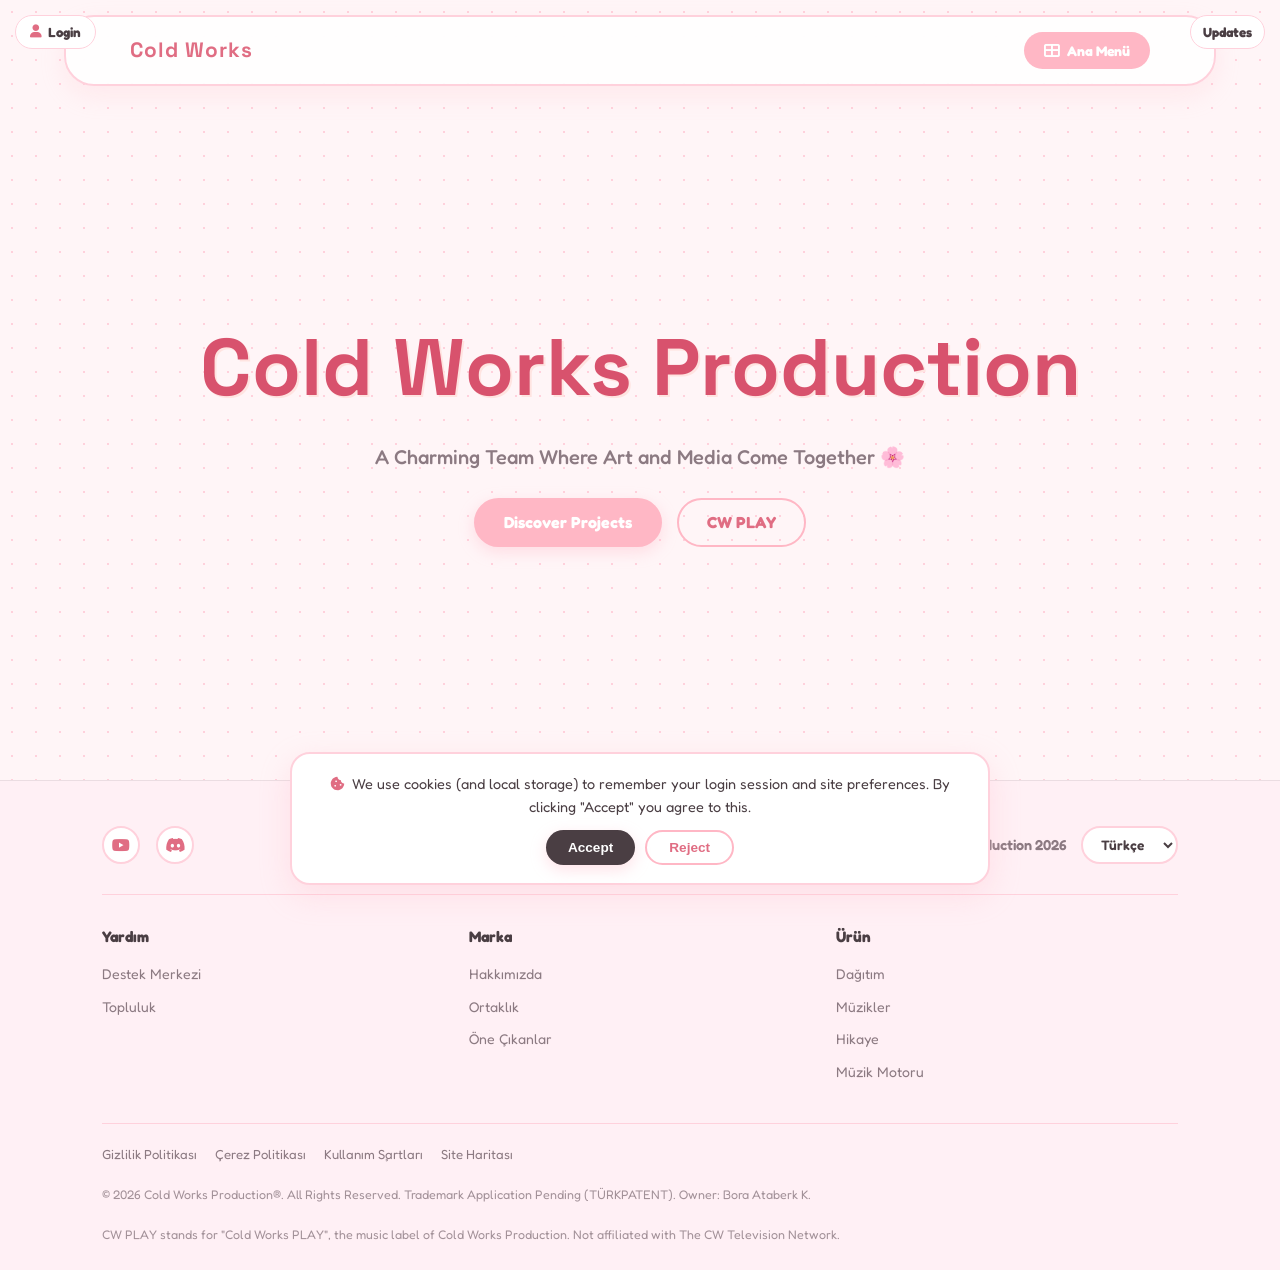
==== commit 90c74318: "Add Discord link to footer in index.html" ====
--- a/index.html
+++ b/index.html
@@ -732,6 +732,7 @@
         <div class="footer-top">
             <div class="footer-social">
                 <a href="https://www.youtube.com/@coldworksofficial" target="_blank" rel="noopener" aria-label="YouTube"><i class="fab fa-youtube" aria-hidden="true"></i></a>
+                <a href="discord-server/discord-sunucusu.html" aria-label="Discord"><i class="fab fa-discord" aria-hidden="true"></i></a>
             </div>
             <div class="footer-meta">
                 <span class="footer-copyright">&copy; Cold Works Production 2026</span>
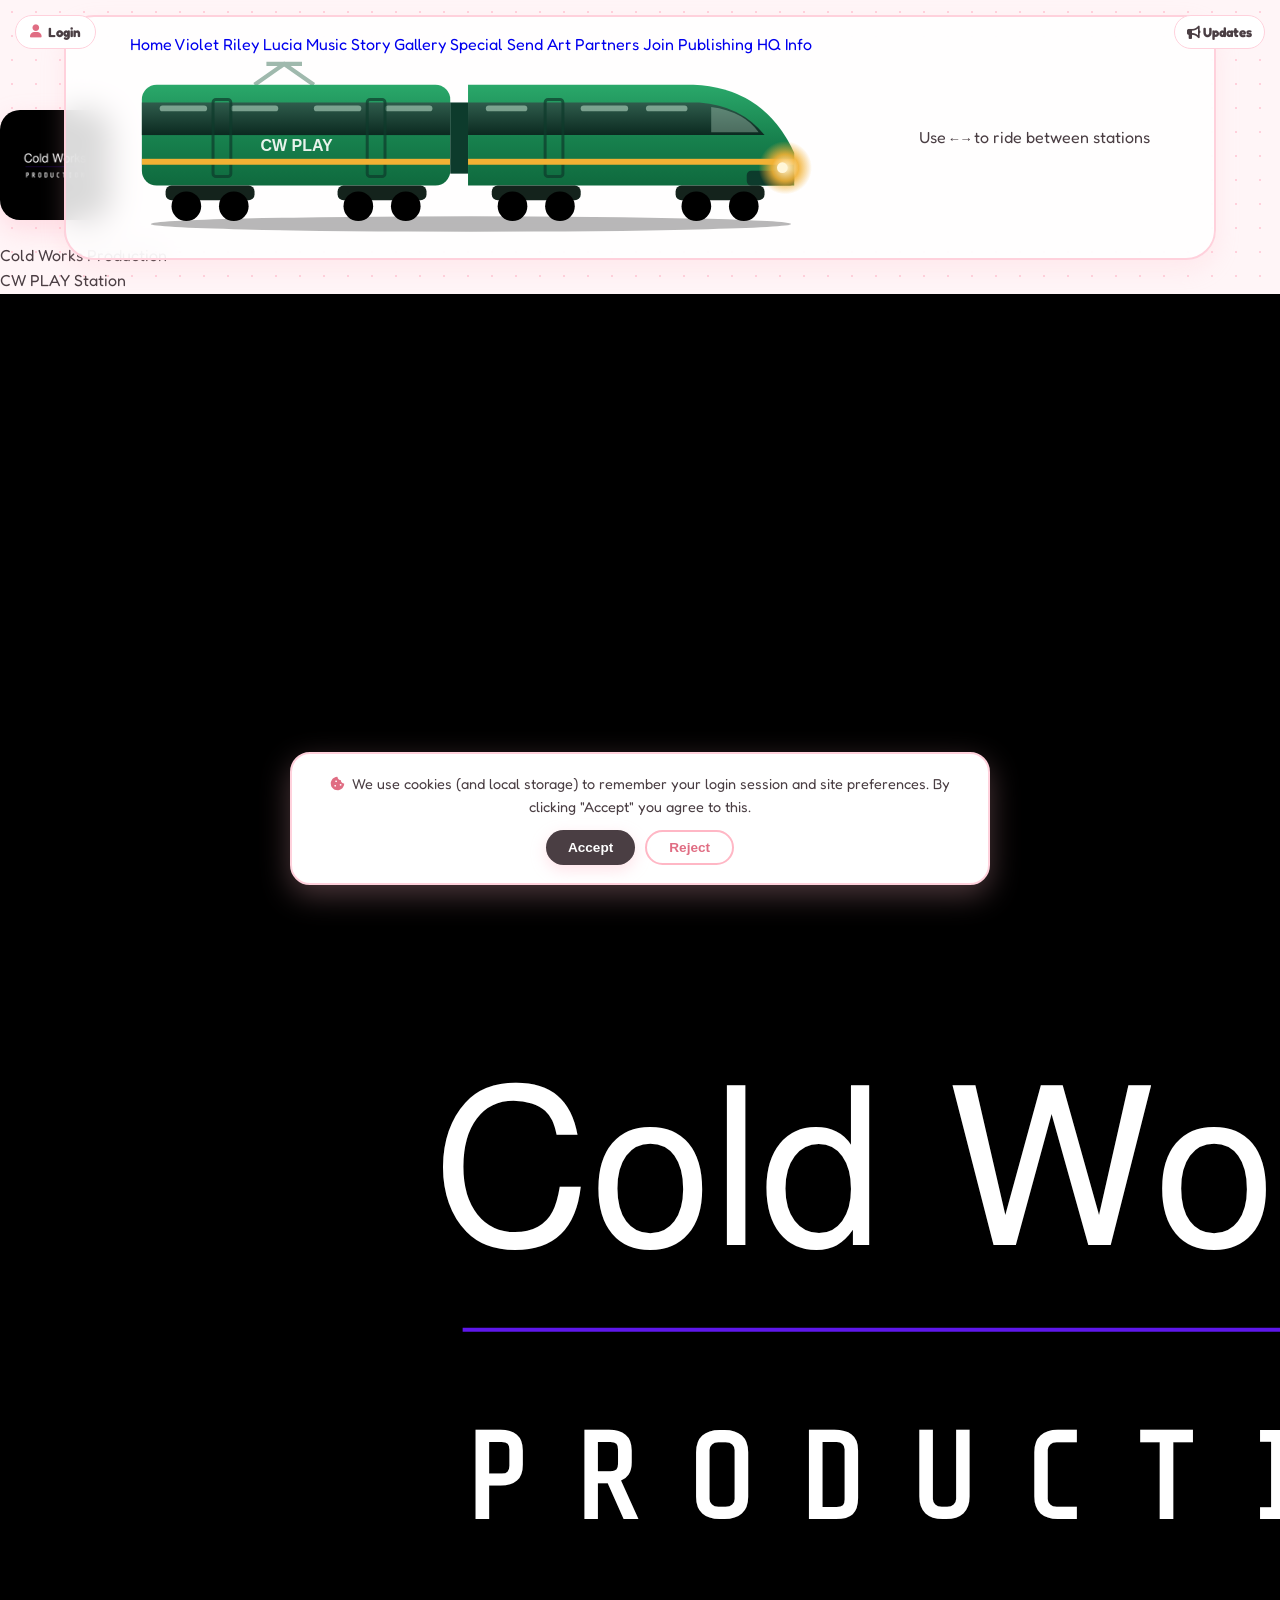
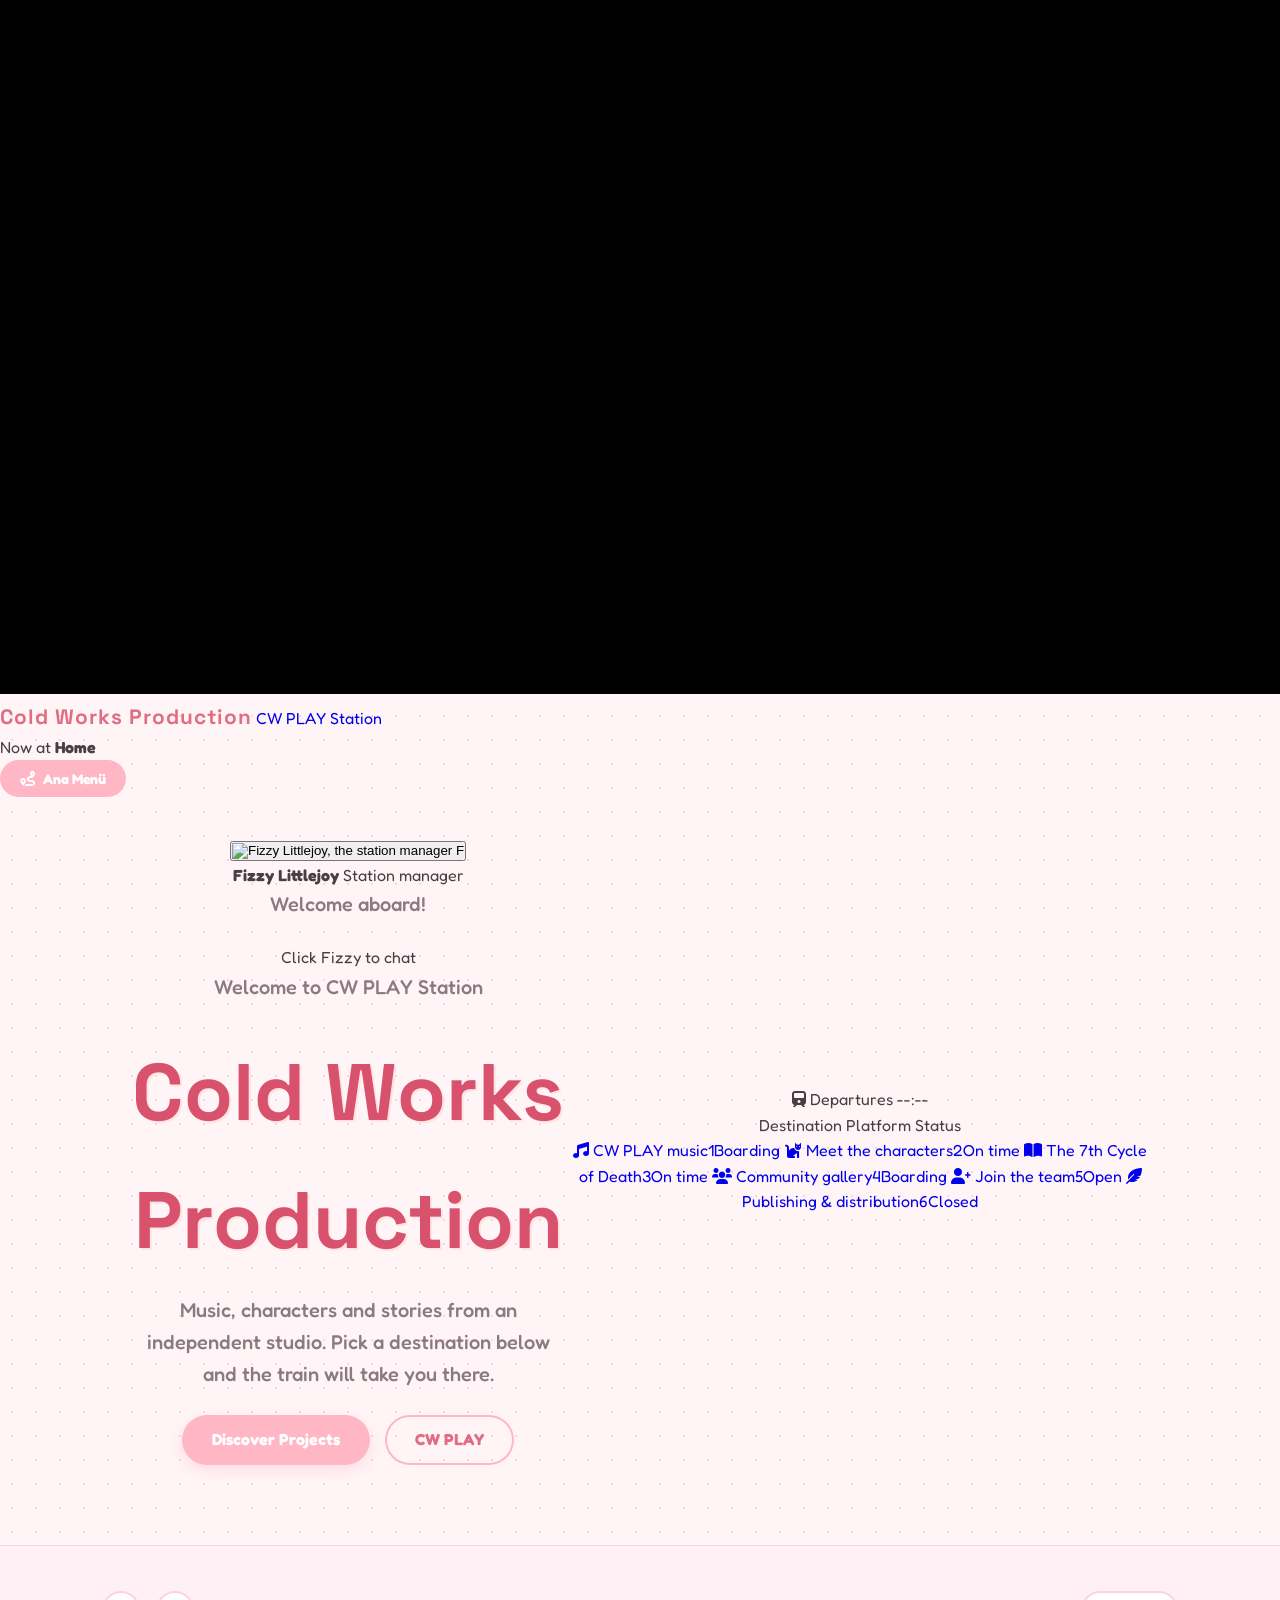
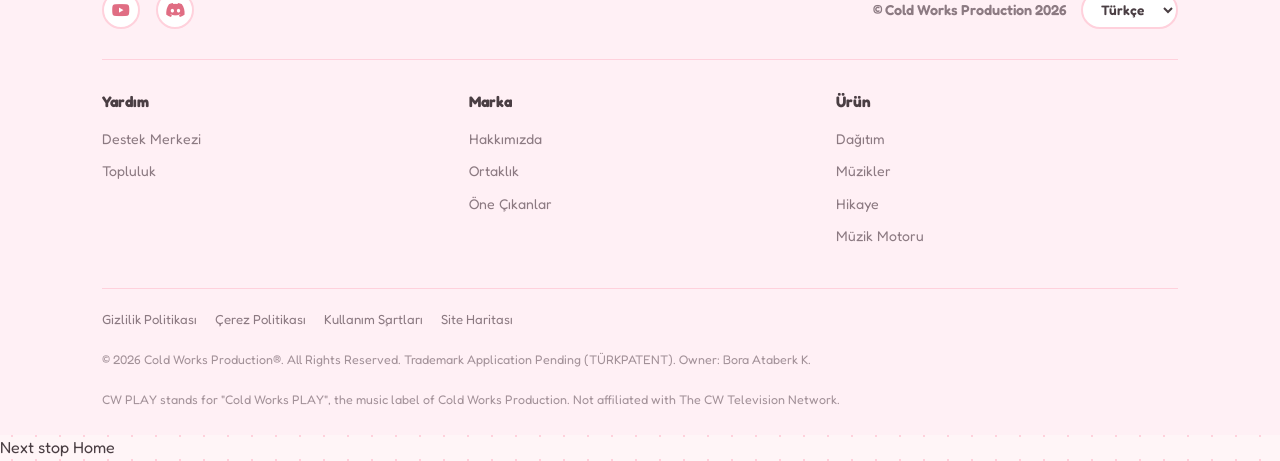
==== commit e8cbe1e3: "Update print statement from 'Hello' to 'Goodbye'" ====
--- a/index.html
+++ b/index.html
@@ -4,6 +4,7 @@
     <meta name="p:domain_verify" content="d0ac12fa29e27d34cb1c7f6cdf3b0b48"/>
     <meta charset="UTF-8">
     <meta name="viewport" content="width=device-width, initial-scale=1.0">
+    <meta name="theme-color" content="#0d3b2c">
     <link rel="icon" href="images/logo.png?v=2">
     <link rel="apple-touch-icon" href="images/logo.png?v=2">
 
@@ -71,17 +72,20 @@
     }
     </script>
 
-    <style>
-      .cwplay-fullname { margin-top: -6px; font-weight: 600; opacity: .8; }
-      .gallery-empty { grid-column: 1 / -1; text-align: center; color: var(--text-muted); padding: 20px; }
-    </style>
-
-    <link rel="stylesheet" href="style.css?v=13">
-
-    <link href="https://fonts.googleapis.com/css2?family=Fredoka:wght@400;500;600;700&family=Space+Grotesk:wght@500;700&display=swap" rel="stylesheet">
+    <link rel="stylesheet" href="style.css?v=17">
     <link rel="stylesheet" href="https://cdnjs.cloudflare.com/ajax/libs/font-awesome/6.0.0/css/all.min.css">
 </head>
 <body>
+
+<!-- ============ OPENING INTRO (handled by train.js) ============ -->
+<div id="station-intro" aria-hidden="true">
+    <div class="intro-inner">
+        <img src="images/logo.png?v=2" alt="" class="intro-logo">
+        <div class="intro-name">Cold Works Production</div>
+        <div class="intro-sub">CW PLAY Station</div>
+        <div class="intro-rail"><span class="intro-car"></span></div>
+    </div>
+</div>
 
 <!-- COOKIE CONSENT (KVKK/GDPR benzeri onay çubuğu) -->
 <div id="cookieConsent" class="cookie-consent">
@@ -92,22 +96,87 @@
     </div>
 </div>
 
-<!-- INTRO SPLASH (CSS'te ve JS'te tanımlıydı, HTML'de eksikti) -->
-<div id="site-intro">
-    <div class="intro-logo-container">
-        <img src="images/logo.png" alt="Cold Works Production" class="intro-logo">
-        <div class="intro-title">Cold Works Production</div>
+<!-- ============ TOP BAR ============ -->
+<header class="topbar">
+    <a href="#welcome" class="brand">
+        <img src="images/logo.png?v=2" alt="" class="brand-logo">
+        <span class="brand-text">
+            <span class="logo">Cold Works Production</span>
+            <span class="brand-sub">CW PLAY Station</span>
+        </span>
+    </a>
+
+    <div class="now-at" aria-live="polite">
+        <span class="now-dot" aria-hidden="true"></span>
+        <span class="now-label">Now at</span>
+        <strong id="stationName">Home</strong>
     </div>
-</div>
-
-<nav>
-    <span class="logo">Cold Works</span>
-    <button id="mainMenuBtn" class="main-menu-btn" aria-haspopup="true" aria-expanded="false" aria-controls="mainMenuOverlay">
-        <i class="fas fa-th-large" aria-hidden="true"></i> <span id="mainMenuBtnLabel">Ana Menü</span>
-    </button>
-</nav>
-
-<!-- ============ WII TARZI ANA MENÜ (kaydırma/bar yerine tam ekran menü) ============ -->
+
+    <div class="topbar-actions">
+        <button id="mainMenuBtn" class="main-menu-btn" aria-haspopup="true" aria-expanded="false" aria-controls="mainMenuOverlay">
+            <i class="fas fa-route" aria-hidden="true"></i> <span id="mainMenuBtnLabel">Ana Menü</span>
+        </button>
+
+        <!-- Update Log -->
+        <div class="update-menu-wrapper">
+            <button id="updateToggleBtn" class="update-toggle-btn" aria-expanded="false" aria-controls="updateDropdown">
+                <i class="fas fa-bullhorn" aria-hidden="true"></i> <span>Updates</span>
+            </button>
+
+            <div id="updateDropdown" class="update-box">
+                <h4>Update Log</h4>
+                <div class="update-entry">
+                    <small>26.08.2026</small>
+                    <p class="update-version"><strong>version 2.1.8</strong></p>
+                    <p class="update-text">Registration and participation are now open; you can register via the "Join" section.</p>
+                </div>
+                <div class="update-entry">
+                    <small>18.08.2026</small>
+                    <p class="update-version"><strong>version 2.1.7</strong></p>
+                    <p class="update-text">A new Partner section has been added featuring Mesut Kebapçıoğlu's social media links.</p>
+                </div>
+                <div class="update-entry">
+                    <small>17.08.2026</small>
+                    <p class="update-version"><strong>version 2.1.6</strong></p>
+                    <p class="update-text">Account system, cookie consent, and guest access restrictions have been added.</p>
+                </div>
+                <div class="update-entry">
+                    <small>14.08.2026</small>
+                    <p class="update-version"><strong>version 2.1.5</strong></p>
+                    <p class="update-text">Fade-in and fade-out effects have been added for scene transitions.</p>
+                </div>
+                <div class="update-entry">
+                    <small>14.08.2026</small>
+                    <p class="update-version"><strong>version 2.1.4</strong></p>
+                    <p class="update-text">The splash screen has been re-added with the fix applied.</p>
+                </div>
+            </div>
+        </div>
+
+        <!-- Account -->
+        <div class="auth-menu-wrapper">
+            <button id="authToggleBtn" class="auth-toggle-btn" aria-expanded="false" aria-controls="authDropdown">
+                <i class="fas fa-user" aria-hidden="true"></i> <span id="authToggleLabel">Login</span>
+            </button>
+
+            <div id="authDropdown" class="auth-box">
+                <div id="authGuestView">
+                    <h4>Welcome</h4>
+                    <p class="auth-sub">Log in or create an account.</p>
+                    <button type="button" class="btn" onclick="openAuthModal('login')">Login</button>
+                    <button type="button" class="btn-secondary" onclick="openAuthModal('register')">Register</button>
+                </div>
+                <div id="authUserView" style="display:none;">
+                    <h4 id="authUsernameLabel">-</h4>
+                    <p class="auth-sub">You're logged in.</p>
+                    <button type="button" class="btn-dark btn" onclick="logoutUser()">Logout</button>
+                </div>
+            </div>
+        </div>
+    </div>
+</header>
+
+<!-- ============ ROUTE MAP (the full-screen main menu) ============ -->
 <div id="mainMenuOverlay" class="wii-menu-overlay" role="dialog" aria-modal="true" aria-labelledby="wiiMenuTitle">
     <div class="wii-menu-box">
         <div class="wii-menu-header">
@@ -133,38 +202,38 @@
                 <span class="wii-tile-icon"><i class="fas fa-star" aria-hidden="true"></i></span>
                 <span class="wii-tile-label" data-i18n="menuLucia">Lucia</span>
             </a>
+            <a href="#musics" class="wii-tile">
+                <span class="wii-tile-icon"><i class="fas fa-music" aria-hidden="true"></i></span>
+                <span class="wii-tile-label" data-i18n="menuMusics">Musics</span>
+            </a>
+            <a href="#manga" class="wii-tile">
+                <span class="wii-tile-icon"><i class="fas fa-book-open" aria-hidden="true"></i></span>
+                <span class="wii-tile-label" data-i18n="menuManga">Story</span>
+            </a>
+            <a href="#community" class="wii-tile">
+                <span class="wii-tile-icon"><i class="fas fa-users" aria-hidden="true"></i></span>
+                <span class="wii-tile-label" data-i18n="menuCommunity">Community</span>
+            </a>
+            <a href="#special-admin" class="wii-tile">
+                <span class="wii-tile-icon"><i class="fas fa-gem" aria-hidden="true"></i></span>
+                <span class="wii-tile-label" data-i18n="menuSpecial">Special</span>
+            </a>
+            <a href="#arts" class="wii-tile">
+                <span class="wii-tile-icon"><i class="fas fa-paint-brush" aria-hidden="true"></i></span>
+                <span class="wii-tile-label" data-i18n="menuArts">Arts</span>
+            </a>
+            <a href="#partner" class="wii-tile">
+                <span class="wii-tile-icon"><i class="fas fa-handshake" aria-hidden="true"></i></span>
+                <span class="wii-tile-label" data-i18n="menuPartner">Partner</span>
+            </a>
+            <a href="#join-membership" class="wii-tile">
+                <span class="wii-tile-icon"><i class="fas fa-user-plus" aria-hidden="true"></i></span>
+                <span class="wii-tile-label" data-i18n="menuJoin">Join</span>
+            </a>
             <a href="#publishing-services" class="wii-tile">
                 <span class="wii-tile-icon"><i class="fas fa-feather-alt" aria-hidden="true"></i></span>
                 <span class="wii-tile-label" data-i18n="menuPublishing">Publishing</span>
             </a>
-            <a href="#musics" class="wii-tile">
-                <span class="wii-tile-icon"><i class="fas fa-music" aria-hidden="true"></i></span>
-                <span class="wii-tile-label" data-i18n="menuMusics">Musics</span>
-            </a>
-            <a href="#special-admin" class="wii-tile">
-                <span class="wii-tile-icon"><i class="fas fa-gem" aria-hidden="true"></i></span>
-                <span class="wii-tile-label" data-i18n="menuSpecial">Special</span>
-            </a>
-            <a href="#partner" class="wii-tile">
-                <span class="wii-tile-icon"><i class="fas fa-handshake" aria-hidden="true"></i></span>
-                <span class="wii-tile-label" data-i18n="menuPartner">Partner</span>
-            </a>
-            <a href="#join-membership" class="wii-tile">
-                <span class="wii-tile-icon"><i class="fas fa-user-plus" aria-hidden="true"></i></span>
-                <span class="wii-tile-label" data-i18n="menuJoin">Join</span>
-            </a>
-            <a href="#community" class="wii-tile">
-                <span class="wii-tile-icon"><i class="fas fa-users" aria-hidden="true"></i></span>
-                <span class="wii-tile-label" data-i18n="menuCommunity">Community</span>
-            </a>
-            <a href="#arts" class="wii-tile">
-                <span class="wii-tile-icon"><i class="fas fa-paint-brush" aria-hidden="true"></i></span>
-                <span class="wii-tile-label" data-i18n="menuArts">Arts</span>
-            </a>
-            <a href="#manga" class="wii-tile">
-                <span class="wii-tile-icon"><i class="fas fa-book-open" aria-hidden="true"></i></span>
-                <span class="wii-tile-label" data-i18n="menuManga">Story</span>
-            </a>
             <a href="#headquarters" class="wii-tile">
                 <span class="wii-tile-icon"><i class="fas fa-building" aria-hidden="true"></i></span>
                 <span class="wii-tile-label" data-i18n="menuHQ">HQ</span>
@@ -173,155 +242,141 @@
     </div>
 </div>
 
-<!-- Sol Üst Köşe Hesap (Account) Menüsü -->
-<div class="auth-menu-wrapper">
-    <button id="authToggleBtn" class="auth-toggle-btn" aria-expanded="false" aria-controls="authDropdown">
-        <i class="fas fa-user" aria-hidden="true"></i> <span id="authToggleLabel">Login</span>
-    </button>
-
-    <div id="authDropdown" class="auth-box">
-        <div id="authGuestView">
-            <h4>Welcome</h4>
-            <p class="auth-sub">Log in or create an account.</p>
-            <button type="button" class="btn" onclick="openAuthModal('login')">Login</button>
-            <button type="button" class="btn-secondary" onclick="openAuthModal('register')">Register</button>
-        </div>
-        <div id="authUserView" style="display:none;">
-            <h4 id="authUsernameLabel">-</h4>
-            <p class="auth-sub">You're logged in.</p>
-            <button type="button" class="btn-dark btn" onclick="logoutUser()">Logout</button>
-        </div>
-    </div>
-</div>
-
-<!-- Sağ Üst Köşe Update Log Menüsü -->
-<div class="update-menu-wrapper">
-    <button id="updateToggleBtn" class="update-toggle-btn" aria-expanded="false" aria-controls="updateDropdown">Updates</button>
-
-    <div id="updateDropdown" class="update-box">
-        <h4>Update Log</h4>
-        <div class="update-entry">
-            <small>26.08.2026</small>
-            <p class="update-version"><strong>version 2.1.8</strong></p>
-            <p class="update-text">Registration and participation are now open; you can register via the "Join" section.</p>
-        </div>
-        <div class="update-entry">
-            <small>18.08.2026</small>
-            <p class="update-version"><strong>version 2.1.7</strong></p>
-            <p class="update-text">A new Partner section has been added featuring Mesut Kebapçıoğlu's social media links.</p>
-        </div>
-        <div class="update-entry">
-            <small>17.08.2026</small>
-            <p class="update-version"><strong>version 2.1.6</strong></p>
-            <p class="update-text">Account system, cookie consent, and guest access restrictions have been added.</p>
-        </div>
-        <div class="update-entry">
-            <small>14.08.2026</small>
-            <p class="update-version"><strong>version 2.1.5</strong></p>
-            <p class="update-text">Fade-in and fade-out effects have been added for scene transitions.</p>
-        </div>
-        <div class="update-entry">
-            <small>14.08.2026</small>
-            <p class="update-version"><strong>version 2.1.4</strong></p>
-            <p class="update-text">The splash screen has been re-added with the fix applied.</p>
-        </div>
-    </div>
-</div>
-
+<main id="stationMain">
+
+    <!-- ===================== HOME: Fizzy welcomes you ===================== -->
     <section id="welcome" class="hero page-visible" data-page="welcome">
-        <div class="hero-content">
-            <h1 class="fade-in">Cold Works Production</h1>
-            <p>A Charming Team Where Art and Media Come Together 🌸</p>
-            <div class="hero-buttons">
-                <a href="#manga" class="btn">Discover Projects</a>
-                <a href="#musics" class="btn-secondary">CW PLAY</a>
-            </div>
+        <div class="hero-grid">
+            <div class="host">
+                <button type="button" class="host-figure" id="fizzyBtn" aria-label="Talk to Fizzy">
+                    <img src="images/fizzy.png" alt="Fizzy Littlejoy, the station manager" class="host-img" id="fizzyImg">
+                    <span class="host-fallback" aria-hidden="true">F</span>
+                </button>
+                <div class="name-tag" aria-hidden="true">
+                    <span class="tag-line"></span>
+                    <strong>Fizzy Littlejoy</strong>
+                    <span>Station manager</span>
+                </div>
+                <div class="speech" id="fizzySpeech" aria-live="polite">
+                    <p id="fizzyLine">Welcome aboard!</p>
+                    <span class="speech-hint">Click Fizzy to chat</span>
+                </div>
+            </div>
+
+            <div class="hero-content">
+                <p class="hero-kicker">Welcome to CW PLAY Station</p>
+                <h1 class="fade-in">Cold Works Production</h1>
+                <p class="hero-lead">Music, characters and stories from an independent studio. Pick a destination below and the train will take you there.</p>
+                <div class="hero-buttons">
+                    <a href="#manga" class="btn">Discover Projects</a>
+                    <a href="#musics" class="btn-secondary">CW PLAY</a>
+                </div>
+            </div>
+        </div>
+
+        <!-- Departure board: every row is a link to a station -->
+        <div class="board" aria-label="Destinations">
+            <div class="board-title">
+                <span><i class="fas fa-train" aria-hidden="true"></i> Departures</span>
+                <time class="board-clock" id="boardClock">--:--</time>
+            </div>
+            <div class="board-head">
+                <span>Destination</span>
+                <span>Platform</span>
+                <span>Status</span>
+            </div>
+            <a href="#musics" class="board-row"><span class="dest"><i class="fas fa-music" aria-hidden="true"></i> CW PLAY music</span><span class="plat">1</span><span class="state ok">Boarding</span></a>
+            <a href="#mascot-section" class="board-row"><span class="dest"><i class="fas fa-cat" aria-hidden="true"></i> Meet the characters</span><span class="plat">2</span><span class="state ok">On time</span></a>
+            <a href="#manga" class="board-row"><span class="dest"><i class="fas fa-book-open" aria-hidden="true"></i> The 7th Cycle of Death</span><span class="plat">3</span><span class="state ok">On time</span></a>
+            <a href="#community" class="board-row"><span class="dest"><i class="fas fa-users" aria-hidden="true"></i> Community gallery</span><span class="plat">4</span><span class="state ok">Boarding</span></a>
+            <a href="#join-membership" class="board-row"><span class="dest"><i class="fas fa-user-plus" aria-hidden="true"></i> Join the team</span><span class="plat">5</span><span class="state ok">Open</span></a>
+            <a href="#publishing-services" class="board-row"><span class="dest"><i class="fas fa-feather-alt" aria-hidden="true"></i> Publishing &amp; distribution</span><span class="plat">6</span><span class="state off">Closed</span></a>
         </div>
     </section>
 
     <!-- VIOLET MUSE MASKOT BÖLÜMÜ -->
-<section id="mascot-section" class="content-section mascot-container" data-page="mascot-section">
-    <div class="mascot-image-block">
-        <img src="images/violet.png" alt="Violet Muse" class="mascot-img">
-    </div>
-
-    <div class="mascot-info-block">
-        <span class="sub-title">CHANNEL MASCOT</span>
-        <h2>About the Channel Mascot “Violet”</h2>
-
-        <div class="mascot-card">
-            <ul>
-                <li><i class="fas fa-id-card" aria-hidden="true"></i> <strong>First & Last Name:</strong> Violet Abby Muse</li>
-                <li><i class="fas fa-birthday-cake" aria-hidden="true"></i> <strong>Age:</strong> 17</li>
-                <li><i class="fas fa-coffee" aria-hidden="true"></i> <strong>Occupation:</strong> Café Waiter</li>
-                <li><i class="fas fa-globe-asia" aria-hidden="true"></i> <strong>Origin:</strong> Turkey & Japan</li>
-            </ul>
-        </div>
-    </div>
-</section>
-
-<!-- RILEY IVY ECLIPSE BÖLÜMÜ -->
-<section id="girlfriend-section" class="content-section mascot-container" data-page="girlfriend-section">
-    <div class="mascot-image-block">
-        <img src="images/riley.png" alt="Riley Ivy Eclipse" class="mascot-img" loading="lazy">
-    </div>
-
-    <div class="abbys-girlfriend-block">
-        <span class="sub-title">ABBY'S GIRLFRIEND</span>
-        <h2>About the Abby's Girlfriend “Riley”</h2>
-
-        <div class="mascot-card">
-            <ul>
-                <li><i class="fas fa-id-card" aria-hidden="true"></i> <strong>First & Last Name:</strong> Riley Ivy Eclipse</li>
-                <li><i class="fas fa-birthday-cake" aria-hidden="true"></i> <strong>Age:</strong> 18</li>
-                <li><i class="fas fa-user-friends" aria-hidden="true"></i> <strong>Relation:</strong> Abby's Girlfriend</li>
-                <li><i class="fas fa-globe-asia" aria-hidden="true"></i> <strong>Origin:</strong> South Africa & America </li>
-            </ul>
-        </div>
-    </div>
-</section>
-
-<!-- LUCIA IRIS MUSE MASKOT BÖLÜMÜ -->
-<section id="sister-section" class="content-section mascot-container" data-page="sister-section">
-    <div class="mascot-image-block">
-        <img src="images/lucia.png" alt="Lucia Iris Muse" class="mascot-img" loading="lazy">
-    </div>
-
-    <div class="abbys-sister-block">
-        <span class="sub-title">ABBY'S SISTER</span>
-        <h2>About the Abby's Sister “Lucia”</h2>
-
-        <div class="mascot-card">
-            <ul>
-                <li><i class="fas fa-id-card" aria-hidden="true"></i> <strong>First & Last Name:</strong> Lucia Iris Muse</li>
-                <li><i class="fas fa-birthday-cake" aria-hidden="true"></i> <strong>Age:</strong> 12</li>
-                <li><i class="fas fa-user-friends" aria-hidden="true"></i> <strong>Relation:</strong> Abby's Sister</li>
-                <li><i class="fas fa-globe-asia" aria-hidden="true"></i> <strong>Origin:</strong> Turkey & Japan</li>
-            </ul>
-        </div>
-    </div>
-</section>
-
-<!-- HEADQUARTERS SECTION -->
-<section id="headquarters" class="content-section" data-page="headquarters">
-    <div class="publishing-card center-text">
-        <span class="sub-title">CORPORATE & OPERATIONS</span>
-        <h2>Cold Works Headquarters</h2>
-        <p>
-            Access official administrative portals, brand infrastructure, operational resources, and executive services managed directly by Cold Works Production.
-        </p>
-
-        <div class="publishing-features">
-            <span><i class="fas fa-building" aria-hidden="true"></i> Official HQ Portal</span>
-            <span><i class="fas fa-user-shield" aria-hidden="true"></i> Executive Operations</span>
-            <span><i class="fas fa-network-wired" aria-hidden="true"></i> Centralized Network</span>
-        </div>
-
-        <a href="javascript:void(0)" data-href="https://headquarters.coldworksproduction.com/" class="btn" data-guest-lock="true">
-            Visit Headquarters Portal <i class="fas fa-external-link-alt" aria-hidden="true"></i>
-        </a>
-    </div>
-</section>
+    <section id="mascot-section" class="content-section mascot-container" data-page="mascot-section">
+        <div class="mascot-image-block">
+            <img src="images/violet.png" alt="Violet Muse" class="mascot-img">
+        </div>
+
+        <div class="mascot-info-block">
+            <span class="sub-title">CHANNEL MASCOT</span>
+            <h2>About the Channel Mascot “Violet”</h2>
+
+            <div class="mascot-card">
+                <ul>
+                    <li><i class="fas fa-id-card" aria-hidden="true"></i> <strong>First & Last Name:</strong> Violet Abby Muse</li>
+                    <li><i class="fas fa-birthday-cake" aria-hidden="true"></i> <strong>Age:</strong> 17</li>
+                    <li><i class="fas fa-coffee" aria-hidden="true"></i> <strong>Occupation:</strong> Café Waiter</li>
+                    <li><i class="fas fa-globe-asia" aria-hidden="true"></i> <strong>Origin:</strong> Turkey & Japan</li>
+                </ul>
+            </div>
+        </div>
+    </section>
+
+    <!-- RILEY IVY ECLIPSE BÖLÜMÜ -->
+    <section id="girlfriend-section" class="content-section mascot-container" data-page="girlfriend-section">
+        <div class="mascot-image-block">
+            <img src="images/riley.png" alt="Riley Ivy Eclipse" class="mascot-img" loading="lazy">
+        </div>
+
+        <div class="abbys-girlfriend-block">
+            <span class="sub-title">ABBY'S GIRLFRIEND</span>
+            <h2>About the Abby's Girlfriend “Riley”</h2>
+
+            <div class="mascot-card">
+                <ul>
+                    <li><i class="fas fa-id-card" aria-hidden="true"></i> <strong>First & Last Name:</strong> Riley Ivy Eclipse</li>
+                    <li><i class="fas fa-birthday-cake" aria-hidden="true"></i> <strong>Age:</strong> 18</li>
+                    <li><i class="fas fa-user-friends" aria-hidden="true"></i> <strong>Relation:</strong> Abby's Girlfriend</li>
+                    <li><i class="fas fa-globe-asia" aria-hidden="true"></i> <strong>Origin:</strong> South Africa & America </li>
+                </ul>
+            </div>
+        </div>
+    </section>
+
+    <!-- LUCIA IRIS MUSE MASKOT BÖLÜMÜ -->
+    <section id="sister-section" class="content-section mascot-container" data-page="sister-section">
+        <div class="mascot-image-block">
+            <img src="images/lucia.png" alt="Lucia Iris Muse" class="mascot-img" loading="lazy">
+        </div>
+
+        <div class="abbys-sister-block">
+            <span class="sub-title">ABBY'S SISTER</span>
+            <h2>About the Abby's Sister “Lucia”</h2>
+
+            <div class="mascot-card">
+                <ul>
+                    <li><i class="fas fa-id-card" aria-hidden="true"></i> <strong>First & Last Name:</strong> Lucia Iris Muse</li>
+                    <li><i class="fas fa-birthday-cake" aria-hidden="true"></i> <strong>Age:</strong> 12</li>
+                    <li><i class="fas fa-user-friends" aria-hidden="true"></i> <strong>Relation:</strong> Abby's Sister</li>
+                    <li><i class="fas fa-globe-asia" aria-hidden="true"></i> <strong>Origin:</strong> Turkey & Japan</li>
+                </ul>
+            </div>
+        </div>
+    </section>
+
+    <!-- HEADQUARTERS SECTION -->
+    <section id="headquarters" class="content-section" data-page="headquarters">
+        <div class="publishing-card center-text">
+            <span class="sub-title">CORPORATE & OPERATIONS</span>
+            <h2>Cold Works Headquarters</h2>
+            <p>
+                Access official administrative portals, brand infrastructure, operational resources, and executive services managed directly by Cold Works Production.
+            </p>
+
+            <div class="publishing-features">
+                <span><i class="fas fa-building" aria-hidden="true"></i> Official HQ Portal</span>
+                <span><i class="fas fa-user-shield" aria-hidden="true"></i> Executive Operations</span>
+                <span><i class="fas fa-network-wired" aria-hidden="true"></i> Centralized Network</span>
+            </div>
+
+            <a href="javascript:void(0)" data-href="https://headquarters.coldworksproduction.com/" class="btn" data-guest-lock="true">
+                Visit Headquarters Portal <i class="fas fa-external-link-alt" aria-hidden="true"></i>
+            </a>
+        </div>
+    </section>
 
     <!-- PUBLISHING & DISTRIBUTION SERVICES -->
     <section id="publishing-services" class="content-section" data-page="publishing-services">
@@ -348,18 +403,18 @@
         </div>
     </section>
 
-     <!-- MUSIC ENGINE SECTION -->
-<section id="redirect-center" class="content-section center-text" data-page="musics">
-    <span class="sub-title">MUSIC ENGINE</span>
-    <h2>CW PLAY's Music Engine</h2>
-    <p class="section-desc">
-        Explore our curated audio showcase, submission frameworks, and the full broadcast experience on our dedicated music engine platform.
-    </p>
-
-    <a href="javascript:void(0)" data-href="https://musicengine.coldworksproduction.com/" class="btn" style="margin-top: 20px;" data-guest-lock="true">
-        Go to Music Engine <i class="fas fa-arrow-right" aria-hidden="true"></i>
-    </a>
-</section>
+    <!-- MUSIC ENGINE SECTION -->
+    <section id="redirect-center" class="content-section center-text" data-page="musics">
+        <span class="sub-title">MUSIC ENGINE</span>
+        <h2>CW PLAY's Music Engine</h2>
+        <p class="section-desc">
+            Explore our curated audio showcase, submission frameworks, and the full broadcast experience on our dedicated music engine platform.
+        </p>
+
+        <a href="javascript:void(0)" data-href="https://musicengine.coldworksproduction.com/" class="btn" data-guest-lock="true">
+            Go to Music Engine <i class="fas fa-arrow-right" aria-hidden="true"></i>
+        </a>
+    </section>
 
     <!-- MUSIC DEPARTMENT -->
     <section id="musics" class="content-section secondary-bg center-text" data-page="musics">
@@ -433,7 +488,7 @@
         </div>
     </section>
 
-  <!-- OFFICIAL PARTNER SECTION -->
+    <!-- OFFICIAL PARTNER SECTION -->
     <section id="partner" class="content-section center-text" data-page="partner">
         <span class="sub-title">OFFICIAL PARTNERS</span>
         <div class="partners-container">
@@ -496,55 +551,55 @@
         </div>
     </section>
 
- <!-- JOIN MEMBERSHIP SECTION -->
-<section id="join-membership" class="content-section" data-page="join-membership">
-    <div class="publishing-card center-text">
-        <span class="sub-title">TEAM & COLLABORATION</span>
-        <h2>Join Membership</h2>
-        <p>
-            Want to join the Cold Works Production team? This isn't a paid membership —
-            it's a join form for people who want to create together with us.
-        </p>
-
-        <div class="publishing-features">
-            <span><i class="fas fa-music" aria-hidden="true"></i> Music</span>
-            <span><i class="fas fa-cube" aria-hidden="true"></i> Model</span>
-            <span><i class="fas fa-film" aria-hidden="true"></i> Animation</span>
-            <span><i class="fas fa-pen-nib" aria-hidden="true"></i> Scenario / Story</span>
-        </div>
-
-        <form action="https://formspree.io/f/xkjwdpoz" method="POST" class="join-form">
-            <input type="text" name="_gotcha" style="display:none">
-
-            <input type="text" name="discord_username" placeholder="Discord Username" required>
-            <input type="email" name="email" placeholder="Email" required>
-            <input type="number" name="age" placeholder="Age" min="1" required>
-            <input type="text" name="real_name" placeholder="Real Name" required>
-
-            <fieldset class="join-fields">
-                <legend>Fields of Activity</legend>
-                <label><input type="checkbox" name="field" value="Music"> Music</label>
-                <label><input type="checkbox" name="field" value="Model"> Model</label>
-                <label><input type="checkbox" name="field" value="Animation"> Animation</label>
-                <label><input type="checkbox" name="field" value="Scenario / Story"> Scenario / Story</label>
-            </fieldset>
-
-            <fieldset class="join-question">
-                <legend>Do you need the consideration amount?</legend>
-                <label><input type="radio" name="consideration" value="A" id="opt-a" required> A) No, I don't need it; I'll work for free.</label>
-                <label><input type="radio" name="consideration" value="B" id="opt-b" required> B) Yes, I need it.</label>
-
-                <div id="consideration-reason" style="display:none;">
-                    <label for="reason">Please explain why:</label>
-                    <textarea id="reason" name="consideration_reason" rows="3"></textarea>
-                </div>
-            </fieldset>
-
-            <input type="hidden" name="_next" value="https://coldworksproduction.com">
-            <button type="submit" class="btn btn-dark">Submit Application</button>
-        </form>
-    </div>
-</section>
+    <!-- JOIN MEMBERSHIP SECTION -->
+    <section id="join-membership" class="content-section" data-page="join-membership">
+        <div class="publishing-card center-text">
+            <span class="sub-title">TEAM & COLLABORATION</span>
+            <h2>Join Membership</h2>
+            <p>
+                Want to join the Cold Works Production team? This isn't a paid membership —
+                it's a join form for people who want to create together with us.
+            </p>
+
+            <div class="publishing-features">
+                <span><i class="fas fa-music" aria-hidden="true"></i> Music</span>
+                <span><i class="fas fa-cube" aria-hidden="true"></i> Model</span>
+                <span><i class="fas fa-film" aria-hidden="true"></i> Animation</span>
+                <span><i class="fas fa-pen-nib" aria-hidden="true"></i> Scenario / Story</span>
+            </div>
+
+            <form action="https://formspree.io/f/xkjwdpoz" method="POST" class="join-form">
+                <input type="text" name="_gotcha" style="display:none">
+
+                <input type="text" name="discord_username" placeholder="Discord Username" required>
+                <input type="email" name="email" placeholder="Email" required>
+                <input type="number" name="age" placeholder="Age" min="1" required>
+                <input type="text" name="real_name" placeholder="Real Name" required>
+
+                <fieldset class="join-fields">
+                    <legend>Fields of Activity</legend>
+                    <label><input type="checkbox" name="field" value="Music"> Music</label>
+                    <label><input type="checkbox" name="field" value="Model"> Model</label>
+                    <label><input type="checkbox" name="field" value="Animation"> Animation</label>
+                    <label><input type="checkbox" name="field" value="Scenario / Story"> Scenario / Story</label>
+                </fieldset>
+
+                <fieldset class="join-question">
+                    <legend>Do you need the consideration amount?</legend>
+                    <label><input type="radio" name="consideration" value="A" id="opt-a" required> A) No, I don't need it; I'll work for free.</label>
+                    <label><input type="radio" name="consideration" value="B" id="opt-b" required> B) Yes, I need it.</label>
+
+                    <div id="consideration-reason" style="display:none;">
+                        <label for="reason">Please explain why:</label>
+                        <textarea id="reason" name="consideration_reason" rows="3"></textarea>
+                    </div>
+                </fieldset>
+
+                <input type="hidden" name="_next" value="https://coldworksproduction.com">
+                <button type="submit" class="btn btn-dark">Submit Application</button>
+            </form>
+        </div>
+    </section>
 
     <!-- COMMUNITY GALLERY -->
     <section id="community" class="content-section" data-page="community">
@@ -555,6 +610,13 @@
         <div class="gallery-grid" data-gallery="community">
             <p class="gallery-empty">Loading…</p>
         </div>
+    </section>
+
+    <!-- VERIFIED BADGE INFO -->
+    <section class="badge-info center-text" data-page="community">
+        <img src="images/verified-badge.png" alt="Badge Logo">
+        <h3>About Verified Artist Badge</h3>
+        <p>The “Verified Artist” badge is awarded to artists who have at least three approved works in our gallery.</p>
     </section>
 
     <!-- SEND ART SECTION -->
@@ -571,66 +633,6 @@
             </div>
             <iframe src="https://docs.google.com/forms/d/e/1FAIpQLSeW_qLIpuHBKBGQIG7lpw2460eWgu_pYGL_mFjvKUlM2yp1ig/viewform?embedded=true" width="100%" height="600" frameborder="0" title="Send Art submission form">Yükleniyor...</iframe>
         </div>
-    </section>
-
-    <!-- POPUP MODAL -->
-    <div id="profil" class="modal-overlay" role="dialog" aria-modal="true" aria-labelledby="isim-text">
-        <div class="modal-card">
-            <img id="kutu-resim" src="" alt="Artist Art">
-            <h2 id="kutu-isim">
-                <span id="isim-text"></span>
-                <img id="rozet" src="images/verified-badge.png" alt="Verified Badge">
-            </h2>
-            <p id="kutu-sanatci"></p>
-            <button onclick="kapatModal()" class="btn-close">Close</button>
-        </div>
-    </div>
-
-    <!-- LOGIN / REGISTER MODAL -->
-    <div id="authModal" class="modal-overlay" role="dialog" aria-modal="true" aria-labelledby="authModalTitle">
-        <div class="modal-card auth-modal-card">
-            <div class="auth-tabs">
-                <button type="button" class="auth-tab active" id="authTabLogin" onclick="switchAuthTab('login')">Login</button>
-                <button type="button" class="auth-tab" id="authTabRegister" onclick="switchAuthTab('register')">Register</button>
-            </div>
-
-            <h2 id="authModalTitle" class="auth-modal-title">Login</h2>
-
-            <form id="loginForm" class="auth-form" onsubmit="return handleLogin(event)">
-                <input type="text" id="loginUsername" placeholder="Username" required autocomplete="username">
-                <input type="password" id="loginPassword" placeholder="Password" required autocomplete="current-password">
-                <p id="loginError" class="auth-error"></p>
-                <button type="submit" class="btn">Login</button>
-            </form>
-
-            <form id="registerForm" class="auth-form" style="display:none;" onsubmit="return handleRegister(event)">
-                <input type="text" id="registerUsername" placeholder="Username" required autocomplete="username">
-                <input type="password" id="registerPassword" placeholder="Password (min 6 characters)" required minlength="6" autocomplete="new-password">
-                <input type="password" id="registerPasswordConfirm" placeholder="Confirm Password" required minlength="6" autocomplete="new-password">
-                <p id="registerError" class="auth-error"></p>
-                <button type="submit" class="btn">Create Account</button>
-            </form>
-
-            <button type="button" onclick="closeAuthModal()" class="btn-close">Close</button>
-        </div>
-    </div>
-
-    <!-- GUEST RESTRICTION MODAL (alt domain yönlendirmeleri için) -->
-    <div id="guestLockModal" class="modal-overlay" role="dialog" aria-modal="true" aria-labelledby="guestLockTitle">
-        <div class="modal-card">
-            <i class="fas fa-lock guest-lock-icon" aria-hidden="true"></i>
-            <h2 id="guestLockTitle">Account Required</h2>
-            <p id="guestLockText">You need to be logged in to access this page.</p>
-            <button type="button" class="btn" onclick="closeGuestLockModal(); openAuthModal('login');">Login / Register</button>
-            <button type="button" onclick="closeGuestLockModal()" class="btn-close">Close</button>
-        </div>
-    </div>
-
-    <!-- VERIFIED BADGE INFO -->
-    <section class="badge-info center-text" data-page="community">
-        <img src="images/verified-badge.png" alt="Badge Logo">
-        <h3>About Verified Artist Badge</h3>
-        <p>The “Verified Artist” badge is awarded to artists who have at least three approved works in our gallery.</p>
     </section>
 
     <!-- ============ YASAL / ALT SAYFALAR (Footer linkleri için) ============ -->
@@ -715,7 +717,7 @@
             <a href="#musics" class="wii-tile"><span class="wii-tile-icon"><i class="fas fa-music" aria-hidden="true"></i></span><span class="wii-tile-label" data-i18n="menuMusics">Musics</span></a>
             <a href="#special-admin" class="wii-tile"><span class="wii-tile-icon"><i class="fas fa-gem" aria-hidden="true"></i></span><span class="wii-tile-label" data-i18n="menuSpecial">Special</span></a>
             <a href="#partner" class="wii-tile"><span class="wii-tile-icon"><i class="fas fa-handshake" aria-hidden="true"></i></span><span class="wii-tile-label" data-i18n="menuPartner">Partner</span></a>
-            <a href="#join-membership" class="wii-tile"><span class="wii-tile-icon"><i class="fas fa-handshake" aria-hidden="true"></i></span><span class="wii-tile-label" data-i18n="menuJoin">join</span></a>
+            <a href="#join-membership" class="wii-tile"><span class="wii-tile-icon"><i class="fas fa-user-plus" aria-hidden="true"></i></span><span class="wii-tile-label" data-i18n="menuJoin">Join</span></a>
             <a href="#community" class="wii-tile"><span class="wii-tile-icon"><i class="fas fa-users" aria-hidden="true"></i></span><span class="wii-tile-label" data-i18n="menuCommunity">Community</span></a>
             <a href="#arts" class="wii-tile"><span class="wii-tile-icon"><i class="fas fa-paint-brush" aria-hidden="true"></i></span><span class="wii-tile-label" data-i18n="menuArts">Arts</span></a>
             <a href="#manga" class="wii-tile"><span class="wii-tile-icon"><i class="fas fa-book-open" aria-hidden="true"></i></span><span class="wii-tile-label" data-i18n="menuManga">Story</span></a>
@@ -727,7 +729,7 @@
         <a href="#welcome" class="btn policy-back" data-i18n="backHome">Ana Sayfaya Dön</a>
     </section>
 
-    <!-- FOOTER BÖLÜMÜ (Bilgiler) -->
+    <!-- FOOTER -->
     <footer class="site-footer-expanded">
         <div class="footer-top">
             <div class="footer-social">
@@ -774,41 +776,214 @@
         <p class="footer-trademark">&copy; 2026 Cold Works Production®. All Rights Reserved. Trademark Application Pending (TÜRKPATENT). Owner: Bora Ataberk K.</p>
         <p class="footer-trademark">CW PLAY stands for "Cold Works PLAY", the music label of Cold Works Production. Not affiliated with The CW Television Network.</p>
     </footer>
-
-    <script src="script.js"></script>
-    <script src="galeri.js"></script>
-
-    <!-- MANGA -> HİKAYE / STORY: script.js'in çeviri sistemi yazıyı geri "Manga" yapmasın diye -->
-    <script>
-    (function () {
-        var SELECTOR = '[data-i18n="menuManga"], [data-i18n="footerManga"]';
-        var LABELS = { tr: 'Hikaye', en: 'Story' };
-
-        function currentLang() {
-            var sel = document.getElementById('langSelect');
-            if (sel && sel.value) return sel.value;
-            return (document.documentElement.lang || 'tr').slice(0, 2);
-        }
-
-        function forceStory() {
-            var text = LABELS[currentLang()] || LABELS.tr;
-            document.querySelectorAll(SELECTOR).forEach(function (el) {
-                if (el.textContent.trim() !== text) el.textContent = text;
-            });
-        }
-
-        forceStory();
-        document.addEventListener('DOMContentLoaded', forceStory);
-        window.addEventListener('load', forceStory);
-
+</main>
+
+<!-- ============ THE RAIL: one stop per page, the train drives between them ============ -->
+<nav class="rail-bar" aria-label="Stations">
+    <div class="rail-scroll" id="railScroll">
+        <div class="rail-track" id="railTrack">
+            <a href="#welcome" class="stop" data-stop="welcome" data-label="Home"><span class="stop-dot"></span><span class="stop-name">Home</span></a>
+            <a href="#mascot-section" class="stop" data-stop="mascot-section" data-label="Violet"><span class="stop-dot"></span><span class="stop-name">Violet</span></a>
+            <a href="#girlfriend-section" class="stop" data-stop="girlfriend-section" data-label="Riley"><span class="stop-dot"></span><span class="stop-name">Riley</span></a>
+            <a href="#sister-section" class="stop" data-stop="sister-section" data-label="Lucia"><span class="stop-dot"></span><span class="stop-name">Lucia</span></a>
+            <a href="#musics" class="stop" data-stop="musics" data-label="Music"><span class="stop-dot"></span><span class="stop-name">Music</span></a>
+            <a href="#manga" class="stop" data-stop="manga" data-label="Story"><span class="stop-dot"></span><span class="stop-name">Story</span></a>
+            <a href="#community" class="stop" data-stop="community" data-label="Gallery"><span class="stop-dot"></span><span class="stop-name">Gallery</span></a>
+            <a href="#special-admin" class="stop" data-stop="special-admin" data-label="Special"><span class="stop-dot"></span><span class="stop-name">Special</span></a>
+            <a href="#arts" class="stop" data-stop="arts" data-label="Send Art"><span class="stop-dot"></span><span class="stop-name">Send Art</span></a>
+            <a href="#partner" class="stop" data-stop="partner" data-label="Partners"><span class="stop-dot"></span><span class="stop-name">Partners</span></a>
+            <a href="#join-membership" class="stop" data-stop="join-membership" data-label="Join"><span class="stop-dot"></span><span class="stop-name">Join</span></a>
+            <a href="#publishing-services" class="stop" data-stop="publishing-services" data-label="Publishing"><span class="stop-dot"></span><span class="stop-name">Publishing</span></a>
+            <a href="#headquarters" class="stop" data-stop="headquarters" data-label="HQ"><span class="stop-dot"></span><span class="stop-name">HQ</span></a>
+            <a href="#sitemap" class="stop" data-stop="info" data-label="Info"><span class="stop-dot"></span><span class="stop-name">Info</span></a>
+
+            <!-- The Cold Works train (original drawing) -->
+            <div class="train" id="train" aria-hidden="true">
+                <svg viewBox="0 0 230 60" class="train-svg">
+                    <defs>
+                        <linearGradient id="tBody" x1="0" y1="0" x2="0" y2="1">
+                            <stop offset="0" stop-color="#2aa86a"/>
+                            <stop offset="0.55" stop-color="#17804d"/>
+                            <stop offset="1" stop-color="#0f6a3e"/>
+                        </linearGradient>
+                        <linearGradient id="tGlass" x1="0" y1="0" x2="0" y2="1">
+                            <stop offset="0" stop-color="#2f5c4c"/>
+                            <stop offset="1" stop-color="#0b2a20"/>
+                        </linearGradient>
+                        <radialGradient id="tLamp">
+                            <stop offset="0" stop-color="#fff6d8"/>
+                            <stop offset="0.5" stop-color="#f2b134" stop-opacity="0.9"/>
+                            <stop offset="1" stop-color="#f2b134" stop-opacity="0"/>
+                        </radialGradient>
+                    </defs>
+
+                    <!-- shadow on the rail -->
+                    <ellipse cx="115" cy="56" rx="108" ry="2.6" fill="#000" opacity="0.28"/>
+
+                    <!-- pantograph -->
+                    <g stroke="#9fb9ad" stroke-width="1.4" fill="none">
+                        <path d="M42 9 L52 2 L62 9"/>
+                        <path d="M46 2 H58"/>
+                    </g>
+
+                    <!-- rear car -->
+                    <rect x="4" y="9" width="104" height="34" rx="5" fill="url(#tBody)"/>
+                    <rect x="4" y="15" width="104" height="11" fill="url(#tGlass)"/>
+                    <g fill="#bfe3cd" opacity="0.55">
+                        <rect x="10" y="16" width="16" height="2" rx="1"/>
+                        <rect x="34" y="16" width="16" height="2" rx="1"/>
+                        <rect x="62" y="16" width="16" height="2" rx="1"/>
+                        <rect x="86" y="16" width="16" height="2" rx="1"/>
+                    </g>
+                    <g stroke="#0d3b2c" stroke-width="1" fill="none" opacity="0.7">
+                        <rect x="28" y="14" width="6" height="26" rx="1"/>
+                        <rect x="80" y="14" width="6" height="26" rx="1"/>
+                    </g>
+                    <rect x="4" y="34" width="104" height="2" fill="#f2b134"/>
+                    <text class="livery" x="44" y="31.5" font-family="Archivo, Arial, sans-serif" font-weight="800" font-size="5.4" fill="#e8f3ec">CW PLAY</text>
+
+                    <!-- gangway -->
+                    <rect x="108" y="15" width="6" height="24" fill="#0d3b2c"/>
+
+                    <!-- front car with sloped nose -->
+                    <path d="M114 9 H190 Q214 10 224 32 V43 H114 Z" fill="url(#tBody)"/>
+                    <path d="M114 15 H192 Q206 16 214 26 H114 Z" fill="url(#tGlass)"/>
+                    <path d="M196 16.5 Q207 18 212 25 H196 Z" fill="#bfe3cd" opacity="0.35"/>
+                    <g stroke="#0d3b2c" stroke-width="1" fill="none" opacity="0.7">
+                        <rect x="140" y="14" width="6" height="26" rx="1"/>
+                    </g>
+                    <g fill="#bfe3cd" opacity="0.55">
+                        <rect x="120" y="16" width="14" height="2" rx="1"/>
+                        <rect x="152" y="16" width="16" height="2" rx="1"/>
+                        <rect x="174" y="16" width="14" height="2" rx="1"/>
+                    </g>
+                    <rect x="114" y="34" width="110" height="2" fill="#f2b134"/>
+                    <rect x="208" y="38" width="16" height="5" rx="1.5" fill="#0d3b2c"/>
+
+                    <!-- headlight -->
+                    <circle cx="221" cy="37" r="9" fill="url(#tLamp)" class="lamp-glow"/>
+                    <circle cx="220" cy="37" r="1.8" fill="#fff6d8"/>
+
+                    <!-- bogies -->
+                    <g fill="#14231c">
+                        <rect x="12" y="43" width="30" height="5" rx="2"/>
+                        <rect x="70" y="43" width="30" height="5" rx="2"/>
+                        <rect x="122" y="43" width="30" height="5" rx="2"/>
+                        <rect x="184" y="43" width="30" height="5" rx="2"/>
+                    </g>
+                    <g class="wheels">
+                        <g transform="translate(19 50)"><g class="wheel"><circle r="5"/><path d="M-4 0H4M0 -4V4"/></g></g>
+                        <g transform="translate(35 50)"><g class="wheel"><circle r="5"/><path d="M-4 0H4M0 -4V4"/></g></g>
+                        <g transform="translate(77 50)"><g class="wheel"><circle r="5"/><path d="M-4 0H4M0 -4V4"/></g></g>
+                        <g transform="translate(93 50)"><g class="wheel"><circle r="5"/><path d="M-4 0H4M0 -4V4"/></g></g>
+                        <g transform="translate(129 50)"><g class="wheel"><circle r="5"/><path d="M-4 0H4M0 -4V4"/></g></g>
+                        <g transform="translate(145 50)"><g class="wheel"><circle r="5"/><path d="M-4 0H4M0 -4V4"/></g></g>
+                        <g transform="translate(191 50)"><g class="wheel"><circle r="5"/><path d="M-4 0H4M0 -4V4"/></g></g>
+                        <g transform="translate(207 50)"><g class="wheel"><circle r="5"/><path d="M-4 0H4M0 -4V4"/></g></g>
+                    </g>
+                </svg>
+            </div>
+        </div>
+    </div>
+    <p class="rail-hint">Use <kbd>←</kbd> <kbd>→</kbd> to ride between stations</p>
+</nav>
+
+<!-- Station transition: the sign that sweeps across while the train moves -->
+<div id="stationWipe" aria-hidden="true">
+    <div class="wipe-sign">
+        <span class="wipe-next">Next stop</span>
+        <span class="wipe-name" id="wipeName">Home</span>
+    </div>
+</div>
+
+<!-- POPUP MODAL -->
+<div id="profil" class="modal-overlay" role="dialog" aria-modal="true" aria-labelledby="isim-text">
+    <div class="modal-card">
+        <img id="kutu-resim" src="" alt="Artist Art">
+        <h2 id="kutu-isim">
+            <span id="isim-text"></span>
+            <img id="rozet" src="images/verified-badge.png" alt="Verified Badge">
+        </h2>
+        <p id="kutu-sanatci"></p>
+        <button onclick="kapatModal()" class="btn-close">Close</button>
+    </div>
+</div>
+
+<!-- LOGIN / REGISTER MODAL -->
+<div id="authModal" class="modal-overlay" role="dialog" aria-modal="true" aria-labelledby="authModalTitle">
+    <div class="modal-card auth-modal-card">
+        <div class="auth-tabs">
+            <button type="button" class="auth-tab active" id="authTabLogin" onclick="switchAuthTab('login')">Login</button>
+            <button type="button" class="auth-tab" id="authTabRegister" onclick="switchAuthTab('register')">Register</button>
+        </div>
+
+        <h2 id="authModalTitle" class="auth-modal-title">Login</h2>
+
+        <form id="loginForm" class="auth-form" onsubmit="return handleLogin(event)">
+            <input type="text" id="loginUsername" placeholder="Username" required autocomplete="username">
+            <input type="password" id="loginPassword" placeholder="Password" required autocomplete="current-password">
+            <p id="loginError" class="auth-error"></p>
+            <button type="submit" class="btn">Login</button>
+        </form>
+
+        <form id="registerForm" class="auth-form" style="display:none;" onsubmit="return handleRegister(event)">
+            <input type="text" id="registerUsername" placeholder="Username" required autocomplete="username">
+            <input type="password" id="registerPassword" placeholder="Password (min 6 characters)" required minlength="6" autocomplete="new-password">
+            <input type="password" id="registerPasswordConfirm" placeholder="Confirm Password" required minlength="6" autocomplete="new-password">
+            <p id="registerError" class="auth-error"></p>
+            <button type="submit" class="btn">Create Account</button>
+        </form>
+
+        <button type="button" onclick="closeAuthModal()" class="btn-close">Close</button>
+    </div>
+</div>
+
+<!-- GUEST RESTRICTION MODAL (alt domain yönlendirmeleri için) -->
+<div id="guestLockModal" class="modal-overlay" role="dialog" aria-modal="true" aria-labelledby="guestLockTitle">
+    <div class="modal-card">
+        <i class="fas fa-lock guest-lock-icon" aria-hidden="true"></i>
+        <h2 id="guestLockTitle">Account Required</h2>
+        <p id="guestLockText">You need to be logged in to access this page.</p>
+        <button type="button" class="btn" onclick="closeGuestLockModal(); openAuthModal('login');">Login / Register</button>
+        <button type="button" onclick="closeGuestLockModal()" class="btn-close">Close</button>
+    </div>
+</div>
+
+<script src="script.js"></script>
+<script src="galeri.js"></script>
+<script src="train.js?v=2"></script>
+
+<!-- MANGA -> HİKAYE / STORY: script.js'in çeviri sistemi yazıyı geri "Manga" yapmasın diye -->
+<script>
+(function () {
+    var SELECTOR = '[data-i18n="menuManga"], [data-i18n="footerManga"]';
+    var LABELS = { tr: 'Hikaye', en: 'Story' };
+
+    function currentLang() {
         var sel = document.getElementById('langSelect');
-        if (sel) sel.addEventListener('change', function () { setTimeout(forceStory, 0); });
-
-        new MutationObserver(forceStory).observe(document.body, {
-            childList: true, subtree: true, characterData: true
+        if (sel && sel.value) return sel.value;
+        return (document.documentElement.lang || 'tr').slice(0, 2);
+    }
+
+    function forceStory() {
+        var text = LABELS[currentLang()] || LABELS.tr;
+        document.querySelectorAll(SELECTOR).forEach(function (el) {
+            if (el.textContent.trim() !== text) el.textContent = text;
         });
-    })();
-    </script>
+    }
+
+    forceStory();
+    document.addEventListener('DOMContentLoaded', forceStory);
+    window.addEventListener('load', forceStory);
+
+    var sel = document.getElementById('langSelect');
+    if (sel) sel.addEventListener('change', function () { setTimeout(forceStory, 0); });
+
+    new MutationObserver(forceStory).observe(document.body, {
+        childList: true, subtree: true, characterData: true
+    });
+})();
+</script>
 
 </body>
 </html>
